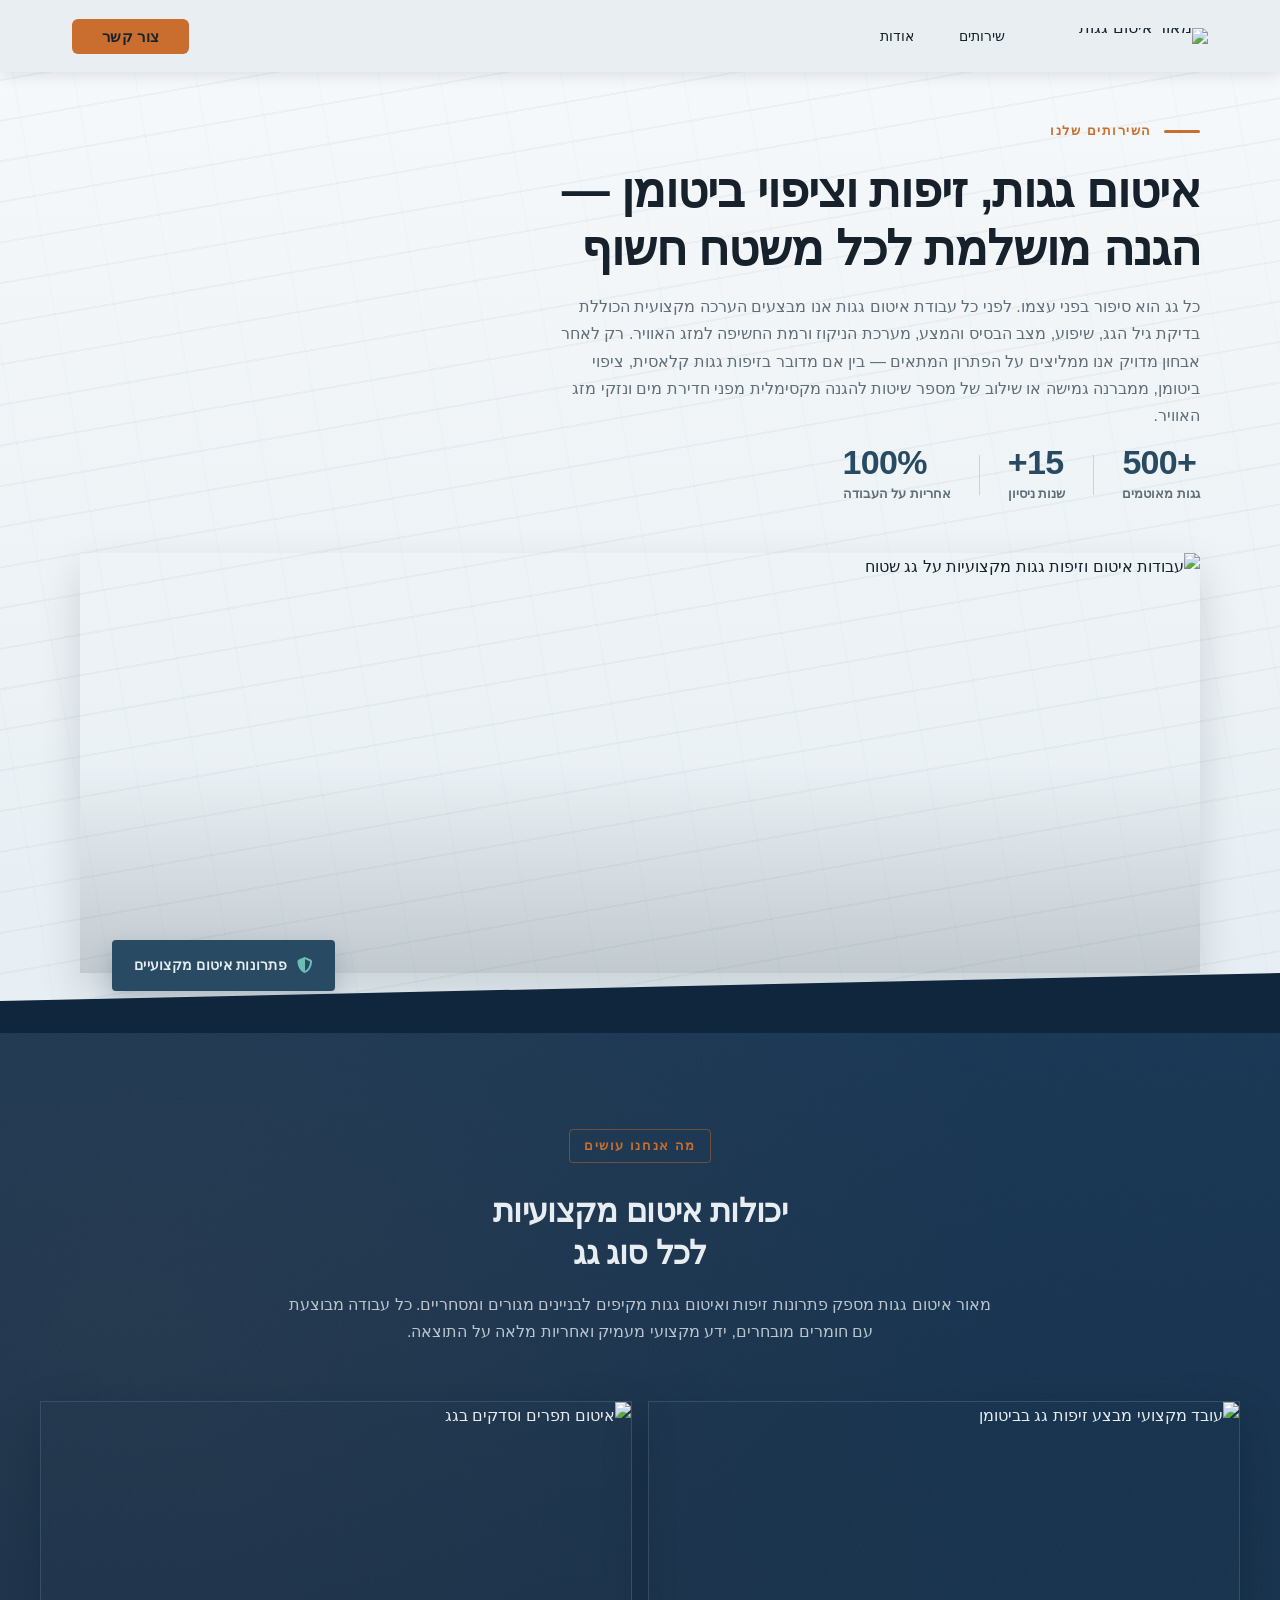
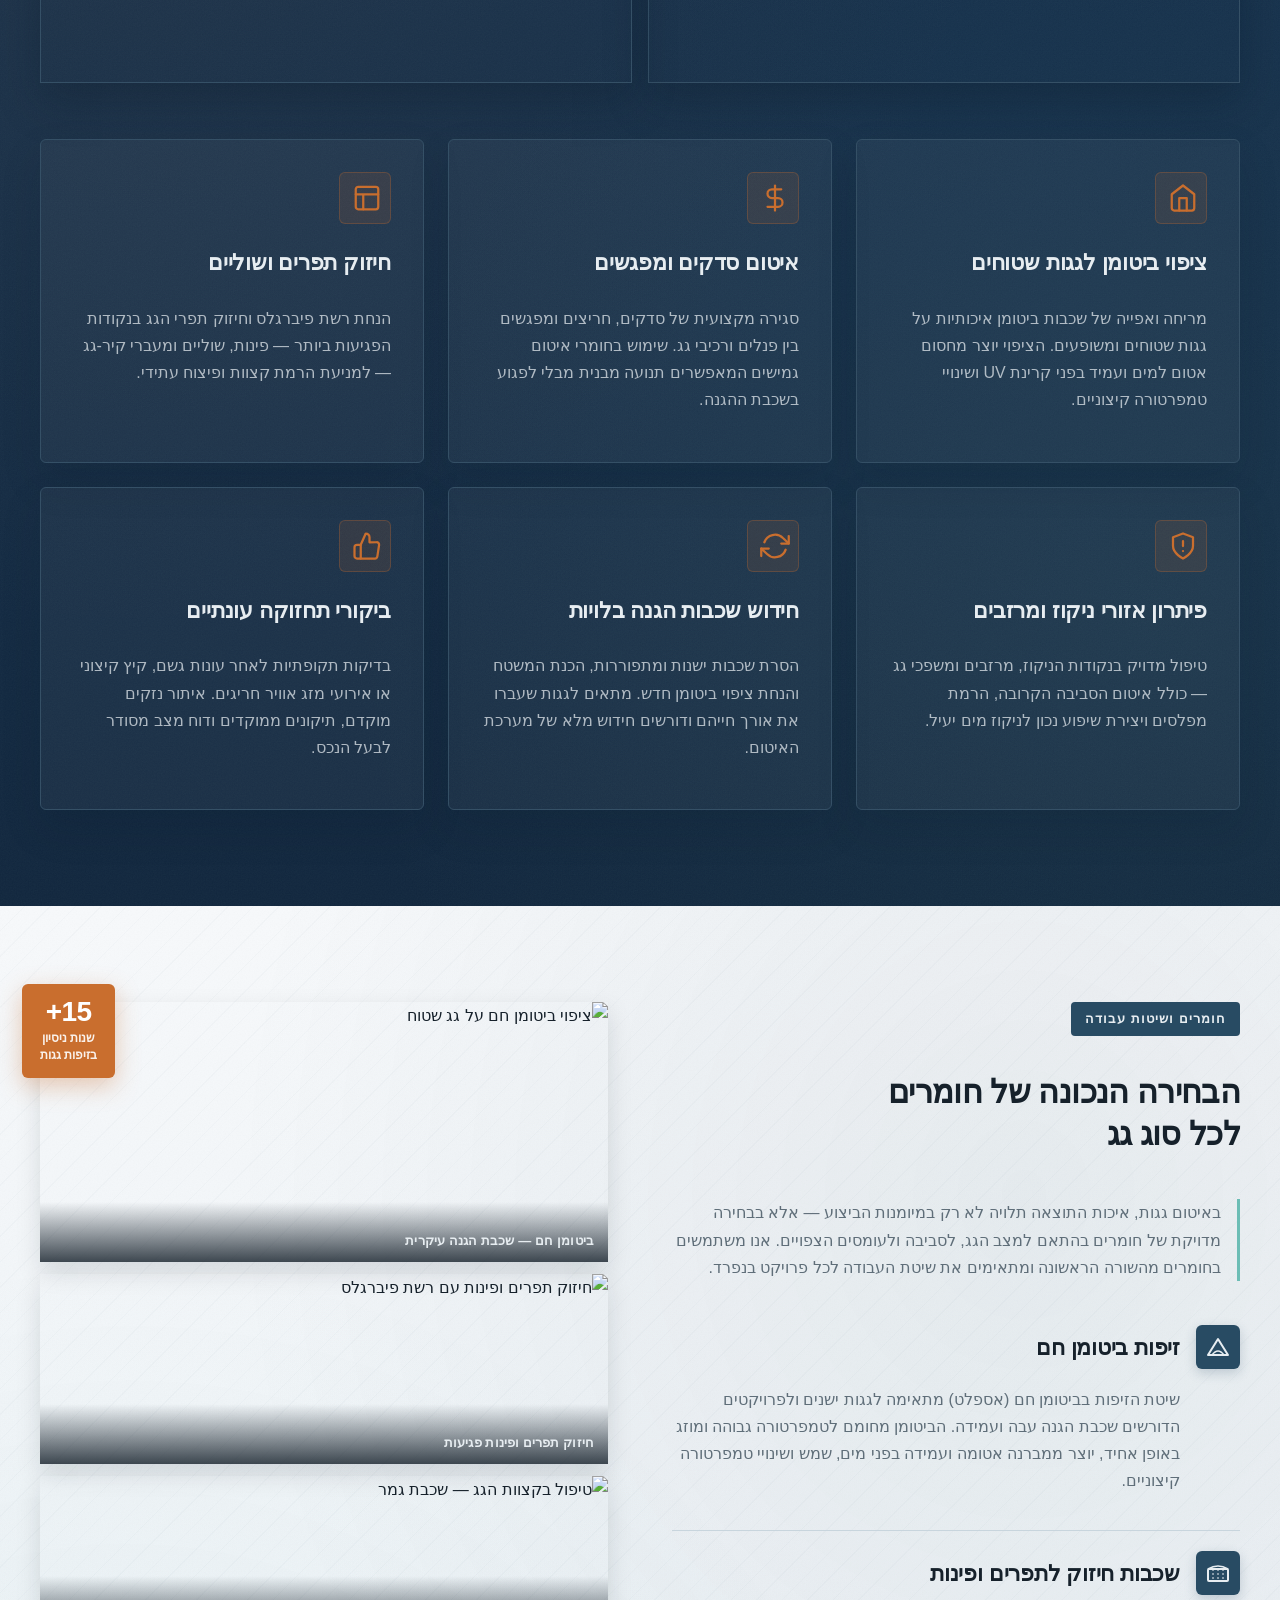
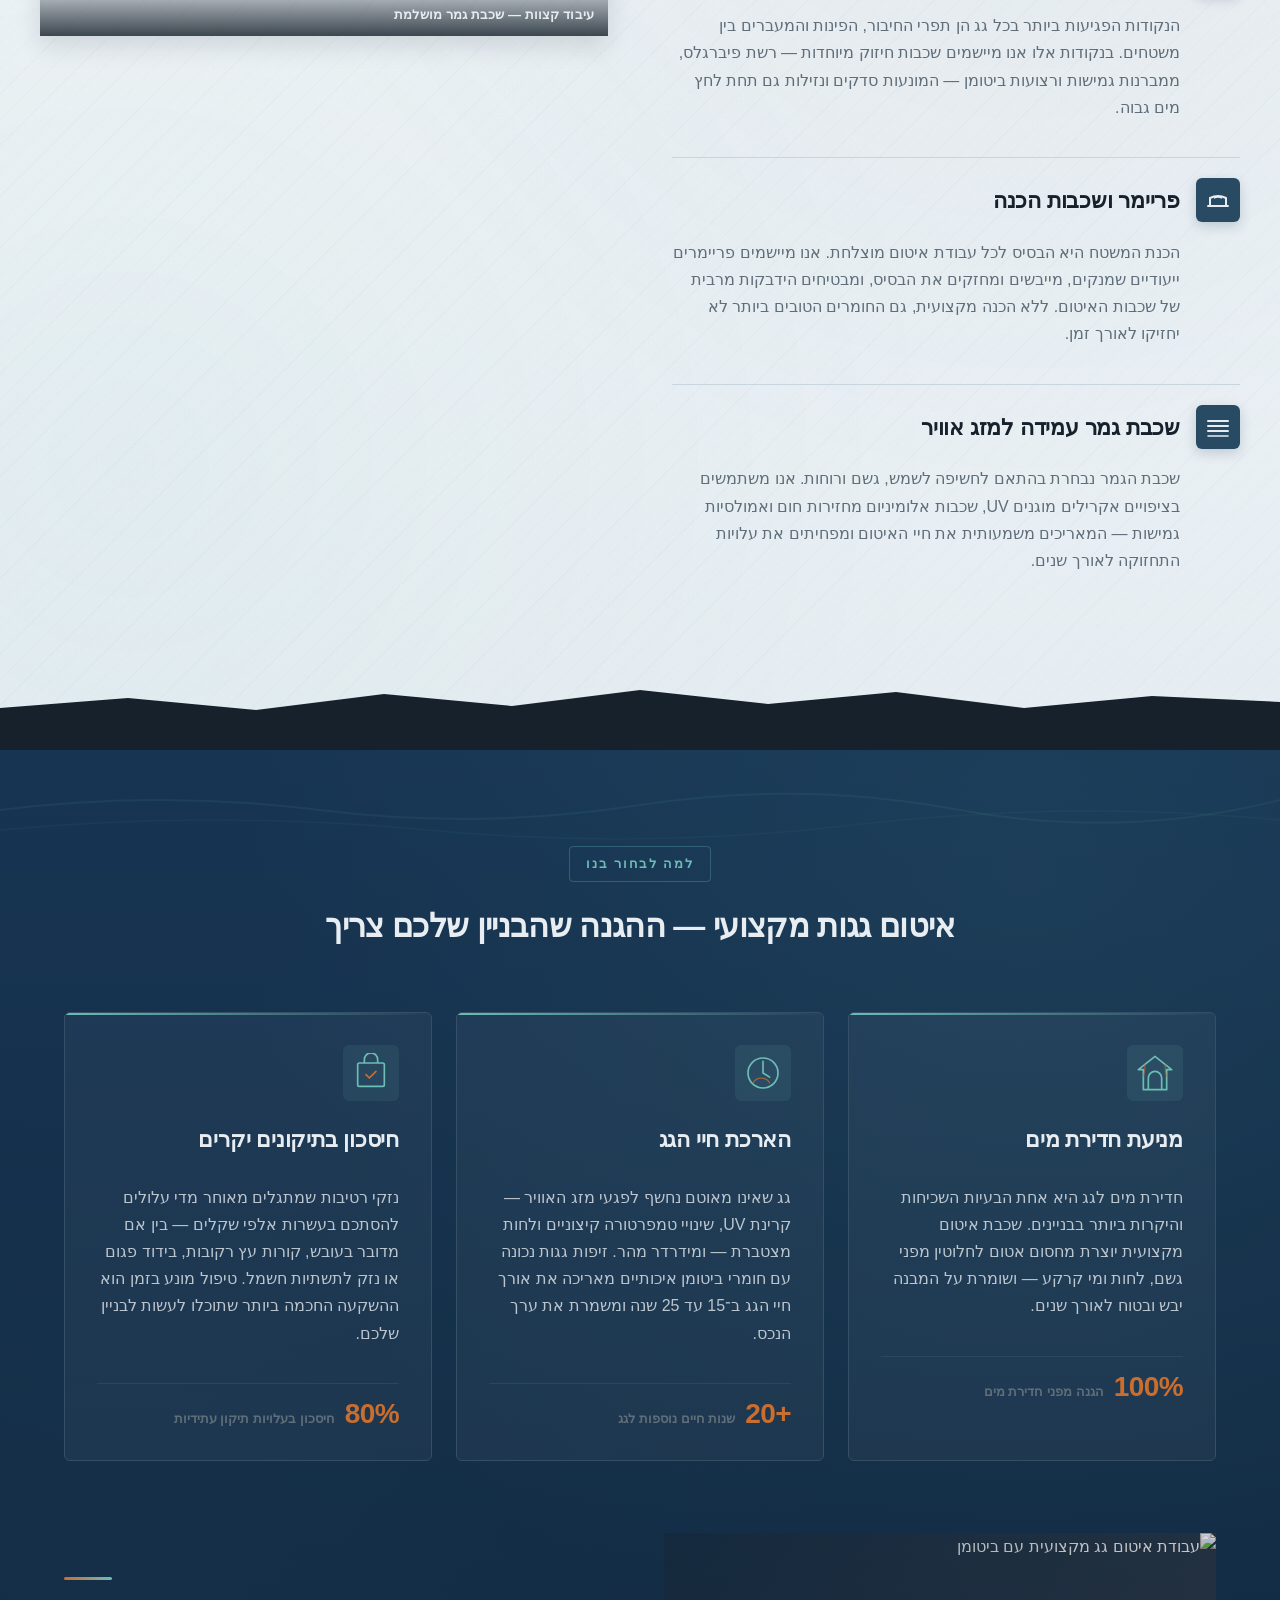
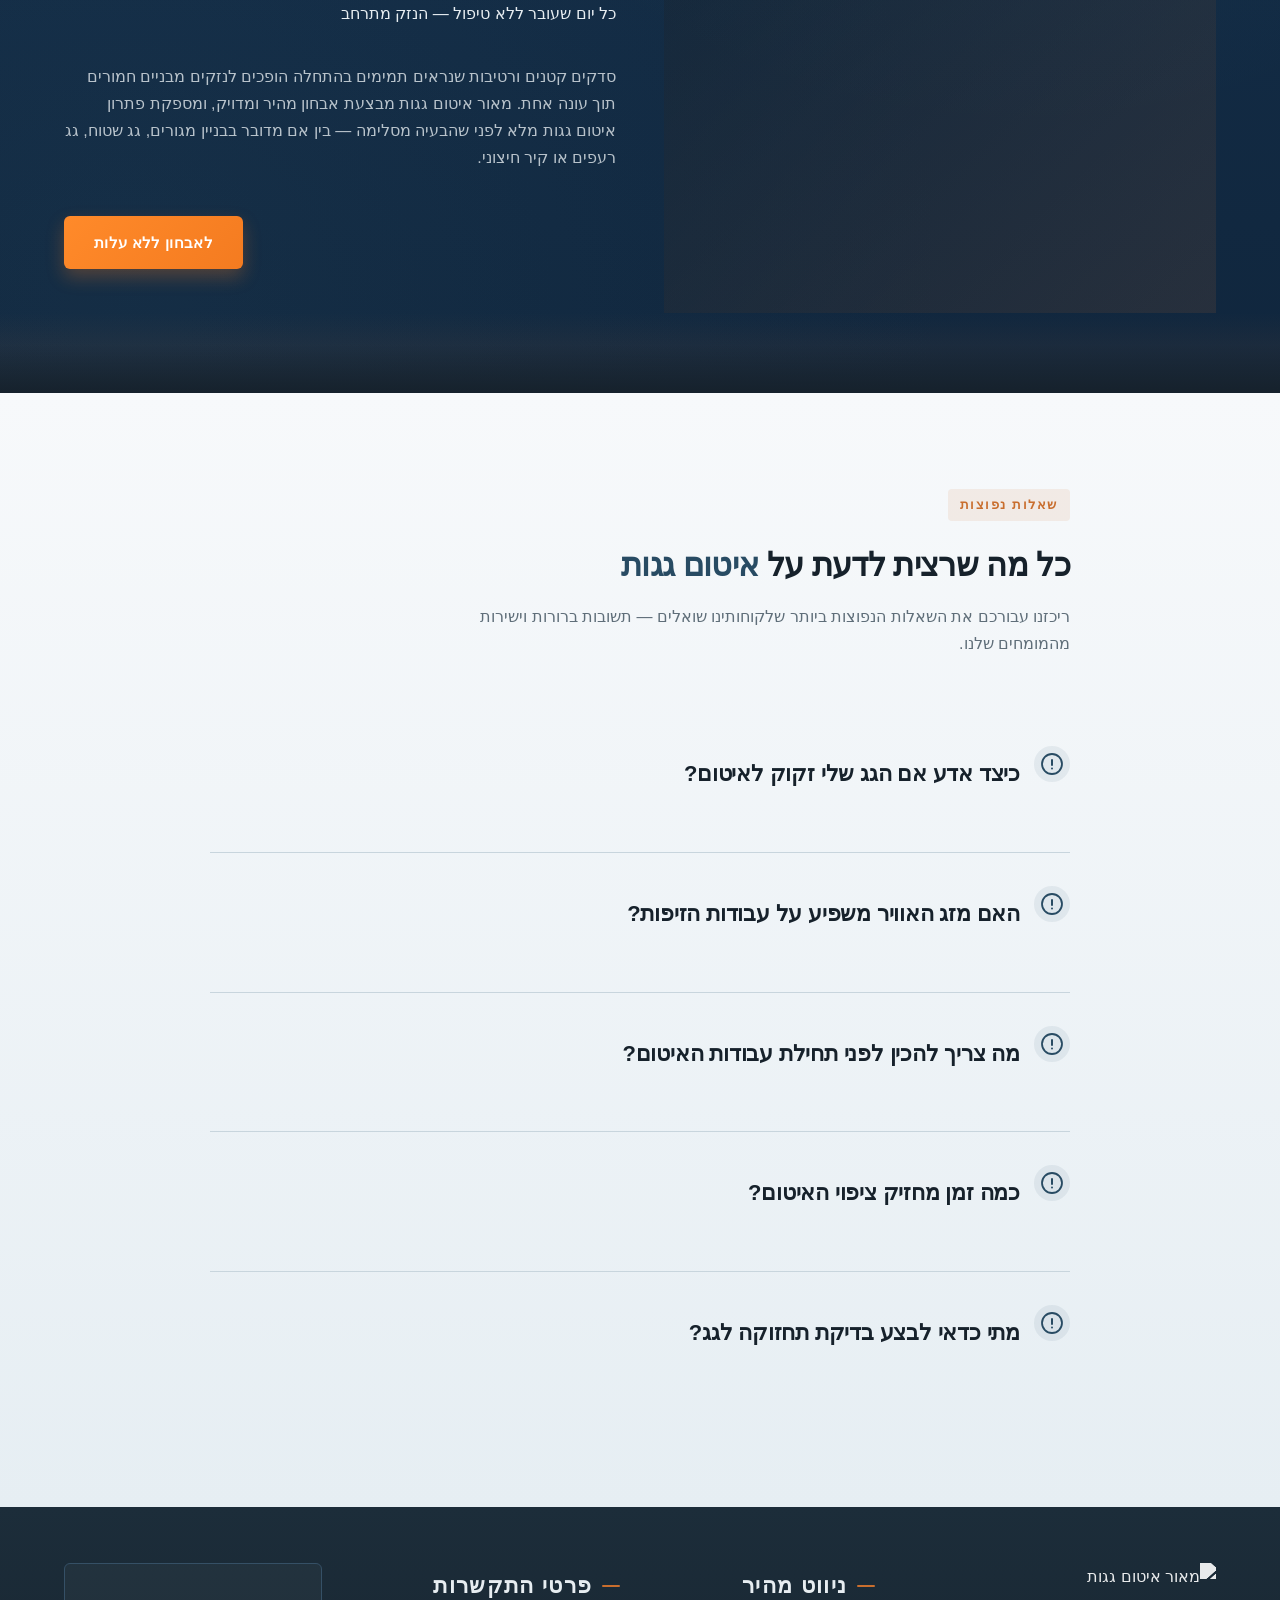
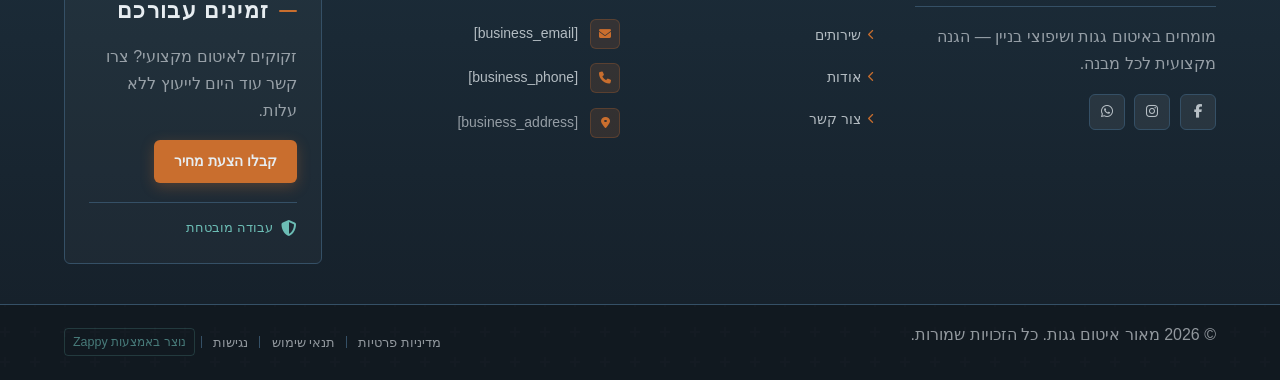
==== services.html @ e1bf742f "Initial website commit" ====
<!DOCTYPE html>
<html lang="he" dir="rtl">
<head>
    <meta charset="UTF-8">
    <meta name="viewport" content="width=device-width, initial-scale=1.0">
    <meta name="robots" content="index, follow">
    <title>שירותים — מאור איטום גגות</title>
    <meta name="description" content="שירותים | מאור איטום גגות. איטום גגות">
    <meta name="keywords" content="שירותים, איטום גגות, זיפות גגות, איטום גגות במרכז, זיפות גגות מחיר">
    
    <!-- Favicons -->
    <link rel="icon" type="image/x-icon" href="/assets/favicon.ico">
    <link rel="icon" type="image/png" sizes="16x16" href="/assets/favicon-16x16.png">
    <link rel="icon" type="image/png" sizes="32x32" href="/assets/favicon-32x32.png">
    <link rel="icon" type="image/png" sizes="48x48" href="/assets/favicon-48x48.png">
    <link rel="icon" type="image/png" sizes="192x192" href="/assets/favicon-192x192.png">
    <link rel="icon" type="image/png" sizes="512x512" href="/assets/favicon-512x512.png">
    <link rel="apple-touch-icon" href="/assets/apple-touch-icon.png">
    <!-- Zappy Analytics -->
<script>
(function() {
  'use strict';
  
  // Configuration
  var config = {
    websiteId: '62864d29-4737-41e8-bd79-6f994af85572',
    apiUrl: 'https://api.zappy5.com/api/analytics/track',
    sessionDuration: 30 * 60 * 1000, // 30 minutes
    visitorDuration: 30 * 24 * 60 * 60 * 1000, // 30 days
    trackPageViews: true,
    trackClicks: true,
    trackFormSubmissions: true
  };
  
  // Generate or retrieve persistent visitor ID (30 days)
  function getVisitorId() {
    var visitorKey = 'zappy_visitor_' + config.websiteId;
    var visitor = null;
    
    try {
      visitor = localStorage.getItem(visitorKey);
      if (visitor) {
        var visitorData = JSON.parse(visitor);
        var now = Date.now();
        
        // Check if visitor ID is still valid (30 days)
        if (now - visitorData.created < config.visitorDuration) {
          // Update last seen timestamp
          visitorData.lastSeen = now;
          localStorage.setItem(visitorKey, JSON.stringify(visitorData));
          return visitorData.id;
        }
      }
    } catch (e) {
      console.warn('Zappy Analytics: LocalStorage not available');
    }
    
    // Generate new visitor ID
    var newVisitorId = 'zv_' + Date.now() + '_' + Math.random().toString(36).substr(2, 9);
    
    try {
      localStorage.setItem(visitorKey, JSON.stringify({
        id: newVisitorId,
        created: Date.now(),
        lastSeen: Date.now()
      }));
    } catch (e) {
      // Continue without local storage
    }
    
    return newVisitorId;
  }
  
  // Generate or retrieve session ID (30 minutes)
  function getSessionId() {
    var sessionKey = 'zappy_session_' + config.websiteId;
    var session = null;
    
    try {
      session = sessionStorage.getItem(sessionKey);
      if (session) {
        var sessionData = JSON.parse(session);
        var now = Date.now();
        
        // Check if session is still valid
        if (now - sessionData.timestamp < config.sessionDuration) {
          // Update timestamp
          sessionData.timestamp = now;
          sessionStorage.setItem(sessionKey, JSON.stringify(sessionData));
          return sessionData.id;
        }
      }
    } catch (e) {
      console.warn('Zappy Analytics: SessionStorage not available');
    }
    
    // Generate new session ID
    var newSessionId = 'zs_' + Date.now() + '_' + Math.random().toString(36).substr(2, 9);
    
    try {
      sessionStorage.setItem(sessionKey, JSON.stringify({
        id: newSessionId,
        timestamp: Date.now()
      }));
    } catch (e) {
      // Continue without session storage
    }
    
    return newSessionId;
  }
  
  var visitorId = getVisitorId();
  var sessionId = getSessionId();
  
  // Track an event
  function trackEvent(eventType, data) {
    data = data || {};
    
    var eventData = {
      website_id: config.websiteId,
      event_type: eventType,
      page_path: window.location.pathname,
      referrer: document.referrer || 'direct',
      visitor_id: visitorId,
      session_id: sessionId,
      metadata: data
    };
    
    // Use sendBeacon if available (better for page unload events)
    if (navigator.sendBeacon) {
      var blob = new Blob([JSON.stringify(eventData)], { type: 'application/json' });
      navigator.sendBeacon(config.apiUrl, blob);
    } else {
      // Fallback to fetch
      fetch(config.apiUrl, {
        method: 'POST',
        headers: {
          'Content-Type': 'application/json'
        },
        body: JSON.stringify(eventData),
        keepalive: true
      }).catch(function(error) {
        console.warn('Zappy Analytics: Failed to track event', error);
      });
    }
  }
  
  // Track page view
  if (config.trackPageViews) {
    trackEvent('pageview', {
      title: document.title,
      url: window.location.href
    });
  }
  
  // Track clicks on important elements
  if (config.trackClicks) {
    document.addEventListener('click', function(e) {
      var target = e.target;
      
      // Track button clicks (counted as actions)
      if (target.tagName === 'BUTTON' || target.closest('button')) {
        var button = target.tagName === 'BUTTON' ? target : target.closest('button');
        trackEvent('click', {
          element: 'button',
          text: button.textContent.trim().substring(0, 100),
          id: button.id || null,
          class: button.className || null
        });
      }
      
      // Track link clicks (navigation - not counted as actions)
      else if (target.tagName === 'A' || target.closest('a')) {
        var link = target.tagName === 'A' ? target : target.closest('a');
        trackEvent('navigation', {
          element: 'link',
          text: link.textContent.trim().substring(0, 100),
          href: link.href,
          external: link.hostname !== window.location.hostname
        });
      }
    }, true);
  }
  
  // Track form submissions
  if (config.trackFormSubmissions) {
    document.addEventListener('submit', function(e) {
      var form = e.target;
      
      trackEvent('form_submit', {
        form_id: form.id || null,
        form_name: form.name || null,
        form_action: form.action || null,
        form_method: form.method || 'GET'
      });
    }, true);
  }
  
  // Track time on page (send on page unload)
  var pageLoadTime = Date.now();
  
  window.addEventListener('beforeunload', function() {
    var timeOnPage = Math.floor((Date.now() - pageLoadTime) / 1000); // in seconds
    
    trackEvent('page_unload', {
      time_on_page: timeOnPage,
      page_path: window.location.pathname
    });
  });
  
  // Expose tracking function globally for custom events
  window.zappyAnalytics = {
    track: trackEvent,
    getVisitorId: function() { return visitorId; },
    getSessionId: function() { return sessionId; }
  };
  
})();
</script>
<!-- End Zappy Analytics -->
    <meta property="og:title" content="שירותים — מאור איטום גגות">
  <meta property="og:description" content="שירותים | מאור איטום גגות. איטום גגות">
  <meta property="og:type" content="website">
  <meta property="og:locale" content="he_IL">
  
  <meta name="twitter:card" content="summary_large_image">
  <meta name="twitter:title" content="שירותים — מאור איטום גגות">
  <meta name="twitter:description" content="שירותים | מאור איטום גגות. איטום גגות">
  
  <link rel="stylesheet" href="https://cdnjs.cloudflare.com/ajax/libs/font-awesome/6.4.0/css/all.min.css">

    <!-- Favicons -->
    <link rel="icon" type="image/x-icon" href="/assets/favicon.ico">
    <link rel="icon" type="image/png" sizes="16x16" href="/assets/favicon-16x16.png">
    <link rel="icon" type="image/png" sizes="32x32" href="/assets/favicon-32x32.png">
    <link rel="icon" type="image/png" sizes="48x48" href="/assets/favicon-48x48.png">
    <link rel="icon" type="image/png" sizes="192x192" href="/assets/favicon-192x192.png">
    <link rel="icon" type="image/png" sizes="512x512" href="/assets/favicon-512x512.png">
    <link rel="apple-touch-icon" href="/assets/apple-touch-icon.png">
    <!-- Cookie Consent -->
    <link rel="stylesheet" href="https://cdn.jsdelivr.net/npm/vanilla-cookieconsent@3/dist/cookieconsent.css">
    <script src="https://cdn.jsdelivr.net/npm/vanilla-cookieconsent@3/dist/cookieconsent.umd.js"></script>
    <!-- Mickidum Accessibility Toolbar -->
    <script src="https://cdn.jsdelivr.net/gh/mickidum/acc_toolbar/acctoolbar/acctoolbar.min.js"></script>
    <link rel="stylesheet" href="/styles.css">

    <style id="zappy-dropdown-submenu-styles">
      /* ========== DESKTOP DROPDOWN SUBMENU STYLES ========== */
      /* Base styles for dropdown submenus - parent must be positioned */
      .nav-menu li:has(.sub-menu), nav li:has(.sub-menu), .navbar li:has(.sub-menu), #navMenu li:has(.sub-menu) { position: relative; }
      /* Submenu base - hidden by default */
      .nav-menu .sub-menu, nav .sub-menu, .navbar .sub-menu, #navMenu .sub-menu { display: block !important; position: absolute !important; top: 100%; left: 0; min-width: 220px; background: white; border-radius: 8px; box-shadow: 0 8px 25px rgba(0,0,0,0.15); padding: 8px 0; opacity: 0; visibility: hidden; transform: translateY(10px); transition: all 0.3s ease; z-index: 1000; list-style: none; pointer-events: none; }
      /* CRITICAL: Desktop hover styles to show dropdown */
      .nav-menu li:hover > .sub-menu, nav li:hover > .sub-menu, .navbar li:hover > .sub-menu, #navMenu li:hover > .sub-menu { opacity: 1 !important; visibility: visible !important; transform: translateY(0) !important; pointer-events: auto !important; }
      /* Submenu item styling */
      .sub-menu li { list-style: none; margin: 0; padding: 0; }
      .sub-menu a { display: block !important; padding: 10px 16px !important; color: var(--text-dark, #333) !important; font-weight: 500; text-decoration: none; white-space: nowrap; transition: background-color 0.2s; }
      .sub-menu a:hover { background-color: #f5f5f5; }
      /* RTL (Hebrew/Arabic) dropdown positioning */
      [dir="rtl"] .nav-menu .sub-menu, [dir="rtl"] nav .sub-menu, [dir="rtl"] .navbar .sub-menu, html[lang="he"] .nav-menu .sub-menu, html[lang="he"] nav .sub-menu, html[lang="he"] .navbar .sub-menu, html[lang="ar"] .nav-menu .sub-menu, html[lang="ar"] nav .sub-menu, html[lang="ar"] .navbar .sub-menu { left: auto !important; right: 0 !important; }
      /* Hide empty dropdown menus */
      .sub-menu:empty, .sub-menu:not(:has(li:not(.zappy-hidden-menu-item))), .sub-menu:not(:has(li)) { display: none !important; opacity: 0 !important; visibility: hidden !important; pointer-events: none !important; }
      /* Desktop: show submenu on Menu Group hover */
      li:has(.menu-group-title):hover > .sub-menu { opacity: 1 !important; visibility: visible !important; transform: translateY(0) !important; pointer-events: auto !important; }
      /* Menu Group title styling */
      .nav-menu > li > .menu-group-title, #navMenu > li > .menu-group-title { display: inline-block; padding: 0.5rem 1rem; cursor: default; user-select: none; }
      
      /* ========== MOBILE SUBMENU STYLES ========== */
      @media (max-width: 768px) {
        .nav-menu .sub-menu, nav .sub-menu, .navbar .sub-menu, #navMenu .sub-menu { position: static !important; transform: none !important; box-shadow: none !important; background: transparent !important; max-height: 0; overflow: hidden; opacity: 0; visibility: hidden; transition: max-height 0.3s ease, opacity 0.3s ease; padding: 0 !important; border-radius: 0 !important; }
        .sub-menu.mobile-expanded { max-height: 500px !important; opacity: 1 !important; visibility: visible !important; padding: 8px 0 8px 16px !important; }
        [dir="rtl"] .sub-menu.mobile-expanded, html[lang="he"] .sub-menu.mobile-expanded { padding: 8px 16px 8px 0 !important; }
        /* Disable hover behavior on mobile */
        .nav-menu li:hover > .sub-menu, nav li:hover > .sub-menu, .navbar li:hover > .sub-menu, #navMenu li:hover > .sub-menu { opacity: 0; visibility: hidden; pointer-events: none; }
        .nav-menu li > .sub-menu.mobile-expanded, nav li > .sub-menu.mobile-expanded, .navbar li > .sub-menu.mobile-expanded, #navMenu li > .sub-menu.mobile-expanded { opacity: 1 !important; visibility: visible !important; pointer-events: auto !important; }
        .nav-menu li:has(.sub-menu), nav li:has(.sub-menu), .navbar li:has(.sub-menu), #navMenu li:has(.sub-menu) { display: flex !important; flex-wrap: wrap !important; align-items: center !important; position: relative !important; min-height: 44px !important; }
        .nav-menu li:has(.sub-menu) > a, nav li:has(.sub-menu) > a, .navbar li:has(.sub-menu) > a, #navMenu li:has(.sub-menu) > a { flex: 1 !important; min-width: 0 !important; }
        .nav-menu li:has(.sub-menu) > .menu-group-title, nav li:has(.sub-menu) > .menu-group-title, .navbar li:has(.sub-menu) > .menu-group-title, #navMenu li:has(.sub-menu) > .menu-group-title { flex: 1 !important; min-width: 0 !important; padding: 0 !important; line-height: inherit !important; }
        .nav-menu li:has(.sub-menu) > .sub-menu, nav li:has(.sub-menu) > .sub-menu, .navbar li:has(.sub-menu) > .sub-menu, #navMenu li:has(.sub-menu) > .sub-menu { flex-basis: 100% !important; width: 100% !important; }
        .nav-menu li:has(.sub-menu) > a [class*="chevron"], .nav-menu li:has(.sub-menu) > a [class*="arrow"], .nav-menu li:has(.sub-menu) > a .fa-chevron-down, .nav-menu li:has(.sub-menu) > a .fa-angle-down, nav li:has(.sub-menu) > a [class*="chevron"], nav li:has(.sub-menu) > a [class*="arrow"], #navMenu li:has(.sub-menu) > a [class*="chevron"], #navMenu li:has(.sub-menu) > a [class*="arrow"] { display: none !important; visibility: hidden !important; }
        .mobile-submenu-toggle { display: flex !important; align-items: center !important; justify-content: center !important; width: 44px !important; height: auto !important; background: transparent !important; border: none !important; cursor: pointer !important; color: var(--text-light) !important; position: static !important; flex-shrink: 0 !important; align-self: stretch !important; z-index: 2 !important; padding: 0 !important; margin: 0 !important; }
        .mobile-submenu-toggle::after { content: '' !important; width: 0 !important; height: 0 !important; border-left: 6px solid transparent !important; border-right: 6px solid transparent !important; border-top: 7px solid currentColor !important; transition: transform 0.3s ease !important; }
        .mobile-submenu-toggle.expanded::after { transform: rotate(180deg) !important; }
        .sub-menu a { padding: 10px 0 !important; display: block !important; color: var(--text-light) !important; }
        .navbar .sub-menu li a, nav.navbar .sub-menu li a, .zappy-products-dropdown .sub-menu a { color: var(--text-light) !important; }
      }
      @media (min-width: 769px) { .mobile-submenu-toggle { display: none !important; } }
    </style>

    <style id="mobile-lang-menu-deployed-css">
    @media (max-width: 768px) {
      .lang-switcher,
      .nav-cta-container .lang-switcher,
      .nav-container .lang-switcher,
      .navbar .lang-switcher,
      .navbar .nav-cta-container .lang-switcher,
      .nav-icons-left .lang-switcher,
      .nav-ecommerce-icons .lang-switcher { display: none !important; }
      .mobile-lang-menu { width: 100%; border-top: 1px solid rgba(128,128,128,0.2); padding: 8px 0 0 0; margin-top: 8px; }
      .mobile-lang-toggle { display: flex !important; align-items: center; justify-content: space-between; width: 100%; padding: 12px 16px; background: none; border: none; cursor: pointer; font-size: 15px; color: inherit; font-family: inherit; }
      .mobile-lang-toggle::after { content: ''; display: inline-block; width: 8px; height: 8px; border-right: 2px solid currentColor; border-bottom: 2px solid currentColor; transform: rotate(45deg); transition: transform 0.3s ease; margin-left: 8px; }
      .mobile-lang-toggle.expanded::after { transform: rotate(-135deg); }
      .mobile-lang-options { max-height: 0; overflow: hidden; transition: max-height 0.3s ease; }
      .mobile-lang-options.expanded { max-height: 300px; }
      .mobile-lang-option { display: flex !important; align-items: center; gap: 10px; padding: 10px 24px; text-decoration: none; color: inherit; font-size: 14px; font-family: inherit; }
      .mobile-lang-option:hover { background: rgba(128,128,128,0.1); }
      .mobile-lang-option.active { font-weight: 600; opacity: 0.7; pointer-events: none; }
      .mobile-lang-option img { width: 20px; height: 20px; border-radius: 50%; }
    }
    @media (min-width: 769px) {
      .mobile-lang-menu { display: none !important; }
    }
    </style>

    <style id="zappy-widget-visibility">
      #mic-access-tool-general-button, .mic-access-tool-general-button,
      #mic-init-access-tool .mic-access-tool-general-button, #mic-init-access-tool #mic-access-tool-general-button,
      ._access-icon, #mic-access-tool-box, .mic-access-tool-box,
      #mic-init-access-tool #mic-access-tool-box, div[id*="mic-access-tool-box"], ._access-menu {
        display: none !important; visibility: hidden !important; opacity: 0 !important; pointer-events: none !important;
      }
    </style>
</head>
<body>

  <nav class="navbar" dir="rtl">
  <button class="mobile-toggle" id="mobileToggle" aria-label="Menu">
    <svg class="hamburger-icon" width="24" height="24" viewBox="0 0 24 24" fill="none">
      <path d="M3 12h18M3 6h18M3 18h18" stroke="currentColor" stroke-width="2" stroke-linecap="round"></path>
    </svg>
    <svg class="close-icon" width="24" height="24" viewBox="0 0 24 24" fill="none" style="display: none;">
      <path d="M18 6L6 18M6 6l12 12" stroke="currentColor" stroke-width="2" stroke-linecap="round"></path>
    </svg>
  </button>

  <button class="phone-header-btn" data-phone="050-0000000" aria-label="Call">
    <svg width="20" height="20" viewBox="0 0 24 24" fill="currentColor">
      <path d="M22 16.92v3a2 2 0 0 1-2.18 2 19.79 19.79 0 0 1-8.63-3.07 19.5 19.5 0 0 1-6-6 19.79 19.79 0 0 1-3.07-8.67A2 2 0 0 1 4.11 2h3a2 2 0 0 1 2 1.72 12.84 12.84 0 0 0 .7 2.81 2 2 0 0 1-.45 2.11L8.09 9.91a16 16 0 0 0 6 6l1.27-1.27a2 2 0 0 1 2.11-.45 12.84 12.84 0 0 0 2.81.7A2 2 0 0 1 22 16.92z"></path>
    </svg>
  </button>

  <div class="nav-container">
    <div class="nav-right-group"><div class="nav-brand">
      <a href="/" class="logo-link">
        <img src="/assets/logo.webp" alt="מאור איטום גגות" class="logo">
      </a>
    </div><ul class="nav-menu" id="navMenu"><li><a href="/services">שירותים</a></li><li><a href="/about">אודות</a></li></ul></div>

    

    <div class="nav-cta-container">
      <a href="/contact" class="nav-cta-btn">צור קשר</a>
    </div>
  </div>
</nav>
<script>

// Navbar Mobile Menu Toggle and Contrast Fix
(function() {
  // Use 'load' event instead of 'DOMContentLoaded' to ensure we run AFTER all other scripts
  window.addEventListener('load', function() {
    
    // FIX MOBILE BUTTON CONTRAST
    // Detect navbar background color and apply contrasting color to mobile buttons
    const navbar = document.querySelector('.navbar, nav, header');
    if (!navbar) {
      console.log('[Navbar] Navbar element not found');
      return;
    }
    
    // DECLARE VARIABLES EARLY to avoid Temporal Dead Zone errors
    // These are used in multiple places below
    let mobileToggle = document.getElementById('mobileToggle') ||
                       document.querySelector('.mobile-toggle') ||
                       document.querySelector('.hamburger') ||
                       document.querySelector('.hamburger-menu') ||
                       document.querySelector('.menu-toggle') ||
                       document.querySelector('.burger-menu') ||
                       document.querySelector('[aria-label="Menu"]') ||
                       document.querySelector('[aria-label="תפריט"]');
    
    const phoneBtn = document.querySelector('.phone-header-btn');
    
    const computedStyle = window.getComputedStyle(navbar);
    let bgColor = computedStyle.backgroundColor;
    
    console.log('[Navbar] Initial navbar background:', bgColor);
    
    // Check if background is transparent or rgba with 0 alpha
    const isTransparent = bgColor === 'transparent' || 
                         bgColor === 'rgba(0, 0, 0, 0)' ||
                         (bgColor.startsWith('rgba') && bgColor.includes(', 0)'));
    
    if (isTransparent) {
      // Check for background-image or gradient
      const bgImage = computedStyle.backgroundImage;
      if (bgImage && bgImage !== 'none') {
        console.log('[Navbar] Navbar has background image/gradient, using dark text');
        bgColor = 'rgb(240, 240, 240)'; // Assume light background
      } else {
        // Transparent navbar - check body background
        const bodyBg = window.getComputedStyle(document.body).backgroundColor;
        console.log('[Navbar] Navbar transparent, using body background:', bodyBg);
        bgColor = bodyBg;
      }
    }
    
    // Calculate luminance to determine if background is light or dark
    const rgb = bgColor.match(/\d+/g);
    if (rgb && rgb.length >= 3) {
      const r = parseInt(rgb[0]);
      const g = parseInt(rgb[1]);
      const b = parseInt(rgb[2]);
      const luminance = (0.299 * r + 0.587 * g + 0.114 * b) / 255;
      
      // Mobile button colors are set by Claude's AI-generated CSS (same as .nav-menu a)
      // No dynamic color overrides needed - colors come from the generated navbar CSS
      console.log('[Navbar] Mobile button colors preserved from Claude CSS (luminance:', luminance.toFixed(2) + ')');
      
      // FIX ICON SIZES - Ensure SVGs are properly sized and visible
      // INJECT CRITICAL CSS TO OVERRIDE ANY CONFLICTING RULES
      const criticalCSS = document.createElement('style');
      criticalCSS.id = 'zappy-mobile-nav-fix';
      const htmlLang = document.documentElement.lang || 'en';
      const htmlDir = document.documentElement.dir || 'ltr';
      // Check both dir attribute AND lang for RTL detection
      // dir="rtl" is the most reliable indicator
      const isRTL = htmlDir === 'rtl' || htmlLang === 'he' || htmlLang === 'ar';
      
      criticalCSS.textContent = `
        /* Hide mobile buttons on desktop, show only on mobile */
        @media (min-width: 769px) {
          .mobile-toggle,
          .phone-header-btn {
            display: none !important;
          }
        }
        
        /* Show and position mobile buttons correctly on mobile */
        @media (max-width: 768px) {
          .mobile-toggle,
          .phone-header-btn {
            position: absolute !important;
            top: 50% !important;
            transform: translateY(-50%) !important;
            z-index: 1001 !important;
            display: flex !important;
            align-items: center !important;
            justify-content: center !important;
            width: 36px !important;
            height: 36px !important;
            border-radius: 50% !important;
            border: none !important;
            cursor: pointer !important;
            padding: 6px !important;
            background: none !important;
            color: var(--nav-text, var(--text-light)) !important;
          }
          
          /* LTR positioning (default): hamburger LEFT, phone RIGHT */
          html:not([dir="rtl"]):not([lang="he"]):not([lang="ar"]) .mobile-toggle,
          html[dir="ltr"] .mobile-toggle {
            left: 12px !important;
            right: auto !important;
          }
          html:not([dir="rtl"]):not([lang="he"]):not([lang="ar"]) .phone-header-btn,
          html[dir="ltr"] .phone-header-btn {
            right: 12px !important;
            left: auto !important;
          }
          
          /* RTL positioning: hamburger RIGHT, phone LEFT */
          html[dir="rtl"] .mobile-toggle,
          html[lang="he"] .mobile-toggle,
          html[lang="ar"] .mobile-toggle {
            right: 12px !important;
            left: auto !important;
          }
          html[dir="rtl"] .phone-header-btn,
          html[lang="he"] .phone-header-btn,
          html[lang="ar"] .phone-header-btn {
            left: 12px !important;
            right: auto !important;
          }
          
          /* CRITICAL: Ensure nav-container has min-height on mobile */
          /* All children are positioned absolutely/fixed on mobile, so height:auto collapses to 0 */
          .nav-container {
            min-height: 70px !important;
            position: relative !important;
          }
          
          /* Ensure SVG icons are properly sized and inherit color */
          .mobile-toggle svg,
          .phone-header-btn svg {
            width: 24px !important;
            height: 24px !important;
            /* Don't force display - let JavaScript control hamburger/close toggle */
          }
          
          /* Reset nav-cta-container on mobile - remove desktop box-shadow/padding */
          /* that creates a visible ghost box when CTA button is hidden */
          .nav-cta-container {
            box-shadow: none !important;
            padding: 0 !important;
          }
          
          /* Hide nav-cta-container entirely on mobile when there's no lang-switcher */
          /* (only the CTA button is inside, and it's hidden on mobile) */
          .nav-cta-container:not(:has(.lang-switcher)) {
            display: none !important;
          }
          
          /* CRITICAL: Prevent hero image fade gradient from bleeding over headline text */
          /* The .image-fade-gradient has bottom: -30px (extends below parent) */
          /* On mobile stacked layout, this overlaps the h1 text below the image */
          .hero-image-column {
            overflow: hidden !important;
          }
          .image-fade-gradient {
            bottom: 0 !important;
          }
          
          /* Hide desktop language switcher on mobile - hamburger menu handles it */
          /* High specificity to override stored CSS */
          .lang-switcher,
          .nav-cta-container .lang-switcher,
          .nav-container .lang-switcher,
          .navbar .lang-switcher,
          .navbar .nav-cta-container .lang-switcher {
            display: none !important;
          }
        }
      `;
      
      // Remove existing fix if present and inject new one
      const existing = document.getElementById('zappy-mobile-nav-fix');
      if (existing) existing.remove();
      document.head.appendChild(criticalCSS);
      
      console.log('[Navbar] Critical CSS injected for mobile nav positioning');
      
      // ONLY apply inline positioning styles on mobile viewport
      // On desktop, the CSS handles hiding these buttons with display: none
      // Inline styles were breaking desktop layout by overriding CSS
      const isMobileViewport = window.innerWidth <= 768;
      
      if (mobileToggle) {
        // Icon sizing applies to all viewports for consistency
        const hamburgerIcon = mobileToggle.querySelector('.hamburger-icon');
        const closeIcon = mobileToggle.querySelector('.close-icon');
        
        if (hamburgerIcon) {
          hamburgerIcon.style.setProperty('width', '24px', 'important');
          hamburgerIcon.style.setProperty('height', '24px', 'important');
          hamburgerIcon.style.setProperty('display', 'block', 'important'); // Show hamburger by default
        }
        if (closeIcon) {
          closeIcon.style.setProperty('width', '24px', 'important');
          closeIcon.style.setProperty('height', '24px', 'important');
          closeIcon.style.setProperty('display', 'none', 'important'); // Hide close icon by default
        }
        
        // ONLY set positioning inline styles on mobile
        if (isMobileViewport) {
          mobileToggle.style.setProperty('position', 'absolute', 'important');
          mobileToggle.style.setProperty('top', '50%', 'important');
          mobileToggle.style.setProperty('transform', 'translateY(-50%)', 'important');
          mobileToggle.style.setProperty('z-index', '1001', 'important');
          
          // Clear any inline left/right so CSS can take over based on html[dir]
          mobileToggle.style.removeProperty('left');
          mobileToggle.style.removeProperty('right');
          
          console.log('[Navbar] Mobile toggle positioning applied (mobile viewport)');
        } else {
          // On desktop, clear any positioning styles to let CSS handle it
          mobileToggle.style.removeProperty('position');
          mobileToggle.style.removeProperty('top');
          mobileToggle.style.removeProperty('transform');
          mobileToggle.style.removeProperty('z-index');
          mobileToggle.style.removeProperty('left');
          mobileToggle.style.removeProperty('right');
          console.log('[Navbar] Desktop viewport - cleared mobile toggle inline positioning');
        }
      }
      
      if (phoneBtn) {
        // Icon sizing applies to all viewports
        const phoneIcon = phoneBtn.querySelector('svg');
        if (phoneIcon) {
          phoneIcon.style.width = '24px';
          phoneIcon.style.height = '24px';
          phoneIcon.setAttribute('width', '24');
          phoneIcon.setAttribute('height', '24');
        }
        
        // ONLY set positioning inline styles on mobile
        if (isMobileViewport) {
          phoneBtn.style.setProperty('position', 'absolute', 'important');
          phoneBtn.style.setProperty('top', '50%', 'important');
          phoneBtn.style.setProperty('transform', 'translateY(-50%)', 'important');
          phoneBtn.style.setProperty('z-index', '1001', 'important');
          
          // Clear any inline left/right so CSS can take over based on html[dir]
          phoneBtn.style.removeProperty('left');
          phoneBtn.style.removeProperty('right');
          
          console.log('[Navbar] Phone button positioning applied (mobile viewport)');
        } else {
          // On desktop, clear any positioning styles to let CSS handle it
          phoneBtn.style.removeProperty('position');
          phoneBtn.style.removeProperty('top');
          phoneBtn.style.removeProperty('transform');
          phoneBtn.style.removeProperty('z-index');
          phoneBtn.style.removeProperty('left');
          phoneBtn.style.removeProperty('right');
          console.log('[Navbar] Desktop viewport - cleared phone button inline positioning');
        }
      }
    } else {
      console.log('[Navbar] Could not parse background color:', bgColor);
    }
    
    // MOBILE MENU TOGGLE
    // Re-query in case DOM changed (mobileToggle already declared at top of function)
    mobileToggle = document.getElementById('mobileToggle') ||
                   document.querySelector('.mobile-toggle') ||
                   document.querySelector('.hamburger') ||
                   document.querySelector('.hamburger-menu') ||
                   document.querySelector('.menu-toggle') ||
                   document.querySelector('.burger-menu') ||
                   document.querySelector('[aria-label="Menu"]') ||
                   document.querySelector('[aria-label="תפריט"]');
    
    // EXPANDED SEARCH: Find nav menu by ID or class
    const navMenu = document.getElementById('navMenu') ||
                  document.querySelector('.nav-menu') ||
                  document.querySelector('.nav-links') ||
                  document.querySelector('nav ul:not(.submenu)');
    
    if (!mobileToggle || !navMenu) {
      console.log('[Navbar] Mobile toggle or menu not found:', { toggle: !!mobileToggle, menu: !!navMenu });
      return;
    }
    
    // Ensure navMenu has ID for CSS targeting
    if (!navMenu.id) {
      navMenu.id = 'navMenu';
    }
    
    console.log('[Navbar] Initializing mobile menu...');
    
    // Remove any existing event listeners by cloning the button
    const newToggle = mobileToggle.cloneNode(true);
    mobileToggle.parentNode.replaceChild(newToggle, mobileToggle);
    
    // Toggle menu on button click - use newToggle now
    newToggle.addEventListener('click', function(e) {
      e.preventDefault();
      e.stopPropagation();
      
      const hamburgerIcon = this.querySelector('.hamburger-icon');
      const closeIcon = this.querySelector('.close-icon');
      const isActive = navMenu.classList.contains('active');
      
      if (isActive) {
        // Close menu
        navMenu.classList.remove('active');
        if (hamburgerIcon) hamburgerIcon.style.setProperty('display', 'block', 'important');
        if (closeIcon) closeIcon.style.setProperty('display', 'none', 'important');
        document.body.style.overflow = '';
        console.log('[Navbar] Menu closed');
      } else {
        // Open menu
        navMenu.classList.add('active');
        if (hamburgerIcon) hamburgerIcon.style.setProperty('display', 'none', 'important');
        if (closeIcon) closeIcon.style.setProperty('display', 'block', 'important');
        document.body.style.overflow = 'hidden';
        console.log('[Navbar] Menu opened');
      }
    });
    
    // Close menu when clicking nav links (but NOT dropdown toggles)
    const navLinks = navMenu.querySelectorAll('a');
    navLinks.forEach(function(link) {
      link.addEventListener('click', function() {
        // Don't close if it's a dropdown child (unless it's a real navigation link)
        if (this.getAttribute('href') === '#') return;
        
        const hamburgerIcon = newToggle.querySelector('.hamburger-icon');
        const closeIcon = newToggle.querySelector('.close-icon');
        
        navMenu.classList.remove('active');
        if (hamburgerIcon) hamburgerIcon.style.setProperty('display', 'block', 'important');
        if (closeIcon) closeIcon.style.setProperty('display', 'none', 'important');
        document.body.style.overflow = '';
        console.log('[Navbar] Menu closed (link clicked)');
      });
    });
    
    // DROPDOWN MENU TOGGLE (for mobile and touch devices)
    var dropdownToggles = navMenu.querySelectorAll('.dropdown-toggle');
    dropdownToggles.forEach(function(toggle) {
      toggle.addEventListener('click', function(e) {
        e.preventDefault();
        e.stopPropagation();
        var parent = this.closest('.nav-dropdown');
        if (!parent) return;
        
        // Close other open dropdowns at the same level
        var siblings = parent.parentNode.querySelectorAll('.nav-dropdown.open');
        siblings.forEach(function(sib) {
          if (sib !== parent) sib.classList.remove('open');
        });
        
        parent.classList.toggle('open');
        console.log('[Navbar] Dropdown toggled:', parent.classList.contains('open') ? 'open' : 'closed');
      });
    });
    
    // Close dropdowns when clicking outside
    document.addEventListener('click', function(e) {
      if (!e.target.closest('.nav-dropdown')) {
        var openDropdowns = document.querySelectorAll('.nav-dropdown.open');
        openDropdowns.forEach(function(dd) { dd.classList.remove('open'); });
      }
    });
    
    console.log('[Navbar] Dropdown handlers initialized for ' + dropdownToggles.length + ' dropdowns');
    
    // Phone button functionality (phoneBtn already declared at top of function)
    if (phoneBtn) {
      phoneBtn.addEventListener('click', function() {
        // Get phone number from placeholder in page or use default
        const phoneLinks = document.querySelectorAll('a[href^="tel:"]');
        const phoneNumber = phoneLinks.length > 0 
          ? phoneLinks[0].getAttribute('href').replace('tel:', '')
          : '[business_phone]';
        
        window.location.href = 'tel:' + phoneNumber;
        console.log('[Navbar] Phone button clicked');
      });
    }
    
    console.log('[Navbar] Mobile menu initialized successfully');
    
    // === WHATSAPP BUTTON VISIBILITY FIX ===
    // Ensure WhatsApp floating button is hidden on desktop and visible on mobile
    // IMPORTANT: Only target the floating button by its class, NOT generic wa.me links
    const handleWhatsAppVisibility = function() {
      const whatsappBtn = document.querySelector('.whatsapp-float');
      if (whatsappBtn) {
        const isDesktop = window.innerWidth >= 769;
        if (isDesktop) {
          whatsappBtn.style.setProperty('display', 'none', 'important');
          whatsappBtn.style.setProperty('visibility', 'hidden', 'important');
          whatsappBtn.style.setProperty('opacity', '0', 'important');
          whatsappBtn.style.setProperty('pointer-events', 'none', 'important');
          console.log('[WhatsApp] Button hidden on desktop');
        } else {
          whatsappBtn.style.removeProperty('display');
          whatsappBtn.style.removeProperty('visibility');
          whatsappBtn.style.removeProperty('opacity');
          whatsappBtn.style.removeProperty('pointer-events');
          console.log('[WhatsApp] Button visible on mobile');
        }
      }
    };
    
    // Run on load
    handleWhatsAppVisibility();
    
    // Run on resize with debouncing
    let resizeTimer;
    window.addEventListener('resize', function() {
      clearTimeout(resizeTimer);
      resizeTimer = setTimeout(handleWhatsAppVisibility, 100);
    });
  });
})();

</script>
  
  <main>
    <section class="services-intro-section" data-layout-spec="שירותים-intro" dir="rtl">
  <!-- Topographic pattern overlay -->
  <div class="services-intro-topo-overlay" aria-hidden="true"></div>

  <div class="services-intro-container">
    <!-- Text block -->
    <div class="services-intro-text">
      <div class="services-intro-label">
        <span class="services-intro-label-line"></span>
        <span class="services-intro-label-text">השירותים שלנו</span>
      </div>
      <h1 class="services-intro-heading">איטום גגות, זיפות וציפוי ביטומן —<br>הגנה מושלמת לכל משטח חשוף</h1>
      <p class="services-intro-body">כל גג הוא סיפור בפני עצמו. לפני כל עבודת איטום גגות אנו מבצעים הערכה מקצועית הכוללת בדיקת גיל הגג, שיפוע, מצב הבסיס והמצע, מערכת הניקוז ורמת החשיפה למזג האוויר. רק לאחר אבחון מדויק אנו ממליצים על הפתרון המתאים — בין אם מדובר בזיפות גגות קלאסית, ציפוי ביטומן, ממברנה גמישה או שילוב של מספר שיטות להגנה מקסימלית מפני חדירת מים ונזקי מזג האוויר.</p>
      <div class="services-intro-stats">
        <div class="services-intro-stat">
          <strong class="services-intro-stat-num">+500</strong>
          <span class="services-intro-stat-label">גגות מאוטמים</span>
        </div>
        <div class="services-intro-stat-divider" aria-hidden="true"></div>
        <div class="services-intro-stat">
          <strong class="services-intro-stat-num">15+</strong>
          <span class="services-intro-stat-label">שנות ניסיון</span>
        </div>
        <div class="services-intro-stat-divider" aria-hidden="true"></div>
        <div class="services-intro-stat">
          <strong class="services-intro-stat-num">100%</strong>
          <span class="services-intro-stat-label">אחריות על העבודה</span>
        </div>
      </div>
    </div>
  </div>

  <!-- Panoramic image band -->
  <div class="services-intro-image-band">
    <div class="services-intro-image-overlay" aria-hidden="true"></div>
    <img data-placeholder="services-intro-image-1" data-context="Wide panoramic aerial photograph of a flat commercial rooftop being waterproofed with black bitumen/tar coating. Workers in safety gear applying bitumen membrane rolls across a large urban rooftop in Israel. The image should show the texture of fresh bitumen coating, roofing tools, and the cityscape in the background. Professional roofing waterproofing work in progress, editorial style, natural daylight." width="1200" height="480" src="/assets/site-services-intro-image-1.webp" alt="עבודות איטום וזיפות גגות מקצועיות על גג שטוח">
    <!-- Accent badge -->
    <div class="services-intro-badge">
      <i class="fa-solid fa-shield-halved" aria-hidden="true"></i>
      <span>פתרונות איטום מקצועיים</span>
    </div>
  </div>

  <!-- Bottom diagonal divider -->
  <div class="services-intro-divider-wrapper">
    <svg data-no-icon-edit="true" aria-hidden="true" viewBox="0 0 1200 60" preserveAspectRatio="none" xmlns="http://www.w3.org/2000/svg">
      <path d="M0,60 L0,28 L1200,0 L1200,60 Z" fill="#10263D"></path>
    </svg>
  </div>
</section>

<section class="services-capabilities-section" data-layout-spec="שירותים-capabilities" dir="rtl">
  <!-- Noise texture overlay -->
  <div class="services-cap-noise" aria-hidden="true"></div>

  <div class="services-cap-container">

    <!-- Intro Block -->
    <div class="services-cap-intro">
      <span class="services-cap-eyebrow">מה אנחנו עושים</span>
      <h2 class="services-cap-heading">יכולות איטום מקצועיות<br>לכל סוג גג</h2>
      <p class="services-cap-lead">מאור איטום גגות מספק פתרונות זיפות ואיטום גגות מקיפים לבניינים מגורים ומסחריים. כל עבודה מבוצעת עם חומרים מובחרים, ידע מקצועי מעמיק ואחריות מלאה על התוצאה.</p>
    </div>

    <!-- Image Strip -->
    <div class="services-cap-images">
      <figure class="services-cap-img-wrap">
        <img data-placeholder="services-capabilities-image-1" data-context="Professional roofer applying hot bitumen tar coating on a flat concrete rooftop in Israel, showing the waterproofing process with a torch, rolls of bitumen membrane visible nearby, overcast sky, urban residential building background" width="600" height="340" src="/assets/site-services-capabilities-image-1.webp" alt="עובד מקצועי מבצע זיפות גג בביטומן">
      </figure>
      <figure class="services-cap-img-wrap">
        <img data-placeholder="services-capabilities-image-2" data-context="Close-up detail of sealed roof expansion joint and crack repair on a flat rooftop, showing fresh black bitumen sealant applied along a seam, professional waterproofing work, Israeli residential building rooftop" width="600" height="340" src="/assets/site-services-capabilities-image-2.webp" alt="איטום תפרים וסדקים בגג">
      </figure>
    </div>

    <!-- 2×3 Capabilities Grid -->
    <div class="services-cap-grid">

      <!-- Card 1 -->
      <article class="services-cap-card">
        <div class="services-cap-card-icon">
          <svg data-element-type="icon" data-icon-type="svg" xmlns="http://www.w3.org/2000/svg" width="36" height="36" viewBox="0 0 24 24" fill="none" stroke="currentColor" stroke-width="1.8" stroke-linecap="round" stroke-linejoin="round" aria-hidden="true">
            <path d="M3 9l9-7 9 7v11a2 2 0 0 1-2 2H5a2 2 0 0 1-2-2z"></path>
            <polyline points="9 22 9 12 15 12 15 22"></polyline>
          </svg>
        </div>
        <div class="services-cap-card-content">
          <h3 class="services-cap-card-title">ציפוי ביטומן לגגות שטוחים</h3>
          <p class="services-cap-card-text">מריחה ואפייה של שכבות ביטומן איכותיות על גגות שטוחים ומשופעים. הציפוי יוצר מחסום אטום למים ועמיד בפני קרינת UV ושינויי טמפרטורה קיצוניים.</p>
        </div>
      </article>

      <!-- Card 2 -->
      <article class="services-cap-card">
        <div class="services-cap-card-icon">
          <svg data-element-type="icon" data-icon-type="svg" xmlns="http://www.w3.org/2000/svg" width="36" height="36" viewBox="0 0 24 24" fill="none" stroke="currentColor" stroke-width="1.8" stroke-linecap="round" stroke-linejoin="round" aria-hidden="true">
            <line x1="12" y1="2" x2="12" y2="22"></line>
            <path d="M17 5H9.5a3.5 3.5 0 0 0 0 7h5a3.5 3.5 0 0 1 0 7H6"></path>
          </svg>
        </div>
        <div class="services-cap-card-content">
          <h3 class="services-cap-card-title">איטום סדקים ומפגשים</h3>
          <p class="services-cap-card-text">סגירה מקצועית של סדקים, חריצים ומפגשים בין פנלים ורכיבי גג. שימוש בחומרי איטום גמישים המאפשרים תנועה מבנית מבלי לפגוע בשכבת ההגנה.</p>
        </div>
      </article>

      <!-- Card 3 -->
      <article class="services-cap-card">
        <div class="services-cap-card-icon">
          <svg data-element-type="icon" data-icon-type="svg" xmlns="http://www.w3.org/2000/svg" width="36" height="36" viewBox="0 0 24 24" fill="none" stroke="currentColor" stroke-width="1.8" stroke-linecap="round" stroke-linejoin="round" aria-hidden="true">
            <rect x="3" y="3" width="18" height="18" rx="2"></rect>
            <path d="M3 9h18M9 21V9"></path>
          </svg>
        </div>
        <div class="services-cap-card-content">
          <h3 class="services-cap-card-title">חיזוק תפרים ושוליים</h3>
          <p class="services-cap-card-text">הנחת רשת פיברגלס וחיזוק תפרי הגג בנקודות הפגיעות ביותר — פינות, שוליים ומעברי קיר-גג — למניעת הרמת קצוות ופיצוח עתידי.</p>
        </div>
      </article>

      <!-- Card 4 -->
      <article class="services-cap-card">
        <div class="services-cap-card-icon">
          <svg data-element-type="icon" data-icon-type="svg" xmlns="http://www.w3.org/2000/svg" width="36" height="36" viewBox="0 0 24 24" fill="none" stroke="currentColor" stroke-width="1.8" stroke-linecap="round" stroke-linejoin="round" aria-hidden="true">
            <path d="M12 22s8-4 8-10V5l-8-3-8 3v7c0 6 8 10 8 10z"></path>
            <path d="M12 8v4M12 16h.01"></path>
          </svg>
        </div>
        <div class="services-cap-card-content">
          <h3 class="services-cap-card-title">פיתרון אזורי ניקוז ומרזבים</h3>
          <p class="services-cap-card-text">טיפול מדויק בנקודות הניקוז, מרזבים ומשפכי גג — כולל איטום הסביבה הקרובה, הרמת מפלסים ויצירת שיפוע נכון לניקוז מים יעיל.</p>
        </div>
      </article>

      <!-- Card 5 -->
      <article class="services-cap-card">
        <div class="services-cap-card-icon">
          <svg data-element-type="icon" data-icon-type="svg" xmlns="http://www.w3.org/2000/svg" width="36" height="36" viewBox="0 0 24 24" fill="none" stroke="currentColor" stroke-width="1.8" stroke-linecap="round" stroke-linejoin="round" aria-hidden="true">
            <polyline points="23 4 23 10 17 10"></polyline>
            <polyline points="1 20 1 14 7 14"></polyline>
            <path d="M3.51 9a9 9 0 0 1 14.85-3.36L23 10M1 14l4.64 4.36A9 9 0 0 0 20.49 15"></path>
          </svg>
        </div>
        <div class="services-cap-card-content">
          <h3 class="services-cap-card-title">חידוש שכבות הגנה בלויות</h3>
          <p class="services-cap-card-text">הסרת שכבות ישנות ומתפוררות, הכנת המשטח והנחת ציפוי ביטומן חדש. מתאים לגגות שעברו את אורך חייהם ודורשים חידוש מלא של מערכת האיטום.</p>
        </div>
      </article>

      <!-- Card 6 -->
      <article class="services-cap-card">
        <div class="services-cap-card-icon">
          <svg data-element-type="icon" data-icon-type="svg" xmlns="http://www.w3.org/2000/svg" width="36" height="36" viewBox="0 0 24 24" fill="none" stroke="currentColor" stroke-width="1.8" stroke-linecap="round" stroke-linejoin="round" aria-hidden="true">
            <path d="M14 9V5a3 3 0 0 0-3-3l-4 9v11h11.28a2 2 0 0 0 2-1.7l1.38-9a2 2 0 0 0-2-2.3H14z"></path>
            <path d="M7 22H4a2 2 0 0 1-2-2v-7a2 2 0 0 1 2-2h3"></path>
          </svg>
        </div>
        <div class="services-cap-card-content">
          <h3 class="services-cap-card-title">ביקורי תחזוקה עונתיים</h3>
          <p class="services-cap-card-text">בדיקות תקופתיות לאחר עונות גשם, קיץ קיצוני או אירועי מזג אוויר חריגים. איתור נזקים מוקדם, תיקונים ממוקדים ודוח מצב מסודר לבעל הנכס.</p>
        </div>
      </article>

    </div>
    <!-- end grid -->

  </div>
  <!-- end container -->

</section>

<section class="services-materials-section" data-layout-spec="שירותים-materials" dir="rtl">
  <div class="sms-bg-texture" aria-hidden="true"></div>
  <div class="sms-container">
    <!-- Content Column -->
    <div class="sms-content-col">
      <div class="sms-label-tag">חומרים ושיטות עבודה</div>
      <h2 class="sms-heading">הבחירה הנכונה של חומרים<br>לכל סוג גג</h2>
      <p class="sms-intro">באיטום גגות, איכות התוצאה תלויה לא רק במיומנות הביצוע — אלא בבחירה מדויקת של חומרים בהתאם למצב הגג, לסביבה ולעומסים הצפויים. אנו משתמשים בחומרים מהשורה הראשונה ומתאימים את שיטת העבודה לכל פרויקט בנפרד.</p>

      <div class="sms-materials-list">
        <div class="sms-material-item">
          <div class="sms-material-icon">
            <svg data-element-type="icon" data-icon-type="svg" width="28" height="28" viewBox="0 0 28 28" fill="none" xmlns="http://www.w3.org/2000/svg">
              <path d="M4 22 L14 6 L24 22 Z" stroke="currentColor" stroke-width="2" stroke-linejoin="round" fill="none"></path>
              <path d="M8 22 Q14 14 20 22" stroke="currentColor" stroke-width="1.5" fill="none"></path>
            </svg>
          </div>
          <div class="sms-material-content">
            <h3>זיפות ביטומן חם</h3>
            <p>שיטת הזיפות בביטומן חם (אספלט) מתאימה לגגות ישנים ולפרויקטים הדורשים שכבת הגנה עבה ועמידה. הביטומן מחומם לטמפרטורה גבוהה ומוזג באופן אחיד, יוצר ממברנה אטומה ועמידה בפני מים, שמש ושינויי טמפרטורה קיצוניים.</p>
          </div>
        </div>

        <div class="sms-material-item">
          <div class="sms-material-icon">
            <svg data-element-type="icon" data-icon-type="svg" width="28" height="28" viewBox="0 0 28 28" fill="none" xmlns="http://www.w3.org/2000/svg">
              <rect x="4" y="10" width="20" height="12" rx="1" stroke="currentColor" stroke-width="2" fill="none"></rect>
              <path d="M4 10 Q14 4 24 10" stroke="currentColor" stroke-width="1.5" fill="none"></path>
              <line x1="9" y1="10" x2="9" y2="22" stroke="currentColor" stroke-width="1" stroke-dasharray="2 2"></line>
              <line x1="14" y1="10" x2="14" y2="22" stroke="currentColor" stroke-width="1" stroke-dasharray="2 2"></line>
              <line x1="19" y1="10" x2="19" y2="22" stroke="currentColor" stroke-width="1" stroke-dasharray="2 2"></line>
            </svg>
          </div>
          <div class="sms-material-content">
            <h3>שכבות חיזוק לתפרים ופינות</h3>
            <p>הנקודות הפגיעות ביותר בכל גג הן תפרי החיבור, הפינות והמעברים בין משטחים. בנקודות אלו אנו מיישמים שכבות חיזוק מיוחדות — רשת פיברגלס, ממברנות גמישות ורצועות ביטומן — המונעות סדקים ונזילות גם תחת לחץ מים גבוה.</p>
          </div>
        </div>

        <div class="sms-material-item">
          <div class="sms-material-icon">
            <svg data-element-type="icon" data-icon-type="svg" width="28" height="28" viewBox="0 0 28 28" fill="none" xmlns="http://www.w3.org/2000/svg">
              <path d="M6 20 L6 12 Q14 8 22 12 L22 20" stroke="currentColor" stroke-width="2" fill="none" stroke-linejoin="round"></path>
              <path d="M4 20 L24 20" stroke="currentColor" stroke-width="2" stroke-linecap="round"></path>
              <path d="M10 12 Q14 10 18 12" stroke="currentColor" stroke-width="1.5" fill="none"></path>
            </svg>
          </div>
          <div class="sms-material-content">
            <h3>פריימר ושכבות הכנה</h3>
            <p>הכנת המשטח היא הבסיס לכל עבודת איטום מוצלחת. אנו מיישמים פריימרים ייעודיים שמנקים, מייבשים ומחזקים את הבסיס, ומבטיחים הידבקות מרבית של שכבות האיטום. ללא הכנה מקצועית, גם החומרים הטובים ביותר לא יחזיקו לאורך זמן.</p>
          </div>
        </div>

        <div class="sms-material-item">
          <div class="sms-material-icon">
            <svg data-element-type="icon" data-icon-type="svg" width="28" height="28" viewBox="0 0 28 28" fill="none" xmlns="http://www.w3.org/2000/svg">
              <path d="M4 8 L24 8" stroke="currentColor" stroke-width="2" stroke-linecap="round"></path>
              <path d="M4 13 L24 13" stroke="currentColor" stroke-width="2" stroke-linecap="round"></path>
              <path d="M4 18 L24 18" stroke="currentColor" stroke-width="2" stroke-linecap="round"></path>
              <path d="M4 23 L24 23" stroke="currentColor" stroke-width="1.5" stroke-linecap="round"></path>
            </svg>
          </div>
          <div class="sms-material-content">
            <h3>שכבת גמר עמידה למזג אוויר</h3>
            <p>שכבת הגמר נבחרת בהתאם לחשיפה לשמש, גשם ורוחות. אנו משתמשים בציפויים אקרילים מוגנים UV, שכבות אלומיניום מחזירות חום ואמולסיות גמישות — המאריכים משמעותית את חיי האיטום ומפחיתים את עלויות התחזוקה לאורך שנים.</p>
          </div>
        </div>
      </div>
    </div>

    <!-- Imagery Column -->
    <div class="sms-imagery-col">
      <div class="sms-img-stack">
        <figure class="sms-img-item sms-img-top">
          <img data-placeholder="services-materials-image-1" data-context="Close-up macro photograph of hot black bitumen asphalt coating being applied to a flat roof surface, showing the liquid tar texture and sheen, professional roofing waterproofing work in Israel" width="520" height="300" src="/assets/site-services-materials-image-1.webp" alt="ציפוי ביטומן חם על גג שטוח">
          <figcaption class="sms-img-caption">ביטומן חם — שכבת הגנה עיקרית</figcaption>
        </figure>

        <figure class="sms-img-item sms-img-mid">
          <img data-placeholder="services-materials-image-2" data-context="Detailed close-up of roofing seam reinforcement with fiberglass mesh and bitumen membrane strips applied at the corner junction of a flat roof, showing professional waterproofing technique" width="520" height="220" src="/assets/site-services-materials-image-2.webp" alt="חיזוק תפרים ופינות עם רשת פיברגלס">
          <figcaption class="sms-img-caption">חיזוק תפרים ופינות פגיעות</figcaption>
        </figure>

        <figure class="sms-img-item sms-img-bottom">
          <img data-placeholder="services-materials-image-3" data-context="Close-up of a roof edge treatment showing neat bitumen coating application at the parapet wall edge, with smooth finish coat and precise edge detail, professional Israeli roofing contractor work" width="520" height="200" src="/assets/site-services-materials-image-3.webp" alt="טיפול בקצוות הגג — שכבת גמר">
          <figcaption class="sms-img-caption">עיבוד קצוות — שכבת גמר מושלמת</figcaption>
        </figure>

        <div class="sms-badge-accent">
          <span class="sms-badge-number">15+</span>
          <span class="sms-badge-text">שנות ניסיון<br>בזיפות גגות</span>
        </div>
      </div>
    </div>
  </div>

  <!-- Bottom Divider -->
  <div class="sms-divider-wrapper">
    <svg data-no-icon-edit="true" aria-hidden="true" viewBox="0 0 1200 70" preserveAspectRatio="none" xmlns="http://www.w3.org/2000/svg">
      <path d="M0,70 L0,28 L120,18 L240,30 L360,14 L480,26 L600,10 L720,24 L840,12 L960,28 L1080,16 L1200,22 L1200,70 Z" fill="#16212B"></path>
    </svg>
  </div>
</section>

<section class="services-benefits-section" data-layout-spec="שירותים-benefits" dir="rtl">
  <div class="sbs-container">

    <!-- Section Header -->
    <div class="sbs-header">
      <span class="sbs-eyebrow">למה לבחור בנו</span>
      <h2 class="sbs-title">איטום גגות מקצועי — ההגנה שהבניין שלכם צריך</h2>
    </div>

    <!-- Three Benefit Panels -->
    <div class="sbs-panels">

      <!-- Panel 1 -->
      <article class="sbs-panel">
        <div class="sbs-panel-inner">
          <div class="sbs-panel-icon-wrap">
            <svg data-element-type="icon" data-icon-type="svg" xmlns="http://www.w3.org/2000/svg" viewBox="0 0 48 48" fill="none" width="48" height="48" aria-hidden="true">
              <path d="M24 4L4 20h6v24h28V20h6L24 4z" stroke="var(--secondary)" stroke-width="2" stroke-linejoin="round"></path>
              <path d="M16 44V30a8 8 0 0116 0v14" stroke="var(--secondary)" stroke-width="2"></path>
              <path d="M10 28c0 0 2-6 2-14" stroke="var(--accent)" stroke-width="1.5" stroke-linecap="round" opacity="0.6"></path>
              <path d="M38 28c0 0-2-6-2-14" stroke="var(--accent)" stroke-width="1.5" stroke-linecap="round" opacity="0.6"></path>
            </svg>
          </div>
          <div class="sbs-panel-content">
            <h3 class="sbs-panel-title">מניעת חדירת מים</h3>
            <p class="sbs-panel-text">חדירת מים לגג היא אחת הבעיות השכיחות והיקרות ביותר בבניינים. שכבת איטום מקצועית יוצרת מחסום אטום לחלוטין מפני גשם, לחות ומי קרקע — ושומרת על המבנה יבש ובטוח לאורך שנים.</p>
            <div class="sbs-panel-stat">
              <span class="sbs-stat-num">100%</span>
              <span class="sbs-stat-label">הגנה מפני חדירת מים</span>
            </div>
          </div>
        </div>
        <div class="sbs-panel-line" aria-hidden="true"></div>
      </article>

      <!-- Panel 2 -->
      <article class="sbs-panel">
        <div class="sbs-panel-inner">
          <div class="sbs-panel-icon-wrap">
            <svg data-element-type="icon" data-icon-type="svg" xmlns="http://www.w3.org/2000/svg" viewBox="0 0 48 48" fill="none" width="48" height="48" aria-hidden="true">
              <circle cx="24" cy="24" r="18" stroke="var(--secondary)" stroke-width="2"></circle>
              <path d="M24 10v14l8 5" stroke="var(--secondary)" stroke-width="2" stroke-linecap="round"></path>
              <path d="M12 36c4-8 16-8 20 0" stroke="var(--accent)" stroke-width="1.5" stroke-linecap="round" opacity="0.7"></path>
            </svg>
          </div>
          <div class="sbs-panel-content">
            <h3 class="sbs-panel-title">הארכת חיי הגג</h3>
            <p class="sbs-panel-text">גג שאינו מאוטם נחשף לפגעי מזג האוויר — קרינת UV, שינויי טמפרטורה קיצוניים ולחות מצטברת — ומידרדר מהר. זיפות גגות נכונה עם חומרי ביטומן איכותיים מאריכה את אורך חיי הגג ב־15 עד 25 שנה ומשמרת את ערך הנכס.</p>
            <div class="sbs-panel-stat">
              <span class="sbs-stat-num">+20</span>
              <span class="sbs-stat-label">שנות חיים נוספות לגג</span>
            </div>
          </div>
        </div>
        <div class="sbs-panel-line" aria-hidden="true"></div>
      </article>

      <!-- Panel 3 -->
      <article class="sbs-panel">
        <div class="sbs-panel-inner">
          <div class="sbs-panel-icon-wrap">
            <svg data-element-type="icon" data-icon-type="svg" xmlns="http://www.w3.org/2000/svg" viewBox="0 0 48 48" fill="none" width="48" height="48" aria-hidden="true">
              <rect x="8" y="12" width="32" height="28" rx="2" stroke="var(--secondary)" stroke-width="2"></rect>
              <path d="M16 12V8a8 8 0 0116 0v4" stroke="var(--secondary)" stroke-width="2"></path>
              <path d="M18 26l4 4 8-8" stroke="var(--accent)" stroke-width="2" stroke-linecap="round" stroke-linejoin="round"></path>
            </svg>
          </div>
          <div class="sbs-panel-content">
            <h3 class="sbs-panel-title">חיסכון בתיקונים יקרים</h3>
            <p class="sbs-panel-text">נזקי רטיבות שמתגלים מאוחר מדי עלולים להסתכם בעשרות אלפי שקלים — בין אם מדובר בעובש, קורות עץ רקובות, בידוד פגום או נזק לתשתיות חשמל. טיפול מונע בזמן הוא ההשקעה החכמה ביותר שתוכלו לעשות לבניין שלכם.</p>
            <div class="sbs-panel-stat">
              <span class="sbs-stat-num">80%</span>
              <span class="sbs-stat-label">חיסכון בעלויות תיקון עתידיות</span>
            </div>
          </div>
        </div>
        <div class="sbs-panel-line" aria-hidden="true"></div>
      </article>

    </div>

    <!-- Image + Closing Statement Row -->
    <div class="sbs-closing-row">
      <div class="sbs-closing-image-wrap">
        <img data-placeholder="services-benefits-image-1" data-context="Professional roofer applying bitumen tar waterproofing membrane on a flat rooftop in Israel. The worker uses a torch to seal the black bitumen sheet. Overcast sky background. Wide angle shot showing the full roof surface with professional equipment. Dark, atmospheric, editorial quality photo." width="600" height="400" src="/assets/site-services-benefits-image-1.webp" alt="עבודת איטום גג מקצועית עם ביטומן" class="sbs-closing-img">
        <div class="sbs-img-overlay" aria-hidden="true"></div>
      </div>
      <div class="sbs-closing-text">
        <div class="sbs-closing-accent-line" aria-hidden="true"></div>
        <p class="sbs-closing-lead">כל יום שעובר ללא טיפול — הנזק מתרחב</p>
        <p class="sbs-closing-body">סדקים קטנים ורטיבות שנראים תמימים בהתחלה הופכים לנזקים מבניים חמורים תוך עונה אחת. מאור איטום גגות מבצעת אבחון מהיר ומדויק, ומספקת פתרון איטום גגות מלא לפני שהבעיה מסלימה — בין אם מדובר בבניין מגורים, גג שטוח, גג רעפים או קיר חיצוני.</p>
        <a href="#contact" class="sbs-cta-btn">לאבחון ללא עלות</a>
      </div>
    </div>

  </div>

  <!-- Water-flow abstract decoration -->
  <div class="sbs-water-lines" aria-hidden="true">
    <svg data-no-icon-edit="true" aria-hidden="true" viewBox="0 0 1200 120" preserveAspectRatio="none" xmlns="http://www.w3.org/2000/svg">
      <path d="M0,60 Q150,40 300,60 T600,55 T900,60 T1200,50" stroke="rgba(108,189,181,0.08)" stroke-width="2" fill="none"></path>
      <path d="M0,80 Q200,60 400,80 T800,75 T1200,70" stroke="rgba(108,189,181,0.05)" stroke-width="1.5" fill="none"></path>
    </svg>
  </div>

  <!-- Bottom gradient fade divider -->
  <div class="sbs-bottom-fade" aria-hidden="true"></div>

</section>

<section class="services-faq-section" data-layout-spec="שירותים-faq" dir="rtl">
  <div class="services-faq-container">
    <div class="services-faq-intro">
      <span class="services-faq-label">שאלות נפוצות</span>
      <h2 class="services-faq-heading">כל מה שרצית לדעת על <span class="services-faq-accent">איטום גגות</span></h2>
      <p class="services-faq-subtext">ריכזנו עבורכם את השאלות הנפוצות ביותר שלקוחותינו שואלים — תשובות ברורות וישירות מהמומחים שלנו.</p>
    </div>
    <div class="services-faq-list">

      <div class="services-faq-item">
        <div class="services-faq-question-row">
          <div class="services-faq-icon">
            <svg data-element-type="icon" data-icon-type="svg" width="22" height="22" viewBox="0 0 22 22" fill="none" xmlns="http://www.w3.org/2000/svg" aria-hidden="true">
              <circle cx="11" cy="11" r="10" stroke="currentColor" stroke-width="1.8"></circle>
              <path d="M11 7v5" stroke="currentColor" stroke-width="2" stroke-linecap="round"></path>
              <circle cx="11" cy="15.5" r="1" fill="currentColor"></circle>
            </svg>
          </div>
          <h3 class="services-faq-question">כיצד אדע אם הגג שלי זקוק לאיטום?</h3>
        </div>
        <div class="services-faq-answer">
          <p>הסימנים הנפוצים ביותר הם כתמי רטיבות בתקרה, קילוף טיח, עובש על הקירות הפנימיים, או מים שחודרים בזמן גשם. גם גג ישן שלא טופל מעל 8–10 שנים מומלץ לבדוק — גם אם אין עדיין נזק גלוי. אנו מציעים בדיקת מצב ראשונית ללא עלות.</p>
        </div>
      </div>

      <div class="services-faq-divider"></div>

      <div class="services-faq-item">
        <div class="services-faq-question-row">
          <div class="services-faq-icon">
            <svg data-element-type="icon" data-icon-type="svg" width="22" height="22" viewBox="0 0 22 22" fill="none" xmlns="http://www.w3.org/2000/svg" aria-hidden="true">
              <circle cx="11" cy="11" r="10" stroke="currentColor" stroke-width="1.8"></circle>
              <path d="M11 7v5" stroke="currentColor" stroke-width="2" stroke-linecap="round"></path>
              <circle cx="11" cy="15.5" r="1" fill="currentColor"></circle>
            </svg>
          </div>
          <h3 class="services-faq-question">האם מזג האוויר משפיע על עבודות הזיפות?</h3>
        </div>
        <div class="services-faq-answer">
          <p>כן — עבודות זיפות גגות מחייבות תנאי מזג אוויר יבשים. גשם, לחות גבוהה מאוד, או טמפרטורות קיצוניות עלולים לפגוע בהידבקות החומר ובאיכות האיטום. אנו מתזמנים את העבודות בהתאם לתחזית מזג האוויר ומבצעים את הציפוי בימים מתאימים בלבד, כדי להבטיח תוצאה מקסימלית ועמידות לאורך זמן.</p>
        </div>
      </div>

      <div class="services-faq-divider"></div>

      <div class="services-faq-item">
        <div class="services-faq-question-row">
          <div class="services-faq-icon">
            <svg data-element-type="icon" data-icon-type="svg" width="22" height="22" viewBox="0 0 22 22" fill="none" xmlns="http://www.w3.org/2000/svg" aria-hidden="true">
              <circle cx="11" cy="11" r="10" stroke="currentColor" stroke-width="1.8"></circle>
              <path d="M11 7v5" stroke="currentColor" stroke-width="2" stroke-linecap="round"></path>
              <circle cx="11" cy="15.5" r="1" fill="currentColor"></circle>
            </svg>
          </div>
          <h3 class="services-faq-question">מה צריך להכין לפני תחילת עבודות האיטום?</h3>
        </div>
        <div class="services-faq-answer">
          <p>לרוב, ההכנה כוללת ניקוי הגג מלכלוך, שמרים ואבק, טיפול בסדקים קיימים, ולעיתים הסרה חלקית של שכבות ישנות. אנו מבצעים את כל עבודות ההכנה בעצמנו כחלק מהשירות. מהצד שלכם — מספיק לוודא גישה פנויה לגג ביום העבודה.</p>
        </div>
      </div>

      <div class="services-faq-divider"></div>

      <div class="services-faq-item">
        <div class="services-faq-question-row">
          <div class="services-faq-icon">
            <svg data-element-type="icon" data-icon-type="svg" width="22" height="22" viewBox="0 0 22 22" fill="none" xmlns="http://www.w3.org/2000/svg" aria-hidden="true">
              <circle cx="11" cy="11" r="10" stroke="currentColor" stroke-width="1.8"></circle>
              <path d="M11 7v5" stroke="currentColor" stroke-width="2" stroke-linecap="round"></path>
              <circle cx="11" cy="15.5" r="1" fill="currentColor"></circle>
            </svg>
          </div>
          <h3 class="services-faq-question">כמה זמן מחזיק ציפוי האיטום?</h3>
        </div>
        <div class="services-faq-answer">
          <p>ציפוי זיפות גגות איכותי שמבוצע כראוי יכול להחזיק בין 10 ל-20 שנה, תלוי בסוג החומר, בתנאי מזג האוויר באזור, ובאיכות ביצוע העבודה. שימוש בחומרי גלם מהשורה הראשונה — יחד עם הכנת משטח נכונה — הם המפתח לעמידות מקסימלית. אנו מספקים אחריות בכתב על עבודותינו.</p>
        </div>
      </div>

      <div class="services-faq-divider"></div>

      <div class="services-faq-item">
        <div class="services-faq-question-row">
          <div class="services-faq-icon">
            <svg data-element-type="icon" data-icon-type="svg" width="22" height="22" viewBox="0 0 22 22" fill="none" xmlns="http://www.w3.org/2000/svg" aria-hidden="true">
              <circle cx="11" cy="11" r="10" stroke="currentColor" stroke-width="1.8"></circle>
              <path d="M11 7v5" stroke="currentColor" stroke-width="2" stroke-linecap="round"></path>
              <circle cx="11" cy="15.5" r="1" fill="currentColor"></circle>
            </svg>
          </div>
          <h3 class="services-faq-question">מתי כדאי לבצע בדיקת תחזוקה לגג?</h3>
        </div>
        <div class="services-faq-answer">
          <p>מומלץ לבצע בדיקת מצב שנתית — בעיקר לפני עונת הגשמים (סתיו) ולאחריה (אביב). כך ניתן לאתר סדקים קטנים, נקודות חלשות, או בלאי מוקדם לפני שהם הופכים לנזק ממשי. בדיקה מוקדמת חוסכת עלויות תיקון גבוהות בהמשך ומאריכה את חיי האיטום.</p>
        </div>
      </div>

    </div>
  </div>
</section>
  </main>
  
  <footer class="site-footer" dir="rtl">
  <div class="footer-main">
    <div class="footer-container">
      <div class="footer-grid">

        <!-- Column 1: Company Info -->
        <div class="footer-col footer-col--brand">
          <div class="footer-logo-wrap">
            <img src="/assets/logo.webp" alt="מאור איטום גגות" class="logo">
          </div>
          <p class="footer-tagline">מומחים באיטום גגות ושיפוצי בניין — הגנה מקצועית לכל מבנה.</p>
          <div class="footer-social">
            <a href="[facebook_handle]" aria-label="Facebook"><i class="fab fa-facebook-f"></i></a>
            <a href="[instagram_handle]" aria-label="Instagram"><i class="fab fa-instagram"></i></a>
            <a href="[whatsapp_handle]" aria-label="WhatsApp"><i class="fab fa-whatsapp"></i></a>
          </div>
        </div>

        <!-- Column 2: Quick Links -->
        <div class="footer-col">
          <h3 class="footer-heading"><span class="footer-heading-line"></span>ניווט מהיר</h3>
          <ul class="footer-nav">
            <li><a href="/services"><i class="fas fa-chevron-left footer-nav-icon"></i>שירותים</a></li>
            <li><a href="/about"><i class="fas fa-chevron-left footer-nav-icon"></i>אודות</a></li>
            <li><a href="/contact"><i class="fas fa-chevron-left footer-nav-icon"></i>צור קשר</a></li>
          </ul>
        </div>

        <!-- Column 3: Contact -->
        <div class="footer-col">
          <h3 class="footer-heading"><span class="footer-heading-line"></span>פרטי התקשרות</h3>
          <ul class="footer-contact">
            <li>
              <span class="contact-icon"><i class="fas fa-envelope"></i></span>
              <span class="contact-text"><a href="mailto:[business_email]">[business_email]</a></span>
            </li>
            <li>
              <span class="contact-icon"><i class="fas fa-phone"></i></span>
              <span class="contact-text"><a href="tel:[business_phone]">[business_phone]</a></span>
            </li>
            <li><a href="/"><span class="contact-icon"><i class="fas fa-map-marker-alt"></i></span>
              <span class="contact-text">[business_address]</span></a></li>
          </ul>
        </div>

        <!-- Column 4: CTA / Badge -->
        <div class="footer-col footer-col--cta">
          <h3 class="footer-heading"><span class="footer-heading-line"></span>זמינים עבורכם</h3>
          <p class="footer-cta-text">זקוקים לאיטום מקצועי? צרו קשר עוד היום לייעוץ ללא עלות.</p>
          <a href="/contact" class="footer-cta-btn">קבלו הצעת מחיר</a>
          <div class="footer-badge">
            <i class="fas fa-shield-alt footer-badge-icon"></i>
            <span>עבודה מובטחת</span>
          </div>
        </div>

      </div>
    </div>
  </div>

  <!-- Bottom Bar -->
  <div class="footer-bottom">
    <div class="footer-container">
      <div class="footer-bottom-inner">
        <p class="footer-copyright">© 2026 מאור איטום גגות. כל הזכויות שמורות.</p>
        <div class="footer-legal">
          <a href="/privacy">מדיניות פרטיות</a>
          <span class="footer-legal-sep"></span>
          <a href="/terms">תנאי שימוש</a>
          <span class="footer-legal-sep"></span>
          <a href="/accessibility">נגישות</a>
          <span class="footer-legal-sep"></span>
          <a href="https://zappy5.com" target="_blank" class="zappy-attribution">נוצר באמצעות Zappy</a>
        </div>
      </div>
    </div>
  </div>
</footer>
  
  <a href="https://wa.me/[whatsapp_handle]" class="whatsapp-float" aria-label="WhatsApp">
    <i class="fab fa-whatsapp"></i>
  </a>
  
  <div data-integration="accessibility:toolbar"></div>

    <script src="/script.js"></script>

    <script id="zappy-mobile-submenu-script">
    (function() {
      function initMobileSubmenuToggles() {
        if (window.innerWidth > 768) {
          document.querySelectorAll('.mobile-submenu-toggle').forEach(function(btn) { btn.remove(); });
          document.querySelectorAll('.sub-menu.mobile-expanded').forEach(function(menu) { menu.classList.remove('mobile-expanded'); });
          return;
        }
        var items = document.querySelectorAll('.nav-menu li:has(.sub-menu), nav li:has(.sub-menu), .navbar li:has(.sub-menu), #navMenu li:has(.sub-menu)');
        items.forEach(function(li) {
          if (li.querySelector('.mobile-submenu-toggle')) return;
          var submenu = li.querySelector('.sub-menu');
          var parentLink = li.querySelector(':scope > a');
          if (!submenu || !parentLink) return;
          var toggleBtn = document.createElement('button');
          toggleBtn.className = 'mobile-submenu-toggle';
          toggleBtn.setAttribute('aria-label', 'Toggle submenu');
          toggleBtn.setAttribute('type', 'button');
          parentLink.insertAdjacentElement('afterend', toggleBtn);
          toggleBtn.addEventListener('click', function(e) {
            e.preventDefault(); e.stopPropagation();
            document.querySelectorAll('.sub-menu.mobile-expanded').forEach(function(menu) {
              if (menu !== submenu) { menu.classList.remove('mobile-expanded'); var t = menu.parentElement.querySelector('.mobile-submenu-toggle'); if(t) t.classList.remove('expanded'); }
            });
            submenu.classList.toggle('mobile-expanded');
            toggleBtn.classList.toggle('expanded');
          });
        });
      }
      if (document.readyState === 'loading') { document.addEventListener('DOMContentLoaded', initMobileSubmenuToggles); }
      else { initMobileSubmenuToggles(); }
      var resizeTimer; window.addEventListener('resize', function() { clearTimeout(resizeTimer); resizeTimer = setTimeout(initMobileSubmenuToggles, 250); });
      // Re-initialize when mobile menu becomes visible (MutationObserver)
      var observer = new MutationObserver(function(mutations) {
        mutations.forEach(function(mutation) {
          if (mutation.type === 'attributes') {
            var target = mutation.target;
            if (target.classList && (target.classList.contains('active') || target.classList.contains('open'))) {
              setTimeout(initMobileSubmenuToggles, 100);
            }
          }
        });
      });
      setTimeout(function() {
        document.querySelectorAll('.mobile-menu, .nav-menu, #navMenu, nav').forEach(function(menu) {
          observer.observe(menu, { attributes: true, attributeFilter: ['class', 'style'] });
        });
      }, 500);
    })();
    </script>

    <script id="zappy-navbar-scroll-effect">
    (function(){
      var nb=document.querySelector('nav.navbar,.navbar:not(.zappy-catalog-menu)');
      var cm=document.querySelector('.zappy-catalog-menu,#zappy-catalog-menu');
      if(!nb)return;
      var fb='rgba(231,237,241,0.85)';
      var th=60;
      var rs=getComputedStyle(document.documentElement);
      var td=rs.getPropertyValue('--text-dark').trim()||'#1a1a1a';
      var tl=rs.getPropertyValue('--text-light').trim()||'#ffffff';
      var st=true?td:tl;
      nb.style.transition='background 0.3s ease,backdrop-filter 0.3s ease,-webkit-backdrop-filter 0.3s ease,box-shadow 0.3s ease';
      if(cm)cm.style.transition='background 0.3s ease,backdrop-filter 0.3s ease,-webkit-backdrop-filter 0.3s ease';
      var neSel='a,.navbar-brand,.navbar-brand a,.dropdown-toggle,.mobile-toggle,.phone-header-btn,.mobile-hamburger-btn,.mobile-close-btn,.mobile-submenu-toggle,.nav-link';
      var skipCls=['cart-link','login-link','nav-search-toggle','search-toggle'];
      function sTC(c,clr){var els=c.querySelectorAll(neSel);for(var i=0;i<els.length;i++){var sk=false;if(els[i].closest('.sub-menu')||els[i].closest('.dropdown-menu')){sk=true;}for(var j=0;j<skipCls.length;j++){if(els[i].classList.contains(skipCls[j])){sk=true;break;}}if(!sk)els[i].style.setProperty('color',clr,'important');}}
      function cTC(c){var els=c.querySelectorAll(neSel);for(var i=0;i<els.length;i++){if(els[i].closest('.sub-menu')||els[i].closest('.dropdown-menu'))continue;els[i].style.removeProperty('color');}}
      function applyScrolled(){
        nb.classList.add('scrolled');
        if(window.innerWidth>768){
          nb.style.setProperty('--frosted-text',st);
          nb.style.setProperty('background-image','none','important');
          nb.style.setProperty('background-color',fb,'important');
          nb.style.backdropFilter='blur(12px)';nb.style.webkitBackdropFilter='blur(12px)';nb.style.boxShadow='0 2px 16px rgba(0,0,0,0.12)';
          sTC(nb,st);
        }
        if(cm){cm.classList.add('scrolled');if(window.innerWidth>768){cm.style.setProperty('background',fb,'important');cm.style.setProperty('backdrop-filter','blur(12px)','important');cm.style.setProperty('-webkit-backdrop-filter','blur(12px)','important');sTC(cm,st);}}
      }
      function onS(){
        if(window._zappyNavNoDarkHero) return;
        if(window.innerWidth<=768){nb.classList.remove('scrolled');cTC(nb);if(cm){cm.classList.remove('scrolled');cTC(cm);}return;}
        var y=window.scrollY||window.pageYOffset;
        if(y>th){
          nb.classList.add('scrolled');nb.style.setProperty('background-color',fb,'important');nb.style.setProperty('background-image','none','important');
          nb.style.setProperty('--frosted-text',st);nb.style.backdropFilter='blur(12px)';nb.style.webkitBackdropFilter='blur(12px)';nb.style.boxShadow='0 2px 16px rgba(0,0,0,0.12)';
          sTC(nb,st);
          if(cm){cm.classList.add('scrolled');cm.style.setProperty('background',fb,'important');cm.style.setProperty('backdrop-filter','blur(12px)','important');cm.style.setProperty('-webkit-backdrop-filter','blur(12px)','important');sTC(cm,st);}
        }else{
          nb.classList.remove('scrolled');nb.style.setProperty('background-color','transparent','important');nb.style.removeProperty('background-image');
          nb.style.removeProperty('--frosted-text');nb.style.backdropFilter='none';nb.style.webkitBackdropFilter='none';nb.style.boxShadow='none';
          cTC(nb);
          if(cm){cm.classList.remove('scrolled');cm.style.setProperty('background','transparent','important');cm.style.setProperty('backdrop-filter','none','important');cm.style.setProperty('-webkit-backdrop-filter','none','important');cTC(cm);}
        }
      }
      function sLum(rv,gv,bv){rv/=255;gv/=255;bv/=255;rv=rv<=0.03928?rv/12.92:Math.pow((rv+0.055)/1.055,2.4);gv=gv<=0.03928?gv/12.92:Math.pow((gv+0.055)/1.055,2.4);bv=bv<=0.03928?bv/12.92:Math.pow((bv+0.055)/1.055,2.4);return 0.2126*rv+0.7152*gv+0.0722*bv;}
      window.addEventListener('scroll',onS,{passive:true});
      window.addEventListener('resize',onS,{passive:true});
      onS();
      var heroEl=document.querySelector('section[class*="hero"],[data-hero-type],main>section:first-child');
      var hasDH=false;
      if(heroEl){var hCs=getComputedStyle(heroEl);var hBI=hCs.backgroundImage;if(hBI&&hBI!=='none'){if(hBI.indexOf('url(')!==-1){var hM2=hCs.backgroundColor.match(/\d+/g);if(hM2&&hM2.length>=3){hasDH=sLum(parseInt(hM2[0]),parseInt(hM2[1]),parseInt(hM2[2]))<0.4;}else{hasDH=true;}}else if(hBI.indexOf('gradient')!==-1){var cM=hBI.match(/rgba?\(\s*(\d+)\s*,\s*(\d+)\s*,\s*(\d+)/g);if(cM&&cM.length>0){var tLm=0;for(var ci=0;ci<cM.length;ci++){var pts=cM[ci].match(/\d+/g);tLm+=sLum(parseInt(pts[0]),parseInt(pts[1]),parseInt(pts[2]));}hasDH=(tLm/cM.length)<0.4;}else{hasDH=true;}}else{hasDH=true;}}else{var hM=hCs.backgroundColor.match(/\d+/g);if(hM&&hM.length>=3){hasDH=sLum(parseInt(hM[0]),parseInt(hM[1]),parseInt(hM[2]))<0.4;}}}
      if(!hasDH){window.removeEventListener('scroll',onS);window.removeEventListener('resize',onS);applyScrolled();window._zappyNavNoDarkHero=true;}
    })();
    </script>

    <script id="zappy-mobile-lang-menu-script">
    (function() {
      function initMobileLangMenu() {
        if (window.innerWidth > 768) {
          var existingMenu = document.querySelector('.mobile-lang-menu');
          if (existingMenu) existingMenu.remove();
          return;
        }
        if (document.querySelector('.mobile-lang-menu')) return;
        var switcher = document.querySelector('.lang-switcher');
        if (!switcher) return;
        var dropdown = switcher.querySelector('.lang-switcher-dropdown');
        if (!dropdown) return;
        var options = dropdown.querySelectorAll('.lang-option');
        if (options.length === 0) return;
        var navMenu = document.getElementById('navMenu') || document.querySelector('.nav-menu') || document.querySelector('nav ul');
        if (!navMenu) return;
        var currentLang = document.documentElement.lang || 'en';
        var langConfigs = {
          he: {name:'עברית',flag:'https://api.iconify.design/circle-flags/il.svg'},
          en: {name:'English',flag:'https://api.iconify.design/circle-flags/us.svg'},
          ar: {name:'العربية',flag:'https://api.iconify.design/circle-flags/sa.svg'},
          fr: {name:'Français',flag:'https://api.iconify.design/circle-flags/fr.svg'},
          es: {name:'Español',flag:'https://api.iconify.design/circle-flags/es.svg'},
          de: {name:'Deutsch',flag:'https://api.iconify.design/circle-flags/de.svg'},
          ru: {name:'Русский',flag:'https://api.iconify.design/circle-flags/ru.svg'},
          zh: {name:'中文',flag:'https://api.iconify.design/circle-flags/cn.svg'},
          ja: {name:'日本語',flag:'https://api.iconify.design/circle-flags/jp.svg'},
          pt: {name:'Português',flag:'https://api.iconify.design/circle-flags/br.svg'},
          it: {name:'Italiano',flag:'https://api.iconify.design/circle-flags/it.svg'},
          ko: {name:'한국어',flag:'https://api.iconify.design/circle-flags/kr.svg'}
        };
        var container = document.createElement('div');
        container.className = 'mobile-lang-menu';
        var currentConfig = langConfigs[currentLang] || {name:currentLang,flag:''};
        var toggleBtn = document.createElement('button');
        toggleBtn.className = 'mobile-lang-toggle';
        toggleBtn.type = 'button';
        var currentFlagHtml = currentConfig.flag ? '<img src="' + currentConfig.flag + '" width="20" height="20" alt="" style="border-radius:50%;margin-right:8px;margin-left:8px;">' : '';
        toggleBtn.innerHTML = currentFlagHtml + currentConfig.name;
        container.appendChild(toggleBtn);
        var optionsDiv = document.createElement('div');
        optionsDiv.className = 'mobile-lang-options';
        var currentLink = document.createElement('a');
        currentLink.className = 'mobile-lang-option active';
        currentLink.href = '#';
        currentLink.innerHTML = currentFlagHtml + currentConfig.name;
        optionsDiv.appendChild(currentLink);
        options.forEach(function(opt) {
          var link = document.createElement('a');
          link.className = 'mobile-lang-option';
          link.href = opt.getAttribute('href');
          link.innerHTML = opt.innerHTML;
          optionsDiv.appendChild(link);
        });
        container.appendChild(optionsDiv);
        navMenu.appendChild(container);
        toggleBtn.addEventListener('click', function(e) {
          e.preventDefault();
          e.stopPropagation();
          toggleBtn.classList.toggle('expanded');
          optionsDiv.classList.toggle('expanded');
        });
      }
      if (document.readyState === 'loading') { document.addEventListener('DOMContentLoaded', initMobileLangMenu); }
      else { initMobileLangMenu(); }
      window.addEventListener('resize', function() { clearTimeout(window._mlrt); window._mlrt = setTimeout(initMobileLangMenu, 250); });
    })();
    </script>
</body>
</html>
---- styles.css ----
/* Self-hosted fonts (Inter + Rubik for multi-language support) */

/* Inter font (English / LTR languages) */
@font-face {
  font-family: 'Inter';
  font-style: normal;
  font-weight: 400;
  font-display: swap;
  src: url('assets/fonts/Inter-Regular.woff2') format('woff2');
}

@font-face {
  font-family: 'Inter';
  font-style: normal;
  font-weight: 500;
  font-display: swap;
  src: url('assets/fonts/Inter-Medium.woff2') format('woff2');
}

@font-face {
  font-family: 'Inter';
  font-style: normal;
  font-weight: 600;
  font-display: swap;
  src: url('assets/fonts/Inter-SemiBold.woff2') format('woff2');
}

@font-face {
  font-family: 'Inter';
  font-style: normal;
  font-weight: 700;
  font-display: swap;
  src: url('assets/fonts/Inter-Bold.woff2') format('woff2');
}

/* Rubik font (Hebrew / RTL languages) */
@font-face {
  font-family: 'Rubik';
  font-style: normal;
  font-weight: 400;
  font-display: swap;
  src: url('assets/fonts/Rubik-Regular.woff2') format('woff2');
}

@font-face {
  font-family: 'Rubik';
  font-style: normal;
  font-weight: 500;
  font-display: swap;
  src: url('assets/fonts/Rubik-Medium.woff2') format('woff2');
}

@font-face {
  font-family: 'Rubik';
  font-style: normal;
  font-weight: 600;
  font-display: swap;
  src: url('assets/fonts/Rubik-SemiBold.woff2') format('woff2');
}

@font-face {
  font-family: 'Rubik';
  font-style: normal;
  font-weight: 700;
  font-display: swap;
  src: url('assets/fonts/Rubik-Bold.woff2') format('woff2');
}


/* Self-hosted fonts (Inter + Rubik for multi-language support) */

/* Inter font (English / LTR languages) */
@font-face {
  font-family: 'Inter';
  font-style: normal;
  font-weight: 400;
  font-display: swap;
  src: url('assets/fonts/Inter-Regular.woff2') format('woff2');
}

@font-face {
  font-family: 'Inter';
  font-style: normal;
  font-weight: 500;
  font-display: swap;
  src: url('assets/fonts/Inter-Medium.woff2') format('woff2');
}

@font-face {
  font-family: 'Inter';
  font-style: normal;
  font-weight: 600;
  font-display: swap;
  src: url('assets/fonts/Inter-SemiBold.woff2') format('woff2');
}

@font-face {
  font-family: 'Inter';
  font-style: normal;
  font-weight: 700;
  font-display: swap;
  src: url('assets/fonts/Inter-Bold.woff2') format('woff2');
}

/* Rubik font (Hebrew / RTL languages) */
@font-face {
  font-family: 'Rubik';
  font-style: normal;
  font-weight: 400;
  font-display: swap;
  src: url('assets/fonts/Rubik-Regular.woff2') format('woff2');
}

@font-face {
  font-family: 'Rubik';
  font-style: normal;
  font-weight: 500;
  font-display: swap;
  src: url('assets/fonts/Rubik-Medium.woff2') format('woff2');
}

@font-face {
  font-family: 'Rubik';
  font-style: normal;
  font-weight: 600;
  font-display: swap;
  src: url('assets/fonts/Rubik-SemiBold.woff2') format('woff2');
}

@font-face {
  font-family: 'Rubik';
  font-style: normal;
  font-weight: 700;
  font-display: swap;
  src: url('assets/fonts/Rubik-Bold.woff2') format('woff2');
}
:root {
  --primary: #284B63;
  --secondary: #6CBDB5;
  --accent: #C96E2E;
  --bg-light: #E7EDF1;
  --bg-dark: #16212B;
  --text-dark: #16212B;
  --text-light: #E7EDF1;
  --text-muted: #5F6E79;
  --border-light: #C8D5DD;
  --border-dark: #355066;
  --nav-bg: transparent;
  --nav-text: #E7EDF1;
  --nav-text-hover: #C96E2E;

  --radius-sm: 4px;
  --radius-card: 6px;
  --radius-btn: 6px;
  --radius-img: 0px;
  --radius-badge: 4px;
  --radius-input: 6px;
  --shadow-subtle: 0 10px 24px rgba(8,22,37,0.08);
  --shadow-card: 0 18px 40px rgba(8,22,37,0.14);
  --shadow-elevated: 0 28px 60px rgba(8,22,37,0.22);
  --shadow-btn-hover: 0 16px 36px rgba(17,159,176,0.26);
  --spacing-section: 96px;
  --spacing-section-mobile: 56px;
  --spacing-card-padding: 32px;
  --spacing-card-gap: 24px;
  --spacing-element-gap: 16px;
  --transition-default: all 0.25s ease;
  --transition-hover: all 0.2s ease;

  --gradient-primary: linear-gradient(135deg, #FF8A2A 0%, #F47B20 100%);
  --gradient-secondary: linear-gradient(135deg, #1CB7C7 0%, #119FB0 100%);
  --gradient-gold-shine: linear-gradient(180deg, #FFD28A 0%, #F2B15E 55%, #C98533 100%);
  --gradient-gold-accent: linear-gradient(135deg, #F7C978 0%, #E39B43 100%);
  --gradient-dark-section: linear-gradient(180deg, #173553 0%, #10263D 100%);
  --gradient-light-section: linear-gradient(180deg, #F7F9FB 0%, #E6EEF3 100%);
  --gradient-overlay-dark: linear-gradient(90deg, rgba(16,38,61,0.88) 0%, rgba(16,38,61,0.66) 38%, rgba(16,38,61,0.18) 68%, rgba(16,38,61,0) 100%);
  --gradient-overlay-light: linear-gradient(180deg, rgba(255,255,255,0.92) 0%, rgba(245,247,249,0.96) 100%);
}

*,
*::before,
*::after {
  box-sizing: border-box;
  margin: 0;
  padding: 0;
}

html {
  font-size: 16px !important;
  direction: rtl;
  scroll-behavior: smooth;
  -webkit-text-size-adjust: 100%;
  -moz-text-size-adjust: 100%;
  text-size-adjust: 100%;
}

body {
  font-size: 16px !important;
  line-height: 1.7 !important;
  font-family: 'Rubik', sans-serif;
  color: var(--text-dark);
  background-color: var(--bg-light);
  -webkit-font-smoothing: antialiased;
  -moz-osx-font-smoothing: grayscale;
  text-rendering: optimizeLegibility;
  overflow-x: hidden;
}

h1,
h2,
h3,
h4,
h5,
h6 {
  font-family: 'Rubik', sans-serif;
  color: var(--text-dark);
  font-weight: 700;
  letter-spacing: -0.01em;
}

h1 {
  font-size: 48px !important;
  font-weight: 700 !important;
  line-height: 1.2 !important;
  margin-bottom: 1rem !important;
  margin-top: 0.5rem !important;
}

h2 {
  font-size: 32px !important;
  font-weight: 600 !important;
  line-height: 1.3 !important;
  margin-bottom: 1rem !important;
  margin-top: 0.5rem !important;
}

h3 {
  font-size: 22px !important;
  font-weight: 600 !important;
  line-height: 1.4 !important;
  margin-bottom: 1rem !important;
  margin-top: 0.5rem !important;
}

h4 {
  font-size: 18px;
  font-weight: 600;
  line-height: 1.4;
  margin-bottom: 0.75rem;
  margin-top: 0.5rem;
}

h5 {
  font-size: 16px;
  font-weight: 600;
  line-height: 1.5;
  margin-bottom: 0.75rem;
  margin-top: 0.5rem;
}

h6 {
  font-size: 14px;
  font-weight: 600;
  line-height: 1.5;
  margin-bottom: 0.75rem;
  margin-top: 0.5rem;
}

p {
  font-size: 16px !important;
  font-weight: 400 !important;
  line-height: 1.7 !important;
  margin-bottom: 1rem !important;
  font-family: 'Rubik', sans-serif;
}

small,
.small-text {
  font-size: 14px !important;
  font-weight: 400 !important;
  line-height: 1.6 !important;
  font-family: 'Rubik', sans-serif;
}

span,
div,
li,
td,
th,
label,
input,
textarea,
select,
button {
  font-family: 'Rubik', sans-serif;
}

a {
  color: var(--accent, var(--primary));
  text-decoration: none;
  transition: var(--transition-hover);
}

a:hover {
  color: var(--primary);
  text-decoration: underline;
}

.site-footer a {
  color: inherit;
}

.site-footer a:hover {
  color: inherit;
  opacity: 0.85;
}

ul,
ol {
  list-style: none;
  padding: 0;
  margin: 0;
}

img,
video,
svg {
  max-width: 100%;
  height: auto;
  display: block;
  border-radius: var(--radius-img);
}

table {
  border-collapse: collapse;
  border-spacing: 0;
  width: 100%;
}

input,
textarea,
select,
button {
  font-size: inherit;
  font-family: 'Rubik', sans-serif;
  line-height: inherit;
  outline: none;
  border: none;
  background: none;
}

input,
textarea,
select {
  border: 1px solid var(--border-light);
  border-radius: var(--radius-input);
  padding: 10px 14px;
  color: var(--text-dark);
  background-color: #fff;
  transition: var(--transition-default);
  width: 100%;
}

input:focus,
textarea:focus,
select:focus {
  border-color: var(--primary);
  box-shadow: 0 0 0 3px rgba(40,75,99,0.12);
}

button {
  cursor: pointer;
}

hr {
  border: none;
  border-top: 1px solid var(--border-light);
  margin: 2rem 0;
}

blockquote {
  border-right: 4px solid var(--primary);
  padding: 1rem 1.5rem;
  margin: 1.5rem 0;
  color: var(--text-muted);
  font-style: italic;
  background: var(--bg-light);
  border-radius: var(--radius-sm);
}

code,
pre {
  font-family: 'Rubik', sans-serif;
  font-size: 14px;
  background: var(--bg-light);
  border-radius: var(--radius-sm);
}

code {
  padding: 2px 6px;
}

pre {
  padding: 1rem;
  overflow-x: auto;
}

.container {
  max-width: 1200px;
  margin: 0 auto;
  padding: 0 20px;
  width: 100%;
}

.container-narrow {
  max-width: 800px;
  margin: 0 auto;
  padding: 0 20px;
  width: 100%;
}

.container-wide {
  max-width: 1440px;
  margin: 0 auto;
  padding: 0 20px;
  width: 100%;
}

.section {
  padding-top: var(--spacing-section);
  padding-bottom: var(--spacing-section);
}

.btn {
  display: inline-flex;
  align-items: center;
  justify-content: center;
  gap: 8px;
  border-radius: var(--radius-btn);
  padding: 14px 28px;
  font-weight: 700;
  font-size: 16px;
  text-transform: none;
  transition: var(--transition-hover);
  cursor: pointer;
  text-decoration: none;
  border: 2px solid transparent;
  line-height: 1;
  white-space: nowrap;
  font-family: 'Rubik', sans-serif;
}

.btn:hover {
  box-shadow: var(--shadow-btn-hover);
  text-decoration: none;
  transform: translateY(-1px);
}

.btn:active {
  transform: translateY(0);
}

.btn-primary {
  background-color: var(--primary);
  color: var(--text-light);
  border-color: var(--primary);
}

.btn-primary:hover {
  background-color: #1e3a4f;
  border-color: #1e3a4f;
  color: var(--text-light);
}

.btn-secondary {
  background-color: var(--secondary);
  color: var(--text-dark);
  border-color: var(--secondary);
}

.btn-secondary:hover {
  background-color: #5aada5;
  border-color: #5aada5;
  color: var(--text-dark);
}

.btn-accent {
  background-color: var(--accent);
  color: #fff;
  border-color: var(--accent);
}

.btn-accent:hover {
  background-color: #b05e25;
  border-color: #b05e25;
  color: #fff;
}

.btn-outline {
  background-color: transparent;
  color: var(--primary);
  border-color: var(--primary);
}

.btn-outline:hover {
  background-color: var(--primary);
  color: var(--text-light);
}

.btn-outline-light {
  background-color: transparent;
  color: var(--text-light);
  border-color: var(--text-light);
}

.btn-outline-light:hover {
  background-color: var(--text-light);
  color: var(--text-dark);
}

.btn-sm {
  padding: 8px 18px;
  font-size: 14px;
}

.btn-lg {
  padding: 18px 36px;
  font-size: 18px;
}

.text-center { text-align: center; }
.text-right { text-align: right; }
.text-left { text-align: left; }
.text-start { text-align: start; }
.text-end { text-align: end; }

.text-primary { color: var(--primary) !important; }
.text-secondary { color: var(--secondary) !important; }
.text-accent { color: var(--accent) !important; }
.text-muted { color: var(--text-muted) !important; }
.text-light { color: var(--text-light) !important; }
.text-dark { color: var(--text-dark) !important; }

.bg-primary { background-color: var(--primary) !important; }
.bg-secondary { background-color: var(--secondary) !important; }
.bg-accent { background-color: var(--accent) !important; }
.bg-light { background-color: var(--bg-light) !important; }
.bg-dark { background-color: var(--bg-dark) !important; }

.d-flex { display: flex; }
.d-grid { display: grid; }
.d-block { display: block; }
.d-inline { display: inline; }
.d-inline-flex { display: inline-flex; }
.d-none { display: none; }

.align-center { align-items: center; }
.align-start { align-items: flex-start; }
.align-end { align-items: flex-end; }
.justify-center { justify-content: center; }
.justify-between { justify-content: space-between; }
.justify-end { justify-content: flex-end; }
.flex-wrap { flex-wrap: wrap; }
.flex-col { flex-direction: column; }

.gap-sm { gap: var(--spacing-element-gap); }
.gap-md { gap: var(--spacing-card-gap); }
.gap-lg { gap: var(--spacing-card-padding); }

.card {
  background: #fff;
  border-radius: var(--radius-card);
  box-shadow: var(--shadow-card);
  padding: var(--spacing-card-padding);
  transition: var(--transition-default);
}

.card:hover {
  box-shadow: var(--shadow-elevated);
  transform: translateY(-2px);
}

.badge {
  display: inline-flex;
  align-items: center;
  padding: 4px 10px;
  border-radius: var(--radius-badge);
  font-size: 12px;
  font-weight: 600;
  line-height: 1.4;
  letter-spacing: 0.02em;
}

.badge-primary {
  background-color: var(--primary);
  color: var(--text-light);
}

.badge-secondary {
  background-color: var(--secondary);
  color: var(--text-dark);
}

.badge-accent {
  background-color: var(--accent);
  color: #fff;
}

.visually-hidden {
  position: absolute;
  width: 1px;
  height: 1px;
  padding: 0;
  margin: -1px;
  overflow: hidden;
  clip: rect(0, 0, 0, 0);
  white-space: nowrap;
  border: 0;
}

.sr-only {
  position: absolute;
  width: 1px;
  height: 1px;
  padding: 0;
  margin: -1px;
  overflow: hidden;
  clip: rect(0, 0, 0, 0);
  white-space: nowrap;
  border: 0;
}

.whatsapp-float {
  position: fixed;
  bottom: 20px;
  left: 20px;
  width: 60px;
  height: 60px;
  background: #25D366;
  color: white;
  border-radius: 50%;
  display: flex;
  align-items: center;
  justify-content: center;
  font-size: 30px;
  z-index: 999;
  box-shadow: 0 4px 12px rgba(0,0,0,0.15);
  text-decoration: none;
  transition: transform 0.3s, box-shadow 0.3s;
}

.whatsapp-float:hover {
  transform: scale(1.1);
  box-shadow: 0 6px 20px rgba(0,0,0,0.2);
  color: white;
  text-decoration: none;
}

@media (max-width: 1024px) {
  h1 { font-size: 36px !important; }
  h2 { font-size: 28px !important; }
  h3 { font-size: 20px !important; }
  p  { font-size: 15px !important; }

  .section {
    padding-top: 72px;
    padding-bottom: 72px;
  }
}

@media (max-width: 768px) {
  h1 {
    font-size: 28px !important;
    margin-bottom: 1rem !important;
    margin-top: 0.5rem !important;
  }

  h2 {
    font-size: 22px !important;
    margin-bottom: 1rem !important;
    margin-top: 0.5rem !important;
  }

  h3 {
    font-size: 18px !important;
    margin-bottom: 1rem !important;
    margin-top: 0.5rem !important;
  }

  p { font-size: 14px !important; }

  .section {
    padding-top: var(--spacing-section-mobile);
    padding-bottom: var(--spacing-section-mobile);
  }

  .container {
    padding: 0 16px;
  }

  .btn {
    padding: 12px 22px;
    font-size: 15px;
  }

  .btn-lg {
    padding: 14px 28px;
    font-size: 16px;
  }

  .card {
    padding: 20px;
  }
}

@media (min-width: 769px) {
  .whatsapp-float {
    display: none !important;
  }
}

@media (max-width: 480px) {
  .container {
    padding: 0 12px;
  }

  .btn {
    padding: 10px 18px;
    font-size: 14px;
    width: 100%;
    justify-content: center;
  }

  .btn + .btn {
    margin-top: 8px;
  }
}

/* Navbar Styles */
:root {
  --primary: #284B63;
  --secondary: #6CBDB5;
  --accent: #C96E2E;
  --bg-light: #E7EDF1;
  --bg-dark: #16212B;
  --text-dark: #16212B;
  --text-light: #E7EDF1;
  --text-muted: #5F6E79;
  --border-light: #C8D5DD;
  --border-dark: #355066;
  --nav-bg: transparent;
  --nav-text: #E7EDF1;
  --nav-text-hover: #C96E2E;
}

.navbar {
  position: fixed;
  top: 0;
  right: 0;
  left: 0;
  z-index: 1000;
  background: var(--nav-bg);
  background-image: linear-gradient(to bottom, rgba(22, 33, 43, 0.82) 0%, rgba(22, 33, 43, 0.0) 100%);
  padding: 0 24px;
  width: 100%;
  box-sizing: border-box;
  transition: background 0.3s ease, box-shadow 0.3s ease;
}

.navbar.scrolled {
  background: rgba(22, 33, 43, 0.97);
  box-shadow: 0 2px 24px rgba(0,0,0,0.32);
}

.nav-container {
  display: flex;
  align-items: center;
  justify-content: space-between;
  max-width: 1200px;
  margin: 0 auto;
  height: 72px;
  gap: 32px;
}

.nav-brand {
  flex-shrink: 0;
  display: flex;
  align-items: center;
}

.logo-link {
  display: flex;
  align-items: center;
  text-decoration: none;
}

.logo {
  max-height: 40px;
  height: auto;
  width: auto;
  display: block;
}

.nav-menu {
  display: flex;
  align-items: center;
  list-style: none;
  margin: 0;
  padding: 0;
  gap: 8px;
  flex: 1;
  justify-content: center;
}

.nav-item {
  position: relative;
}

.nav-link {
  display: inline-block;
  color: var(--nav-text);
  text-decoration: none;
  font-size: 15px;
  font-weight: 500;
  letter-spacing: 0.03em;
  padding: 8px 14px;
  border-radius: 4px;
  transition: all 0.2s ease;
  position: relative;
}

.nav-link::after {
  content: '';
  position: absolute;
  bottom: 4px;
  right: 14px;
  left: 14px;
  height: 2px;
  background: var(--accent);
  border-radius: 2px;
  transform: scaleX(0);
  transform-origin: right center;
  transition: transform 0.2s ease;
}

.nav-link:hover {
  color: var(--nav-text-hover);
  background: rgba(201, 110, 46, 0.08);
}

.nav-link:hover::after {
  transform: scaleX(1);
}

.nav-cta-container {
  flex-shrink: 0;
  margin-left: auto;
  display: flex;
  align-items: center;
}

.nav-cta-btn {
  display: inline-block;
  background: var(--accent);
  color: #ffffff;
  text-decoration: none;
  font-size: 15px;
  font-weight: 700;
  letter-spacing: 0.02em;
  padding: 14px 28px;
  border-radius: 6px;
  transition: all 0.2s ease;
  white-space: nowrap;
  text-transform: none;
  border: 2px solid transparent;
  line-height: 1;
}

.nav-cta-btn:hover {
  background: transparent;
  border-color: var(--accent);
  color: var(--accent);
  box-shadow: 0 16px 36px rgba(201, 110, 46, 0.26);
  transform: translateY(-1px);
}

.mobile-toggle {
  display: none;
  align-items: center;
  justify-content: center;
  background: none;
  border: none;
  cursor: pointer;
  color: var(--nav-text);
  padding: 8px;
  border-radius: 4px;
  transition: all 0.2s ease;
  position: absolute;
  top: 50%;
  transform: translateY(-50%);
  right: 16px;
  z-index: 1001;
}

.mobile-toggle:hover {
  background: rgba(231, 237, 241, 0.1);
  color: var(--nav-text-hover);
}

.phone-header-btn {
  display: none;
  align-items: center;
  justify-content: center;
  background: none;
  border: none;
  cursor: pointer;
  color: var(--nav-text);
  padding: 8px;
  border-radius: 4px;
  transition: all 0.2s ease;
  position: absolute;
  top: 50%;
  transform: translateY(-50%);
  left: 16px;
  z-index: 1001;
}

.phone-header-btn:hover {
  background: rgba(231, 237, 241, 0.1);
  color: var(--nav-text-hover);
}

@media (max-width: 768px) {
  .navbar {
    background: rgba(22, 33, 43, 0.97);
    padding: 0 16px;
  }

  .mobile-toggle {
    display: flex;
  }

  .phone-header-btn {
    display: flex;
  }

  .nav-container {
    height: 64px;
    justify-content: center;
  }

  .nav-brand {
    justify-content: center;
  }

  .nav-menu {
    display: none;
    position: absolute;
    top: 64px;
    right: 0;
    left: 0;
    flex-direction: column;
    background: rgba(22, 33, 43, 0.98);
    padding: 16px 0 24px;
    gap: 4px;
    border-top: 1px solid var(--border-dark);
    box-shadow: 0 8px 32px rgba(0,0,0,0.4);
  }

  .nav-menu.is-open {
    display: flex;
  }

  .nav-item {
    width: 100%;
    text-align: center;
  }

  .nav-link {
    display: block;
    padding: 12px 24px;
    font-size: 16px;
    border-radius: 0;
  }

  .nav-link::after {
    display: none;
  }

  .nav-cta-container {
    display: none;
  }
}
:root {
  --primary: #284B63;
  --secondary: #6CBDB5;
  --accent: #C96E2E;
  --bg-light: #E7EDF1;
  --bg-dark: #16212B;
  --text-dark: #16212B;
  --text-light: #E7EDF1;
  --text-muted: #5F6E79;
  --border-light: #C8D5DD;
  --border-dark: #355066;
  --nav-bg: transparent;
  --nav-text: #E7EDF1;
  --nav-text-hover: #C96E2E;
}

.navbar {
  position: fixed;
  top: 0;
  right: 0;
  left: 0;
  z-index: 1000;
  background: var(--nav-bg);
  background-image: linear-gradient(to bottom, rgba(22, 33, 43, 0.82) 0%, rgba(22, 33, 43, 0.0) 100%);
  padding: 0 24px;
  width: 100%;
  box-sizing: border-box;
  transition: background 0.3s ease, box-shadow 0.3s ease;
}

.navbar.scrolled {
  background: rgba(22, 33, 43, 0.97);
  box-shadow: 0 2px 24px rgba(0,0,0,0.32);
}

.nav-container {
  display: flex;
  align-items: center;
  justify-content: space-between;
  max-width: 1200px;
  margin: 0 auto;
  height: 72px;
  gap: 32px;
}

.nav-brand {
  flex-shrink: 0;
  display: flex;
  align-items: center;
}

.logo-link {
  display: flex;
  align-items: center;
  text-decoration: none;
}

.logo {
  max-height: 40px;
  height: auto;
  width: auto;
  display: block;
}

.nav-menu {
  display: flex;
  align-items: center;
  list-style: none;
  margin: 0;
  padding: 0;
  gap: 8px;
  flex: 1;
  justify-content: center;
}

.nav-item {
  position: relative;
}

.nav-link {
  display: inline-block;
  color: var(--nav-text);
  text-decoration: none;
  font-size: 15px;
  font-weight: 500;
  letter-spacing: 0.03em;
  padding: 8px 14px;
  border-radius: 4px;
  transition: all 0.2s ease;
  position: relative;
}

.nav-link::after {
  content: '';
  position: absolute;
  bottom: 4px;
  right: 14px;
  left: 14px;
  height: 2px;
  background: var(--accent);
  border-radius: 2px;
  transform: scaleX(0);
  transform-origin: right center;
  transition: transform 0.2s ease;
}

.nav-link:hover {
  color: var(--nav-text-hover);
  background: rgba(201, 110, 46, 0.08);
}

.nav-link:hover::after {
  transform: scaleX(1);
}

.nav-cta-container {
  flex-shrink: 0;
  margin-left: auto;
  display: flex;
  align-items: center;
}

.nav-cta-btn {
  display: inline-block;
  background: var(--accent);
  color: #ffffff;
  text-decoration: none;
  font-size: 15px;
  font-weight: 700;
  letter-spacing: 0.02em;
  padding: 14px 28px;
  border-radius: 6px;
  transition: all 0.2s ease;
  white-space: nowrap;
  text-transform: none;
  border: 2px solid transparent;
  line-height: 1;
}

.nav-cta-btn:hover {
  background: transparent;
  border-color: var(--accent);
  color: var(--accent);
  box-shadow: 0 16px 36px rgba(201, 110, 46, 0.26);
  transform: translateY(-1px);
}

.mobile-toggle {
  display: none;
  align-items: center;
  justify-content: center;
  background: none;
  border: none;
  cursor: pointer;
  color: var(--nav-text);
  padding: 8px;
  border-radius: 4px;
  transition: all 0.2s ease;
  position: absolute;
  top: 50%;
  transform: translateY(-50%);
  right: 16px;
  z-index: 1001;
}

.mobile-toggle:hover {
  background: rgba(231, 237, 241, 0.1);
  color: var(--nav-text-hover);
}

.phone-header-btn {
  display: none;
  align-items: center;
  justify-content: center;
  background: none;
  border: none;
  cursor: pointer;
  color: var(--nav-text);
  padding: 8px;
  border-radius: 4px;
  transition: all 0.2s ease;
  position: absolute;
  top: 50%;
  transform: translateY(-50%);
  left: 16px;
  z-index: 1001;
}

.phone-header-btn:hover {
  background: rgba(231, 237, 241, 0.1);
  color: var(--nav-text-hover);
}

@media (max-width: 768px) {
  .navbar {
    background: rgba(22, 33, 43, 0.97);
    padding: 0 16px;
  }

  .mobile-toggle {
    display: flex;
  }

  .phone-header-btn {
    display: flex;
  }

  .nav-container {
    height: 64px;
    justify-content: center;
  }

  .nav-brand {
    justify-content: center;
  }

  .nav-menu {
    display: none;
    position: absolute;
    top: 64px;
    right: 0;
    left: 0;
    flex-direction: column;
    background: rgba(22, 33, 43, 0.98);
    padding: 16px 0 24px;
    gap: 4px;
    border-top: 1px solid var(--border-dark);
    box-shadow: 0 8px 32px rgba(0,0,0,0.4);
  }

  .nav-menu.is-open {
    display: flex;
  }

  .nav-item {
    width: 100%;
    text-align: center;
  }

  .nav-link {
    display: block;
    padding: 12px 24px;
    font-size: 16px;
    border-radius: 0;
  }

  .nav-link::after {
    display: none;
  }

  .nav-cta-container {
    display: none;
  }
}


/* ============================================
   NAVBAR LAYOUT - POST-GENERATION FIXES
   Structural layout only - colors from Claude
   ============================================ */

/* Base navbar styles - structural only, colors from AI */
.navbar {
  position: sticky;
  top: 0;
  width: 100%;
  z-index: 1000;
  /* Background color is set by Claude's CSS - don't override */
  box-shadow: 0 2px 4px rgba(0,0,0,0.1);
}

/* ============================================
   DESKTOP LAYOUT (>768px)
   ============================================ */

/* Nav container - constrains max width and provides padding */
.nav-container {
  display: flex;
  align-items: center;
  gap: 1rem;
  position: relative;
  max-width: 1400px;
  margin: 0 auto;
  padding: 1rem 2rem;
  width: 100%;
  box-sizing: border-box;
  min-height: 70px;
}

/* Logo styling (desktop) — mobile logo stays at 110px/35px, do not adjust */
.logo {
  max-height: 40px;
  max-width: 160px !important;
  height: auto;
  width: auto;
  display: block;
  object-fit: contain;
  transition: opacity 0.3s ease;
}

.logo:hover {
  opacity: 0.8;
}

.logo-link {
  display: inline-flex;
  align-items: center;
  text-decoration: none;
  line-height: 0;
}

.logo-link:focus {
  outline: none;
}

/* Remove browser default dark focus box on mouse-click; preserve for keyboard (:focus-visible). */
.navbar a:focus:not(:focus-visible),
.navbar button:focus:not(:focus-visible),
.nav-menu a:focus:not(:focus-visible) {
  outline: none;
}
.navbar a:focus-visible,
.navbar button:focus-visible,
.nav-menu a:focus-visible {
  outline: 2px solid var(--primary-color, var(--primary, #284B63));
  outline-offset: 2px;
}

/* Nav brand container */
.nav-brand {
  display: flex;
  align-items: center;
  flex-shrink: 0;
  margin: 0;
}

/* Navigation menu - positioned adjacent to logo */
.nav-menu {
  display: flex;
  list-style: none;
  gap: 0.2rem;
  margin: 0;
  padding: 0;
  align-items: center;
  flex-wrap: nowrap;
  flex: 1;
  min-width: 0;
}

.nav-menu li {
  margin: 0;
  padding: 0;
}

.nav-menu > li > a,
.nav-menu > .nav-item > a {
  text-decoration: none;
  transition: color 0.3s ease;
  font-weight: 500;
  font-size: 0.9rem;
  padding: 0.5rem 0.65rem;
  white-space: nowrap;
  color: var(--nav-text, var(--text-light)) !important;
}

.nav-menu > li > a:hover,
.nav-menu > .nav-item > a:hover {
  color: var(--nav-text-hover, var(--secondary)) !important;
}

/* CTA Container - pushed to end of navbar */
.nav-cta-container {
  margin-left: auto;
  display: flex;
  align-items: center;
  align-self: center;
  height: auto;
  max-height: none;
  padding-top: 0;
  padding-bottom: 0;
}

.nav-cta-item {
  list-style: none;
  margin: 0;
  padding: 0;
}

/* CTA button - prevent stretching to fill navbar height.
   AI CSS provides colors/gradients/etc - we only constrain sizing.
   display: inline-flex + max-height: 44px keeps it as a compact pill. */
.nav-cta-btn {
  display: inline-flex;
  align-items: center;
  align-self: center;
  height: auto;
  max-height: 44px;
  padding-top: 0.5rem;
  padding-bottom: 0.5rem;
  white-space: nowrap;
  box-sizing: border-box;
  overflow: hidden;
}

/* ============================================
   LTR DESKTOP LAYOUT (English, Spanish, French)
   ============================================ */
html[dir="ltr"] .nav-container,
html[lang="en"] .nav-container,
html[lang="es"] .nav-container,
html[lang="fr"] .nav-container {
  justify-content: flex-start;
}

html[dir="ltr"] .nav-menu,
html[lang="en"] .nav-menu,
html[lang="es"] .nav-menu,
html[lang="fr"] .nav-menu {
  margin-left: 0;
  margin-right: 0;
}

html[dir="ltr"] .nav-cta-container,
html[lang="en"] .nav-cta-container,
html[lang="es"] .nav-cta-container,
html[lang="fr"] .nav-cta-container {
  margin-left: auto;
  margin-right: 0;
}

/* ============================================
   RTL DESKTOP LAYOUT (Hebrew, Arabic)
   ============================================ */
html[dir="rtl"] .nav-container,
html[lang="he"] .nav-container,
html[lang="ar"] .nav-container {
  flex-direction: row-reverse;
  justify-content: space-between;
}

/* CTA on the left in RTL */
html[dir="rtl"] .nav-cta-container,
html[lang="he"] .nav-cta-container,
html[lang="ar"] .nav-cta-container {
  order: -1;
  margin: 0;
}

/* Wrapper groups menu and logo together on the right */
html[dir="rtl"] .nav-right-group,
html[lang="he"] .nav-right-group,
html[lang="ar"] .nav-right-group {
  display: flex;
  align-items: center;
  gap: 1rem;
  order: 1;
  flex: 1;
  min-width: 0;
  flex-direction: row-reverse;
}

/* Within wrapper: Logo on far right, menu to its left */
html[dir="rtl"] .nav-right-group .nav-brand,
html[lang="he"] .nav-right-group .nav-brand,
html[lang="ar"] .nav-right-group .nav-brand {
  order: 2;
}

html[dir="rtl"] .nav-right-group .nav-menu,
html[lang="he"] .nav-right-group .nav-menu,
html[lang="ar"] .nav-right-group .nav-menu {
  order: 1;
}

/* ============================================
   DROPDOWN MENUS (Desktop)
   ============================================ */
.nav-dropdown {
  position: relative;
}

.dropdown-toggle {
  background: none;
  border: none;
  cursor: pointer;
  font-family: 'Rubik', sans-serif;
  font-size: 0.9rem;
  font-weight: 500;
  display: inline-flex;
  align-items: center;
  gap: 4px;
  padding: 0.5rem 0.65rem;
  color: var(--nav-text, var(--text-light)) !important;
  transition: color 0.3s ease;
  white-space: nowrap;
}

.dropdown-toggle:hover {
  color: var(--nav-text-hover, var(--secondary)) !important;
}

.dropdown-arrow {
  width: 10px;
  height: 10px;
  flex-shrink: 0;
  transition: transform 0.2s ease;
}

.nav-dropdown:hover .dropdown-arrow,
.nav-dropdown.open .dropdown-arrow {
  transform: rotate(180deg);
}

.nav-dropdown {
  overflow: visible !important;
}

.dropdown-menu {
  display: none;
  position: absolute;
  top: calc(100% + 8px);
  min-width: 220px;
  background: var(--bg-light, #ffffff);
  box-shadow: 0 8px 24px rgba(0,0,0,0.15);
  border-radius: 8px;
  padding: 8px 0;
  z-index: 100001;
  list-style: none;
  margin: 0;
}

html[dir="rtl"] .dropdown-menu,
html[lang="he"] .dropdown-menu,
html[lang="ar"] .dropdown-menu {
  right: 0;
  left: auto;
}

html[dir="ltr"] .dropdown-menu,
html:not([dir="rtl"]):not([lang="he"]):not([lang="ar"]) .dropdown-menu {
  left: 0;
  right: auto;
}

@media (min-width: 769px) {
  .nav-dropdown:hover > .dropdown-menu {
    display: block;
  }
}

.dropdown-menu li {
  margin: 0;
  padding: 0;
}

.dropdown-menu li a {
  display: block;
  padding: 10px 20px;
  text-decoration: none;
  white-space: nowrap;
  font-weight: 400;
  font-size: 0.9em;
  color: var(--text-dark, #1a1a1a) !important;
  transition: background 0.2s ease, color 0.2s ease;
}

.dropdown-menu li a:hover {
  background: rgba(128,128,128,0.1);
  color: var(--nav-text-hover, var(--accent, var(--primary))) !important;
}

/* Desktop: Hide mobile-only elements */
@media (min-width: 769px) {
  .mobile-toggle,
  .phone-header-btn {
    display: none !important;
  }
  
  /* Hide Contact in nav-menu on desktop (it shows in CTA container instead) */
  .nav-menu .mobile-contact-link {
    display: none !important;
  }
  
  /* When .nav-right-group wrapper is absent, the nav-container has 3 direct
     children (brand, menu, CTA) with space-between. flex:1 makes the menu
     fill the gap, and justify-content:flex-start pushes items toward the
     logo side instead of centering them in the available space. */
  .nav-menu {
    flex: 1 !important;
    justify-content: flex-start !important;
  }
}

/* ============================================
   MOBILE RESPONSIVE (≤768px)
   ============================================ */
@media (max-width: 768px) {
  /* Reset nav-container for mobile */
  /* CRITICAL: Reset position properties to prevent conflict with AI-generated mobile CSS */
  /* Some AI generations set .nav-container to position:fixed for slide-out menus, */
  /* position:relative is needed so .nav-brand (position:absolute) centers within it */
  .nav-container {
    padding: 0.75rem 1rem;
    gap: 0;
    justify-content: center !important;
    position: relative !important;
    top: auto !important;
    right: auto !important;
    left: auto !important;
    height: auto !important;
    min-height: 70px !important; /* Ensure height for absolutely positioned mobile buttons */
    width: 100% !important;
  }
  
  /* Show mobile elements - positioned as direct children of navbar */
  .mobile-toggle {
    position: absolute;
    top: 50%;
    transform: translateY(-50%);
    left: 12px; /* LTR default - hamburger on left */
    right: auto;
    display: flex !important;
    align-items: center;
    justify-content: center;
    background: none;
    border: none;
    cursor: pointer;
    padding: 6px;
    z-index: 1001;
    width: 36px !important;
    height: 36px !important;
    color: var(--nav-text, var(--text-light)) !important;
  }
  
  .phone-header-btn {
    position: absolute;
    top: 50%;
    transform: translateY(-50%);
    right: 12px; /* LTR default - phone on right */
    left: auto;
    display: flex !important;
    align-items: center;
    justify-content: center;
    background: none;
    border: none;
    cursor: pointer;
    padding: 6px;
    z-index: 1001;
    width: 36px !important;
    height: 36px !important;
    color: var(--nav-text, var(--text-light)) !important;
  }
  
  /* Ensure logo-link is centered */
  .logo-link, .nav-brand a {
    display: flex !important;
    justify-content: center !important;
    margin: 0 auto !important;
  }
  
  .mobile-toggle svg,
  .phone-header-btn svg {
    width: 24px !important;
    height: 24px !important;
    color: inherit !important;
    fill: none !important;
    stroke: currentColor !important;
    stroke-width: 2 !important;
    transition: opacity 0.3s ease;
  }
  
  .mobile-toggle svg path,
  .phone-header-btn svg path {
    stroke: currentColor !important;
  }
  
  .mobile-toggle img,
  .phone-header-btn img {
    width: 24px !important;
    height: 24px !important;
    /* Filter removed - preserve original image colors */
    /* ColorContrastService will handle contrast adjustments */
  }
  
  .mobile-toggle:hover svg,
  .phone-header-btn:hover svg {
    opacity: 0.8;
  }
  
  /* Remove default button styles */
  .mobile-toggle:focus,
  .mobile-toggle:active,
  .phone-header-btn:focus,
  .phone-header-btn:active {
    outline: none;
    border: none;
    box-shadow: none;
  }
  
  /* Center logo on mobile - applies to both LTR and RTL */
  /* RTL selectors added for higher specificity to override desktop RTL rules */
  /* IMPORTANT: Do NOT use margin shorthand (margin: 0 auto) — it resets margin-top
     which breaks AI centering hacks (top:50% + margin-top:-Npx).
     Use explicit left/right + transform for robust vertical centering. */
  .nav-brand,
  html[dir="rtl"] .nav-brand,
  html[lang="he"] .nav-brand,
  html[lang="ar"] .nav-brand,
  html[dir="rtl"] .nav-right-group .nav-brand,
  html[lang="he"] .nav-right-group .nav-brand,
  html[lang="ar"] .nav-right-group .nav-brand {
    position: absolute !important;
    left: 50% !important;
    top: 50% !important;
    transform: translate(-50%, -50%) !important;
    margin: 0 !important;
    text-align: center;
    order: 0 !important;
  }
  
  /* Mobile logo size: fixed at 35px/110px — do not adjust, especially for e-commerce/catalog sites */
  .logo {
    max-height: 35px !important;
    max-width: 110px !important;
  }
  
  /* Hide RTL wrapper on mobile */
  .nav-right-group {
    display: contents !important;
  }
  
  /* Hide CTA container on mobile - Contact will be in hamburger menu */
  .nav-cta-container {
    display: none !important;
  }
  
  /* Mobile menu - hidden by default */
  /* CRITICAL: flex-direction: column must have !important to override any desktop rules */
  .nav-menu {
    position: fixed;
    top: 70px;
    width: 50%;
    max-width: 300px;
    /* Mobile menu is position:fixed so it CANNOT inherit background from navbar.
       When --nav-bg is transparent (hero-overlay navbars), the menu would be invisible.
       Always use a solid background derived from the palette. */
    background-color: var(--bg-dark, #1a1a1a) !important;
    flex-direction: column !important;
    gap: 0;
    padding: 20px 0;
    box-shadow: 0 4px 12px rgba(0,0,0,0.15);
    display: none;
    z-index: 999;
    margin: 0 !important;
    /* Align menu items to top, not center */
    align-items: stretch !important;
    justify-content: flex-start !important;
  }
  
  .nav-menu.active {
    display: flex !important;
    flex-direction: column !important;
  }
  
  .nav-menu li {
    width: 100%;
  }
  
  /* Show mobile-contact-link in hamburger menu */
  .nav-menu .mobile-contact-link {
    display: block !important;
  }
  
  /* LTR mobile menu text alignment - left aligned */
  html[dir="ltr"] .nav-menu a,
  html:not([dir="rtl"]):not([lang="he"]):not([lang="ar"]) .nav-menu a {
    text-align: left !important;
  }
  
  .nav-menu a {
    display: block;
    padding: 15px 30px;
    width: 100%;
    font-weight: 500;
  }
  
  /* Mobile dropdown menus */
  .nav-dropdown {
    position: static;
  }
  
  .dropdown-toggle {
    display: flex;
    width: 100%;
    padding: 15px 30px;
    font-weight: 500;
    justify-content: space-between;
  }
  
  .dropdown-menu {
    position: static !important;
    box-shadow: none !important;
    border-radius: 0 !important;
    padding: 0 !important;
    background: rgba(128,128,128,0.06) !important;
    min-width: auto !important;
    max-height: 0 !important;
    overflow: hidden !important;
    opacity: 1 !important;
    visibility: visible !important;
    transform: none !important;
    transition: max-height 0.3s ease !important;
  }
  
  .nav-dropdown .dropdown-menu {
    display: block;
    max-height: 0 !important;
    overflow: hidden !important;
  }
  
  .nav-dropdown.open > .dropdown-menu {
    display: block !important;
    max-height: 500px !important;
    overflow: visible !important;
    padding: 0.5rem 0 !important;
  }
  
  .dropdown-menu li a {
    padding: 12px 30px 12px 50px !important;
    font-size: 0.9em;
  }
  
  html[dir="rtl"] .dropdown-menu li a,
  html[lang="he"] .dropdown-menu li a,
  html[lang="ar"] .dropdown-menu li a {
    padding: 12px 50px 12px 30px !important;
  }

  /* Mobile submenu links: use nav panel text color instead of desktop submenu color.
     Desktop submenu uses light bg + dark text, but mobile submenu is inline (transparent)
     within the nav panel which may be dark. Cannot use 'inherit' because the container
     chain (.sub-menu, li) has dark color — only nav <a> tags get light color explicitly. */
  .navbar .sub-menu li a,
  nav.navbar .sub-menu li a,
  .nav-menu .sub-menu a,
  .zappy-products-dropdown .sub-menu a,
  .sub-menu a {
    color: var(--nav-text, var(--text-light)) !important;
  }
  .mobile-submenu-toggle {
    color: var(--nav-text, var(--text-light)) !important;
  }

  /* Force sub-menu hidden by default on mobile */
  .navbar .zappy-products-dropdown .sub-menu,
  .navbar .zappy-products-dropdown > .sub-menu {
    display: none !important;
    position: static !important;
    max-height: 0 !important;
    overflow: hidden !important;
     !important;
    visibility: hidden !important;
    pointer-events: none !important;
    box-shadow: none !important;
    border: none !important;
    padding: 0 !important;
    transform: none !important;
  }
  /* Disable hover-triggered dropdowns on mobile — only open via click (.open class) */
  .navbar .zappy-products-dropdown:hover .sub-menu,
  .navbar .zappy-products-dropdown:hover > .sub-menu,
  .navbar .zappy-products-dropdown:focus-within .sub-menu,
  .navbar .zappy-products-dropdown:focus-within > .sub-menu,
  .navbar .menu-item-has-children:hover > .sub-menu,
  .navbar .nav-dropdown:hover > .dropdown-menu {
    display: none !important;
     !important;
    visibility: hidden !important;
    max-height: 0 !important;
    pointer-events: none !important;
  }
  .navbar .zappy-products-dropdown.open .sub-menu,
  .navbar .zappy-products-dropdown.open > .sub-menu,
  .navbar .zappy-products-dropdown .sub-menu.mobile-expanded,
  .navbar .zappy-products-dropdown > .sub-menu.mobile-expanded,
  .navbar .menu-item-has-children.open > .sub-menu,
  .navbar .menu-item-has-children > .sub-menu.mobile-expanded,
  .navbar .nav-dropdown.open > .dropdown-menu {
    display: block !important;
    opacity: 1 !important;
    visibility: visible !important;
    max-height: 500px !important;
    pointer-events: auto !important;
    position: static !important;
    overflow: visible !important;
    padding: 0.5rem 0 !important;
  }

  /* Prevent hero image fade gradient from bleeding over headline text below */
  /* The .image-fade-gradient has bottom: -30px which extends below parent; */
  /* on mobile stacked layout this overlaps the h1 text */
  .hero-image-column {
    overflow: hidden !important;
  }
  .image-fade-gradient {
    bottom: 0 !important;
  }
}

/* ============================================
   LTR POSITIONING (English, Spanish, French, etc.)
   For LTR mobile: hamburger on LEFT, phone on RIGHT
   Uses !important to override any inline styles
   ============================================ */
@media (max-width: 768px) {
  html[dir="ltr"] .mobile-toggle,
  html:not([dir="rtl"]):not([lang="he"]):not([lang="ar"]) .mobile-toggle {
    left: 12px !important;
    right: auto !important;
  }
  
  html[dir="ltr"] .phone-header-btn,
  html:not([dir="rtl"]):not([lang="he"]):not([lang="ar"]) .phone-header-btn {
    right: 12px !important;
    left: auto !important;
  }
  
  html[dir="ltr"] .nav-menu,
  html:not([dir="rtl"]):not([lang="he"]):not([lang="ar"]) .nav-menu {
    left: 0 !important;
    right: auto !important;
  }
}

/* ============================================
   RTL POSITIONING (Hebrew, Arabic)
   For RTL mobile: hamburger on RIGHT, phone on LEFT
   (natural mirror of LTR layout)
   Uses !important to override any inline styles
   ============================================ */
@media (max-width: 768px) {
  html[dir="rtl"] .mobile-toggle,
  html[lang="he"] .mobile-toggle,
  html[lang="ar"] .mobile-toggle {
    left: auto !important;
    right: 12px !important;
  }
  
  html[dir="rtl"] .phone-header-btn,
  html[lang="he"] .phone-header-btn,
  html[lang="ar"] .phone-header-btn {
    left: 12px !important;
    right: auto !important;
  }
  
  html[dir="rtl"] .nav-menu,
  html[lang="he"] .nav-menu,
  html[lang="ar"] .nav-menu {
    right: 0 !important;
    left: auto !important;
  }
  
  html[dir="rtl"] .nav-menu a,
  html[lang="he"] .nav-menu a,
  html[lang="ar"] .nav-menu a {
    text-align: right !important;
  }
  
  /* Hide desktop language switcher on mobile - hamburger menu handles it */
  /* High specificity to override stored CSS */
  .lang-switcher,
  .nav-cta-container .lang-switcher,
  .nav-container .lang-switcher,
  .navbar .lang-switcher,
  .navbar .nav-cta-container .lang-switcher {
    display: none !important;
  }
}

/* ============================================
   CLONED SITE NAVBAR FIXES
   For sites without nav-right-group wrapper
   ============================================ */

/* Force navbar to be truly full width */
header {
  width: 100% !important;
  max-width: 100% !important;
  margin: 0 !important;
  padding: 0 !important;
  box-sizing: border-box !important;
}

.navbar {
  width: 100% !important;
  max-width: 100% !important;
  margin: 0 !important;
  left: 0 !important;
  right: 0 !important;
}

nav.navbar {
  position: fixed;
  top: 0;
  left: 0;
  right: 0;
  width: 100vw !important;
  max-width: none !important;
}

/* Constrained nav-container - content limited to 1200px and centered */
.nav-container {
  width: 100% !important;
  max-width: 1200px !important;
  margin: 0 auto !important;
  padding: 0 2rem !important;
  box-sizing: border-box !important;
  display: flex !important;
  align-items: center !important;
  justify-content: space-between !important;
}

/* RTL layout for cloned sites (without nav-right-group) */
/* Base RTL styles - apply to all screens */
html[dir="rtl"] .nav-container,
html[lang="he"] .nav-container,
html[lang="ar"] .nav-container {
  justify-content: space-between !important;
}

/* Logo stays on right in RTL - DESKTOP ONLY */
/* On mobile, logo should be centered (handled by mobile media query) */
@media (min-width: 769px) {
  html[dir="rtl"] .nav-brand,
  html[dir="rtl"] .logo-link,
  html[lang="he"] .nav-brand,
  html[lang="he"] .logo-link,
  html[lang="ar"] .nav-brand,
  html[lang="ar"] .logo-link {
    order: 2 !important;
    margin-left: 1.5rem !important;
  }
}

/* Base RTL nav-menu styles - display:flex but NOT flex-direction (that's desktop-only) */
html[dir="rtl"] .nav-menu,
html[lang="he"] .nav-menu,
html[lang="ar"] .nav-menu {
  order: 1 !important;
  margin-right: 0 !important;
  margin-left: 0 !important;
}

/* CTA button pushed to far left in RTL */
html[dir="rtl"] .cta-button,
html[dir="rtl"] a.cta-button,
html[dir="rtl"] .nav-cta-btn,
html[lang="he"] .cta-button,
html[lang="he"] a.cta-button,
html[lang="he"] .nav-cta-btn,
html[lang="ar"] .cta-button,
html[lang="ar"] a.cta-button,
html[lang="ar"] .nav-cta-btn {
  order: 0 !important;
  margin-right: auto !important;
  margin-left: 0 !important;
}

/* DESKTOP ONLY: Horizontal flex layout for RTL navbar - prevents breaking mobile vertical menu */
@media (min-width: 769px) {
  html[dir="rtl"] .nav-container,
  html[lang="he"] .nav-container,
  html[lang="ar"] .nav-container {
    flex-direction: row-reverse !important;
  }
  
  html[dir="rtl"] .nav-menu,
  html[lang="he"] .nav-menu,
  html[lang="ar"] .nav-menu {
    display: flex !important;
    flex-direction: row !important;
    align-items: center !important;
    gap: 1.5rem !important;
    /* flex:1 ensures menu fills space between brand and CTA so items
       stay adjacent to the logo instead of centering when the
       .nav-right-group wrapper is absent (cloned sites, etc.).
       justify-content: flex-start pushes items toward the logo
       (in RTL, flex-start = right side, adjacent to the brand). */
    flex: 1 !important;
    justify-content: flex-start !important;
  }
}

/* ============================================
   END NAVBAR FIXES
   ============================================ */

/* Post-generation fix: Remove main element margin-top and padding-top */
main { margin-top: 0 !important; padding-top: 0 !important; }


/* Footer Styles */
.site-footer {
  --primary: #284B63;
  --secondary: #6CBDB5;
  --accent: #C96E2E;
  --bg-light: #E7EDF1;
  --bg-dark: #16212B;
  --text-dark: #16212B;
  --text-light: #E7EDF1;
  --text-muted: #5F6E79;
  --border-light: #C8D5DD;
  --border-dark: #355066;
  --footer-bg: #16212B;
  --footer-top-bg: #1c2d3a;
  --footer-text: #E7EDF1;
  --footer-muted: rgba(231, 237, 241, 0.6);
  --footer-link: rgba(231, 237, 241, 0.75);
  --footer-link-hover: #6CBDB5;
  --footer-border: #355066;
  --radius: 6px;
  --shadow: 0 10px 24px rgba(8, 22, 37, 0.08);
  --transition: all 0.2s ease;

  background-color: var(--footer-bg);
  color: var(--footer-text);
  font-family: 'Rubik', sans-serif;
  direction: rtl;
  position: relative;
  overflow: hidden;
}

.site-footer::before {
  content: '';
  position: absolute;
  top: 0;
  left: 0;
  right: 0;
  height: 3px;
  background: linear-gradient(90deg, var(--accent) 0%, var(--secondary) 50%, var(--primary) 100%);
}

/* Texture overlay */
.site-footer::after {
  content: '';
  position: absolute;
  inset: 0;
  background-image: url("data:image/svg+xml,%3Csvg width='60' height='60' viewBox='0 0 60 60' xmlns='http://www.w3.org/2000/svg'%3E%3Cg fill='none' fill-rule='evenodd'%3E%3Cg fill='%23ffffff' fill-opacity='0.015'%3E%3Cpath d='M36 34v-4h-2v4h-4v2h4v4h2v-4h4v-2h-4zm0-30V0h-2v4h-4v2h4v4h2V6h4V4h-4zM6 34v-4H4v4H0v2h4v4h2v-4h4v-2H6zM6 4V0H4v4H0v2h4v4h2V6h4V4H6z'/%3E%3C/g%3E%3C/g%3E%3C/svg%3E");
  pointer-events: none;
  z-index: 0;
}

.footer-main {
  background: linear-gradient(180deg, #1c2d3a 0%, var(--footer-bg) 100%);
  padding: 3.5rem 0 2.5rem;
  position: relative;
  z-index: 1;
}

.footer-container {
  max-width: 1200px;
  margin: 0 auto;
  padding: 0 1.5rem;
  position: relative;
  z-index: 1;
}

.footer-grid {
  display: grid;
  grid-template-columns: 1.4fr 1fr 1.2fr 1.2fr;
  gap: 2.5rem;
  align-items: start;
}

/* Column: Brand */
.footer-col--brand .footer-logo-wrap {
  margin-bottom: 1rem;
  padding-bottom: 1rem;
  border-bottom: 1px solid var(--footer-border);
}

.footer-col--brand .footer-logo-wrap img {
  display: block;
  max-width: 150px;
  height: auto;
  filter: brightness(0) invert(1);
  opacity: 0.9;
}

.footer-tagline {
  font-size: 0.875rem;
  color: var(--footer-muted);
  line-height: 1.7;
  margin: 0 0 1.25rem;
}

/* Social */
.footer-social {
  display: flex;
  gap: 0.6rem;
  flex-wrap: wrap;
}

.footer-social a {
  display: inline-flex;
  align-items: center;
  justify-content: center;
  width: 36px;
  height: 36px;
  background: rgba(255, 255, 255, 0.07);
  border: 1px solid var(--footer-border);
  border-radius: var(--radius);
  color: var(--footer-link);
  font-size: 0.85rem;
  text-decoration: none;
  transition: var(--transition);
}

.footer-social a:hover {
  background: var(--secondary);
  border-color: var(--secondary);
  color: #fff;
  transform: translateY(-2px);
  box-shadow: 0 4px 12px rgba(108, 189, 181, 0.3);
}

/* Headings */
.footer-heading {
  font-size: 0.95rem;
  font-weight: 700;
  color: var(--footer-text);
  text-transform: uppercase;
  letter-spacing: 0.06em;
  margin: 0 0 1.25rem;
  display: flex;
  align-items: center;
  gap: 0.6rem;
}

.footer-heading-line {
  display: inline-block;
  width: 18px;
  height: 2px;
  background: var(--accent);
  border-radius: 2px;
  flex-shrink: 0;
}

/* Nav Links */
.footer-nav {
  list-style: none;
  margin: 0;
  padding: 0;
  display: flex;
  flex-direction: column;
  gap: 0.5rem;
}

.footer-nav li a {
  display: flex;
  align-items: center;
  gap: 0.45rem;
  color: var(--footer-link);
  text-decoration: none;
  font-size: 0.9rem;
  padding: 0.3rem 0;
  border-radius: var(--radius);
  transition: var(--transition);
}

.footer-nav li a:hover {
  color: var(--footer-link-hover);
  padding-right: 0.4rem;
}

.footer-nav-icon {
  font-size: 0.65rem;
  color: var(--accent);
  transition: var(--transition);
}

.footer-nav li a:hover .footer-nav-icon {
  color: var(--secondary);
}

/* Contact */
.footer-contact {
  list-style: none;
  margin: 0;
  padding: 0;
  display: flex;
  flex-direction: column;
  gap: 0.85rem;
}

.footer-contact li {
  display: flex;
  align-items: flex-start;
  gap: 0.75rem;
}

.contact-icon {
  display: inline-flex;
  align-items: center;
  justify-content: center;
  width: 30px;
  height: 30px;
  background: rgba(201, 110, 46, 0.15);
  border: 1px solid rgba(201, 110, 46, 0.25);
  border-radius: var(--radius);
  color: var(--accent);
  font-size: 0.75rem;
  flex-shrink: 0;
  margin-top: 1px;
}

.contact-text {
  font-size: 0.875rem;
  color: var(--footer-muted);
  line-height: 1.5;
  padding-top: 0.3rem;
}

.contact-text a {
  color: var(--footer-link);
  text-decoration: none;
  transition: var(--transition);
}

.contact-text a:hover {
  color: var(--footer-link-hover);
  text-decoration: underline;
}

/* CTA Column */
.footer-col--cta {
  background: rgba(255, 255, 255, 0.03);
  border: 1px solid var(--footer-border);
  border-radius: var(--radius);
  padding: 1.5rem;
}

.footer-cta-text {
  font-size: 0.875rem;
  color: var(--footer-muted);
  line-height: 1.65;
  margin: 0 0 1.1rem;
}

.footer-cta-btn {
  display: inline-block;
  background: var(--accent);
  color: #fff;
  text-decoration: none;
  font-size: 0.875rem;
  font-weight: 600;
  padding: 0.6rem 1.25rem;
  border-radius: var(--radius);
  transition: var(--transition);
  margin-bottom: 1.1rem;
  box-shadow: 0 4px 14px rgba(201, 110, 46, 0.3);
}

.footer-cta-btn:hover {
  background: #b5601f;
  transform: translateY(-1px);
  box-shadow: 0 6px 18px rgba(201, 110, 46, 0.4);
}

.footer-badge {
  display: flex;
  align-items: center;
  gap: 0.5rem;
  font-size: 0.8rem;
  color: var(--secondary);
  border-top: 1px solid var(--footer-border);
  padding-top: 0.85rem;
  margin-top: 0.1rem;
}

.footer-badge-icon {
  font-size: 1rem;
  color: var(--secondary);
}

/* Bottom Bar */
.footer-bottom {
  background: rgba(0, 0, 0, 0.25);
  border-top: 1px solid var(--footer-border);
  padding: 1rem 0;
  position: relative;
  z-index: 1;
}

.footer-bottom-inner {
  display: flex;
  align-items: center;
  justify-content: space-between;
  flex-wrap: wrap;
  gap: 0.75rem;
}

.footer-copyright {
  font-size: 0.8rem;
  color: var(--footer-muted);
  margin: 0;
}

.footer-legal {
  display: flex;
  align-items: center;
  flex-wrap: wrap;
  gap: 0.3rem;
}

.footer-legal a {
  font-size: 0.8rem;
  color: var(--footer-muted);
  text-decoration: none;
  transition: var(--transition);
  padding: 0.15rem 0.3rem;
  border-radius: 4px;
}

.footer-legal a:hover {
  color: var(--footer-link-hover);
}

.footer-legal-sep {
  display: inline-block;
  width: 1px;
  height: 12px;
  background: var(--footer-border);
  vertical-align: middle;
  margin: 0 0.1rem;
}

.zappy-attribution {
  font-size: 0.78rem !important;
  color: rgba(108, 189, 181, 0.6) !important;
  border: 1px solid rgba(108, 189, 181, 0.2);
  padding: 0.15rem 0.5rem !important;
  border-radius: 4px;
  transition: var(--transition) !important;
}

.zappy-attribution:hover {
  color: var(--secondary) !important;
  border-color: rgba(108, 189, 181, 0.5);
  background: rgba(108, 189, 181, 0.06);
}

/* Responsive */
@media (max-width: 1024px) {
  .footer-grid {
    grid-template-columns: 1fr 1fr;
    gap: 2rem;
  }
}

@media (max-width: 767px) {
  .footer-main {
    padding: 2.5rem 0 2rem;
  }

  .footer-grid {
    grid-template-columns: 1fr;
    gap: 1.75rem;
  }

  .footer-col--cta {
    padding: 1.25rem;
  }

  .footer-bottom-inner {
    flex-direction: column;
    align-items: flex-start;
    gap: 0.6rem;
  }

  .footer-legal {
    gap: 0.25rem;
  }

  .footer-social {
    gap: 0.5rem;
  }
}

/* Footer contact alignment fix */
.footer-contact li > a { display: flex; align-items: flex-start; gap: inherit; }
/* index-hero */
.index-hero-section {
  position: relative;
  width: 100%;
  min-height: 100vh;
  overflow: visible;
  background-color: var(--bg-dark);
  color: var(--text-light);
  display: flex;
  align-items: flex-end;
  padding-bottom: 80px;
}

/* ── Background Image ── */
.index-hero-section .index-hero-bg {
  position: absolute;
  inset: 0;
  z-index: 0;
  overflow: hidden;
}

.index-hero-section .index-hero-bg img {
  display: block;
  width: 100%;
  height: 100%;
  object-fit: cover;
  object-position: center 40%;
}

/* ── Scrim Overlay ── */
.index-hero-section .index-hero-scrim {
  position: absolute;
  inset: 0;
  z-index: 1;
  pointer-events: none;
  background-image:
    linear-gradient(90deg,
      rgba(16, 38, 61, 0.92) 0%,
      rgba(16, 38, 61, 0.78) 38%,
      rgba(16, 38, 61, 0.32) 65%,
      rgba(16, 38, 61, 0.08) 100%
    ),
    linear-gradient(180deg,
      rgba(16, 38, 61, 0.18) 0%,
      rgba(16, 38, 61, 0.72) 100%
    );
}

/* ── Noise / Bitumen Texture Overlay ── */
.index-hero-section .index-hero-texture {
  position: absolute;
  inset: 0;
  z-index: 2;
  pointer-events: none;
  opacity: 0.045;
  background-image: url("data:image/svg+xml,%3Csvg xmlns='http://www.w3.org/2000/svg' width='200' height='200'%3E%3Cfilter id='noise'%3E%3CfeTurbulence type='fractalNoise' baseFrequency='0.75' numOctaves='4' stitchTiles='stitch'/%3E%3C/filter%3E%3Crect width='200' height='200' filter='url(%23noise)' opacity='1'/%3E%3C/svg%3E");
  background-repeat: repeat;
  background-size: 200px 200px;
}

/* ── Main Container ── */
.index-hero-section .index-hero-container {
  position: relative;
  z-index: 10;
  width: 100%;
  max-width: 1200px;
  margin: 0 auto;
  padding: 0 32px;
  display: flex;
  align-items: flex-end;
  justify-content: flex-start;
  min-height: 100vh;
  padding-bottom: 96px;
  padding-top: 120px;
  box-sizing: border-box;
}

/* ── Content Block (START = right side in RTL) ── */
.index-hero-section .index-hero-content {
  display: flex;
  flex-direction: column;
  align-items: flex-start;
  text-align: right;
  max-width: 46%;
  gap: 20px;
}

/* ── Label / Eyebrow ── */
.index-hero-section .index-hero-label {
  display: inline-block;
  font-family: 'Rubik', sans-serif;
  font-size: 12px;
  font-weight: 700;
  letter-spacing: 0.1em;
  text-transform: uppercase;
  color: var(--secondary);
  border-inline-start: 3px solid var(--secondary);
  padding-inline-start: 10px;
  line-height: 1.4;
}

/* ── H1 ── */
.index-hero-section .index-hero-h1 {
  font-family: 'Rubik', sans-serif;
  font-size: 62px;
  font-weight: 900;
  line-height: 1.05;
  letter-spacing: -0.03em;
  color: var(--text-light);
  margin: 0;
  text-shadow: 0 6px 24px rgba(0, 0, 0, 0.55), 0 2px 6px rgba(0, 0, 0, 0.4);
  -webkit-text-fill-color: var(--text-light);
}

/* ── Subtitle (H3) ── */
.index-hero-section .index-hero-subtitle {
  font-family: 'Rubik', sans-serif;
  font-size: 18px;
  font-weight: 600;
  line-height: 1.65;
  color: var(--text-light);
  margin: 0;
  opacity: 0.9;
  text-shadow: 0 2px 8px rgba(0, 0, 0, 0.45);
  max-width: 420px;
}

/* ── CTA Buttons ── */
.index-hero-section .index-hero-ctas {
  display: flex;
  flex-direction: row;
  gap: 14px;
  flex-wrap: wrap;
  margin-top: 8px;
}

.index-hero-section .index-hero-btn-primary {
  display: inline-block;
  background: linear-gradient(135deg, #C96E2E 0%, #a8581f 100%);
  color: #ffffff;
  padding: 14px 30px;
  border-radius: 6px;
  border: none;
  font-family: 'Rubik', sans-serif;
  font-size: 15px;
  font-weight: 700;
  letter-spacing: 0.02em;
  line-height: 1;
  text-decoration: none;
  box-shadow: 0 8px 24px rgba(201, 110, 46, 0.38);
  transition: all 0.25s ease;
  cursor: pointer;
  white-space: nowrap;
}

.index-hero-section .index-hero-btn-primary:hover {
  background: linear-gradient(135deg, #d97a38 0%, #b96224 100%);
  box-shadow: 0 16px 36px rgba(201, 110, 46, 0.52);
  transform: translateY(-3px);
  color: #ffffff;
}

.index-hero-section .index-hero-btn-ghost {
  display: inline-block;
  background: transparent;
  color: #ffffff;
  padding: 13px 28px;
  border-radius: 6px;
  border: 1.5px solid rgba(255, 255, 255, 0.65);
  font-family: 'Rubik', sans-serif;
  font-size: 15px;
  font-weight: 600;
  letter-spacing: 0.02em;
  line-height: 1;
  text-decoration: none;
  transition: all 0.25s ease;
  cursor: pointer;
  white-space: nowrap;
}

.index-hero-section .index-hero-btn-ghost:hover {
  background: rgba(255, 255, 255, 0.12);
  border-color: rgba(255, 255, 255, 0.9);
  transform: translateY(-3px);
  color: #ffffff;
}

/* ── Bottom Diagonal Divider ── */
.index-hero-section .index-hero-divider-wrapper {
  position: absolute;
  bottom: 0;
  left: 0;
  width: 100%;
  height: 80px;
  pointer-events: none;
  z-index: 5;
}

.index-hero-section .index-hero-divider-wrapper svg {
  display: block;
  width: 100%;
  height: 100%;
}

/* ── MOBILE (max-width: 768px) ── */
@media (max-width: 768px) {
  .index-hero-section {
    min-height: 100svh;
    align-items: flex-end;
    padding-bottom: 80px;
  }

  .index-hero-section .index-hero-container {
    padding: 100px 16px 80px;
    min-height: 100svh;
    align-items: flex-end;
  }

  .index-hero-section .index-hero-content {
    max-width: 100%;
    gap: 16px;
  }

  .index-hero-section .index-hero-h1 {
    font-size: 38px;
    letter-spacing: -0.02em;
    line-height: 1.1;
  }

  .index-hero-section .index-hero-subtitle {
    font-size: 16px;
    max-width: 100%;
  }

  .index-hero-section .index-hero-ctas {
    flex-direction: column;
    gap: 10px;
    width: 100%;
  }

  .index-hero-section .index-hero-btn-primary,
  .index-hero-section .index-hero-btn-ghost {
    width: 100%;
    text-align: center;
    padding: 15px 20px;
    font-size: 15px;
  }

  .index-hero-section .index-hero-scrim {
    background-image:
      linear-gradient(180deg,
        rgba(16, 38, 61, 0.35) 0%,
        rgba(16, 38, 61, 0.88) 70%,
        rgba(16, 38, 61, 0.96) 100%
      );
  }
}

/* ── DESKTOP (min-width: 769px) ── */
@media (min-width: 769px) {
  .index-hero-section .index-hero-h1 {
    font-size: 58px;
  }
}

@media (min-width: 1100px) {
  .index-hero-section .index-hero-h1 {
    font-size: 66px;
  }
}

/* index-services */
.index-services-section {
  position: relative;
  overflow: visible;
  background-color: #E6EEF3;
  background-image: linear-gradient(180deg, #F7F9FB 0%, #E6EEF3 100%);
  color: var(--text-dark);
  padding: 96px 24px 130px;
  direction: rtl;
  font-family: 'Rubik', sans-serif;
}

/* ── Container ── */
.index-services-section .index-services-container {
  max-width: 1200px;
  margin: 0 auto;
  position: relative;
  z-index: 1;
}

/* ── Intro Block ── */
.index-services-section .index-services-intro {
  text-align: right;
  margin-bottom: 52px;
  max-width: 640px;
}

.index-services-section .index-services-eyebrow {
  display: inline-block;
  font-family: 'Rubik', sans-serif;
  font-size: 12px;
  font-weight: 700;
  letter-spacing: 0.1em;
  text-transform: uppercase;
  color: var(--accent);
  border-inline-start: 3px solid var(--accent);
  padding-inline-start: 10px;
  margin-bottom: 14px;
}

.index-services-section .index-services-heading {
  font-family: 'Rubik', sans-serif;
  font-size: 34px;
  font-weight: 900;
  letter-spacing: -0.02em;
  line-height: 1.15;
  color: var(--text-dark);
  margin: 0 0 16px 0;
}

.index-services-section .index-services-subheading {
  color: var(--text-muted);
  line-height: 1.7;
  margin: 0;
  max-width: 560px;
}

/* ── Featured Card ── */
.index-services-section .index-services-featured-card {
  display: flex;
  flex-direction: row;
  align-items: stretch;
  background: #FFFFFF;
  border-radius: 6px;
  border: 1px solid var(--border-light);
  box-shadow: 0 18px 40px rgba(8,22,37,0.14);
  overflow: hidden;
  margin-bottom: 24px;
  transition: transform 0.25s ease, box-shadow 0.25s ease;
}

.index-services-section .index-services-featured-card:hover {
  transform: translateY(-4px);
  box-shadow: 0 28px 60px rgba(8,22,37,0.22);
}

.index-services-section .index-services-featured-content {
  flex: 1 1 0;
  padding: 40px 40px 40px 32px;
  display: flex;
  flex-direction: column;
  align-items: flex-start;
  justify-content: center;
  gap: 16px;
  text-align: right;
}

.index-services-section .index-services-featured-badge {
  display: inline-block;
  background: var(--accent);
  color: #FFFFFF;
  font-size: 12px;
  font-weight: 700;
  letter-spacing: 0.06em;
  text-transform: uppercase;
  padding: 5px 12px;
  border-radius: 4px;
}

.index-services-section .index-services-featured-title {
  font-family: 'Rubik', sans-serif;
  font-size: 22px;
  font-weight: 800;
  line-height: 1.3;
  color: var(--text-dark);
  margin: 0;
}

.index-services-section .index-services-featured-desc {
  color: var(--text-muted);
  line-height: 1.75;
  margin: 0;
  max-width: 520px;
}

.index-services-section .index-services-featured-bullets {
  list-style: none;
  padding: 0;
  margin: 0;
  display: flex;
  flex-direction: column;
  gap: 10px;
}

.index-services-section .index-services-featured-bullets li {
  display: flex;
  flex-direction: row;
  align-items: center;
  gap: 10px;
  font-size: 14px;
  font-weight: 600;
  color: var(--text-dark);
}

.index-services-section .index-services-featured-bullets li i {
  color: var(--secondary);
  font-size: 15px;
  flex-shrink: 0;
}

.index-services-section .index-services-cta {
  display: inline-block;
  background: linear-gradient(135deg, #C96E2E 0%, #b05a1e 100%);
  color: #FFFFFF;
  padding: 14px 28px;
  border-radius: 6px;
  font-family: 'Rubik', sans-serif;
  font-weight: 700;
  font-size: 14px;
  letter-spacing: 0.02em;
  text-decoration: none;
  border: none;
  box-shadow: 0 8px 18px rgba(201,110,46,0.28);
  transition: all 0.25s ease;
  margin-top: 4px;
}

.index-services-section .index-services-cta:hover {
  transform: translateY(-2px);
  box-shadow: 0 16px 36px rgba(201,110,46,0.38);
}

.index-services-section .index-services-featured-image-wrap {
  flex: 0 0 400px;
  max-width: 400px;
  overflow: hidden;
  position: relative;
}

.index-services-section .index-services-featured-image-wrap img {
  width: 100%;
  height: 100%;
  object-fit: cover;
  display: block;
  border-radius: 0;
  transition: transform 0.25s ease;
}

.index-services-section .index-services-featured-card:hover .index-services-featured-image-wrap img {
  transform: scale(1.02);
}

/* ── Lower Grid ── */
.index-services-section .index-services-lower-grid {
  display: grid;
  grid-template-columns: 1fr 1fr 1fr 260px;
  grid-template-rows: auto;
  gap: 24px;
  align-items: stretch;
}

/* ── Small Service Cards ── */
.index-services-section .index-services-card {
  background: #FFFFFF;
  border-radius: 6px;
  border: 1px solid var(--border-light);
  box-shadow: 0 18px 40px rgba(8,22,37,0.14);
  padding: 32px 28px;
  display: flex;
  flex-direction: column;
  gap: 16px;
  text-align: right;
  transition: transform 0.25s ease, box-shadow 0.25s ease;
  position: relative;
  overflow: hidden;
}

.index-services-section .index-services-card::before {
  content: '';
  position: absolute;
  top: 0;
  inset-inline-end: 0;
  width: 3px;
  height: 100%;
  background: linear-gradient(180deg, var(--primary) 0%, var(--secondary) 100%);
  border-radius: 0 6px 6px 0;
}

.index-services-section .index-services-card:hover {
  transform: translateY(-4px);
  box-shadow: 0 28px 60px rgba(8,22,37,0.22);
}

.index-services-section .index-services-card-icon {
  width: 52px;
  height: 52px;
  background: linear-gradient(135deg, #EAF3F7 0%, #D9EBF3 100%);
  border-radius: 6px;
  display: flex;
  align-items: center;
  justify-content: center;
  color: var(--primary);
  flex-shrink: 0;
  border: 1px solid var(--border-light);
}

.index-services-section .index-services-card-body {
  display: flex;
  flex-direction: column;
  gap: 10px;
  flex: 1;
}

.index-services-section .index-services-card-title {
  font-family: 'Rubik', sans-serif;
  font-size: 18px;
  font-weight: 800;
  line-height: 1.3;
  color: var(--text-dark);
  margin: 0;
}

.index-services-section .index-services-card-desc {
  color: var(--text-muted);
  line-height: 1.7;
  margin: 0;
}

/* ── Side Contextual Image ── */
.index-services-section .index-services-side-image {
  grid-column: 4;
  grid-row: 1;
  display: flex;
  flex-direction: column;
  gap: 12px;
  align-items: flex-end;
}

.index-services-section .index-services-side-image img {
  width: 100%;
  height: 420px;
  object-fit: cover;
  display: block;
  border-radius: 0;
  box-shadow: 0 8px 20px rgba(8,22,37,0.12);
  transition: transform 0.25s ease;
}

.index-services-section .index-services-side-image img:hover {
  transform: scale(1.02);
}

.index-services-section .index-services-side-caption {
  font-size: 12px;
  font-weight: 700;
  letter-spacing: 0.05em;
  text-transform: uppercase;
  color: var(--text-muted);
  text-align: right;
  padding-inline-end: 4px;
  border-inline-end: 2px solid var(--accent);
  padding-inline-end: 10px;
}

/* ── Bottom SVG Divider ── */
.index-services-section .index-services-divider-wrapper {
  position: absolute;
  bottom: 0;
  left: 0;
  width: 100%;
  height: 90px;
  pointer-events: none;
  z-index: 5;
}

.index-services-section .index-services-divider-wrapper svg {
  display: block;
  width: 100%;
  height: 100%;
}

/* ── Responsive: Tablet ── */
@media (max-width: 1024px) {
  .index-services-section .index-services-lower-grid {
    grid-template-columns: 1fr 1fr;
    grid-template-rows: auto auto;
  }

  .index-services-section .index-services-side-image {
    grid-column: 1 / -1;
    grid-row: auto;
    flex-direction: row;
    align-items: center;
  }

  .index-services-section .index-services-side-image img {
    height: 260px;
    width: 50%;
    flex-shrink: 0;
  }

  .index-services-section .index-services-featured-image-wrap {
    flex: 0 0 300px;
    max-width: 300px;
  }
}

/* ── Responsive: Mobile ── */
@media (max-width: 768px) {
  .index-services-section {
    padding: 56px 16px 110px;
  }

  .index-services-section .index-services-intro {
    margin-bottom: 32px;
  }

  .index-services-section .index-services-heading {
    font-size: 26px;
  }

  .index-services-section .index-services-featured-card {
    flex-direction: column;
  }

  .index-services-section .index-services-featured-content {
    padding: 28px 20px;
    gap: 12px;
  }

  .index-services-section .index-services-featured-image-wrap {
    flex: none;
    max-width: 100%;
    height: 220px;
  }

  .index-services-section .index-services-featured-image-wrap img {
    height: 220px;
  }

  .index-services-section .index-services-lower-grid {
    grid-template-columns: 1fr;
    gap: 16px;
  }

  .index-services-section .index-services-side-image {
    grid-column: 1;
    grid-row: auto;
    flex-direction: column;
  }

  .index-services-section .index-services-side-image img {
    width: 100%;
    height: 220px;
  }

  .index-services-section .index-services-card {
    padding: 24px 20px;
  }
}

/* index-process */
.index-process-section {
  position: relative;
  overflow: visible;
  background-color: #10263D;
  background-image:
    radial-gradient(ellipse at 80% 10%, rgba(108,189,181,0.08) 0%, transparent 55%),
    radial-gradient(ellipse at 10% 80%, rgba(201,110,46,0.07) 0%, transparent 50%),
    linear-gradient(180deg, #173553 0%, #10263D 100%);
  color: var(--text-light);
  padding: var(--spacing-section, 96px) 0;
  padding-bottom: calc(var(--spacing-section, 96px) + 90px);
  direction: rtl;
}

/* Grain texture */
.index-process-section .index-process-grain {
  position: absolute;
  inset: 0;
  background-image: url("data:image/svg+xml,%3Csvg viewBox='0 0 256 256' xmlns='http://www.w3.org/2000/svg'%3E%3Cfilter id='noise'%3E%3CfeTurbulence type='fractalNoise' baseFrequency='0.9' numOctaves='4' stitchTiles='stitch'/%3E%3C/filter%3E%3Crect width='100%25' height='100%25' filter='url(%23noise)' opacity='0.045'/%3E%3C/svg%3E");
  pointer-events: none;
  z-index: 0;
  opacity: 0.5;
}

/* Contour lines SVG layer */
.index-process-section .index-process-contours {
  position: absolute;
  inset: 0;
  pointer-events: none;
  z-index: 0;
  overflow: hidden;
}

/* Container */
.index-process-section .index-process-container {
  position: relative;
  z-index: 1;
  max-width: 1200px;
  margin: 0 auto;
  padding: 0 32px;
}

/* ── INTRO ── */
.index-process-section .index-process-intro {
  text-align: right;
  margin-bottom: 64px;
  max-width: 640px;
}

.index-process-section .index-process-label {
  display: inline-block;
  font-family: 'Rubik', sans-serif;
  font-size: 13px;
  font-weight: 700;
  letter-spacing: 0.12em;
  text-transform: uppercase;
  color: var(--secondary);
  border: 1px solid rgba(108,189,181,0.35);
  border-radius: var(--radius-badge, 4px);
  padding: 5px 14px;
  margin-bottom: 20px;
}

.index-process-section .index-process-heading {
  font-family: 'Rubik', sans-serif;
  font-size: clamp(28px, 4vw, 40px);
  font-weight: 900;
  line-height: 1.2;
  letter-spacing: -0.02em;
  color: var(--text-light);
  margin: 0 0 18px;
}

.index-process-section .index-process-subtext {
  font-family: 'Rubik', sans-serif;
  font-size: 16px;
  line-height: 1.7;
  color: rgba(231,237,241,0.75);
  margin: 0;
}

/* ── STEPS GRID ── */
.index-process-section .index-process-steps {
  display: grid;
  grid-template-columns: repeat(4, 1fr);
  gap: var(--spacing-card-gap, 24px);
  margin-bottom: 56px;
  direction: rtl;
}

/* Step card */
.index-process-section .index-process-step {
  position: relative;
  background: rgba(255,255,255,0.04);
  border: 1px solid var(--border-dark);
  border-radius: var(--radius-card, 6px);
  padding: var(--spacing-card-padding, 32px) 24px 28px;
  transition: var(--transition-default, all 0.25s ease);
  display: flex;
  flex-direction: column;
  gap: 0;
}

.index-process-section .index-process-step:hover {
  background: rgba(255,255,255,0.07);
  transform: translateY(-4px);
  box-shadow: var(--shadow-elevated, 0 28px 60px rgba(8,22,37,0.22));
  border-color: rgba(108,189,181,0.35);
}

/* Oversized step number */
.index-process-section .index-process-step-number {
  font-family: 'Rubik', sans-serif;
  font-size: 72px;
  font-weight: 900;
  line-height: 1;
  color: rgba(201,110,46,0.18);
  letter-spacing: -0.04em;
  position: absolute;
  top: 16px;
  left: 16px;
  pointer-events: none;
  user-select: none;
}

/* Step inner: icon + content */
.index-process-section .index-process-step-inner {
  position: relative;
  z-index: 2;
  display: flex;
  flex-direction: column;
  gap: var(--spacing-element-gap, 16px);
}

/* Icon */
.index-process-section .index-process-step-icon {
  display: flex;
  align-items: center;
  justify-content: flex-end;
  color: var(--secondary);
  width: 48px;
  height: 48px;
  border: 1.5px solid rgba(108,189,181,0.3);
  border-radius: var(--radius-sm, 4px);
  padding: 4px;
  background: rgba(108,189,181,0.06);
  flex-shrink: 0;
}

/* Step content */
.index-process-section .index-process-step-content {
  flex: 1;
}

.index-process-section .index-process-step-title {
  font-family: 'Rubik', sans-serif;
  font-size: 18px;
  font-weight: 800;
  line-height: 1.3;
  color: var(--text-light);
  margin: 0 0 10px;
  text-align: right;
}

.index-process-section .index-process-step-desc {
  font-family: 'Rubik', sans-serif;
  font-size: 14px;
  line-height: 1.65;
  color: rgba(231,237,241,0.72);
  margin: 0;
  text-align: right;
}

/* Connector accent line (between steps, not on last) */
.index-process-section .index-process-step-connector {
  display: none;
}

/* ── IMAGE BAND ── */
.index-process-section .index-process-image-band {
  position: relative;
  width: 100%;
  height: 420px;
  overflow: hidden;
  border-radius: var(--radius-card, 6px);
  box-shadow: var(--shadow-card, 0 18px 40px rgba(8,22,37,0.14));
}

.index-process-section .index-process-image-band img {
  width: 100%;
  height: 100%;
  object-fit: cover;
  display: block;
  border-radius: 0;
  transition: transform 0.4s ease;
}

.index-process-section .index-process-image-band:hover img {
  transform: scale(1.02);
}

/* Dark gradient overlay on image */
.index-process-section .index-process-image-overlay {
  position: absolute;
  inset: 0;
  background: linear-gradient(
    180deg,
    rgba(16,38,61,0.55) 0%,
    rgba(16,38,61,0.25) 50%,
    rgba(16,38,61,0.65) 100%
  );
  z-index: 1;
  pointer-events: none;
}

/* Caption over image */
.index-process-section .index-process-image-caption {
  position: absolute;
  bottom: 0;
  right: 0;
  left: 0;
  z-index: 2;
  padding: 20px 28px;
  background: linear-gradient(0deg, rgba(16,38,61,0.85) 0%, transparent 100%);
  text-align: right;
}

.index-process-section .index-process-image-caption span {
  font-family: 'Rubik', sans-serif;
  font-size: 14px;
  font-weight: 600;
  color: rgba(231,237,241,0.8);
  letter-spacing: 0.03em;
  border-inline-start: 2px solid var(--accent);
  padding-inline-start: 12px;
}

/* ── BOTTOM DIVIDER ── */
.index-process-section .index-process-divider-wrapper {
  position: absolute;
  bottom: 0;
  left: 0;
  width: 100%;
  height: 90px;
  pointer-events: none;
  z-index: 5;
}

.index-process-section .index-process-divider-wrapper svg {
  display: block;
  width: 100%;
  height: 100%;
}

/* ══════════════════════════════════════════════
   RESPONSIVE — TABLET
══════════════════════════════════════════════ */
@media (max-width: 1024px) {
  .index-process-section .index-process-steps {
    grid-template-columns: repeat(2, 1fr);
  }

  .index-process-section .index-process-image-band {
    height: 320px;
  }
}

/* ══════════════════════════════════════════════
   RESPONSIVE — MOBILE
══════════════════════════════════════════════ */
@media (max-width: 768px) {
  .index-process-section {
    padding: var(--spacing-section-mobile, 56px) 0;
    padding-bottom: calc(var(--spacing-section-mobile, 56px) + 90px);
  }

  .index-process-section .index-process-container {
    padding: 0 16px;
  }

  .index-process-section .index-process-intro {
    margin-bottom: 40px;
    max-width: 100%;
  }

  .index-process-section .index-process-heading {
    font-size: 26px;
  }

  .index-process-section .index-process-steps {
    grid-template-columns: 1fr !important;
    gap: 16px;
    margin-bottom: 36px;
  }

  .index-process-section .index-process-step {
    padding: 24px 20px 20px;
  }

  .index-process-section .index-process-step-number {
    font-size: 52px;
    top: 12px;
    left: 12px;
  }

  .index-process-section .index-process-image-band {
    height: 220px;
    border-radius: 0;
  }

  .index-process-section .index-process-image-caption {
    padding: 14px 16px;
  }
}

/* index-portfolio */
.index-portfolio-section {
  direction: rtl;
  background: linear-gradient(180deg, #F7F9FB 0%, #E6EEF3 100%);
  background-color: #F7F9FB;
  color: var(--text-dark);
  padding: 96px 24px 90px;
  position: relative;
  overflow: visible;
  font-family: 'Rubik', sans-serif;
}

/* Container */
.index-portfolio-section .portfolio-container {
  max-width: 1200px;
  margin: 0 auto;
  position: relative;
  z-index: 1;
}

/* ── Section Header ── */
.index-portfolio-section .portfolio-header {
  text-align: center;
  margin-bottom: 56px;
}

.index-portfolio-section .portfolio-label {
  display: inline-block;
  font-size: 13px;
  font-weight: 700;
  letter-spacing: 0.1em;
  text-transform: uppercase;
  color: var(--accent);
  background: rgba(201, 110, 46, 0.1);
  border: 1px solid rgba(201, 110, 46, 0.25);
  border-radius: 4px;
  padding: 4px 14px;
  margin-bottom: 16px;
}

.index-portfolio-section .portfolio-title {
  font-family: 'Rubik', sans-serif;
  font-size: 34px;
  font-weight: 900;
  letter-spacing: -0.02em;
  line-height: 1.1;
  color: var(--text-dark);
  margin: 0 0 16px;
  max-width: none !important;
}

.index-portfolio-section .portfolio-title-accent {
  color: var(--primary);
}

.index-portfolio-section .portfolio-subtitle {
  font-size: 16px;
  line-height: 1.7;
  color: var(--text-muted);
  max-width: 560px;
  margin: 0 auto;
  text-align: center;
}

/* ── Asymmetric Main Grid ── */
.index-portfolio-section .portfolio-grid {
  display: grid;
  grid-template-columns: 1fr 380px;
  grid-template-rows: auto;
  gap: 24px;
  margin-bottom: 24px;
  direction: rtl;
}

/* Large Tile */
.index-portfolio-section .tile-large {
  grid-column: 1;
  grid-row: 1;
}

/* Stacked tiles column */
.index-portfolio-section .portfolio-stack {
  grid-column: 2;
  grid-row: 1;
  display: flex;
  flex-direction: column;
  gap: 24px;
}

/* ── Tile Base Styles ── */
.index-portfolio-section .portfolio-tile {
  background: #FFFFFF;
  border-radius: 6px;
  overflow: hidden;
  box-shadow: 0 18px 40px rgba(8, 22, 37, 0.14);
  border: 1px solid var(--border-light);
  transition: transform 0.25s ease, box-shadow 0.25s ease;
  display: flex;
  flex-direction: column;
}

.index-portfolio-section .portfolio-tile:hover {
  transform: translateY(-4px);
  box-shadow: 0 28px 60px rgba(8, 22, 37, 0.22);
}

/* Image Wrap */
.index-portfolio-section .tile-image-wrap {
  position: relative;
  overflow: hidden;
  flex-shrink: 0;
}

.index-portfolio-section .tile-large .tile-image-wrap {
  height: 320px;
}

.index-portfolio-section .tile-medium .tile-image-wrap {
  height: 180px;
}

.index-portfolio-section .tile-image-wrap img {
  width: 100%;
  height: 100%;
  object-fit: cover;
  display: block;
  border-radius: 0;
  transition: transform 0.25s ease;
}

.index-portfolio-section .portfolio-tile:hover .tile-image-wrap img {
  transform: scale(1.03);
}

.index-portfolio-section .tile-overlay {
  position: absolute;
  inset: 0;
  background: linear-gradient(to bottom, transparent 40%, rgba(22, 33, 43, 0.25) 100%);
  pointer-events: none;
}

/* Tile Content */
.index-portfolio-section .tile-content {
  padding: 24px;
  display: flex;
  flex-direction: column;
  gap: 8px;
  flex: 1;
}

.index-portfolio-section .tile-category {
  font-size: 11px;
  font-weight: 700;
  letter-spacing: 0.1em;
  text-transform: uppercase;
  color: var(--secondary);
  text-align: right;
}

.index-portfolio-section .tile-title {
  font-family: 'Rubik', sans-serif;
  font-size: 20px;
  font-weight: 800;
  line-height: 1.2;
  color: var(--text-dark);
  margin: 0;
  text-align: right;
}

.index-portfolio-section .tile-context {
  font-size: 14px;
  line-height: 1.6;
  color: var(--text-muted);
  margin: 0;
  text-align: right;
}

.index-portfolio-section .tile-result {
  display: flex;
  flex-direction: row;
  align-items: flex-start;
  gap: 8px;
  margin-top: 8px;
  padding-top: 12px;
  border-top: 1px solid var(--border-light);
}

.index-portfolio-section .result-icon {
  color: var(--secondary);
  font-size: 15px;
  flex-shrink: 0;
  margin-top: 2px;
}

.index-portfolio-section .result-text {
  font-size: 14px;
  font-weight: 600;
  line-height: 1.5;
  color: var(--text-dark);
  text-align: right;
}

/* ── Full-Width Strip ── */
.index-portfolio-section .portfolio-strip {
  border-radius: 6px;
  overflow: hidden;
  box-shadow: 0 18px 40px rgba(8, 22, 37, 0.14);
  position: relative;
  transition: transform 0.25s ease, box-shadow 0.25s ease;
}

.index-portfolio-section .portfolio-strip:hover {
  transform: translateY(-4px);
  box-shadow: 0 28px 60px rgba(8, 22, 37, 0.22);
}

.index-portfolio-section .strip-image-wrap {
  position: relative;
  height: 280px;
  overflow: hidden;
}

.index-portfolio-section .strip-image-wrap img {
  width: 100%;
  height: 100%;
  object-fit: cover;
  display: block;
  transition: transform 0.25s ease;
}

.index-portfolio-section .portfolio-strip:hover .strip-image-wrap img {
  transform: scale(1.02);
}

.index-portfolio-section .strip-overlay {
  position: absolute;
  inset: 0;
  background: linear-gradient(to left, rgba(22, 33, 43, 0.82) 0%, rgba(22, 33, 43, 0.55) 50%, rgba(22, 33, 43, 0.25) 100%);
  pointer-events: none;
  z-index: 1;
}

.index-portfolio-section .strip-content {
  position: absolute;
  inset: 0;
  z-index: 2;
  display: flex;
  flex-direction: row;
  align-items: center;
  justify-content: flex-start;
  gap: 32px;
  padding: 32px 40px;
  direction: rtl;
}

.index-portfolio-section .strip-badge {
  background: var(--accent);
  color: #FFFFFF;
  font-size: 12px;
  font-weight: 700;
  letter-spacing: 0.08em;
  text-transform: uppercase;
  padding: 6px 14px;
  border-radius: 4px;
  white-space: nowrap;
  flex-shrink: 0;
  align-self: flex-start;
}

.index-portfolio-section .strip-text-group {
  display: flex;
  flex-direction: column;
  gap: 6px;
  flex: 1;
}

.index-portfolio-section .strip-category {
  font-size: 12px;
  font-weight: 700;
  letter-spacing: 0.1em;
  text-transform: uppercase;
  color: var(--secondary);
  text-align: right;
}

.index-portfolio-section .strip-title {
  font-family: 'Rubik', sans-serif;
  font-size: 22px;
  font-weight: 800;
  line-height: 1.2;
  color: var(--text-light);
  margin: 0;
  text-align: right;
}

.index-portfolio-section .strip-context {
  font-size: 14px;
  line-height: 1.6;
  color: rgba(231, 237, 241, 0.8);
  margin: 0;
  text-align: right;
}

.index-portfolio-section .strip-result-badge {
  display: flex;
  flex-direction: row;
  align-items: center;
  gap: 10px;
  background: rgba(108, 189, 181, 0.18);
  border: 1px solid rgba(108, 189, 181, 0.4);
  border-radius: 6px;
  padding: 12px 20px;
  white-space: nowrap;
  flex-shrink: 0;
}

.index-portfolio-section .strip-result-badge i {
  color: var(--secondary);
  font-size: 18px;
  flex-shrink: 0;
}

.index-portfolio-section .strip-result-badge span {
  font-size: 14px;
  font-weight: 700;
  color: var(--text-light);
  text-align: right;
  line-height: 1.4;
}

/* ── CTA ── */
.index-portfolio-section .portfolio-cta {
  text-align: center;
  margin-top: 48px;
  display: flex;
  flex-direction: column;
  align-items: center;
  gap: 16px;
}

.index-portfolio-section .portfolio-cta-text {
  font-size: 16px;
  font-weight: 600;
  color: var(--text-muted);
  margin: 0;
  text-align: center;
}

.index-portfolio-section .portfolio-btn {
  display: inline-block;
  background: linear-gradient(135deg, #FF8A2A 0%, #F47B20 100%);
  color: #FFFFFF;
  padding: 14px 30px;
  border-radius: 6px;
  border: none;
  font-weight: 700;
  font-size: 15px;
  letter-spacing: 0.02em;
  text-decoration: none;
  box-shadow: 0 8px 18px rgba(244, 123, 32, 0.28);
  transition: all 0.25s ease;
  cursor: pointer;
}

.index-portfolio-section .portfolio-btn:hover {
  box-shadow: 0 16px 36px rgba(244, 123, 32, 0.38);
  transform: translateY(-2px);
  color: #FFFFFF;
  text-decoration: none;
}

/* ── Bottom Divider ── */
.index-portfolio-section .portfolio-divider-wrapper {
  position: absolute;
  bottom: 0;
  left: 0;
  width: 100%;
  height: 90px;
  pointer-events: none;
  z-index: 5;
}

.index-portfolio-section .portfolio-divider-wrapper svg {
  display: block;
  width: 100%;
  height: 100%;
}

/* ── RESPONSIVE ── */
@media (max-width: 1024px) {
  .index-portfolio-section .portfolio-grid {
    grid-template-columns: 1fr 320px;
  }
}

@media (max-width: 768px) {
  .index-portfolio-section {
    padding: 56px 16px 90px;
  }

  .index-portfolio-section .portfolio-header {
    margin-bottom: 36px;
  }

  .index-portfolio-section .portfolio-title {
    font-size: 26px;
  }

  .index-portfolio-section .portfolio-grid {
    grid-template-columns: 1fr !important;
    gap: 16px;
  }

  .index-portfolio-section .tile-large {
    grid-column: 1;
    grid-row: auto;
  }

  .index-portfolio-section .portfolio-stack {
    grid-column: 1;
    grid-row: auto;
    gap: 16px;
  }

  .index-portfolio-section .tile-large .tile-image-wrap {
    height: 220px;
  }

  .index-portfolio-section .tile-medium .tile-image-wrap {
    height: 180px;
  }

  .index-portfolio-section .tile-content {
    padding: 18px;
  }

  .index-portfolio-section .strip-image-wrap {
    height: auto;
    min-height: 360px;
  }

  .index-portfolio-section .strip-content {
    flex-direction: column;
    align-items: flex-start;
    justify-content: flex-end;
    gap: 16px;
    padding: 24px 20px;
  }

  .index-portfolio-section .strip-badge {
    align-self: flex-start;
  }

  .index-portfolio-section .strip-result-badge {
    white-space: normal;
    width: 100%;
  }

  .index-portfolio-section .strip-title {
    font-size: 18px;
  }

  .index-portfolio-section .portfolio-cta {
    margin-top: 36px;
  }
}

/* index-testimonials */
.index-testimonials-section {
  position: relative;
  background-color: #16212B;
  background-image:
    radial-gradient(ellipse at 15% 20%, rgba(40, 75, 99, 0.35) 0%, transparent 55%),
    radial-gradient(ellipse at 85% 75%, rgba(22, 57, 80, 0.28) 0%, transparent 50%),
    linear-gradient(180deg, #173553 0%, #10263D 100%);
  color: var(--text-light);
  padding: 96px 24px;
  overflow: visible;
  direction: rtl;
}

/* Noise texture overlay */
.index-testimonials-section__noise {
  position: absolute;
  inset: 0;
  pointer-events: none;
  z-index: 0;
  background-image: url("data:image/svg+xml,%3Csvg xmlns='http://www.w3.org/2000/svg' width='200' height='200'%3E%3Cfilter id='n'%3E%3CfeTurbulence type='fractalNoise' baseFrequency='0.75' numOctaves='4' stitchTiles='stitch'/%3E%3C/filter%3E%3Crect width='200' height='200' filter='url(%23n)' opacity='0.05'/%3E%3C/svg%3E");
  background-size: 200px 200px;
  opacity: 1;
}

.index-testimonials-section__container {
  position: relative;
  z-index: 1;
  max-width: 1200px;
  margin: 0 auto;
}

/* ── HEADER ── */
.index-testimonials-section__header {
  text-align: center;
  margin-bottom: 64px;
  max-width: 720px;
  margin-inline: auto;
  margin-bottom: 64px;
}

.index-testimonials-section__eyebrow {
  display: inline-block;
  font-family: 'Rubik', sans-serif;
  font-size: 12px;
  font-weight: 700;
  letter-spacing: 0.1em;
  text-transform: uppercase;
  color: var(--secondary);
  border: 1px solid var(--border-dark);
  border-radius: 4px;
  padding: 4px 12px;
  margin-bottom: 16px;
}

.index-testimonials-section__title {
  font-family: 'Rubik', sans-serif;
  font-size: 34px;
  font-weight: 900;
  letter-spacing: -0.02em;
  line-height: 1.15;
  color: var(--text-light);
  margin: 0 0 16px;
}

.index-testimonials-section__subtitle {
  font-family: 'Rubik', sans-serif;
  font-size: 16px;
  line-height: 1.7;
  color: var(--text-muted);
  margin: 0;
  text-align: center;
}

/* ── QUOTES GRID ── */
.index-testimonials-section__grid {
  display: grid;
  grid-template-columns: 1fr;
  gap: 24px;
  margin-bottom: 72px;
  direction: rtl;
}

@media (min-width: 768px) {
  .index-testimonials-section__grid {
    grid-template-columns: 1fr 1fr;
    grid-template-rows: auto auto;
  }

  .index-testimonials-section__card--featured {
    grid-column: 1 / -1;
  }
}

/* ── CARD ── */
.index-testimonials-section__card {
  position: relative;
  background: rgba(255, 255, 255, 0.05);
  border: 1px solid var(--border-dark);
  border-radius: 6px;
  padding: 32px;
  box-shadow: 0 18px 40px rgba(8, 22, 37, 0.14);
  transition: transform 0.25s ease, box-shadow 0.25s ease;
  display: flex;
  flex-direction: column;
  gap: 16px;
}

.index-testimonials-section__card:hover {
  transform: translateY(-4px);
  box-shadow: 0 28px 60px rgba(8, 22, 37, 0.22);
}

.index-testimonials-section__card--featured {
  background: rgba(40, 75, 99, 0.25);
  border-color: rgba(108, 189, 181, 0.3);
  border-inline-start: 3px solid var(--secondary);
}

/* ── QUOTE MARK ── */
.index-testimonials-section__quote-mark {
  font-family: 'Rubik', sans-serif;
  font-size: 72px;
  line-height: 0.6;
  color: var(--secondary);
  opacity: 0.4;
  display: block;
  text-align: start;
  pointer-events: none;
  user-select: none;
}

/* ── BLOCKQUOTE ── */
.index-testimonials-section__quote {
  margin: 0;
  flex: 1;
}

.index-testimonials-section__quote p {
  font-family: 'Rubik', sans-serif;
  font-size: 16px;
  line-height: 1.75;
  color: var(--text-light);
  margin: 0;
  text-align: start;
}

/* ── CARD FOOTER ── */
.index-testimonials-section__card-footer {
  display: flex;
  flex-direction: column;
  gap: 8px;
  border-top: 1px solid var(--border-dark);
  padding-top: 20px;
  margin-top: auto;
}

/* ── STARS ── */
.index-testimonials-section__stars {
  display: flex;
  flex-direction: row;
  gap: 3px;
  justify-content: flex-start;
}

.index-testimonials-section__stars .fa-star {
  color: var(--accent);
  font-size: 13px;
}

/* ── AUTHOR ── */
.index-testimonials-section__author {
  display: flex;
  flex-direction: column;
  gap: 2px;
  text-align: start;
}

.index-testimonials-section__author-name {
  font-family: 'Rubik', sans-serif;
  font-size: 15px;
  font-weight: 700;
  color: var(--text-light);
}

.index-testimonials-section__author-context {
  font-family: 'Rubik', sans-serif;
  font-size: 12px;
  font-weight: 600;
  letter-spacing: 0.03em;
  color: var(--text-muted);
  text-transform: uppercase;
}

/* ── REASSURANCE BLOCK ── */
.index-testimonials-section__reassurance {
  display: flex;
  flex-direction: column;
  gap: 40px;
  background: rgba(255, 255, 255, 0.04);
  border: 1px solid var(--border-dark);
  border-radius: 6px;
  padding: 40px;
  box-shadow: 0 18px 40px rgba(8, 22, 37, 0.14);
}

@media (min-width: 768px) {
  .index-testimonials-section__reassurance {
    flex-direction: row;
    align-items: center;
    gap: 48px;
  }
}

/* ── REASSURANCE IMAGE ── */
.index-testimonials-section__reassurance-image-wrap {
  position: relative;
  flex-shrink: 0;
  width: 100%;
}

@media (min-width: 768px) {
  .index-testimonials-section__reassurance-image-wrap {
    width: 340px;
  }
}

.index-testimonials-section__reassurance-image {
  display: block;
  width: 100%;
  height: 260px;
  object-fit: cover;
  border-radius: 0px;
  box-shadow: 0 8px 20px rgba(8, 22, 37, 0.12);
  transition: transform 0.25s ease;
}

.index-testimonials-section__reassurance-image:hover {
  transform: scale(1.02);
}

.index-testimonials-section__image-badge {
  position: absolute;
  bottom: -16px;
  inset-inline-end: -16px;
  background: var(--accent);
  border-radius: 6px;
  padding: 12px 18px;
  display: flex;
  flex-direction: column;
  align-items: center;
  gap: 2px;
  box-shadow: 0 8px 18px rgba(201, 110, 46, 0.35);
  z-index: 2;
}

.index-testimonials-section__badge-number {
  font-family: 'Rubik', sans-serif;
  font-size: 22px;
  font-weight: 900;
  color: #fff;
  line-height: 1;
}

.index-testimonials-section__badge-label {
  font-family: 'Rubik', sans-serif;
  font-size: 11px;
  font-weight: 700;
  color: rgba(255, 255, 255, 0.85);
  white-space: nowrap;
  letter-spacing: 0.03em;
}

/* ── REASSURANCE CONTENT ── */
.index-testimonials-section__reassurance-content {
  flex: 1;
  display: flex;
  flex-direction: column;
  gap: 20px;
  text-align: start;
  padding-top: 16px;
}

@media (min-width: 768px) {
  .index-testimonials-section__reassurance-content {
    padding-top: 0;
  }
}

.index-testimonials-section__reassurance-title {
  font-family: 'Rubik', sans-serif;
  font-size: 22px;
  font-weight: 800;
  line-height: 1.3;
  color: var(--text-light);
  margin: 0;
}

.index-testimonials-section__reassurance-text {
  font-family: 'Rubik', sans-serif;
  font-size: 16px;
  line-height: 1.75;
  color: var(--text-muted);
  margin: 0;
  text-align: start;
}

/* ── REASSURANCE LIST ── */
.index-testimonials-section__reassurance-list {
  list-style: none;
  padding: 0;
  margin: 0;
  display: flex;
  flex-direction: column;
  gap: 10px;
}

.index-testimonials-section__reassurance-list li {
  display: flex;
  flex-direction: row;
  align-items: center;
  gap: 10px;
  font-family: 'Rubik', sans-serif;
  font-size: 15px;
  font-weight: 600;
  color: var(--text-light);
  text-align: start;
}

.index-testimonials-section__reassurance-list li .fas {
  color: var(--secondary);
  font-size: 15px;
  flex-shrink: 0;
  width: 18px;
  text-align: center;
}

/* ── CTA BUTTON ── */
.index-testimonials-section__cta {
  display: inline-block;
  background: linear-gradient(135deg, #FF8A2A 0%, #F47B20 100%);
  color: #ffffff;
  padding: 14px 30px;
  border-radius: 6px;
  border: none;
  font-family: 'Rubik', sans-serif;
  font-weight: 700;
  font-size: 15px;
  letter-spacing: 0.02em;
  text-decoration: none;
  box-shadow: 0 8px 18px rgba(244, 123, 32, 0.28);
  transition: all 0.25s ease;
  align-self: flex-start;
  cursor: pointer;
}

.index-testimonials-section__cta:hover {
  box-shadow: 0 16px 36px rgba(244, 123, 32, 0.4);
  transform: translateY(-2px);
  color: #ffffff;
}

/* ── MOBILE OVERRIDES ── */
@media (max-width: 768px) {
  .index-testimonials-section {
    padding: 56px 16px;
  }

  .index-testimonials-section__header {
    margin-bottom: 40px;
  }

  .index-testimonials-section__title {
    font-size: 26px;
  }

  .index-testimonials-section__grid {
    grid-template-columns: 1fr !important;
    gap: 16px;
    margin-bottom: 40px;
  }

  .index-testimonials-section__card--featured {
    grid-column: 1 !important;
  }

  .index-testimonials-section__card {
    padding: 24px 20px;
  }

  .index-testimonials-section__reassurance {
    padding: 28px 20px;
    gap: 28px;
  }

  .index-testimonials-section__reassurance-image-wrap {
    width: 100%;
  }

  .index-testimonials-section__reassurance-image {
    height: 200px;
  }

  .index-testimonials-section__image-badge {
    inset-inline-end: 8px;
    bottom: -12px;
    padding: 8px 12px;
  }

  .index-testimonials-section__badge-number {
    font-size: 18px;
  }

  .index-testimonials-section__reassurance-content {
    padding-top: 20px;
  }

  .index-testimonials-section__reassurance-title {
    font-size: 19px;
  }

  .index-testimonials-section__cta {
    align-self: stretch;
    text-align: center;
  }
}

/* services-intro */
.services-intro-section {
  position: relative;
  overflow: visible;
  background-color: #F7F9FB;
  background-image: linear-gradient(180deg, #F7F9FB 0%, #E6EEF3 100%);
  color: var(--text-dark);
  padding-top: 120px;
  padding-bottom: 60px;
  direction: rtl;
  font-family: 'Rubik', sans-serif;
}

/* Topographic line pattern overlay */
.services-intro-section .services-intro-topo-overlay {
  position: absolute;
  inset: 0;
  pointer-events: none;
  z-index: 0;
  background-image:
    repeating-linear-gradient(
      170deg,
      transparent 0px,
      transparent 38px,
      rgba(40, 75, 99, 0.045) 38px,
      rgba(40, 75, 99, 0.045) 40px
    ),
    repeating-linear-gradient(
      80deg,
      transparent 0px,
      transparent 58px,
      rgba(108, 189, 181, 0.035) 58px,
      rgba(108, 189, 181, 0.035) 60px
    );
}

/* Container */
.services-intro-section .services-intro-container {
  position: relative;
  z-index: 1;
  max-width: 1200px;
  margin: 0 auto;
  padding: 0 40px;
}

/* Text block — START aligned (right in RTL) */
.services-intro-section .services-intro-text {
  max-width: 720px;
  text-align: right;
}

/* Label row */
.services-intro-section .services-intro-label {
  display: flex;
  align-items: center;
  gap: 12px;
  margin-bottom: 20px;
  flex-direction: row;
}

.services-intro-section .services-intro-label-line {
  display: block;
  width: 36px;
  height: 3px;
  background: var(--accent);
  border-radius: 2px;
  flex-shrink: 0;
}

.services-intro-section .services-intro-label-text {
  font-family: 'Rubik', sans-serif;
  font-size: 13px;
  font-weight: 700;
  letter-spacing: 0.12em;
  text-transform: uppercase;
  color: var(--accent);
}

/* H1 */
.services-intro-section .services-intro-heading {
  font-family: 'Rubik', sans-serif;
  font-size: 48px;
  font-weight: 900;
  line-height: 1.15;
  letter-spacing: -0.02em;
  color: var(--text-dark);
  margin: 0 0 24px 0;
  text-align: right;
}

.services-intro-section .services-intro-heading br {
  display: block;
}

/* Body paragraph */
.services-intro-section .services-intro-body {
  font-family: 'Rubik', sans-serif;
  font-size: 16px !important;
  font-weight: 500;
  line-height: 1.75;
  color: var(--text-muted);
  margin: 0 0 36px 0;
  max-width: 640px;
  text-align: right;
}

/* Stats row */
.services-intro-section .services-intro-stats {
  display: flex;
  flex-direction: row;
  align-items: center;
  gap: 0;
  flex-wrap: wrap;
  row-gap: 16px;
}

.services-intro-section .services-intro-stat {
  display: flex;
  flex-direction: column;
  align-items: flex-end;
  padding: 0 28px;
  text-align: right;
}

.services-intro-section .services-intro-stat:first-child {
  padding-inline-end: 28px;
  padding-inline-start: 0;
}

.services-intro-section .services-intro-stat-num {
  font-family: 'Rubik', sans-serif;
  font-size: 34px;
  font-weight: 900;
  color: var(--primary);
  line-height: 1;
  letter-spacing: -0.02em;
}

.services-intro-section .services-intro-stat-label {
  font-family: 'Rubik', sans-serif;
  font-size: 13px;
  font-weight: 600;
  color: var(--text-muted);
  margin-top: 4px;
  white-space: nowrap;
}

.services-intro-section .services-intro-stat-divider {
  width: 1px;
  height: 40px;
  background: var(--border-light);
  flex-shrink: 0;
}

/* Image band */
.services-intro-section .services-intro-image-band {
  position: relative;
  z-index: 1;
  width: 100%;
  max-width: 1200px;
  margin: 48px auto 0;
  padding: 0 40px;
  box-sizing: border-box;
}

.services-intro-section .services-intro-image-band img {
  display: block;
  width: 100%;
  height: 420px;
  object-fit: cover;
  border-radius: 0;
  box-shadow: 0 18px 40px rgba(8, 22, 37, 0.14);
  transition: transform 0.25s ease;
}

.services-intro-section .services-intro-image-band img:hover {
  transform: scale(1.02);
}

/* Subtle gradient overlay on image (bottom fade) */
.services-intro-section .services-intro-image-overlay {
  position: absolute;
  inset-inline-start: 40px;
  inset-inline-end: 40px;
  bottom: 0;
  height: 50%;
  background: linear-gradient(to top, rgba(22, 33, 43, 0.18) 0%, transparent 100%);
  pointer-events: none;
  z-index: 2;
  border-radius: 0;
}

/* Accent badge on image */
.services-intro-section .services-intro-badge {
  position: absolute;
  inset-inline-end: 72px;
  bottom: -18px;
  z-index: 10;
  background: var(--primary);
  color: var(--text-light);
  display: flex;
  flex-direction: row;
  align-items: center;
  gap: 10px;
  padding: 14px 22px;
  border-radius: 4px;
  font-family: 'Rubik', sans-serif;
  font-size: 14px;
  font-weight: 700;
  letter-spacing: 0.02em;
  box-shadow: 0 10px 24px rgba(8, 22, 37, 0.18);
  white-space: nowrap;
}

.services-intro-section .services-intro-badge i {
  font-size: 16px;
  color: var(--secondary);
  flex-shrink: 0;
}

/* Bottom diagonal divider */
.services-intro-section .services-intro-divider-wrapper {
  position: absolute;
  bottom: 0;
  left: 0;
  width: 100%;
  height: 60px;
  pointer-events: none;
  z-index: 5;
}

.services-intro-section .services-intro-divider-wrapper svg {
  display: block;
  width: 100%;
  height: 100%;
}

/* ── RESPONSIVE ─────────────────────────────────────────── */
@media (max-width: 1024px) {
  .services-intro-section .services-intro-heading {
    font-size: 38px;
  }
  .services-intro-section .services-intro-image-band img {
    height: 340px;
  }
}

@media (max-width: 768px) {
  .services-intro-section {
    padding-top: 100px;
    padding-bottom: 60px;
  }

  .services-intro-section .services-intro-container {
    padding: 0 16px;
  }

  .services-intro-section .services-intro-text {
    max-width: 100%;
  }

  .services-intro-section .services-intro-heading {
    font-size: 28px;
    line-height: 1.2;
  }

  .services-intro-section .services-intro-heading br {
    display: none;
  }

  .services-intro-section .services-intro-body {
    max-width: 100%;
  }

  .services-intro-section .services-intro-stats {
    gap: 0;
    flex-wrap: wrap;
    row-gap: 12px;
  }

  .services-intro-section .services-intro-stat {
    padding: 0 16px;
  }

  .services-intro-section .services-intro-stat-num {
    font-size: 26px;
  }

  .services-intro-section .services-intro-image-band {
    padding: 0 16px;
    margin-top: 36px;
  }

  .services-intro-section .services-intro-image-band img {
    height: 220px;
  }

  .services-intro-section .services-intro-image-overlay {
    inset-inline-start: 16px;
    inset-inline-end: 16px;
  }

  .services-intro-section .services-intro-badge {
    position: static;
    display: inline-flex;
    margin-top: 16px;
    margin-inline-end: 16px;
    bottom: auto;
    inset-inline-end: auto;
    font-size: 13px;
    padding: 10px 16px;
  }
}

/* services-capabilities */
.services-capabilities-section {
  position: relative;
  overflow: visible;
  direction: rtl;
  background-color: #10263D;
  background-image:
    radial-gradient(ellipse at 10% 20%, rgba(201,110,46,0.07) 0%, transparent 55%),
    radial-gradient(ellipse at 90% 80%, rgba(108,189,181,0.06) 0%, transparent 50%),
    linear-gradient(180deg, #173553 0%, #10263D 100%);
  color: var(--text-light);
  padding: 96px 24px;
  font-family: 'Rubik', sans-serif;
}

/* Noise texture overlay */
.services-capabilities-section .services-cap-noise {
  position: absolute;
  inset: 0;
  background-image: url("data:image/svg+xml,%3Csvg xmlns='http://www.w3.org/2000/svg' width='200' height='200'%3E%3Cfilter id='noise'%3E%3CfeTurbulence type='fractalNoise' baseFrequency='0.75' numOctaves='4' stitchTiles='stitch'/%3E%3CfeColorMatrix type='saturate' values='0'/%3E%3C/filter%3E%3Crect width='200' height='200' filter='url(%23noise)' opacity='0.045'/%3E%3C/svg%3E");
  pointer-events: none;
  z-index: 0;
  border-radius: 0;
}

/* Container */
.services-capabilities-section .services-cap-container {
  position: relative;
  z-index: 1;
  max-width: 1200px;
  margin: 0 auto;
  width: 100%;
}

/* ── Intro Block ── */
.services-capabilities-section .services-cap-intro {
  text-align: center;
  margin-bottom: 56px;
  max-width: 720px;
  margin-inline: auto;
  margin-bottom: 56px;
}

.services-capabilities-section .services-cap-eyebrow {
  display: inline-block;
  font-family: 'Rubik', sans-serif;
  font-size: 0.8125rem;
  font-weight: 700;
  letter-spacing: 0.12em;
  text-transform: uppercase;
  color: var(--accent);
  border: 1px solid rgba(201,110,46,0.45);
  padding: 5px 14px;
  border-radius: 4px;
  margin-bottom: 20px;
}

.services-capabilities-section .services-cap-heading {
  font-family: 'Rubik', sans-serif;
  font-size: 2rem;
  font-weight: 900;
  line-height: 1.2;
  letter-spacing: -0.02em;
  color: var(--text-light);
  margin: 0 0 20px;
}

.services-capabilities-section .services-cap-lead {
  font-size: 1rem;
  line-height: 1.7;
  color: rgba(231,237,241,0.78);
  margin: 0;
  text-align: center;
}

/* ── Image Strip ── */
.services-capabilities-section .services-cap-images {
  display: grid;
  grid-template-columns: 1fr 1fr;
  gap: 16px;
  margin-bottom: 56px;
  direction: rtl;
}

.services-capabilities-section .services-cap-img-wrap {
  margin: 0;
  padding: 0;
  overflow: hidden;
  border-radius: 0;
  border: 1px solid var(--border-dark);
  box-shadow: 0 18px 40px rgba(8,22,37,0.28);
}

.services-capabilities-section .services-cap-img-wrap img {
  display: block;
  width: 100%;
  height: 240px;
  object-fit: cover;
  border-radius: 0;
  transition: transform 0.25s ease;
}

.services-capabilities-section .services-cap-img-wrap:hover img {
  transform: scale(1.02);
}

/* ── 2×3 Grid ── */
.services-capabilities-section .services-cap-grid {
  display: grid;
  grid-template-columns: 1fr 1fr;
  gap: 24px;
  direction: rtl;
}

/* ── Capability Card ── */
.services-capabilities-section .services-cap-card {
  background: rgba(255,255,255,0.04);
  border: 1px solid var(--border-dark);
  border-radius: 6px;
  padding: 32px;
  display: flex;
  flex-direction: column;
  gap: 16px;
  transition: transform 0.25s ease, box-shadow 0.25s ease, border-color 0.25s ease;
  box-shadow: 0 18px 40px rgba(8,22,37,0.14);
  position: relative;
  overflow: hidden;
}

.services-capabilities-section .services-cap-card::before {
  content: '';
  position: absolute;
  inset-inline-start: 0;
  top: 0;
  width: 3px;
  height: 0;
  background: var(--accent);
  transition: height 0.3s ease;
  border-radius: 0 0 2px 2px;
}

.services-capabilities-section .services-cap-card:hover {
  transform: translateY(-4px);
  box-shadow: 0 28px 60px rgba(8,22,37,0.32);
  border-color: rgba(201,110,46,0.4);
}

.services-capabilities-section .services-cap-card:hover::before {
  height: 100%;
}

/* Card Icon */
.services-capabilities-section .services-cap-card-icon {
  display: flex;
  align-items: center;
  justify-content: flex-start;
  width: 52px;
  height: 52px;
  background: rgba(201,110,46,0.12);
  border: 1px solid rgba(201,110,46,0.28);
  border-radius: 6px;
  color: var(--accent);
  flex-shrink: 0;
  padding: 8px;
}

.services-capabilities-section .services-cap-card-icon svg {
  width: 30px;
  height: 30px;
}

/* Card Content */
.services-capabilities-section .services-cap-card-content {
  display: flex;
  flex-direction: column;
  gap: 10px;
}

.services-capabilities-section .services-cap-card-title {
  font-family: 'Rubik', sans-serif;
  font-size: 1.125rem;
  font-weight: 800;
  line-height: 1.3;
  color: var(--text-light);
  margin: 0;
  text-align: right;
}

.services-capabilities-section .services-cap-card-text {
  font-size: 1rem;
  line-height: 1.7;
  color: rgba(231,237,241,0.72);
  margin: 0;
  text-align: right;
}

/* ── RESPONSIVE — TABLET ── */
@media (min-width: 768px) {
  .services-capabilities-section .services-cap-heading {
    font-size: 2.25rem;
  }
}

@media (min-width: 1024px) {
  .services-capabilities-section .services-cap-grid {
    grid-template-columns: 1fr 1fr 1fr;
  }

  .services-capabilities-section .services-cap-heading {
    font-size: 2.5rem;
  }

  .services-capabilities-section .services-cap-img-wrap img {
    height: 280px;
  }
}

/* ── RESPONSIVE — MOBILE ── */
@media (max-width: 767px) {
  .services-capabilities-section {
    padding: 56px 16px;
  }

  .services-capabilities-section .services-cap-intro {
    margin-bottom: 36px;
  }

  .services-capabilities-section .services-cap-heading {
    font-size: 1.6rem;
  }

  .services-capabilities-section .services-cap-images {
    grid-template-columns: 1fr;
    margin-bottom: 36px;
  }

  .services-capabilities-section .services-cap-img-wrap img {
    height: 200px;
  }

  .services-capabilities-section .services-cap-grid {
    grid-template-columns: 1fr !important;
    gap: 16px;
  }

  .services-capabilities-section .services-cap-card {
    padding: 24px;
  }

  .services-capabilities-section .services-cap-card-icon {
    width: 44px;
    height: 44px;
  }
}

/* services-materials */
.services-materials-section {
  position: relative;
  overflow: visible;
  background-color: #EAF0F4;
  background-image:
    radial-gradient(ellipse at 80% 20%, rgba(40,75,99,0.07) 0%, transparent 55%),
    radial-gradient(ellipse at 10% 80%, rgba(108,189,181,0.06) 0%, transparent 50%),
    url("data:image/svg+xml,%3Csvg xmlns='http://www.w3.org/2000/svg' width='200' height='200'%3E%3Cfilter id='n'%3E%3CfeTurbulence type='fractalNoise' baseFrequency='0.75' numOctaves='4' stitchTiles='stitch'/%3E%3CfeColorMatrix type='saturate' values='0'/%3E%3C/filter%3E%3Crect width='200' height='200' filter='url(%23n)' opacity='0.04'/%3E%3C/svg%3E"),
    linear-gradient(180deg, #F7F9FB 0%, #E6EEF3 100%);
  color: var(--text-dark);
  padding: 96px 24px 140px;
  direction: rtl;
}

.services-materials-section .sms-bg-texture {
  position: absolute;
  inset: 0;
  background-image:
    repeating-linear-gradient(
      -45deg,
      rgba(40,75,99,0.025) 0px,
      rgba(40,75,99,0.025) 1px,
      transparent 1px,
      transparent 18px
    );
  pointer-events: none;
  z-index: 0;
}

.services-materials-section .sms-container {
  position: relative;
  z-index: 1;
  max-width: 1200px;
  margin: 0 auto;
  display: grid;
  grid-template-columns: 1fr 1fr;
  gap: 64px;
  align-items: start;
  direction: rtl;
}

/* ── Content Column ─────────────────────────────── */
.services-materials-section .sms-content-col {
  display: flex;
  flex-direction: column;
  gap: 28px;
}

.services-materials-section .sms-label-tag {
  display: inline-flex;
  align-items: center;
  background: var(--primary);
  color: var(--text-light);
  font-family: 'Rubik', sans-serif;
  font-size: 13px;
  font-weight: 700;
  letter-spacing: 0.08em;
  text-transform: uppercase;
  padding: 6px 14px;
  border-radius: 4px;
  width: fit-content;
}

.services-materials-section .sms-heading {
  font-family: 'Rubik', sans-serif;
  font-size: 34px;
  font-weight: 900;
  line-height: 1.15;
  letter-spacing: -0.02em;
  color: var(--text-dark);
  margin: 0;
  text-align: right;
}

.services-materials-section .sms-intro {
  font-family: 'Rubik', sans-serif;
  font-size: 16px;
  font-weight: 500;
  line-height: 1.75;
  color: var(--text-muted);
  margin: 0;
  text-align: right;
  border-inline-start: 3px solid var(--secondary);
  padding-inline-start: 16px;
}

/* ── Materials List ─────────────────────────────── */
.services-materials-section .sms-materials-list {
  display: flex;
  flex-direction: column;
  gap: 0;
}

.services-materials-section .sms-material-item {
  display: grid;
  grid-template-columns: 44px 1fr;
  gap: 16px;
  align-items: start;
  padding: 20px 0;
  border-bottom: 1px solid var(--border-light);
  transition: var(--transition-default, all 0.25s ease);
}

.services-materials-section .sms-material-item:first-child {
  padding-top: 0;
}

.services-materials-section .sms-material-item:last-child {
  border-bottom: none;
}

.services-materials-section .sms-material-item:hover {
  transform: translateX(-4px);
}

.services-materials-section .sms-material-icon {
  width: 44px;
  height: 44px;
  background: var(--primary);
  border-radius: 6px;
  display: flex;
  align-items: center;
  justify-content: center;
  color: var(--text-light);
  flex-shrink: 0;
  box-shadow: 0 4px 12px rgba(40,75,99,0.22);
}

.services-materials-section .sms-material-content {
  display: flex;
  flex-direction: column;
  gap: 6px;
}

.services-materials-section .sms-material-content h3 {
  font-family: 'Rubik', sans-serif;
  font-size: 18px;
  font-weight: 800;
  line-height: 1.3;
  color: var(--text-dark);
  margin: 0;
  text-align: right;
}

.services-materials-section .sms-material-content p {
  font-family: 'Rubik', sans-serif;
  font-size: 16px;
  font-weight: 400;
  line-height: 1.7;
  color: var(--text-muted);
  margin: 0;
  text-align: right;
}

/* ── Imagery Column ─────────────────────────────── */
.services-materials-section .sms-imagery-col {
  position: relative;
}

.services-materials-section .sms-img-stack {
  display: flex;
  flex-direction: column;
  gap: 12px;
  position: relative;
}

.services-materials-section .sms-img-item {
  position: relative;
  margin: 0;
  overflow: hidden;
  border-radius: 0;
  box-shadow: 0 10px 24px rgba(8,22,37,0.12);
  transition: all 0.25s ease;
}

.services-materials-section .sms-img-item:hover {
  box-shadow: 0 18px 40px rgba(8,22,37,0.2);
}

.services-materials-section .sms-img-item img {
  display: block;
  width: 100%;
  height: auto;
  object-fit: cover;
  transition: transform 0.4s ease;
  border-radius: 0;
}

.services-materials-section .sms-img-top img {
  height: 260px;
}

.services-materials-section .sms-img-mid img {
  height: 190px;
}

.services-materials-section .sms-img-bottom img {
  height: 160px;
}

.services-materials-section .sms-img-item:hover img {
  transform: scale(1.03);
}

.services-materials-section .sms-img-caption {
  position: absolute;
  bottom: 0;
  inset-inline-start: 0;
  inset-inline-end: 0;
  background: linear-gradient(to top, rgba(22,33,43,0.82) 0%, transparent 100%);
  color: var(--text-light);
  font-family: 'Rubik', sans-serif;
  font-size: 13px;
  font-weight: 600;
  padding: 28px 14px 10px;
  text-align: right;
  letter-spacing: 0.01em;
}

/* ── Accent Badge ───────────────────────────────── */
.services-materials-section .sms-badge-accent {
  position: absolute;
  top: -18px;
  inset-inline-end: -18px;
  background: var(--accent);
  color: #fff;
  border-radius: 6px;
  padding: 14px 18px;
  display: flex;
  flex-direction: column;
  align-items: center;
  justify-content: center;
  box-shadow: 0 8px 24px rgba(201,110,46,0.35);
  z-index: 10;
  min-width: 90px;
  text-align: center;
}

.services-materials-section .sms-badge-number {
  font-family: 'Rubik', sans-serif;
  font-size: 28px;
  font-weight: 900;
  line-height: 1;
  color: #fff;
  letter-spacing: -0.02em;
}

.services-materials-section .sms-badge-text {
  font-family: 'Rubik', sans-serif;
  font-size: 12px;
  font-weight: 600;
  color: rgba(255,255,255,0.9);
  line-height: 1.4;
  margin-top: 4px;
  text-align: center;
}

/* ── Bottom Divider ─────────────────────────────── */
.services-materials-section .sms-divider-wrapper {
  position: absolute;
  bottom: 0;
  left: 0;
  width: 100%;
  height: 70px;
  pointer-events: none;
  z-index: 5;
}

.services-materials-section .sms-divider-wrapper svg {
  display: block;
  width: 100%;
  height: 100%;
}

/* ── Responsive ─────────────────────────────────── */
@media (max-width: 1024px) {
  .services-materials-section .sms-container {
    grid-template-columns: 1fr;
    gap: 48px;
  }

  .services-materials-section .sms-imagery-col {
    
  }

  .services-materials-section .sms-img-stack {
    flex-direction: row;
    flex-wrap: wrap;
  }

  .services-materials-section .sms-img-top {
    flex: 1 1 100%;
  }

  .services-materials-section .sms-img-mid,
  .services-materials-section .sms-img-bottom {
    flex: 1 1 calc(50% - 6px);
  }

  .services-materials-section .sms-img-top img {
    height: 240px;
  }

  .services-materials-section .sms-img-mid img,
  .services-materials-section .sms-img-bottom img {
    height: 180px;
  }
}

@media (max-width: 768px) {
  .services-materials-section {
    padding: 56px 16px 110px;
  }

  .services-materials-section .sms-container {
    grid-template-columns: 1fr !important;
    gap: 36px;
  }

  .services-materials-section .sms-heading {
    font-size: 26px;
  }

  .services-materials-section .sms-img-stack {
    flex-direction: column;
  }

  .services-materials-section .sms-img-mid,
  .services-materials-section .sms-img-bottom {
    flex: 1 1 100%;
  }

  .services-materials-section .sms-img-top img {
    height: 200px;
  }

  .services-materials-section .sms-img-mid img {
    height: 160px;
  }

  .services-materials-section .sms-img-bottom img {
    height: 140px;
  }

  .services-materials-section .sms-badge-accent {
    position: static;
    display: inline-flex;
    flex-direction: row;
    align-items: center;
    gap: 10px;
    width: fit-content;
    margin-top: 8px;
    padding: 10px 16px;
    border-radius: 4px;
  }

  .services-materials-section .sms-badge-number {
    font-size: 22px;
  }

  .services-materials-section .sms-badge-text {
    margin-top: 0;
    text-align: right;
  }

  .services-materials-section .sms-material-item {
    grid-template-columns: 40px 1fr;
    gap: 12px;
    padding: 16px 0;
  }

  .services-materials-section .sms-material-icon {
    width: 40px;
    height: 40px;
  }

  .services-materials-section .sms-material-item:hover {
    transform: none;
  }
}
/* ZAPPY_POSTGEN_GUARD_RTL_ORDER:שירותים-materials — stripped 1 order declaration(s) conflicting with RTL grid */


/* services-benefits */
.services-benefits-section {
  position: relative;
  overflow: visible;
  direction: rtl;
  background-color: #16212B;
  background-image:
    radial-gradient(ellipse at 80% 10%, rgba(108,189,181,0.07) 0%, transparent 55%),
    radial-gradient(ellipse at 10% 90%, rgba(40,75,99,0.18) 0%, transparent 50%),
    linear-gradient(180deg, #173553 0%, #10263D 100%);
  color: var(--text-light);
  padding: var(--spacing-section, 96px) 0 80px;
}

/* Noise texture overlay */
.services-benefits-section::before {
  content: '';
  position: absolute;
  inset: 0;
  background-image: url("data:image/svg+xml,%3Csvg xmlns='http://www.w3.org/2000/svg' width='200' height='200'%3E%3Cfilter id='n'%3E%3CfeTurbulence type='fractalNoise' baseFrequency='0.75' numOctaves='4' stitchTiles='stitch'/%3E%3C/filter%3E%3Crect width='200' height='200' filter='url(%23n)' opacity='0.04'/%3E%3C/svg%3E");
  opacity: 0.05;
  pointer-events: none;
  z-index: 0;
}

/* ─── Container ─────────────────────────────────────────────── */
.services-benefits-section .sbs-container {
  position: relative;
  z-index: 1;
  max-width: 1200px;
  margin: 0 auto;
  padding: 0 24px;
}

/* ─── Header ─────────────────────────────────────────────────── */
.services-benefits-section .sbs-header {
  text-align: center;
  margin-block-end: 64px;
}

.services-benefits-section .sbs-eyebrow {
  display: inline-block;
  font-family: 'Rubik', sans-serif;
  font-size: 13px;
  font-weight: 700;
  letter-spacing: 0.14em;
  text-transform: uppercase;
  color: var(--secondary);
  margin-block-end: 16px;
  padding: 6px 16px;
  border: 1px solid rgba(108,189,181,0.3);
  border-radius: 4px;
}

.services-benefits-section .sbs-title {
  font-family: 'Rubik', sans-serif;
  font-size: clamp(26px, 3.5vw, 34px);
  font-weight: 900;
  line-height: 1.2;
  letter-spacing: -0.02em;
  color: var(--text-light);
  max-width: 680px;
  margin: 0 auto;
  text-align: center;
}

/* ─── Panels Grid ────────────────────────────────────────────── */
.services-benefits-section .sbs-panels {
  display: grid;
  grid-template-columns: repeat(3, 1fr);
  gap: var(--spacing-card-gap, 24px);
  direction: rtl;
  margin-block-end: 72px;
}

/* ─── Single Panel ───────────────────────────────────────────── */
.services-benefits-section .sbs-panel {
  position: relative;
  background: rgba(255,255,255,0.04);
  border: 1px solid var(--border-dark);
  border-radius: var(--radius-card, 6px);
  padding: var(--spacing-card-padding, 32px);
  transition: transform 0.25s ease, box-shadow 0.25s ease, background 0.25s ease;
  overflow: hidden;
}

.services-benefits-section .sbs-panel:hover {
  transform: translateY(-4px);
  background: rgba(255,255,255,0.07);
  box-shadow: 0 28px 60px rgba(8,22,37,0.32);
}

/* Accent top border */
.services-benefits-section .sbs-panel::before {
  content: '';
  position: absolute;
  top: 0;
  inset-inline-start: 0;
  width: 100%;
  height: 2px;
  background: linear-gradient(90deg, var(--secondary) 0%, transparent 100%);
  
  transition: opacity 0.25s ease;
}

.services-benefits-section .sbs-panel:hover::before {
  opacity: 1;
}

.services-benefits-section .sbs-panel-inner {
  display: flex;
  flex-direction: column;
  gap: var(--spacing-element-gap, 16px);
}

/* ─── Panel Icon ─────────────────────────────────────────────── */
.services-benefits-section .sbs-panel-icon-wrap {
  display: flex;
  align-items: center;
  justify-content: flex-end;
  width: 56px;
  height: 56px;
  background: rgba(108,189,181,0.1);
  border-radius: 6px;
  padding: 8px;
  color: var(--secondary);
  flex-shrink: 0;
}

.services-benefits-section .sbs-panel-icon-wrap svg {
  display: block;
}

/* ─── Panel Content ──────────────────────────────────────────── */
.services-benefits-section .sbs-panel-content {
  display: flex;
  flex-direction: column;
  gap: 12px;
}

.services-benefits-section .sbs-panel-title {
  font-family: 'Rubik', sans-serif;
  font-size: 22px;
  font-weight: 800;
  line-height: 1.3;
  color: var(--text-light);
  margin: 0;
  text-align: right;
}

.services-benefits-section .sbs-panel-text {
  font-family: 'Rubik', sans-serif;
  font-size: 16px;
  line-height: 1.75;
  color: rgba(231,237,241,0.78);
  margin: 0;
  text-align: right;
}

/* ─── Panel Stat ─────────────────────────────────────────────── */
.services-benefits-section .sbs-panel-stat {
  display: flex;
  flex-direction: row;
  align-items: baseline;
  gap: 10px;
  margin-block-start: 8px;
  padding-block-start: 16px;
  border-top: 1px solid rgba(53,80,102,0.6);
}

.services-benefits-section .sbs-stat-num {
  font-family: 'Rubik', sans-serif;
  font-size: 28px;
  font-weight: 900;
  letter-spacing: -0.02em;
  color: var(--accent);
  line-height: 1;
}

.services-benefits-section .sbs-stat-label {
  font-family: 'Rubik', sans-serif;
  font-size: 13px;
  font-weight: 600;
  color: var(--text-muted);
  line-height: 1.4;
}

.services-benefits-section .sbs-panel-line {
  display: none;
}

/* ─── Closing Row ────────────────────────────────────────────── */
.services-benefits-section .sbs-closing-row {
  display: grid;
  grid-template-columns: 1fr 1fr;
  gap: 48px;
  align-items: center;
  direction: rtl;
}

/* ─── Closing Image ──────────────────────────────────────────── */
.services-benefits-section .sbs-closing-image-wrap {
  position: relative;
  overflow: hidden;
  border-radius: 0;
}

.services-benefits-section .sbs-closing-img {
  display: block;
  width: 100%;
  height: 380px;
  object-fit: cover;
  border-radius: 0;
  transition: transform 0.4s ease;
  box-shadow: 0 18px 40px rgba(8,22,37,0.4);
}

.services-benefits-section .sbs-closing-image-wrap:hover .sbs-closing-img {
  transform: scale(1.02);
}

.services-benefits-section .sbs-img-overlay {
  position: absolute;
  inset: 0;
  background: linear-gradient(135deg, rgba(22,33,43,0.35) 0%, rgba(201,110,46,0.12) 100%);
  pointer-events: none;
}

/* ─── Closing Text ───────────────────────────────────────────── */
.services-benefits-section .sbs-closing-text {
  display: flex;
  flex-direction: column;
  gap: 20px;
  text-align: right;
}

.services-benefits-section .sbs-closing-accent-line {
  width: 48px;
  height: 3px;
  background: linear-gradient(90deg, var(--accent) 0%, var(--secondary) 100%);
  border-radius: 2px;
  margin-inline-start: auto;
}

.services-benefits-section .sbs-closing-lead {
  font-family: 'Rubik', sans-serif;
  font-size: clamp(20px, 2.5vw, 26px);
  font-weight: 800;
  line-height: 1.3;
  color: var(--text-light);
  margin: 0;
}

.services-benefits-section .sbs-closing-body {
  font-family: 'Rubik', sans-serif;
  font-size: 16px;
  line-height: 1.75;
  color: rgba(231,237,241,0.78);
  margin: 0;
}

.services-benefits-section .sbs-cta-btn {
  display: inline-block;
  align-self: flex-end;
  background: linear-gradient(135deg, #FF8A2A 0%, #F47B20 100%);
  color: #FFFFFF;
  font-family: 'Rubik', sans-serif;
  font-size: 15px;
  font-weight: 700;
  letter-spacing: 0.02em;
  text-decoration: none;
  padding: 14px 30px;
  border-radius: var(--radius-btn, 6px);
  box-shadow: 0 8px 18px rgba(244,123,32,0.28);
  transition: all 0.25s ease;
  margin-block-start: 8px;
}

.services-benefits-section .sbs-cta-btn:hover {
  transform: translateY(-2px);
  box-shadow: 0 16px 36px rgba(244,123,32,0.38);
}

/* ─── Water Lines Decoration ─────────────────────────────────── */
.services-benefits-section .sbs-water-lines {
  position: absolute;
  inset-inline-start: 0;
  top: 0;
  width: 100%;
  height: 120px;
  pointer-events: none;
  z-index: 0;
  overflow: hidden;
}

.services-benefits-section .sbs-water-lines svg {
  display: block;
  width: 100%;
  height: 100%;
}

/* ─── Bottom Gradient Fade ───────────────────────────────────── */
.services-benefits-section .sbs-bottom-fade {
  position: absolute;
  bottom: 0;
  inset-inline-start: 0;
  width: 100%;
  height: 80px;
  background: linear-gradient(to bottom, transparent 0%, rgba(201,110,46,0.06) 40%, rgba(22,33,43,0.95) 100%);
  pointer-events: none;
  z-index: 0;
}

/* ─── Responsive: Tablet ─────────────────────────────────────── */
@media (max-width: 1024px) {
  .services-benefits-section .sbs-panels {
    grid-template-columns: 1fr 1fr;
  }

  .services-benefits-section .sbs-closing-row {
    grid-template-columns: 1fr;
    gap: 32px;
  }

  .services-benefits-section .sbs-closing-img {
    height: 280px;
  }

  .services-benefits-section .sbs-closing-accent-line {
    margin-inline-start: auto;
  }

  .services-benefits-section .sbs-cta-btn {
    align-self: flex-end;
  }
}

/* ─── Responsive: Mobile ─────────────────────────────────────── */
@media (max-width: 768px) {
  .services-benefits-section {
    padding: var(--spacing-section-mobile, 56px) 0 64px;
  }

  .services-benefits-section .sbs-container {
    padding: 0 16px;
  }

  .services-benefits-section .sbs-header {
    margin-block-end: 40px;
  }

  .services-benefits-section .sbs-title {
    font-size: 24px;
  }

  .services-benefits-section .sbs-panels {
    grid-template-columns: 1fr !important;
    gap: 16px;
    margin-block-end: 48px;
  }

  .services-benefits-section .sbs-panel {
    padding: 24px;
  }

  .services-benefits-section .sbs-panel-title {
    font-size: 19px;
  }

  .services-benefits-section .sbs-closing-row {
    grid-template-columns: 1fr !important;
    gap: 24px;
  }

  .services-benefits-section .sbs-closing-img {
    height: 220px;
  }

  .services-benefits-section .sbs-closing-lead {
    font-size: 20px;
  }

  .services-benefits-section .sbs-cta-btn {
    align-self: stretch;
    text-align: center;
  }
}

/* services-faq */
.services-faq-section {
  background: linear-gradient(180deg, #F7F9FB 0%, #E6EEF3 100%);
  background-color: #F7F9FB;
  color: var(--text-dark);
  padding: 96px 24px;
  direction: rtl;
  position: relative;
}

.services-faq-section .services-faq-container {
  max-width: 860px;
  margin: 0 auto;
}

/* Intro Block */
.services-faq-section .services-faq-intro {
  text-align: start;
  margin-bottom: 56px;
}

.services-faq-section .services-faq-label {
  display: inline-block;
  font-family: 'Rubik', sans-serif;
  font-size: 13px;
  font-weight: 700;
  letter-spacing: 0.12em;
  text-transform: uppercase;
  color: var(--accent);
  background-color: rgba(201, 110, 46, 0.1);
  padding: 5px 12px;
  border-radius: 4px;
  margin-bottom: 16px;
}

.services-faq-section .services-faq-heading {
  font-family: 'Rubik', sans-serif;
  font-size: 34px;
  font-weight: 900;
  letter-spacing: -0.02em;
  line-height: 1.1;
  color: var(--text-dark);
  margin: 0 0 16px 0;
}

.services-faq-section .services-faq-accent {
  color: var(--primary);
}

.services-faq-section .services-faq-subtext {
  font-family: 'Rubik', sans-serif;
  font-size: 16px;
  font-weight: 500;
  line-height: 1.7;
  color: var(--text-muted);
  max-width: 600px;
  margin: 0;
}

/* FAQ List */
.services-faq-section .services-faq-list {
  display: flex;
  flex-direction: column;
  gap: 0;
}

/* FAQ Item */
.services-faq-section .services-faq-item {
  padding: 32px 0;
}

.services-faq-section .services-faq-question-row {
  display: flex;
  flex-direction: row;
  align-items: flex-start;
  gap: 14px;
  margin-bottom: 14px;
}

.services-faq-section .services-faq-icon {
  flex-shrink: 0;
  width: 36px;
  height: 36px;
  display: flex;
  align-items: center;
  justify-content: center;
  background-color: rgba(40, 75, 99, 0.08);
  border-radius: 50%;
  color: var(--primary);
  margin-top: 1px;
}

.services-faq-section .services-faq-question {
  font-family: 'Rubik', sans-serif;
  font-size: 20px;
  font-weight: 800;
  line-height: 1.3;
  color: var(--text-dark);
  margin: 0;
  flex: 1;
  padding-top: 6px;
}

.services-faq-section .services-faq-answer {
  padding-inline-start: 50px;
}

.services-faq-section .services-faq-answer p {
  font-family: 'Rubik', sans-serif;
  font-size: 16px;
  font-weight: 500;
  line-height: 1.75;
  color: var(--text-muted);
  margin: 0;
}

/* Divider */
.services-faq-section .services-faq-divider {
  height: 1px;
  background-color: var(--border-light);
  width: 100%;
}

/* Hover effect on FAQ item */
.services-faq-section .services-faq-item:hover .services-faq-question {
  color: var(--primary);
  transition: color 0.2s ease;
}

.services-faq-section .services-faq-item:hover .services-faq-icon {
  background-color: rgba(40, 75, 99, 0.15);
  transition: background-color 0.2s ease;
}

/* Responsive */
@media (max-width: 768px) {
  .services-faq-section {
    padding: 56px 16px;
  }

  .services-faq-section .services-faq-intro {
    margin-bottom: 36px;
  }

  .services-faq-section .services-faq-heading {
    font-size: 26px;
  }

  .services-faq-section .services-faq-item {
    padding: 24px 0;
  }

  .services-faq-section .services-faq-question {
    font-size: 17px;
  }

  .services-faq-section .services-faq-answer {
    padding-inline-start: 50px;
  }

  .services-faq-section .services-faq-icon {
    width: 32px;
    height: 32px;
  }
}

/* about-story */
.about-story-section {
  position: relative;
  overflow: visible;
  background-color: #16212B;
  background-image:
    radial-gradient(ellipse at 80% 20%, rgba(108,189,181,0.07) 0%, transparent 55%),
    radial-gradient(ellipse at 10% 80%, rgba(40,75,99,0.18) 0%, transparent 50%),
    linear-gradient(180deg, #173553 0%, #10263D 100%);
  color: var(--text-light);
  direction: rtl;
  padding-bottom: 80px;
  font-family: 'Rubik', sans-serif;
}

/* ── Image Band ── */
.about-story-section .about-story-image-band {
  position: relative;
  width: 100%;
  height: 520px;
  overflow: hidden;
}

.about-story-section .about-story-image-band img {
  width: 100%;
  height: 100%;
  object-fit: cover;
  object-position: center 40%;
  display: block;
  border-radius: 0;
  transition: transform 0.25s ease;
}

.about-story-section .about-story-image-overlay {
  position: absolute;
  inset: 0;
  background: linear-gradient(
    to bottom,
    rgba(22, 33, 43, 0.18) 0%,
    rgba(22, 33, 43, 0.55) 70%,
    rgba(16, 38, 61, 0.88) 100%
  );
  z-index: 1;
}

.about-story-section .about-story-image-caption {
  position: absolute;
  bottom: 24px;
  inset-inline-end: 0;
  inset-inline-start: 0;
  z-index: 2;
  display: flex;
  flex-direction: row;
  align-items: center;
  justify-content: flex-end;
  gap: 12px;
  padding: 0 40px;
}

.about-story-section .about-story-caption-label {
  font-family: 'Rubik', sans-serif;
  font-size: 13px;
  font-weight: 700;
  letter-spacing: 0.12em;
  text-transform: uppercase;
  color: var(--secondary);
}

.about-story-section .about-story-caption-divider {
  color: rgba(231, 237, 241, 0.35);
  font-size: 13px;
}

.about-story-section .about-story-caption-text {
  font-size: 13px;
  font-weight: 400;
  color: rgba(231, 237, 241, 0.7);
  letter-spacing: 0.03em;
}

/* ── Content Wrapper ── */
.about-story-section .about-story-content-wrapper {
  padding: 72px 24px 0;
  position: relative;
  z-index: 2;
}

.about-story-section .about-story-container {
  max-width: 1200px;
  margin: 0 auto;
}

.about-story-section .about-story-text-block {
  max-width: 780px;
}

/* ── Eyebrow ── */
.about-story-section .about-story-eyebrow {
  display: flex;
  flex-direction: row;
  align-items: center;
  gap: 14px;
  margin-bottom: 24px;
}

.about-story-section .about-story-eyebrow-line {
  display: block;
  width: 40px;
  height: 2px;
  background: var(--accent);
  flex-shrink: 0;
}

.about-story-section .about-story-eyebrow-text {
  font-family: 'Rubik', sans-serif;
  font-size: 13px;
  font-weight: 700;
  letter-spacing: 0.14em;
  text-transform: uppercase;
  color: var(--secondary);
}

/* ── Headline ── */
.about-story-section .about-story-headline {
  font-family: 'Rubik', sans-serif;
  font-size: 3rem;
  font-weight: 900;
  line-height: 1.2;
  letter-spacing: -0.02em;
  color: var(--text-light);
  margin: 0 0 36px;
  text-align: start;
}

/* ── Body Paragraphs ── */
.about-story-section .about-story-body {
  margin-bottom: 48px;
}

.about-story-section .about-story-body p {
  font-family: 'Rubik', sans-serif;
  font-size: 16px;
  line-height: 1.8;
  color: rgba(231, 237, 241, 0.85);
  margin: 0 0 20px;
  text-align: start;
}

.about-story-section .about-story-body p:last-child {
  margin-bottom: 0;
}

.about-story-section .about-story-body strong {
  color: var(--text-light);
  font-weight: 700;
}

/* ── Values Grid ── */
.about-story-section .about-story-values {
  display: grid;
  grid-template-columns: repeat(3, 1fr);
  gap: 24px;
  margin-bottom: 56px;
}

.about-story-section .about-story-value-item {
  display: grid;
  grid-template-columns: 44px 1fr;
  gap: 16px;
  align-items: start;
  padding: 28px 24px;
  background: rgba(255, 255, 255, 0.05);
  border: 1px solid var(--border-dark);
  border-radius: 6px;
  transition: all 0.25s ease;
}

.about-story-section .about-story-value-item:hover {
  background: rgba(255, 255, 255, 0.09);
  transform: translateY(-4px);
  box-shadow: 0 28px 60px rgba(8, 22, 37, 0.22);
}

.about-story-section .about-story-value-icon {
  width: 44px;
  height: 44px;
  display: flex;
  align-items: center;
  justify-content: center;
  background: rgba(108, 189, 181, 0.12);
  border-radius: 6px;
  color: var(--secondary);
  flex-shrink: 0;
}

.about-story-section .about-story-value-content h3 {
  font-family: 'Rubik', sans-serif;
  font-size: 1.375rem;
  font-weight: 700;
  line-height: 1.4;
  color: var(--text-light);
  margin: 0 0 8px;
  text-align: start;
}

.about-story-section .about-story-value-content p {
  font-size: 14px;
  line-height: 1.6;
  color: rgba(231, 237, 241, 0.7);
  margin: 0;
  text-align: start;
}

/* ── Secondary Image ── */
.about-story-section .about-story-secondary-image-wrap {
  position: relative;
  max-width: 600px;
  margin-bottom: 16px;
}

.about-story-section .about-story-secondary-image-wrap img {
  width: 100%;
  height: 340px;
  object-fit: cover;
  display: block;
  border-radius: 0;
  box-shadow: 0 18px 40px rgba(8, 22, 37, 0.14);
  transition: transform 0.25s ease;
}

.about-story-section .about-story-secondary-image-wrap img:hover {
  transform: scale(1.02);
}

.about-story-section .about-story-secondary-caption {
  margin-top: 12px;
  font-size: 13px;
  font-weight: 600;
  letter-spacing: 0.04em;
  color: rgba(231, 237, 241, 0.5);
  text-align: start;
  padding-inline-end: 4px;
  border-inline-start: 2px solid var(--accent);
  padding-inline-start: 12px;
}

/* ── Torn-Paper Divider ── */
.about-story-section .about-story-divider-wrapper {
  position: absolute;
  bottom: 0;
  left: 0;
  width: 100%;
  height: 80px;
  pointer-events: none;
  z-index: 5;
}

.about-story-section .about-story-divider-wrapper svg {
  display: block;
  width: 100%;
  height: 100%;
}

/* ── Grain Texture Overlay ── */
.about-story-section::before {
  content: '';
  position: absolute;
  inset: 0;
  background-image: url("data:image/svg+xml,%3Csvg viewBox='0 0 256 256' xmlns='http://www.w3.org/2000/svg'%3E%3Cfilter id='noise'%3E%3CfeTurbulence type='fractalNoise' baseFrequency='0.9' numOctaves='4' stitchTiles='stitch'/%3E%3C/filter%3E%3Crect width='100%25' height='100%25' filter='url(%23noise)' opacity='0.05'/%3E%3C/svg%3E");
  opacity: 0.045;
  pointer-events: none;
  z-index: 0;
}

/* ── RESPONSIVE ── */
@media (max-width: 768px) {
  .about-story-section {
    padding-bottom: 80px;
  }

  .about-story-section .about-story-image-band {
    height: 260px;
  }

  .about-story-section .about-story-image-caption {
    padding: 0 16px;
    gap: 8px;
    flex-wrap: wrap;
    justify-content: flex-end;
  }

  .about-story-section .about-story-content-wrapper {
    padding: 40px 16px 0;
  }

  .about-story-section .about-story-headline {
    font-size: 2rem;
    margin-bottom: 24px;
  }

  .about-story-section .about-story-body {
    margin-bottom: 32px;
  }

  .about-story-section .about-story-values {
    grid-template-columns: 1fr !important;
    gap: 16px;
    margin-bottom: 36px;
  }

  .about-story-section .about-story-value-item {
    padding: 20px 16px;
  }

  .about-story-section .about-story-secondary-image-wrap img {
    height: 220px;
  }

  .about-story-section .about-story-text-block {
    max-width: 100%;
  }
}

@media (min-width: 769px) and (max-width: 1024px) {
  .about-story-section .about-story-values {
    grid-template-columns: repeat(2, 1fr);
  }

  .about-story-section .about-story-image-band {
    height: 400px;
  }

  .about-story-section .about-story-headline {
    font-size: 2.5rem;
  }
}

/* about-values */
.about-values-section {
  position: relative;
  overflow: visible;
  background-color: #E7EDF1;
  background-image: linear-gradient(180deg, #F7F9FB 0%, #E6EEF3 100%);
  color: var(--text-dark);
  padding: 96px 24px 80px;
  direction: rtl;
}

/* Background decorative lines */
.about-values-section .about-values-bg-lines {
  position: absolute;
  inset: 0;
  width: 100%;
  height: 100%;
  pointer-events: none;
  z-index: 0;
  overflow: hidden;
}

.about-values-section .about-values-bg-lines svg {
  width: 100%;
  height: 100%;
  display: block;
}

/* Container */
.about-values-section .about-values-container {
  position: relative;
  z-index: 1;
  max-width: 1200px;
  margin: 0 auto;
}

/* Intro block */
.about-values-section .about-values-intro {
  text-align: center;
  max-width: 680px;
  margin: 0 auto 64px;
}

.about-values-section .about-values-label {
  display: inline-block;
  font-family: 'Rubik', sans-serif;
  font-size: 13px;
  font-weight: 700;
  letter-spacing: 0.12em;
  text-transform: uppercase;
  color: var(--accent);
  margin-bottom: 14px;
  padding: 6px 16px;
  border: 1px solid rgba(201,110,46,0.3);
  border-radius: 4px;
  background: rgba(201,110,46,0.06);
}

.about-values-section .about-values-heading {
  font-family: 'Rubik', sans-serif;
  font-size: 34px;
  font-weight: 900;
  letter-spacing: -0.02em;
  line-height: 1.15;
  color: var(--text-dark);
  margin: 0 0 20px;
}

.about-values-section .about-values-subtext {
  font-family: 'Rubik', sans-serif;
  font-size: 16px;
  line-height: 1.7;
  color: var(--text-muted);
  margin: 0;
  text-align: center;
}

/* Body: grid + image side by side */
.about-values-section .about-values-body {
  display: grid;
  grid-template-columns: 1fr 420px;
  gap: 48px;
  align-items: start;
}

/* Values grid: 2x2 */
.about-values-section .about-values-grid {
  display: grid;
  grid-template-columns: 1fr 1fr;
  gap: 24px;
}

/* Value card */
.about-values-section .about-value-card {
  background: #FFFFFF;
  border-radius: 6px;
  border: 1px solid var(--border-light);
  box-shadow: 0 10px 24px rgba(8,22,37,0.08);
  padding: 32px;
  display: flex;
  flex-direction: column;
  gap: 16px;
  transition: transform 0.25s ease, box-shadow 0.25s ease;
  position: relative;
  overflow: hidden;
}

.about-values-section .about-value-card::before {
  content: '';
  position: absolute;
  inset-inline-end: 0;
  top: 0;
  width: 3px;
  height: 100%;
  background: linear-gradient(180deg, var(--primary) 0%, var(--secondary) 100%);
  border-radius: 0 6px 6px 0;
}

.about-values-section .about-value-card:hover {
  transform: translateY(-4px);
  box-shadow: 0 28px 60px rgba(8,22,37,0.22);
}

/* Icon wrap */
.about-values-section .about-value-icon-wrap {
  width: 52px;
  height: 52px;
  display: flex;
  align-items: center;
  justify-content: center;
  background: linear-gradient(135deg, rgba(40,75,99,0.08) 0%, rgba(108,189,181,0.12) 100%);
  border-radius: 6px;
  color: var(--primary);
  flex-shrink: 0;
}

.about-values-section .about-value-icon-wrap svg {
  width: 28px;
  height: 28px;
}

/* Value content */
.about-values-section .about-value-content {
  display: flex;
  flex-direction: column;
  gap: 10px;
}

.about-values-section .about-value-title {
  font-family: 'Rubik', sans-serif;
  font-size: 20px;
  font-weight: 800;
  line-height: 1.2;
  color: var(--text-dark);
  margin: 0;
}

.about-values-section .about-value-desc {
  font-family: 'Rubik', sans-serif;
  font-size: 16px;
  line-height: 1.7;
  color: var(--text-muted);
  margin: 0;
}

/* Figure / image column */
.about-values-section .about-values-figure {
  position: relative;
  margin: 0;
  align-self: stretch;
}

.about-values-section .about-values-figure img {
  display: block;
  width: 100%;
  height: 480px;
  object-fit: cover;
  border-radius: 0;
  box-shadow: 0 18px 40px rgba(8,22,37,0.14);
  position: relative;
  z-index: 1;
  transition: transform 0.25s ease;
}

.about-values-section .about-values-figure img:hover {
  transform: scale(1.02);
}

/* Accent decorative block behind image */
.about-values-section .about-values-figure-accent {
  position: absolute;
  bottom: -16px;
  inset-inline-start: -16px;
  width: 60%;
  height: 60%;
  background: linear-gradient(135deg, rgba(40,75,99,0.12) 0%, rgba(108,189,181,0.1) 100%);
  border: 2px solid var(--border-light);
  border-radius: 0;
  z-index: 0;
  pointer-events: none;
}

/* Diagonal bottom divider */
.about-values-section .about-values-divider-wrapper {
  position: absolute;
  bottom: 0;
  left: 0;
  width: 100%;
  height: 80px;
  pointer-events: none;
  z-index: 5;
}

.about-values-section .about-values-divider-wrapper svg {
  display: block;
  width: 100%;
  height: 100%;
}

/* ─── RESPONSIVE ─────────────────────────────────── */
@media (max-width: 1024px) {
  .about-values-section .about-values-body {
    grid-template-columns: 1fr;
    gap: 40px;
  }

  .about-values-section .about-values-figure {
    max-width: 600px;
    margin: 0 auto;
  }

  .about-values-section .about-values-figure img {
    height: 360px;
  }
}

@media (max-width: 768px) {
  .about-values-section {
    padding: 56px 16px 80px;
  }

  .about-values-section .about-values-intro {
    margin-bottom: 40px;
  }

  .about-values-section .about-values-heading {
    font-size: 26px;
  }

  .about-values-section .about-values-grid {
    grid-template-columns: 1fr !important;
    gap: 16px;
  }

  .about-values-section .about-value-card {
    padding: 24px;
  }

  .about-values-section .about-values-figure img {
    height: 260px;
  }

  .about-values-section .about-values-figure-accent {
    display: none;
  }
}

/* about-credentials */
.about-credentials-section {
  position: relative;
  overflow: visible;
  background-color: #10263D;
  background-image:
    radial-gradient(ellipse at 15% 20%, rgba(108,189,181,0.07) 0%, transparent 55%),
    radial-gradient(ellipse at 85% 80%, rgba(201,110,46,0.06) 0%, transparent 50%),
    linear-gradient(180deg, #173553 0%, #10263D 100%);
  color: var(--text-light);
  padding: 96px 24px 140px;
  direction: rtl;
}

/* Noise texture overlay */
.about-credentials-section::before {
  content: '';
  position: absolute;
  inset: 0;
  background-image: url("data:image/svg+xml,%3Csvg viewBox='0 0 200 200' xmlns='http://www.w3.org/2000/svg'%3E%3Cfilter id='n'%3E%3CfeTurbulence type='fractalNoise' baseFrequency='0.75' numOctaves='4' stitchTiles='stitch'/%3E%3C/filter%3E%3Crect width='100%25' height='100%25' filter='url(%23n)' opacity='0.04'/%3E%3C/svg%3E");
  pointer-events: none;
  z-index: 0;
}

.about-credentials-container {
  position: relative;
  z-index: 1;
  max-width: 1200px;
  margin: 0 auto;
}

/* ── Header ── */
.about-credentials-header {
  text-align: center;
  margin-bottom: 60px;
  max-width: 720px;
  margin-inline: auto;
  margin-bottom: 60px;
}

.about-credentials-eyebrow {
  display: inline-block;
  font-family: 'Rubik', sans-serif;
  font-size: 13px;
  font-weight: 700;
  letter-spacing: 0.12em;
  text-transform: uppercase;
  color: var(--secondary);
  border: 1px solid rgba(108,189,181,0.35);
  padding: 5px 14px;
  border-radius: 4px;
  margin-bottom: 18px;
}

.about-credentials-title {
  font-family: 'Rubik', sans-serif;
  font-size: 34px;
  font-weight: 900;
  line-height: 1.15;
  letter-spacing: -0.02em;
  color: var(--text-light);
  margin: 0 0 16px;
  text-align: center;
}

.about-credentials-subtitle {
  font-family: 'Rubik', sans-serif;
  font-size: 17px;
  font-weight: 500;
  line-height: 1.7;
  color: rgba(231,237,241,0.72);
  margin: 0;
  text-align: center;
}

/* ── Panels Grid ── */
.about-credentials-panels {
  display: grid;
  grid-template-columns: repeat(3, 1fr);
  gap: 2px;
  margin-bottom: 48px;
  border: 1px solid var(--border-dark);
  border-radius: 6px;
  overflow: hidden;
}

/* ── Individual Panel ── */
.about-credentials-panel {
  background: rgba(255,255,255,0.03);
  transition: background var(--transition-default, all 0.25s ease);
  position: relative;
}

.about-credentials-panel::after {
  content: '';
  position: absolute;
  top: 0;
  inset-inline-end: 0;
  width: 1px;
  height: 100%;
  background: var(--border-dark);
}

.about-credentials-panel:last-child::after {
  display: none;
}

.about-credentials-panel:hover {
  background: rgba(255,255,255,0.06);
}

.about-credentials-panel--accent .about-credentials-panel-number {
  color: var(--accent);
}

.about-credentials-panel--accent .about-credentials-panel-divider {
  background: var(--accent);
}

.about-credentials-panel-inner {
  padding: 40px 32px;
  display: flex;
  flex-direction: column;
  gap: 0;
  height: 100%;
}

/* ── Panel Number ── */
.about-credentials-panel-number {
  font-family: 'Rubik', sans-serif;
  font-size: 56px;
  font-weight: 900;
  line-height: 1;
  letter-spacing: -0.03em;
  color: var(--secondary);
  margin-bottom: 16px;
  text-align: right;
}

/* ── Panel Divider Line ── */
.about-credentials-panel-divider {
  width: 40px;
  height: 2px;
  background: var(--secondary);
  margin-bottom: 20px;
  margin-inline-start: auto;
}

/* ── Panel Title ── */
.about-credentials-panel-title {
  font-family: 'Rubik', sans-serif;
  font-size: 20px;
  font-weight: 800;
  line-height: 1.3;
  color: var(--text-light);
  margin: 0 0 14px;
  text-align: right;
}

/* ── Panel Description ── */
.about-credentials-panel-desc {
  font-family: 'Rubik', sans-serif;
  font-size: 15px;
  font-weight: 500;
  line-height: 1.7;
  color: rgba(231,237,241,0.68);
  margin: 0 0 22px;
  text-align: right;
  flex: 1;
}

/* ── Panel List ── */
.about-credentials-panel-list {
  list-style: none;
  padding: 0;
  margin: 0;
  display: flex;
  flex-direction: column;
  gap: 10px;
  border-top: 1px solid var(--border-dark);
  padding-top: 20px;
}

.about-credentials-panel-list li {
  display: flex;
  flex-direction: row;
  align-items: center;
  gap: 10px;
  text-align: right;
}

.about-credentials-panel-list li .fa-check {
  color: var(--secondary);
  font-size: 12px;
  flex-shrink: 0;
}

.about-credentials-panel--accent .about-credentials-panel-list li .fa-check {
  color: var(--accent);
}

.about-credentials-panel-list li span {
  font-family: 'Rubik', sans-serif;
  font-size: 14px;
  font-weight: 600;
  color: rgba(231,237,241,0.80);
  line-height: 1.5;
}

/* ── Image Strip ── */
.about-credentials-image-strip {
  position: relative;
  margin: 0;
  overflow: hidden;
  border-radius: 6px;
  border: 1px solid var(--border-dark);
}

.about-credentials-image-strip img {
  display: block;
  width: 100%;
  height: 300px;
  object-fit: cover;
  object-position: center 40%;
  filter: brightness(0.75) saturate(0.85);
  transition: transform 0.4s ease;
}

.about-credentials-image-strip:hover img {
  transform: scale(1.02);
}

.about-credentials-image-overlay {
  position: absolute;
  inset: 0;
  background: linear-gradient(to top, rgba(16,38,61,0.85) 0%, rgba(16,38,61,0.25) 55%, transparent 100%);
  pointer-events: none;
}

.about-credentials-image-caption {
  position: absolute;
  bottom: 22px;
  inset-inline-start: 28px;
  font-family: 'Rubik', sans-serif;
  font-size: 14px;
  font-weight: 600;
  letter-spacing: 0.06em;
  color: rgba(231,237,241,0.70);
  text-transform: uppercase;
  text-align: right;
}

/* ── Bottom Divider ── */
.about-credentials-divider-wrapper {
  position: absolute;
  bottom: 0;
  left: 0;
  width: 100%;
  height: 70px;
  pointer-events: none;
  z-index: 5;
}

.about-credentials-divider-wrapper svg {
  display: block;
  width: 100%;
  height: 100%;
}

/* ── RESPONSIVE ── */
@media (max-width: 960px) {
  .about-credentials-panels {
    grid-template-columns: 1fr;
    gap: 0;
  }

  .about-credentials-panel::after {
    top: auto;
    bottom: 0;
    inset-inline-end: 0;
    width: 100%;
    height: 1px;
  }

  .about-credentials-panel:last-child::after {
    display: none;
  }

  .about-credentials-panel-inner {
    padding: 32px 24px;
  }

  .about-credentials-panel-number {
    font-size: 48px;
  }
}

@media (max-width: 768px) {
  .about-credentials-section {
    padding: 80px 16px 120px;
  }

  .about-credentials-header {
    margin-bottom: 40px;
  }

  .about-credentials-title {
    font-size: 26px;
  }

  .about-credentials-subtitle {
    font-size: 15px;
  }

  .about-credentials-panel-inner {
    padding: 28px 20px;
  }

  .about-credentials-panel-number {
    font-size: 44px;
  }

  .about-credentials-panel-title {
    font-size: 18px;
  }

  .about-credentials-image-strip img {
    height: 200px;
  }

  .about-credentials-image-caption {
    font-size: 12px;
    bottom: 14px;
    inset-inline-start: 16px;
  }
}

/* about-assurance */
.about-assurance-section {
  position: relative;
  overflow: visible;
  background: linear-gradient(180deg, #F7F9FB 0%, #E6EEF3 100%);
  background-color: #F7F9FB;
  color: var(--text-dark);
  padding: 96px 24px 80px;
  direction: rtl;
  font-family: 'Rubik', sans-serif;
}

.about-assurance-section .about-assurance-container {
  max-width: 1200px;
  margin: 0 auto;
  display: grid;
  grid-template-columns: 1fr 1fr;
  gap: 64px;
  align-items: start;
  direction: rtl;
}

/* ── START COLUMN: Content ── */
.about-assurance-section .about-assurance-content {
  display: flex;
  flex-direction: column;
  gap: 28px;
}

.about-assurance-section .about-assurance-eyebrow {
  display: inline-block;
  font-family: 'Rubik', sans-serif;
  font-size: 13px;
  font-weight: 700;
  letter-spacing: 0.1em;
  text-transform: uppercase;
  color: var(--accent);
  border-inline-start: 3px solid var(--accent);
  padding-inline-start: 12px;
  line-height: 1.4;
}

.about-assurance-section .about-assurance-heading {
  font-family: 'Rubik', sans-serif;
  font-size: 34px;
  font-weight: 900;
  line-height: 1.15;
  letter-spacing: -0.02em;
  color: var(--text-dark);
  margin: 0;
  text-align: right;
}

.about-assurance-section .about-assurance-intro {
  font-size: 16px;
  font-weight: 500;
  line-height: 1.7;
  color: var(--text-muted);
  margin: 0;
  text-align: right;
}

.about-assurance-section .about-assurance-blocks {
  display: flex;
  flex-direction: column;
  gap: 28px;
}

/* ── Individual Block ── */
.about-assurance-section .about-assurance-block {
  display: grid;
  grid-template-columns: 44px 1fr;
  gap: 16px;
  align-items: start;
  background: #FFFFFF;
  border: 1px solid var(--border-light);
  border-radius: var(--radius-card, 6px);
  padding: 24px;
  box-shadow: 0 10px 24px rgba(8, 22, 37, 0.08);
  transition: transform 0.25s ease, box-shadow 0.25s ease;
}

.about-assurance-section .about-assurance-block:hover {
  transform: translateY(-4px);
  box-shadow: 0 28px 60px rgba(8, 22, 37, 0.22);
}

.about-assurance-section .about-assurance-block-icon {
  width: 44px;
  height: 44px;
  display: flex;
  align-items: center;
  justify-content: center;
  background: linear-gradient(135deg, rgba(40, 75, 99, 0.1) 0%, rgba(108, 189, 181, 0.1) 100%);
  border-radius: 6px;
  color: var(--primary);
  flex-shrink: 0;
}

.about-assurance-section .about-assurance-block-content {
  display: flex;
  flex-direction: column;
  gap: 8px;
}

.about-assurance-section .about-assurance-block-content h3 {
  font-family: 'Rubik', sans-serif;
  font-size: 18px;
  font-weight: 800;
  line-height: 1.3;
  color: var(--text-dark);
  margin: 0;
  text-align: right;
}

.about-assurance-section .about-assurance-block-content p {
  font-size: 16px;
  font-weight: 400;
  line-height: 1.7;
  color: var(--text-muted);
  margin: 0;
  text-align: right;
}

/* ── END COLUMN: Images ── */
.about-assurance-section .about-assurance-images {
  display: flex;
  flex-direction: column;
  gap: 20px;
  position: sticky;
  top: 120px;
}

.about-assurance-section .about-assurance-figure {
  margin: 0;
  padding: 0;
  overflow: hidden;
  border-radius: 0;
  box-shadow: 0 18px 40px rgba(8, 22, 37, 0.14);
  position: relative;
}

.about-assurance-section .about-assurance-figure img {
  display: block;
  width: 100%;
  height: auto;
  object-fit: cover;
  border-radius: 0;
  transition: transform 0.25s ease;
}

.about-assurance-section .about-assurance-figure--top img {
  aspect-ratio: 16 / 9;
}

.about-assurance-section .about-assurance-figure--bottom img {
  aspect-ratio: 2 / 1;
}

.about-assurance-section .about-assurance-figure:hover img {
  transform: scale(1.02);
}

.about-assurance-section .about-assurance-figure figcaption {
  font-family: 'Rubik', sans-serif;
  font-size: 13px;
  font-weight: 600;
  color: var(--text-muted);
  text-align: right;
  padding: 10px 4px 0;
  letter-spacing: 0.01em;
  line-height: 1.5;
}

/* ── Bottom Gradient Divider ── */
.about-assurance-section .about-assurance-divider-wrapper {
  position: absolute;
  bottom: 0;
  left: 0;
  width: 100%;
  height: 60px;
  pointer-events: none;
  z-index: 5;
}

.about-assurance-section .about-assurance-divider-wrapper svg {
  display: block;
  width: 100%;
  height: 100%;
}

/* ── RESPONSIVE: Tablet ── */
@media (max-width: 1024px) {
  .about-assurance-section .about-assurance-container {
    grid-template-columns: 1fr;
    gap: 48px;
  }

  .about-assurance-section .about-assurance-images {
    position: static;
    flex-direction: row;
    gap: 16px;
  }

  .about-assurance-section .about-assurance-figure {
    flex: 1;
  }

  .about-assurance-section .about-assurance-figure--top img,
  .about-assurance-section .about-assurance-figure--bottom img {
    aspect-ratio: 4 / 3;
  }
}

/* ── RESPONSIVE: Mobile ── */
@media (max-width: 768px) {
  .about-assurance-section {
    padding: 56px 16px 60px;
  }

  .about-assurance-section .about-assurance-container {
    grid-template-columns: 1fr !important;
    gap: 36px;
  }

  .about-assurance-section .about-assurance-heading {
    font-size: 26px;
  }

  .about-assurance-section .about-assurance-block {
    grid-template-columns: 40px 1fr;
    gap: 12px;
    padding: 16px;
  }

  .about-assurance-section .about-assurance-block-icon {
    width: 40px;
    height: 40px;
  }

  .about-assurance-section .about-assurance-block-content h3 {
    font-size: 16px;
  }

  .about-assurance-section .about-assurance-images {
    position: static;
    flex-direction: column;
    gap: 14px;
  }

  .about-assurance-section .about-assurance-figure--top img,
  .about-assurance-section .about-assurance-figure--bottom img {
    aspect-ratio: 16 / 9;
  }

  .about-assurance-section .about-assurance-divider-wrapper {
    height: 40px;
  }
}

/* about-reviews */
.about-reviews-section {
  position: relative;
  background-color: #16212B;
  background-image:
    radial-gradient(ellipse at 10% 20%, rgba(108,189,181,0.07) 0%, transparent 55%),
    radial-gradient(ellipse at 90% 80%, rgba(201,110,46,0.06) 0%, transparent 50%),
    linear-gradient(180deg, #173553 0%, #10263D 100%);
  color: var(--text-light);
  padding: 96px 24px;
  overflow: hidden;
  direction: rtl;
}

/* Noise texture overlay */
.about-reviews-section .about-reviews-texture {
  position: absolute;
  inset: 0;
  background-image: url("data:image/svg+xml,%3Csvg viewBox='0 0 256 256' xmlns='http://www.w3.org/2000/svg'%3E%3Cfilter id='noise'%3E%3CfeTurbulence type='fractalNoise' baseFrequency='0.9' numOctaves='4' stitchTiles='stitch'/%3E%3C/filter%3E%3Crect width='100%25' height='100%25' filter='url(%23noise)' opacity='0.05'/%3E%3C/svg%3E");
  background-size: 256px 256px;
  pointer-events: none;
  z-index: 0;
  opacity: 0.045;
}

.about-reviews-section .about-reviews-container {
  position: relative;
  z-index: 1;
  max-width: 1200px;
  margin: 0 auto;
}

/* ── INTRO BLOCK ───────────────────────────────────── */
.about-reviews-section .about-reviews-intro {
  text-align: center;
  max-width: 680px;
  margin: 0 auto 64px;
}

.about-reviews-section .about-reviews-eyebrow {
  display: inline-block;
  font-family: 'Rubik', sans-serif;
  font-size: 0.875rem;
  font-weight: 700;
  letter-spacing: 0.12em;
  text-transform: uppercase;
  color: var(--secondary);
  margin-bottom: 14px;
  border: 1px solid rgba(108,189,181,0.35);
  padding: 5px 14px;
  border-radius: 4px;
  background: rgba(108,189,181,0.08);
}

.about-reviews-section .about-reviews-heading {
  font-family: 'Rubik', sans-serif;
  font-size: 2rem;
  font-weight: 900;
  letter-spacing: -0.02em;
  line-height: 1.2;
  color: var(--text-light);
  margin: 0 0 18px;
}

.about-reviews-section .about-reviews-subtext {
  color: rgba(231,237,241,0.72);
  line-height: 1.7;
  margin: 0;
  text-align: center;
}

/* ── REVIEW PANELS GRID ───────────────────────────── */
.about-reviews-section .about-reviews-panels {
  display: grid;
  grid-template-columns: 1fr 1fr;
  gap: 24px;
  margin-bottom: 64px;
}

/* ── REVIEW CARD ──────────────────────────────────── */
.about-reviews-section .about-reviews-card {
  background: rgba(255,255,255,0.05);
  border: 1px solid var(--border-dark);
  border-radius: 6px;
  padding: 32px;
  box-shadow: 0 18px 40px rgba(8,22,37,0.14);
  transition: transform 0.25s ease, box-shadow 0.25s ease;
  display: flex;
  flex-direction: column;
  gap: 20px;
}

.about-reviews-section .about-reviews-card:hover {
  transform: translateY(-4px);
  box-shadow: 0 28px 60px rgba(8,22,37,0.22);
}

.about-reviews-section .about-reviews-card-top {
  display: flex;
  align-items: center;
  justify-content: space-between;
  flex-direction: row;
}

.about-reviews-section .about-reviews-quote-icon {
  color: var(--accent);
  opacity: 0.7;
  flex-shrink: 0;
}

.about-reviews-section .about-reviews-stars {
  display: flex;
  flex-direction: row;
  gap: 4px;
  color: #F5B942;
  font-size: 0.875rem;
}

/* Blockquote text */
.about-reviews-section .about-reviews-text {
  margin: 0;
  flex: 1;
}

.about-reviews-section .about-reviews-text p {
  color: rgba(231,237,241,0.85);
  line-height: 1.75;
  margin: 0;
  text-align: right;
  font-style: italic;
  border-inline-start: 2px solid var(--accent);
  padding-inline-start: 16px;
}

/* Author footer */
.about-reviews-section .about-reviews-author {
  display: flex;
  flex-direction: row;
  align-items: center;
  gap: 12px;
  margin-top: auto;
  padding-top: 20px;
  border-top: 1px solid rgba(255,255,255,0.08);
}

.about-reviews-section .about-reviews-author-avatar {
  width: 44px;
  height: 44px;
  border-radius: 50%;
  background: linear-gradient(135deg, var(--primary) 0%, var(--secondary) 100%);
  display: flex;
  align-items: center;
  justify-content: center;
  font-family: 'Rubik', sans-serif;
  font-weight: 700;
  font-size: 1rem;
  color: var(--text-light);
  flex-shrink: 0;
}

.about-reviews-section .about-reviews-author-info {
  display: flex;
  flex-direction: column;
  gap: 2px;
  text-align: right;
}

.about-reviews-section .about-reviews-author-name {
  font-family: 'Rubik', sans-serif;
  font-size: 1rem;
  font-weight: 700;
  color: var(--text-light);
}

.about-reviews-section .about-reviews-author-location {
  font-size: 0.875rem;
  color: var(--secondary);
  line-height: 1.4;
}

/* ── CLOSING BLOCK ────────────────────────────────── */
.about-reviews-section .about-reviews-closing {
  display: grid;
  grid-template-columns: 1fr 1fr;
  gap: 48px;
  align-items: center;
  padding-top: 32px;
  border-top: 1px solid rgba(255,255,255,0.08);
}

.about-reviews-section .about-reviews-closing-image {
  position: relative;
  overflow: hidden;
}

.about-reviews-section .about-reviews-closing-image img {
  width: 100%;
  height: 320px;
  object-fit: cover;
  display: block;
  border-radius: 0px;
  box-shadow: 0 18px 40px rgba(8,22,37,0.3);
  transition: transform 0.25s ease;
}

.about-reviews-section .about-reviews-closing-image:hover img {
  transform: scale(1.02);
}

/* Accent border on image */
.about-reviews-section .about-reviews-closing-image::after {
  content: '';
  position: absolute;
  inset-inline-end: -6px;
  bottom: -6px;
  width: 60%;
  height: 60%;
  border-inline-end: 2px solid var(--accent);
  border-bottom: 2px solid var(--accent);
  pointer-events: none;
  z-index: 2;
}

.about-reviews-section .about-reviews-closing-text {
  display: flex;
  flex-direction: column;
  gap: 20px;
  text-align: right;
}

.about-reviews-section .about-reviews-closing-heading {
  font-family: 'Rubik', sans-serif;
  font-size: 1.375rem;
  font-weight: 800;
  line-height: 1.35;
  color: var(--text-light);
  margin: 0;
}

.about-reviews-section .about-reviews-closing-text p {
  color: rgba(231,237,241,0.75);
  line-height: 1.75;
  margin: 0;
  text-align: right;
}

/* CTA button */
.about-reviews-section .about-reviews-cta {
  display: inline-block;
  align-self: flex-start;
  background: linear-gradient(135deg, #FF8A2A 0%, #F47B20 100%);
  color: #FFFFFF;
  padding: 14px 28px;
  border-radius: 6px;
  border: none;
  font-family: 'Rubik', sans-serif;
  font-weight: 700;
  font-size: 0.9375rem;
  letter-spacing: 0.02em;
  text-decoration: none;
  box-shadow: 0 8px 18px rgba(244,123,32,0.28);
  transition: all 0.25s ease;
  cursor: pointer;
}

.about-reviews-section .about-reviews-cta:hover {
  box-shadow: 0 16px 36px rgba(244,123,32,0.38);
  transform: translateY(-2px);
  color: #FFFFFF;
}

/* ── RESPONSIVE ───────────────────────────────────── */
@media (max-width: 900px) {
  .about-reviews-section .about-reviews-panels {
    grid-template-columns: 1fr;
  }

  .about-reviews-section .about-reviews-closing {
    grid-template-columns: 1fr;
    gap: 32px;
  }

  .about-reviews-section .about-reviews-closing-image img {
    height: 240px;
  }

  .about-reviews-section .about-reviews-closing-text {
    align-items: flex-start;
  }
}

@media (max-width: 768px) {
  .about-reviews-section {
    padding: 56px 16px;
  }

  .about-reviews-section .about-reviews-intro {
    margin-bottom: 40px;
  }

  .about-reviews-section .about-reviews-heading {
    font-size: 1.6rem;
  }

  .about-reviews-section .about-reviews-panels {
    grid-template-columns: 1fr !important;
    gap: 16px;
    margin-bottom: 40px;
  }

  .about-reviews-section .about-reviews-card {
    padding: 24px 20px;
  }

  .about-reviews-section .about-reviews-closing {
    grid-template-columns: 1fr !important;
    gap: 24px;
    padding-top: 24px;
  }

  .about-reviews-section .about-reviews-closing-image::after {
    display: none;
  }

  .about-reviews-section .about-reviews-cta {
    align-self: stretch;
    text-align: center;
  }
}

/* contact-contact-intro */
.contact-contact-intro-section {
  position: relative;
  overflow: visible;
  background-color: #16212B;
  background-image:
    radial-gradient(ellipse at 80% 20%, rgba(108,189,181,0.08) 0%, transparent 55%),
    radial-gradient(ellipse at 10% 80%, rgba(201,110,46,0.07) 0%, transparent 50%),
    linear-gradient(180deg, #173553 0%, #10263D 100%);
  color: var(--text-light);
  direction: rtl;
  padding-top: 0;
  padding-bottom: 72px;
}

/* ── Noise texture overlay ── */
.contact-contact-intro-section::before {
  content: '';
  position: absolute;
  inset: 0;
  background-image: url("data:image/svg+xml,%3Csvg xmlns='http://www.w3.org/2000/svg' width='200' height='200'%3E%3Cfilter id='n'%3E%3CfeTurbulence type='fractalNoise' baseFrequency='0.75' numOctaves='4' stitchTiles='stitch'/%3E%3C/filter%3E%3Crect width='200' height='200' filter='url(%23n)' opacity='0.05'/%3E%3C/svg%3E");
  pointer-events: none;
  z-index: 0;
}

/* ── Image Band ── */
.contact-contact-intro-section .contact-intro-image-band {
  position: relative;
  width: 100%;
  height: 420px;
  overflow: hidden;
  z-index: 1;
}

.contact-contact-intro-section .contact-intro-image-band img {
  width: 100%;
  height: 100%;
  object-fit: cover;
  object-position: center 40%;
  display: block;
  border-radius: 0;
  transition: var(--transition-hover, all 0.2s ease);
}

.contact-contact-intro-section .contact-intro-image-overlay {
  position: absolute;
  inset: 0;
  background: linear-gradient(
    to bottom,
    rgba(22, 33, 43, 0.25) 0%,
    rgba(16, 38, 61, 0.55) 60%,
    rgba(16, 38, 61, 0.92) 100%
  );
  z-index: 2;
}

/* ── Content Wrapper ── */
.contact-contact-intro-section .contact-intro-content-wrapper {
  position: relative;
  z-index: 2;
  max-width: 1200px;
  margin: 0 auto;
  padding: 52px 48px 24px;
}

/* ── Content Block ── */
.contact-contact-intro-section .contact-intro-content {
  max-width: 680px;
  text-align: right;
}

/* ── Tag / Label ── */
.contact-contact-intro-section .contact-intro-tag {
  display: inline-block;
  background: var(--accent);
  color: var(--text-light);
  font-family: 'Rubik', sans-serif;
  font-size: 12px;
  font-weight: 700;
  letter-spacing: 0.1em;
  text-transform: uppercase;
  padding: 5px 14px;
  border-radius: 4px;
  margin-bottom: 20px;
}

/* ── Heading ── */
.contact-contact-intro-section .contact-intro-heading {
  font-family: 'Rubik', sans-serif;
  font-size: 48px;
  font-weight: 900;
  line-height: 1.15;
  color: var(--text-light);
  letter-spacing: -0.02em;
  margin: 0 0 24px 0;
  text-align: right;
}

.contact-contact-intro-section .contact-intro-heading br {
  display: block;
}

/* ── Body Text ── */
.contact-contact-intro-section .contact-intro-body {
  font-family: 'Rubik', sans-serif;
  font-size: 16px !important;
  font-weight: 500;
  line-height: 1.75;
  color: rgba(231, 237, 241, 0.82);
  margin: 0 0 36px 0;
  text-align: right;
  max-width: 600px;
}

/* ── Highlights Row ── */
.contact-contact-intro-section .contact-intro-highlights {
  display: flex;
  flex-direction: row;
  align-items: center;
  gap: 32px;
  flex-wrap: wrap;
}

.contact-contact-intro-section .contact-intro-highlight-item {
  display: flex;
  flex-direction: row;
  align-items: center;
  gap: 10px;
  color: var(--text-light);
}

.contact-contact-intro-section .highlight-icon {
  display: flex;
  align-items: center;
  justify-content: center;
  width: 36px;
  height: 36px;
  background: rgba(108, 189, 181, 0.15);
  border: 1px solid rgba(108, 189, 181, 0.3);
  border-radius: 4px;
  color: var(--secondary);
  flex-shrink: 0;
}

.contact-contact-intro-section .highlight-text {
  font-family: 'Rubik', sans-serif;
  font-size: 14px;
  font-weight: 700;
  color: var(--text-light);
  white-space: nowrap;
}

/* ── Diagonal Divider ── */
.contact-contact-intro-section .contact-intro-divider-wrapper {
  position: absolute;
  bottom: 0;
  left: 0;
  width: 100%;
  height: 72px;
  pointer-events: none;
  z-index: 5;
}

.contact-contact-intro-section .contact-intro-divider-wrapper svg {
  display: block;
  width: 100%;
  height: 100%;
}

/* ════════════════════════════════════
   MOBILE STYLES
════════════════════════════════════ */
@media (max-width: 768px) {
  .contact-contact-intro-section {
    padding-top: 0;
    padding-bottom: 72px;
  }

  .contact-contact-intro-section .contact-intro-image-band {
    height: 240px;
  }

  .contact-contact-intro-section .contact-intro-content-wrapper {
    padding: 32px 20px 16px;
  }

  .contact-contact-intro-section .contact-intro-content {
    max-width: 100%;
  }

  .contact-contact-intro-section .contact-intro-heading {
    font-size: 28px;
    line-height: 1.25;
    margin-bottom: 16px;
  }

  .contact-contact-intro-section .contact-intro-body {
    margin-bottom: 24px;
    max-width: 100%;
  }

  .contact-contact-intro-section .contact-intro-highlights {
    gap: 16px;
  }

  .contact-contact-intro-section .highlight-text {
    font-size: 13px;
  }
}

@media (min-width: 769px) and (max-width: 1024px) {
  .contact-contact-intro-section .contact-intro-content-wrapper {
    padding: 44px 32px 20px;
  }

  .contact-contact-intro-section .contact-intro-heading {
    font-size: 38px;
  }
}

/* contact-contact-form */
.contact-contact-form-section {
  position: relative;
  overflow: visible;
  background-color: #F7F9FB;
  background-image: linear-gradient(180deg, #F7F9FB 0%, #E6EEF3 100%);
  color: var(--text-dark);
  padding: 120px 24px 96px;
  direction: rtl;
  font-family: 'Rubik', sans-serif;
}

.contact-contact-form-section .contact-contact-form-container {
  max-width: 1200px;
  margin: 0 auto;
  width: 100%;
}

/* ── Header ── */
.contact-contact-form-section .contact-contact-form-header {
  text-align: center;
  margin-bottom: 56px;
}

.contact-contact-form-section .contact-contact-form-title {
  font-family: 'Rubik', sans-serif;
  font-size: 34px;
  font-weight: 900;
  letter-spacing: -0.02em;
  line-height: 1.15;
  color: var(--text-dark);
  margin: 0 0 14px;
}

.contact-contact-form-section .contact-contact-form-subtitle {
  font-size: 16px;
  line-height: 1.7;
  color: var(--text-muted);
  max-width: 580px;
  margin: 0 auto;
  text-align: center;
}

/* ── Two-Column Grid ── */
.contact-contact-form-section .contact-contact-form-columns {
  display: grid;
  grid-template-columns: 1fr;
  gap: 40px;
  align-items: start;
  direction: rtl;
}

@media (min-width: 900px) {
  .contact-contact-form-section .contact-contact-form-columns {
    grid-template-columns: 1fr 1fr;
    gap: 56px;
  }
}

/* ── Form Column ── */
.contact-contact-form-section .contact-contact-form-col--form {
  background: #FFFFFF;
  border-radius: var(--radius-card, 6px);
  border: 1px solid var(--border-light);
  box-shadow: 0 18px 40px rgba(8,22,37,0.14);
  padding: 40px 36px;
}

.contact-contact-form-section .contact-contact-form-field {
  display: flex;
  flex-direction: column;
  gap: 6px;
  margin-bottom: 20px;
}

.contact-contact-form-section .contact-contact-form-label {
  font-family: 'Rubik', sans-serif;
  font-size: 14px;
  font-weight: 700;
  color: var(--text-dark);
  text-align: start;
  letter-spacing: 0.01em;
}

.contact-contact-form-section .contact-contact-form-input,
.contact-contact-form-section .contact-contact-form-textarea {
  width: 100%;
  box-sizing: border-box;
  background: #F5F7F9;
  border: 1.5px solid var(--border-light);
  border-radius: var(--radius-input, 6px);
  padding: 13px 16px;
  font-family: 'Rubik', sans-serif;
  font-size: 16px;
  font-weight: 500;
  color: var(--text-dark);
  direction: rtl;
  text-align: start;
  transition: border-color 0.25s ease, box-shadow 0.25s ease;
  outline: none;
  appearance: none;
  -webkit-appearance: none;
}

.contact-contact-form-section .contact-contact-form-input::placeholder,
.contact-contact-form-section .contact-contact-form-textarea::placeholder {
  color: var(--text-muted);
  font-size: 14px;
}

.contact-contact-form-section .contact-contact-form-input:focus,
.contact-contact-form-section .contact-contact-form-textarea:focus {
  border-color: var(--primary);
  box-shadow: 0 0 0 3px rgba(40,75,99,0.12);
  background: #FFFFFF;
}

.contact-contact-form-section .contact-contact-form-textarea {
  resize: vertical;
  min-height: 130px;
}

/* Privacy Consent */
.contact-contact-form-section .privacy-consent {
  margin-bottom: 24px;
  color: var(--text-dark);
}

.contact-contact-form-section .privacy-consent-label {
  display: flex;
  flex-direction: row;
  align-items: flex-start;
  gap: 10px;
  cursor: pointer;
  font-size: 14px;
  line-height: 1.6;
  color: var(--text-dark);
  text-align: start;
}

.contact-contact-form-section .privacy-consent-checkbox {
  margin-top: 3px;
  accent-color: var(--primary);
  flex-shrink: 0;
  width: 16px;
  height: 16px;
}

.contact-contact-form-section .privacy-consent-label a {
  color: var(--primary);
  text-decoration: underline;
}

.contact-contact-form-section .privacy-consent-label a:hover {
  color: var(--accent);
}

/* Submit Button */
.contact-contact-form-section .contact-contact-form-submit {
  display: inline-flex;
  align-items: center;
  gap: 10px;
  background: linear-gradient(135deg, #FF8A2A 0%, #F47B20 100%);
  color: #FFFFFF;
  padding: 14px 30px;
  border-radius: var(--radius-btn, 6px);
  border: none;
  font-family: 'Rubik', sans-serif;
  font-weight: 700;
  font-size: 16px;
  letter-spacing: 0.02em;
  cursor: pointer;
  box-shadow: 0 8px 18px rgba(244,123,32,0.28);
  transition: all 0.25s ease;
  width: 100%;
  justify-content: center;
}

.contact-contact-form-section .contact-contact-form-submit:hover {
  background: linear-gradient(135deg, #F47B20 0%, #d96a10 100%);
  box-shadow: 0 16px 36px rgba(244,123,32,0.38);
  transform: translateY(-2px);
}

/* ── Info Column ── */
.contact-contact-form-section .contact-contact-form-col--info {
  display: flex;
  flex-direction: column;
  gap: 28px;
}

/* Image */
.contact-contact-form-section .contact-contact-form-image-wrap {
  margin: 0;
  padding: 0;
  overflow: hidden;
  border-radius: 0;
  box-shadow: 0 10px 24px rgba(8,22,37,0.12);
}

.contact-contact-form-section .contact-contact-form-image-wrap img {
  display: block;
  width: 100%;
  height: 240px;
  object-fit: cover;
  border-radius: 0;
  transition: transform 0.25s ease;
}

.contact-contact-form-section .contact-contact-form-image-wrap:hover img {
  transform: scale(1.02);
}

/* Details Card */
.contact-contact-form-section .contact-contact-form-details {
  background: #FFFFFF;
  border: 1px solid var(--border-light);
  border-radius: var(--radius-card, 6px);
  box-shadow: 0 10px 24px rgba(8,22,37,0.08);
  padding: 32px;
}

.contact-contact-form-section .contact-contact-form-details-title {
  font-family: 'Rubik', sans-serif;
  font-size: 20px;
  font-weight: 800;
  line-height: 1.2;
  color: var(--text-dark);
  margin: 0 0 20px;
  text-align: start;
  padding-bottom: 14px;
  border-bottom: 2px solid var(--border-light);
}

/* Info List */
.contact-contact-form-section .contact-contact-form-info-list {
  list-style: none;
  margin: 0 0 20px;
  padding: 0;
  display: flex;
  flex-direction: column;
  gap: 14px;
}

.contact-contact-form-section .contact-contact-form-info-item {
  display: flex;
  flex-direction: row;
  align-items: flex-start;
  gap: 12px;
  font-size: 15px;
  line-height: 1.6;
  color: var(--text-dark);
  font-weight: 500;
  text-align: start;
}

.contact-contact-form-section .contact-contact-form-info-icon {
  display: flex;
  align-items: center;
  justify-content: center;
  width: 36px;
  height: 36px;
  background: linear-gradient(135deg, var(--primary) 0%, #1a3a52 100%);
  border-radius: 50%;
  color: #FFFFFF;
  font-size: 14px;
  flex-shrink: 0;
  margin-top: 1px;
}

.contact-contact-form-section .contact-contact-form-info-link {
  color: var(--primary);
  text-decoration: none;
  font-weight: 600;
  transition: color 0.2s ease;
}

.contact-contact-form-section .contact-contact-form-info-link:hover {
  color: var(--accent);
}

/* Map Button */
.contact-contact-form-section .contact-contact-form-map-btn {
  display: inline-flex;
  align-items: center;
  gap: 8px;
  background: transparent;
  color: var(--primary);
  border: 1.5px solid var(--primary);
  padding: 10px 20px;
  border-radius: var(--radius-btn, 6px);
  font-family: 'Rubik', sans-serif;
  font-size: 14px;
  font-weight: 700;
  text-decoration: none;
  transition: all 0.25s ease;
  margin-bottom: 24px;
}

.contact-contact-form-section .contact-contact-form-map-btn:hover {
  background: var(--primary);
  color: #FFFFFF;
  box-shadow: 0 8px 18px rgba(40,75,99,0.22);
}

/* Tips Box */
.contact-contact-form-section .contact-contact-form-tips {
  background: linear-gradient(135deg, rgba(40,75,99,0.06) 0%, rgba(108,189,181,0.08) 100%);
  border: 1px solid var(--border-light);
  border-inline-start: 3px solid var(--secondary);
  border-radius: var(--radius-card, 6px);
  padding: 20px 20px 16px;
}

.contact-contact-form-section .contact-contact-form-tips-title {
  font-family: 'Rubik', sans-serif;
  font-size: 15px;
  font-weight: 800;
  color: var(--primary);
  margin: 0 0 12px;
  text-align: start;
  display: flex;
  align-items: center;
  gap: 8px;
}

.contact-contact-form-section .contact-contact-form-tips-title i {
  color: var(--accent);
  font-size: 15px;
}

.contact-contact-form-section .contact-contact-form-tips-list {
  list-style: none;
  margin: 0 0 12px;
  padding: 0;
  display: flex;
  flex-direction: column;
  gap: 7px;
}

.contact-contact-form-section .contact-contact-form-tips-list li {
  font-size: 14px;
  font-weight: 500;
  color: var(--text-dark);
  text-align: start;
  padding-inline-start: 16px;
  position: relative;
  line-height: 1.5;
}

.contact-contact-form-section .contact-contact-form-tips-list li::before {
  content: '•';
  position: absolute;
  inset-inline-start: 0;
  color: var(--secondary);
  font-weight: 900;
}

.contact-contact-form-section .contact-contact-form-tips-note {
  font-size: 13px;
  color: var(--text-muted);
  line-height: 1.6;
  margin: 0;
  text-align: start;
  font-style: italic;
}

/* ── Bottom Divider ── */
.contact-contact-form-section .contact-contact-form-divider-wrapper {
  position: absolute;
  bottom: 0;
  left: 0;
  width: 100%;
  height: 72px;
  pointer-events: none;
  z-index: 5;
}

.contact-contact-form-section .contact-contact-form-divider-wrapper svg {
  display: block;
  width: 100%;
  height: 100%;
}

/* ── Mobile ── */
@media (max-width: 768px) {
  .contact-contact-form-section {
    padding: 100px 16px 80px;
  }

  .contact-contact-form-section .contact-contact-form-header {
    margin-bottom: 36px;
  }

  .contact-contact-form-section .contact-contact-form-title {
    font-size: 26px;
  }

  .contact-contact-form-section .contact-contact-form-columns {
    grid-template-columns: 1fr !important;
    gap: 28px;
  }

  .contact-contact-form-section .contact-contact-form-col--form {
    padding: 24px 20px;
  }

  .contact-contact-form-section .contact-contact-form-details {
    padding: 24px 20px;
  }

  .contact-contact-form-section .contact-contact-form-image-wrap img {
    height: 200px;
  }
}

/* contact-service-area */
.contact-service-area-section {
  position: relative;
  overflow: visible;
  direction: rtl;
  background-color: #10263D;
  background-image:
    radial-gradient(ellipse at 20% 50%, rgba(201,110,46,0.08) 0%, transparent 55%),
    radial-gradient(ellipse at 80% 20%, rgba(40,75,99,0.18) 0%, transparent 60%),
    linear-gradient(180deg, #173553 0%, #10263D 100%);
  color: var(--text-light);
  padding: 96px 24px 110px;
  font-family: 'Rubik', sans-serif;
}

/* Noise texture overlay */
.contact-service-area-section::before {
  content: '';
  position: absolute;
  inset: 0;
  background-image: url("data:image/svg+xml,%3Csvg xmlns='http://www.w3.org/2000/svg' width='200' height='200'%3E%3Cfilter id='noise'%3E%3CfeTurbulence type='fractalNoise' baseFrequency='0.85' numOctaves='4' stitchTiles='stitch'/%3E%3C/filter%3E%3Crect width='200' height='200' filter='url(%23noise)' opacity='0.05'/%3E%3C/svg%3E");
  opacity: 0.045;
  pointer-events: none;
  z-index: 0;
}

.contact-service-area-section .csas-container {
  position: relative;
  z-index: 1;
  max-width: 1200px;
  margin: 0 auto;
}

/* ── INTRO BLOCK ── */
.contact-service-area-section .csas-intro {
  text-align: center;
  margin-bottom: 56px;
  max-width: 680px;
  margin-inline: auto;
  margin-bottom: 56px;
}

.contact-service-area-section .csas-eyebrow {
  display: inline-block;
  font-size: 12px;
  font-weight: 700;
  letter-spacing: 0.1em;
  text-transform: uppercase;
  color: var(--accent);
  border: 1px solid rgba(201,110,46,0.4);
  border-radius: 4px;
  padding: 4px 14px;
  margin-bottom: 16px;
}

.contact-service-area-section .csas-heading {
  font-family: 'Rubik', sans-serif;
  font-size: 32px;
  font-weight: 900;
  line-height: 1.2;
  letter-spacing: -0.02em;
  color: var(--text-light);
  margin: 0 0 16px;
  text-align: center;
}

.contact-service-area-section .csas-accent-word {
  color: var(--secondary);
}

.contact-service-area-section .csas-subtext {
  font-size: 16px;
  line-height: 1.7;
  color: rgba(231,237,241,0.78);
  margin: 0;
  text-align: center;
}

/* ── BODY: IMAGE + PANELS ── */
.contact-service-area-section .csas-body {
  display: grid;
  grid-template-columns: 1fr 1.7fr;
  gap: 32px;
  align-items: start;
  direction: rtl;
}

/* ── IMAGE ── */
.contact-service-area-section .csas-image-wrap {
  position: relative;
  flex-shrink: 0;
}

.contact-service-area-section .csas-image-wrap img {
  display: block;
  width: 100%;
  height: auto;
  aspect-ratio: 4/5;
  object-fit: cover;
  border-radius: 0;
  box-shadow: 0 18px 40px rgba(8,22,37,0.4);
  border: 1px solid var(--border-dark);
}

.contact-service-area-section .csas-image-badge {
  position: absolute;
  bottom: -16px;
  inset-inline-start: -16px;
  background: linear-gradient(135deg, var(--accent) 0%, #a8561e 100%);
  color: #fff;
  padding: 12px 18px;
  display: flex;
  align-items: center;
  gap: 8px;
  font-size: 13px;
  font-weight: 700;
  border-radius: 4px;
  box-shadow: 0 8px 24px rgba(201,110,46,0.38);
  white-space: nowrap;
  z-index: 2;
}

.contact-service-area-section .csas-image-badge i {
  font-size: 15px;
  color: #fff;
}

/* ── PANELS ── */
.contact-service-area-section .csas-panels {
  display: flex;
  flex-direction: column;
  gap: 20px;
}

.contact-service-area-section .csas-panel {
  background: rgba(255,255,255,0.05);
  border: 1px solid var(--border-dark);
  border-radius: 6px;
  padding: 28px 28px 24px;
  display: grid;
  grid-template-columns: 44px 1fr;
  gap: 0 18px;
  align-items: start;
  box-shadow: 0 18px 40px rgba(8,22,37,0.14);
  transition: transform 0.25s ease, box-shadow 0.25s ease, border-color 0.25s ease;
}

.contact-service-area-section .csas-panel:hover {
  transform: translateY(-4px);
  box-shadow: 0 28px 60px rgba(8,22,37,0.28);
  border-color: rgba(108,189,181,0.35);
}

.contact-service-area-section .csas-panel-icon-wrap {
  width: 44px;
  height: 44px;
  background: linear-gradient(135deg, rgba(108,189,181,0.18) 0%, rgba(40,75,99,0.3) 100%);
  border: 1px solid rgba(108,189,181,0.3);
  border-radius: 6px;
  display: flex;
  align-items: center;
  justify-content: center;
  flex-shrink: 0;
  margin-top: 2px;
}

.contact-service-area-section .csas-panel-icon-wrap i {
  font-size: 18px;
  color: var(--secondary);
}

.contact-service-area-section .csas-panel-content {
  min-width: 0;
}

.contact-service-area-section .csas-panel-title {
  font-family: 'Rubik', sans-serif;
  font-size: 20px;
  font-weight: 800;
  line-height: 1.2;
  color: var(--text-light);
  margin: 0 0 8px;
  text-align: right;
}

.contact-service-area-section .csas-panel-text {
  font-size: 15px;
  line-height: 1.65;
  color: rgba(231,237,241,0.75);
  margin: 0 0 14px;
  text-align: right;
}

.contact-service-area-section .csas-panel-list {
  list-style: none;
  margin: 0;
  padding: 0;
  display: flex;
  flex-direction: column;
  gap: 6px;
}

.contact-service-area-section .csas-panel-list li {
  display: flex;
  flex-direction: row;
  align-items: center;
  gap: 8px;
  font-size: 14px;
  font-weight: 600;
  color: rgba(231,237,241,0.82);
  text-align: right;
}

.contact-service-area-section .csas-panel-list li i {
  color: var(--secondary);
  font-size: 12px;
  flex-shrink: 0;
}

/* ── DIVIDER ── */
.contact-service-area-section .csas-divider-wrapper {
  position: absolute;
  bottom: 0;
  left: 0;
  width: 100%;
  height: 70px;
  pointer-events: none;
  z-index: 5;
}

.contact-service-area-section .csas-divider-wrapper svg {
  display: block;
  width: 100%;
  height: 100%;
}

/* ── RESPONSIVE: TABLET ── */
@media (max-width: 900px) {
  .contact-service-area-section .csas-body {
    grid-template-columns: 1fr;
  }

  .contact-service-area-section .csas-image-wrap {
    max-width: 480px;
    margin-inline: auto;
    margin-bottom: 32px;
  }

  .contact-service-area-section .csas-image-wrap img {
    aspect-ratio: 16/9;
  }
}

/* ── RESPONSIVE: MOBILE ── */
@media (max-width: 768px) {
  .contact-service-area-section {
    padding: 56px 16px 90px;
  }

  .contact-service-area-section .csas-intro {
    margin-bottom: 36px;
  }

  .contact-service-area-section .csas-heading {
    font-size: 26px;
  }

  .contact-service-area-section .csas-body {
    grid-template-columns: 1fr;
    gap: 24px;
  }

  .contact-service-area-section .csas-image-wrap {
    max-width: 100%;
    margin-bottom: 8px;
  }

  .contact-service-area-section .csas-image-badge {
    position: static;
    margin-top: 12px;
    display: inline-flex;
    inset-inline-start: auto;
    bottom: auto;
  }

  .contact-service-area-section .csas-panel {
    padding: 20px 16px;
    grid-template-columns: 40px 1fr;
    gap: 0 14px;
  }

  .contact-service-area-section .csas-panel-icon-wrap {
    width: 40px;
    height: 40px;
  }

  .contact-service-area-section .csas-panel-title {
    font-size: 18px;
  }

  .contact-service-area-section .csas-panels {
    gap: 16px;
  }
}

/* contact-consultation */
.contact-consultation-section {
  background: linear-gradient(180deg, #F7F9FB 0%, #E6EEF3 100%);
  background-color: #F7F9FB;
  color: var(--text-dark);
  padding: 96px 24px;
  direction: rtl;
  position: relative;
}

.contact-consultation-section .consultation-container {
  max-width: 900px;
  margin: 0 auto;
}

/* ── HEADER ── */
.contact-consultation-section .consultation-header {
  text-align: center;
  margin-bottom: 64px;
}

.contact-consultation-section .consultation-eyebrow {
  display: inline-block;
  font-family: 'Rubik', sans-serif;
  font-size: 13px;
  font-weight: 700;
  letter-spacing: 0.12em;
  text-transform: uppercase;
  color: var(--accent);
  background: rgba(201, 110, 46, 0.08);
  border: 1px solid rgba(201, 110, 46, 0.2);
  border-radius: 4px;
  padding: 5px 14px;
  margin-bottom: 18px;
}

.contact-consultation-section .consultation-title {
  font-family: 'Rubik', sans-serif;
  font-size: 34px;
  font-weight: 900;
  letter-spacing: -0.02em;
  line-height: 1.15;
  color: var(--text-dark);
  margin: 0 0 18px;
  max-width: none !important;
}

.contact-consultation-section .consultation-subtitle {
  font-family: 'Rubik', sans-serif;
  font-size: 16px;
  font-weight: 500;
  line-height: 1.7;
  color: var(--text-muted);
  max-width: 600px;
  margin: 0 auto;
  text-align: center;
}

/* ── STEPS ── */
.contact-consultation-section .consultation-steps {
  display: flex;
  flex-direction: column;
  gap: 0;
  margin-bottom: 56px;
}

.contact-consultation-section .consultation-step {
  display: flex;
  flex-direction: row;
  align-items: flex-start;
  gap: 24px;
  background: #FFFFFF;
  border: 1px solid var(--border-light);
  border-radius: 6px;
  padding: 32px;
  box-shadow: 0 10px 24px rgba(8, 22, 37, 0.08);
  transition: transform 0.25s ease, box-shadow 0.25s ease;
  position: relative;
}

.contact-consultation-section .consultation-step:hover {
  transform: translateY(-4px);
  box-shadow: 0 28px 60px rgba(8, 22, 37, 0.22);
}

.contact-consultation-section .step-connector {
  width: 2px;
  height: 28px;
  background: linear-gradient(180deg, var(--border-light) 0%, var(--secondary) 100%);
  margin-inline-start: 55px;
  flex-shrink: 0;
}

/* ── STEP ICON ── */
.contact-consultation-section .step-icon-wrap {
  flex-shrink: 0;
  width: 60px;
  height: 60px;
  border-radius: 6px;
  background: linear-gradient(135deg, var(--primary) 0%, #1a3a52 100%);
  display: flex;
  align-items: center;
  justify-content: center;
  color: var(--text-light);
  box-shadow: 0 8px 20px rgba(40, 75, 99, 0.28);
}

/* ── STEP CONTENT ── */
.contact-consultation-section .step-content {
  flex: 1;
  min-width: 0;
}

.contact-consultation-section .step-number {
  font-family: 'Rubik', sans-serif;
  font-size: 12px;
  font-weight: 800;
  letter-spacing: 0.1em;
  color: var(--accent);
  margin-bottom: 6px;
  text-align: right;
}

.contact-consultation-section .step-title {
  font-family: 'Rubik', sans-serif;
  font-size: 20px;
  font-weight: 800;
  line-height: 1.25;
  color: var(--text-dark);
  margin: 0 0 10px;
  text-align: right;
}

.contact-consultation-section .step-desc {
  font-family: 'Rubik', sans-serif;
  font-size: 16px;
  font-weight: 500;
  line-height: 1.7;
  color: var(--text-muted);
  margin: 0;
  text-align: right;
}

/* ── CLOSING ── */
.contact-consultation-section .consultation-closing {
  display: flex;
  flex-direction: column;
  align-items: center;
  gap: 20px;
  text-align: center;
  padding: 40px 32px;
  background: rgba(40, 75, 99, 0.04);
  border: 1px solid var(--border-light);
  border-radius: 6px;
  position: relative;
}

.contact-consultation-section .closing-accent-line {
  width: 48px;
  height: 3px;
  background: linear-gradient(90deg, var(--accent) 0%, var(--secondary) 100%);
  border-radius: 2px;
  flex-shrink: 0;
}

.contact-consultation-section .closing-text {
  font-family: 'Rubik', sans-serif;
  font-size: 16px;
  font-weight: 600;
  line-height: 1.75;
  color: var(--text-dark);
  max-width: 620px;
  margin: 0 auto;
  text-align: center;
}

.contact-consultation-section .closing-text strong {
  color: var(--primary);
  font-weight: 800;
}

/* ── MOBILE ── */
@media (max-width: 768px) {
  .contact-consultation-section {
    padding: 56px 16px;
  }

  .contact-consultation-section .consultation-header {
    margin-bottom: 40px;
  }

  .contact-consultation-section .consultation-title {
    font-size: 26px;
  }

  .contact-consultation-section .consultation-subtitle {
    font-size: 15px;
  }

  .contact-consultation-section .consultation-step {
    flex-direction: column;
    gap: 16px;
    padding: 24px 20px;
  }

  .contact-consultation-section .step-icon-wrap {
    width: 50px;
    height: 50px;
  }

  .contact-consultation-section .step-connector {
    margin-inline-start: 25px;
    height: 20px;
  }

  .contact-consultation-section .step-title {
    font-size: 18px;
  }

  .contact-consultation-section .consultation-closing {
    padding: 28px 20px;
  }

  .contact-consultation-section .closing-text {
    font-size: 15px;
  }
}



/* Global font override - exclude icon fonts and special elements */
*:not(.fas):not(.far):not(.fab):not(.fa):not([class*="fa-"]):not(.iconify):not([class*="icon"]):not(code):not(pre):not(i[class*="fa"]) {
  font-family: 'Rubik', sans-serif !important;
}


/* Logo size constraint - enforce max-height only */
.logo, img.logo, .logo img, .logo-link img, .nav-brand img {
  max-height: 40px !important;
  height: auto !important;
  width: auto !important;
  object-fit: contain !important;
}


/* Hide WhatsApp float button on desktop (mobile-only) */
@media (min-width: 769px) {
  .whatsapp-float {
    display: none !important;
    visibility: hidden !important;
    opacity: 0 !important;
    pointer-events: none !important;
  }
}


/* Footer contact alignment fix */
.footer-contact li > a { display: flex; align-items: flex-start; gap: inherit; }


/* ============================================
   MOBILE RESPONSIVE FIXES (Auto-generated)
   Safe, minimal fixes for common overflow issues
   ============================================ */

@media (max-width: 768px) {
  
  /* 1. GLOBAL FIXES - Essential for preventing horizontal scroll */
  html, body {
    width: 100% !important;
    max-width: 100vw !important;
    overflow-x: hidden !important;
    box-sizing: border-box !important;
  }
  
  *, *::before, *::after {
    box-sizing: border-box !important;
  }

  /* 2. FORM FIXES - Forms often have fixed widths */
  input[type="text"],
  input[type="email"],
  input[type="tel"],
  input[type="number"],
  input[type="url"],
  input[type="search"],
  select,
  textarea {
    width: 100% !important;
    max-width: 100% !important;
    min-width: 0 !important;
    box-sizing: border-box !important;
  }

  .form-field,
  .form-group,
  .input-group {
    width: 100% !important;
    max-width: 100% !important;
    box-sizing: border-box !important;
  }

  /* 3. GRID TO COLUMN CONVERSION */
  /* Only convert grids that don't have proper mobile handling */
  [style*="display: grid"]:not([data-zappy-auto-grid="true"]):not(.zappy-preserve-css-grid),
  [style*="display:grid"]:not([data-zappy-auto-grid="true"]):not(.zappy-preserve-css-grid),
  .grid:not([data-zappy-auto-grid="true"]):not(.zappy-preserve-css-grid) {
    display: flex !important;
    flex-direction: column !important;
    gap: 1rem !important;
  }
  
  /* Ensure auto-grids use single column on mobile */
  [data-zappy-auto-grid="true"] {
    display: grid !important;
    grid-template-columns: 1fr !important;
    gap: 1.5rem !important;
  }
  
  /* Force single-column for AI-generated grids with class names like gallery-grid, features-grid, etc. */
  /* These often have fixed column counts (repeat(3, 1fr) or repeat(4, 1fr)) that don't fit mobile */
  [class*="-grid"]:not([data-zappy-auto-grid="true"]):not([data-zappy-explicit-columns="true"]) {
    grid-template-columns: 1fr !important;
  }
  
  /* Reset any column/row spanning items on mobile - they cause overflow */
  [class*="-grid"] > [class*="-large"],
  [class*="-grid"] > [class*="-item-large"],
  [class*="-grid"] > [style*="grid-column: span"],
  [class*="-grid"] > [style*="grid-row: span"] {
    grid-column: span 1 !important;
    grid-row: span 1 !important;
  }
  
  /* Fix zoom wrapper images to be responsive on mobile */
  [data-zappy-zoom-wrapper="true"] {
    width: 100% !important;
    max-width: 100% !important;
    height: auto !important;
  }
  
  [data-zappy-zoom-wrapper="true"] img {
    position: relative !important;
    width: 100% !important;
    height: auto !important;
    max-height: 300px !important;
    object-fit: cover !important;
    top: 0 !important;
    left: 0 !important;
  }

  /* Hero sections need extra padding-top to clear the sticky navbar */
  /* The navbar is ~70px tall, so hero needs at least 100px padding-top */
  /* IMPORTANT: Use section tag to avoid matching child elements like buttons that contain "-hero-section" in their BEM class */
  section[class*="-hero-section"]:first-of-type,
  main > section:first-child {
    padding-top: 100px !important;
  }

  /* 4. TYPOGRAPHY SCALING - Only headings, NOT spans (breaks icons) */
  h1 {
    font-size: clamp(28px, 8vw, 48px) !important;
  }
  
  h2 {
    font-size: clamp(24px, 6vw, 36px) !important;
  }
  
  h3 {
    font-size: clamp(20px, 5vw, 28px) !important;
  }
  
  h4 {
    font-size: clamp(18px, 4vw, 24px) !important;
  }

  /* Body text scaling - exclude spans to avoid breaking icons */
  p, li {
    font-size: clamp(14px, 4vw, 18px) !important;
  }

  /* 5. IMAGE RESPONSIVENESS */
  img {
    max-width: 100% !important;
    height: auto !important;
  }

  /* 5b. HERO BG IMAGE EXCEPTION - fullscreen hero backgrounds must fill their
     absolute-positioned wrapper, not shrink to natural aspect-ratio height.
     data-hero-bg is added deterministically by sectionGenerationService. */
  img[data-hero-bg] {
    height: 100% !important;
    width: 100% !important;
    object-fit: cover !important;
  }

  /* 6. MULTI-COLUMN LAYOUTS */
  .columns,
  [style*="column-count"],
  [style*="columns:"] {
    column-count: 1 !important;
    columns: 1 !important;
  }

  /* 7. TABLES */
  table {
    width: 100% !important;
    display: block !important;
    overflow-x: auto !important;
  }

  /* 8. CARDS/BLOCKS */
  .card,
  .block,
  .box {
    width: 100% !important;
    max-width: 100% !important;
  }

  /* 9. HERO SECTIONS - Targeted selectors only */
  section.hero,
  section.hero-section,
  section[class*="hero-section"] {
    min-height: auto !important;
    height: auto !important;
    padding: 2rem 1rem !important;
  }

  /* 9b. HERO SECTION CHILDREN - prevent 100vh min-height on inner wrappers
     AI often sets content-wrappers / scrim divs to min-height:100vh which
     creates huge empty space on mobile. Reset direct children so the section
     sizes to its content. Absolute-positioned backgrounds are unaffected. */
  section.hero > *,
  section.hero-section > *,
  section[class*="hero-section"] > * {
    min-height: auto !important;
  }

  /* 9c. FULLSCREEN HERO EXCEPTION - preserve viewport height for fullscreen
     hero sections. Rule 9 above resets all heroes to height:auto which is correct
     for side-by-side heroes, but fullscreen-scrim/fullscreen-card heroes are
     designed to fill the viewport with a background image behind a scrim.
     data-hero-type is added deterministically by sectionGenerationService. */
  section[data-hero-type*="fullscreen"] {
    min-height: 100vh !important;
    height: auto !important;
  }

  /* 10. HERO TITLE ACCENTS - ensure inline display for proper text flow */
  h1 span[class*="accent"],
  h2 span[class*="accent"],
  .hero-title span,
  .hero-heading span {
    display: inline !important;
  }

  /* 11. PACKAGES/CARDS GRIDS - Specific class targeting */
  .packages-grid,
  .cards-grid,
  .pricing-grid {
    display: flex !important;
    flex-direction: column !important;
    width: 100% !important;
  }

  /* 12. PREVENT HORIZONTAL SCROLL - Safety net */
  body > * {
    max-width: 100vw !important;
  }
}

/* END MOBILE RESPONSIVE FIXES */

/* === NAVBAR STYLE OVERRIDES START === */
.navbar { background-color: transparent !important; background-image: linear-gradient(to bottom, rgba(0,0,0,var(--nav-overlay-opacity,0.35)), transparent) !important; transition: background-color 0.3s ease, background-image 0.3s ease, backdrop-filter 0.3s ease, -webkit-backdrop-filter 0.3s ease, box-shadow 0.3s ease !important; }
.zappy-catalog-menu, #zappy-catalog-menu { background-image: linear-gradient(to bottom, rgba(0,0,0,var(--nav-overlay-opacity,0.35)), transparent) !important; transition: background 0.3s ease, background-image 0.3s ease, backdrop-filter 0.3s ease, -webkit-backdrop-filter 0.3s ease !important;}
.navbar .nav-menu > li > a,
.navbar .nav-menu > .nav-item > a,
.navbar .nav-link,
.navbar .navbar-nav .nav-link,
.navbar a:not(.nav-cta-btn) { color: #E7EDF1 !important; }
.navbar .nav-menu > li > a:hover,
.navbar .nav-menu > .nav-item > a:hover,
.navbar .nav-link:hover,
.navbar a:not(.nav-cta-btn):hover { color: #C96E2E !important; }
.navbar .navbar-brand, .navbar .navbar-brand a { color: #E7EDF1 !important; }
.navbar .dropdown-toggle { color: #E7EDF1 !important; }
.navbar .dropdown-toggle:hover { color: #C96E2E !important; }
.navbar .mobile-hamburger-btn, .navbar .mobile-close-btn { color: #E7EDF1 !important; }
.navbar-toggler { color: #E7EDF1 !important; border-color: #E7EDF144 !important; }
.navbar-toggler-icon { background-image: url("data:image/svg+xml,%3csvg xmlns='http://www.w3.org/2000/svg' viewBox='0 0 30 30'%3e%3cpath stroke='%23E7EDF1' stroke-linecap='round' stroke-miterlimit='10' stroke-width='2' d='M4 7h22M4 15h22M4 23h22'/%3e%3c/svg%3e") !important; }
.navbar .dropdown-menu { background-color: #16212B !important; }
.navbar .dropdown-menu li a,
.navbar .dropdown-menu .dropdown-item { color: #E7EDF1 !important; }
.navbar .dropdown-menu li a:hover,
.navbar .dropdown-menu .dropdown-item:hover { color: #C96E2E !important; background-color: rgba(128,128,128,0.1) !important; }
.navbar .sub-menu,
.navbar ul.sub-menu,
nav.navbar .sub-menu { background-color: #16212B !important; }
.navbar .sub-menu a,
.navbar .sub-menu li a,
.navbar .nav-menu .sub-menu a,
.navbar .nav-menu .sub-menu li a,
.navbar .zappy-products-dropdown .sub-menu a,
nav.navbar .sub-menu li a { color: #E7EDF1 !important; }
.navbar .sub-menu a:hover,
.navbar .sub-menu li a:hover,
nav.navbar .sub-menu li a:hover { color: #C96E2E !important; background-color: rgba(128,128,128,0.1) !important; }
.navbar .mobile-submenu-toggle { color: #E7EDF1 !important; }
.navbar .phone-header-btn { color: #E7EDF1 !important; }
.navbar .nav-search-input,
.navbar .nav-search-box .nav-search-input { color: #16212B !important; }
.navbar .nav-search-input::placeholder { color: var(--text-muted, rgba(128,128,128,0.6)) !important; }
@media (min-width: 769px) {
  .navbar .nav-search-box .nav-search-btn { color: #16212B !important; }
  .navbar .nav-search-box .nav-search-btn svg { stroke: #16212B !important; fill: none !important; }
}
.navbar .nav-search-result-name { color: #16212B !important; }
.navbar .nav-search-result-item a { color: #16212B !important; }
.navbar .nav-search-result-price { color: var(--accent, var(--primary)) !important; }
.navbar .nav-search-no-results,
.navbar .search-no-results { color: var(--text-muted, rgba(128,128,128,0.6)) !important; }
.zappy-catalog-menu, #zappy-catalog-menu { background: transparent !important; }
.zappy-catalog-menu .catalog-menu-item,
.zappy-catalog-menu .catalog-menu-all { color: #E7EDF1 !important; }
.zappy-catalog-menu .catalog-menu-item:hover,
.zappy-catalog-menu .catalog-menu-all:hover { color: #C96E2E !important; background: rgba(128,128,128,0.1) !important; }
.navbar .cart-link.nav-cart,
.navbar .login-link.nav-login,
.navbar .nav-search-toggle,
.navbar .search-toggle { background: var(--bg-light, #ffffff) !important; color: var(--text-dark, #1a1a1a) !important; }
.navbar .cart-link.nav-cart:hover,
.navbar .login-link.nav-login:hover,
.navbar .nav-search-toggle:hover,
.navbar .search-toggle:hover { background: rgba(128,128,128,0.15) !important; color: var(--text-dark, #1a1a1a) !important; }
.navbar .cart-link.nav-cart svg, .navbar .login-link.nav-login svg, .navbar .nav-search-toggle svg, .navbar .search-toggle svg { color: inherit !important; fill: none !important; stroke: currentColor !important; }

@media (min-width: 769px) {
  .navbar:not(.scrolled) .dropdown-menu { background-color: #16212B !important; }
  .navbar:not(.scrolled) .dropdown-menu li a,
  .navbar:not(.scrolled) .dropdown-menu .dropdown-item { color: #E7EDF1 !important; }
  .navbar:not(.scrolled) .dropdown-menu li a:hover,
  .navbar:not(.scrolled) .dropdown-menu .dropdown-item:hover { color: var(--nav-text-hover, var(--accent)) !important; }
  .navbar:not(.scrolled) .sub-menu { background-color: #16212B !important; }
  .navbar:not(.scrolled) .sub-menu a,
  .navbar:not(.scrolled) .sub-menu li a,
  .navbar:not(.scrolled) .nav-menu .sub-menu a,
  .navbar:not(.scrolled) .zappy-products-dropdown .sub-menu a { color: #E7EDF1 !important; }
  .navbar:not(.scrolled) .sub-menu a:hover,
  .navbar:not(.scrolled) .sub-menu li a:hover { color: var(--nav-text-hover, var(--accent)) !important; }
}
.navbar.scrolled { background-color: rgba(22,33,43,0.85) !important; background-image: none !important; backdrop-filter: blur(12px) !important; -webkit-backdrop-filter: blur(12px) !important; box-shadow: 0 2px 16px rgba(0,0,0,0.12) !important; }
.navbar.scrolled::before, .navbar.scrolled::after { background: transparent !important; opacity: 0 !important; }
.navbar.scrolled ~ .zappy-catalog-menu, .navbar.scrolled ~ #zappy-catalog-menu, .zappy-catalog-menu.scrolled, #zappy-catalog-menu.scrolled { background: rgba(22,33,43,0.85) !important; background-image: none !important; backdrop-filter: blur(12px) !important; -webkit-backdrop-filter: blur(12px) !important; }
.zappy-catalog-menu.scrolled .catalog-menu-item,
.zappy-catalog-menu.scrolled .catalog-menu-all,
#zappy-catalog-menu.scrolled .catalog-menu-item,
#zappy-catalog-menu.scrolled .catalog-menu-all,
.navbar.scrolled ~ .zappy-catalog-menu .catalog-menu-item,
.navbar.scrolled ~ .zappy-catalog-menu .catalog-menu-all,
.navbar.scrolled ~ #zappy-catalog-menu .catalog-menu-item,
.navbar.scrolled ~ #zappy-catalog-menu .catalog-menu-all { color: var(--frosted-text, #E7EDF1) !important; }
.zappy-catalog-menu.scrolled .catalog-menu-item:hover,
.zappy-catalog-menu.scrolled .catalog-menu-all:hover,
#zappy-catalog-menu.scrolled .catalog-menu-item:hover,
#zappy-catalog-menu.scrolled .catalog-menu-all:hover,
.navbar.scrolled ~ .zappy-catalog-menu .catalog-menu-item:hover,
.navbar.scrolled ~ .zappy-catalog-menu .catalog-menu-all:hover,
.navbar.scrolled ~ #zappy-catalog-menu .catalog-menu-item:hover,
.navbar.scrolled ~ #zappy-catalog-menu .catalog-menu-all:hover { color: var(--nav-text-hover, var(--accent)) !important; }
.navbar.scrolled .nav-menu > li > a,
.navbar.scrolled .nav-menu > .nav-item > a,
.navbar.scrolled .nav-link,
.navbar.scrolled a:not(.nav-cta-btn) { color: var(--frosted-text, #E7EDF1) !important; }
.navbar.scrolled .nav-menu > li > a:hover,
.navbar.scrolled .nav-menu > .nav-item > a:hover,
.navbar.scrolled .nav-link:hover,
.navbar.scrolled a:not(.nav-cta-btn):hover { color: var(--nav-text-hover, var(--accent)) !important; }
.navbar.scrolled .navbar-brand, .navbar.scrolled .navbar-brand a { color: var(--frosted-text, #E7EDF1) !important; }
.navbar.scrolled .dropdown-toggle { color: var(--frosted-text, #E7EDF1) !important; }
.navbar.scrolled .mobile-hamburger-btn, .navbar.scrolled .mobile-close-btn { color: var(--frosted-text, #E7EDF1) !important; }
.navbar.scrolled .phone-header-btn { color: var(--frosted-text, #E7EDF1) !important; }
.navbar.scrolled .mobile-toggle { color: var(--frosted-text, #E7EDF1) !important; }
.navbar.scrolled .mobile-toggle svg { color: inherit !important; }
.navbar.scrolled .mobile-toggle svg path { stroke: currentColor !important; }
.navbar.scrolled .nav-search-btn { color: var(--frosted-text, #E7EDF1) !important; }
.navbar.scrolled .nav-search-btn svg { stroke: var(--frosted-text, #E7EDF1) !important; fill: none !important; }
@media (min-width: 769px) {
  .navbar.scrolled .sub-menu,
  .navbar.scrolled ul.sub-menu,
  nav.navbar.scrolled .sub-menu { background-color: #E7EDF1 !important; border-radius: 8px !important; box-shadow: 0 4px 20px rgba(0,0,0,0.15) !important; }
  .navbar.scrolled .sub-menu a,
  .navbar.scrolled .sub-menu li a,
  .navbar.scrolled .nav-menu .sub-menu a,
  .navbar.scrolled .nav-menu .sub-menu li a,
  .navbar.scrolled .zappy-products-dropdown .sub-menu a,
  nav.navbar.scrolled .sub-menu li a { color: #16212B !important; }
  .navbar.scrolled .sub-menu a:hover,
  .navbar.scrolled .sub-menu li a:hover,
  .navbar.scrolled .nav-menu .sub-menu a:hover,
  nav.navbar.scrolled .sub-menu li a:hover { color: #C96E2E !important; background-color: rgba(128,128,128,0.1) !important; }
  .navbar.scrolled .dropdown-menu { background-color: #E7EDF1 !important; }
  .navbar.scrolled .dropdown-menu li a,
  .navbar.scrolled .dropdown-menu .dropdown-item { color: #16212B !important; }
  .navbar.scrolled .dropdown-menu li a:hover,
  .navbar.scrolled .dropdown-menu .dropdown-item:hover { color: #C96E2E !important; background-color: rgba(128,128,128,0.1) !important; }
  .navbar.scrolled .mobile-submenu-toggle { color: #16212B !important; }
}

.navbar.scrolled .cart-link.nav-cart,
.navbar.scrolled .login-link.nav-login,
.navbar.scrolled .nav-search-toggle,
.navbar.scrolled .search-toggle { background: var(--bg-light, #ffffff) !important; color: var(--text-dark, #1a1a1a) !important; }
@media (max-width: 768px) {
  .navbar { background-color: transparent !important; background-image: none !important; backdrop-filter: none !important; -webkit-backdrop-filter: none !important; box-shadow: none !important; }
  .zappy-catalog-menu, #zappy-catalog-menu { background-image: none !important; }
  .navbar::before, .navbar::after { background: transparent !important; opacity: 0 !important; }
  body.menu-open .navbar, body.nav-open .navbar, body.mobile-menu-open .navbar, .navbar.scrolled, .navbar.active, .navbar.open, .navbar.show, .navbar.menu-open, .navbar:has(.nav-menu.active), .navbar:has(#navMenu.active), .navbar:has(.mobile-menu.active), .navbar:has(.mobile-toggle.active), .navbar:has(#mobileToggle.active) { background-color: #16212B !important; }
  .nav-menu, .nav-menu.active, .nav-menu.nav-menu-active, #navMenu, #navMenu.active, .mobile-menu, .mobile-menu.active, .mobile-nav, .mobile-nav.active { background-color: #16212B !important; background: #16212B !important; }
  .nav-menu.active, .nav-menu.nav-menu-active, #navMenu.active, .mobile-menu.active, .mobile-nav.active { max-height: calc(100dvh - 70px) !important; overflow-y: auto !important; }
  .nav-menu a, .nav-menu > li > a, #navMenu a, #navMenu > li > a { color: #E7EDF1 !important; }
  .nav-menu a:hover, .nav-menu > li > a:hover { color: #C96E2E !important; }
  .nav-menu .dropdown-menu { background: rgba(128,128,128,0.06) !important; }
  .nav-menu .dropdown-menu a, .nav-menu .dropdown-menu li a { color: #E7EDF1 !important; }
  .nav-menu .dropdown-menu a:hover { color: #C96E2E !important; }
  .nav-menu .sub-menu a { color: #E7EDF1 !important; }
  .nav-menu .sub-menu a:hover { color: #C96E2E !important; }
  .nav-menu > li { position: relative !important; }
  .navbar .nav-menu .mobile-submenu-toggle { color: #E7EDF1 !important; position: static !important; height: auto !important; flex-shrink: 0 !important; align-self: stretch !important; }
  .mobile-toggle { color: #E7EDF1 !important; }
  .mobile-toggle svg { color: inherit !important; }
  .mobile-toggle svg path { stroke: currentColor !important; }
  
  /* When menu is open or navbar is scrolled in mobile, the background is dropdownBg, so text should be mobileMenuText */
  .navbar.scrolled .mobile-toggle, .navbar.scrolled .mobile-hamburger-btn, .navbar.scrolled .mobile-close-btn,
  .navbar.scrolled .navbar-brand, .navbar.scrolled .dropdown-toggle, .navbar.scrolled .phone-header-btn,
  body.menu-open .navbar .mobile-toggle, body.nav-open .navbar .mobile-toggle, body.mobile-menu-open .navbar .mobile-toggle,
  .navbar.active .mobile-toggle, .navbar.open .mobile-toggle, .navbar.show .mobile-toggle, .navbar.menu-open .mobile-toggle,
  .navbar:has(.nav-menu.active) .mobile-toggle, .navbar:has(#navMenu.active) .mobile-toggle, .navbar:has(.mobile-menu.active) .mobile-toggle, .navbar:has(.mobile-toggle.active) .mobile-toggle,
  body.menu-open .navbar .navbar-brand, body.nav-open .navbar .navbar-brand, body.mobile-menu-open .navbar .navbar-brand,
  .navbar.active .navbar-brand, .navbar.open .navbar-brand, .navbar.show .navbar-brand, .navbar.menu-open .navbar-brand,
  .navbar:has(.nav-menu.active) .navbar-brand, .navbar:has(#navMenu.active) .navbar-brand, .navbar:has(.mobile-menu.active) .navbar-brand, .navbar:has(.mobile-toggle.active) .navbar-brand,
  body.menu-open .navbar .phone-header-btn, body.nav-open .navbar .phone-header-btn, body.mobile-menu-open .navbar .phone-header-btn,
  .navbar.active .phone-header-btn, .navbar.open .phone-header-btn, .navbar.show .phone-header-btn, .navbar.menu-open .phone-header-btn,
  .navbar:has(.nav-menu.active) .phone-header-btn, .navbar:has(#navMenu.active) .phone-header-btn, .navbar:has(.mobile-menu.active) .phone-header-btn, .navbar:has(.mobile-toggle.active) .phone-header-btn {
    color: #E7EDF1 !important;
  }
  
  .navbar.scrolled .mobile-toggle svg { color: inherit !important; }
  .navbar.scrolled .mobile-toggle svg path { stroke: currentColor !important; }
  
  .navbar.scrolled .nav-menu > li > a,
  .navbar.scrolled .nav-menu > .nav-item > a,
  .navbar.scrolled .nav-link,
  .navbar.scrolled a:not(.nav-cta-btn) { color: #E7EDF1 !important; }
  .cart-link.nav-cart,
  .login-link.nav-login,
  .nav-search-toggle,
  .search-toggle { background: var(--bg-light, #ffffff) !important; color: var(--text-dark, #1a1a1a) !important; }
  .cart-link.nav-cart svg,
  .login-link.nav-login svg,
  .nav-search-toggle svg,
  .search-toggle svg { stroke: var(--text-dark, #1a1a1a) !important; color: var(--text-dark, #1a1a1a) !important; }
  .mobile-search-panel { color: #E7EDF1 !important; }
  .mobile-search-panel input { color: #E7EDF1 !important; background: rgba(255,255,255,0.12) !important; }
  .mobile-search-panel .close-search { color: #E7EDF1 !important; background: rgba(255,255,255,0.15) !important; }
  .mobile-search-panel .close-search svg { stroke: #E7EDF1 !important; color: #E7EDF1 !important; }
  .mobile-search-panel .close-search:hover { color: #E7EDF1 !important; background: rgba(255,255,255,0.25) !important; }
  .mobile-search-panel .close-search:hover svg { stroke: #E7EDF1 !important; color: #E7EDF1 !important; }
  .navbar .zappy-products-dropdown .sub-menu,
  .navbar .zappy-products-dropdown > .sub-menu {
    display: none !important; position: static !important; max-height: 0 !important;
    overflow: hidden !important; opacity: 0 !important; visibility: hidden !important;
    pointer-events: none !important; box-shadow: none !important; border: none !important;
    padding: 0 !important; transform: none !important;
  }
  .navbar .zappy-products-dropdown:hover .sub-menu,
  .navbar .zappy-products-dropdown:hover > .sub-menu,
  .navbar .zappy-products-dropdown:focus-within .sub-menu,
  .navbar .zappy-products-dropdown:focus-within > .sub-menu,
  .navbar .menu-item-has-children:hover > .sub-menu,
  .navbar .nav-dropdown:hover > .dropdown-menu {
    display: none !important; opacity: 0 !important; visibility: hidden !important;
    max-height: 0 !important; pointer-events: none !important;
  }
  .navbar .zappy-products-dropdown.open .sub-menu,
  .navbar .zappy-products-dropdown.open > .sub-menu,
  .navbar .zappy-products-dropdown .sub-menu.mobile-expanded,
  .navbar .zappy-products-dropdown > .sub-menu.mobile-expanded,
  .navbar .menu-item-has-children.open > .sub-menu,
  .navbar .menu-item-has-children > .sub-menu.mobile-expanded,
  .navbar .nav-dropdown.open > .dropdown-menu {
    display: block !important; opacity: 1 !important; visibility: visible !important;
    max-height: 500px !important; pointer-events: auto !important; position: static !important;
    overflow: visible !important; padding: 0.5rem 0 !important;
  }
}
/* === NAVBAR STYLE OVERRIDES END === */

/* Legal Pages Content Styles */

/* Legal Pages Content Styles */
.legal-page-content {
  padding: 60px 0;
  min-height: 60vh;
}

.legal-page-content .container {
  max-width: 800px;
  margin: 0 auto;
  padding: 0 20px;
}

.legal-page-content h1 {
  font-size: 2.5rem;
  margin-bottom: 1rem;
  color: inherit;
}

.legal-page-content .last-updated {
  color: #666;
  margin-bottom: 2rem;
  font-style: italic;
}

.legal-page-content h2 {
  font-size: 1.5rem;
  margin-top: 2rem;
  margin-bottom: 1rem;
  color: inherit;
}

.legal-page-content p {
  margin-bottom: 1rem;
  line-height: 1.7;
}

.legal-page-content ul {
  margin-bottom: 1.5rem;
  padding-left: 1.5rem;
}

[dir="rtl"] .legal-page-content ul {
  padding-left: 0;
  padding-right: 1.5rem;
}

.legal-page-content li {
  margin-bottom: 0.5rem;
  line-height: 1.6;
}

.legal-page-content .contact-box {
  background: rgba(0, 0, 0, 0.03);
  padding: 1.5rem;
  border-radius: 8px;
  margin-top: 1.5rem;
}

.legal-page-content .contact-box a {
  color: inherit;
  text-decoration: underline;
}

.legal-page-content .contact-box a:hover {
  opacity: 0.8;
}


/* Cookie Consent Styles */

/* Cookie Consent Customizations */
:root {
  --cc-btn-primary-bg: #3b82f6;
  --cc-btn-primary-border: #3b82f6;
  --cc-btn-primary-hover-bg: #2269dd;
}

#cc--main {
  font-family: inherit !important;
}

.cc-btn.cc--btn-primary {
  background-color: var(--cc-btn-primary-bg) !important;
  border-color: var(--cc-btn-primary-border) !important;
}

.cc-btn.cc--btn-primary:hover {
  background-color: var(--cc-btn-primary-hover-bg) !important;
}

/* Responsive adjustments */
@media (max-width: 768px) {
  #cc--main .cc__btn {
    font-size: 14px !important;
    padding: 8px 16px !important;
  }
  
  .cc__modal .cc__modal-content {
    margin: 10px !important;
  }
}

/* Cookie preferences button in footer */
.cookie-preferences-btn:hover {
  text-decoration: none !important;
}

/* Accessibility Styles */

/* Basic Accessibility Enhancements */
:root {
  --accessibility-focus: #284B63;
}

/* Skip link styles */
.skip-link:focus {
  position: absolute !important;
  top: 6px !important;
  left: 6px !important;
  background: #000 !important;
  color: white !important;
  padding: 8px !important;
  text-decoration: none !important;
  z-index: 10000 !important;
  border-radius: 4px !important;
}

/* Enhanced focus indicators */
*:focus {
  outline: 2px solid var(--accessibility-focus) !important;
  outline-offset: 2px !important;
}

/* High contrast mode support */
@media (prefers-contrast: high) {
  * {
    border-color: currentColor !important;
  }
}

/* Reduced motion support */
@media (prefers-reduced-motion: reduce) {
  *,
  *::before,
  *::after {
    animation-duration: 0.01ms !important;
    animation-iteration-count: 1 !important;
    transition-duration: 0.01ms !important;
    scroll-behavior: auto !important;
  }
}

/* Screen reader only content */
.sr-only {
  position: absolute !important;
  width: 1px !important;
  height: 1px !important;
  padding: 0 !important;
  margin: -1px !important;
  overflow: hidden !important;
  clip: rect(0, 0, 0, 0) !important;
  white-space: nowrap !important;
  border: 0 !important;
}


/* Custom Accessibility Toolbar Styling - Zappy Style */

/* Main button icon - ONLY target the floating button, not menu elements */
#mic-access-tool-general-button {
  background-color: transparent !important;
  background: transparent !important;
  border: none !important;
  width: 32px !important;
  height: 32px !important;
  min-width: 32px !important;
  min-height: 32px !important;
  display: flex !important;
  align-items: center !important;
  justify-content: center !important;
  padding: 0 !important;
  line-height: 0 !important;
  position: relative !important;
  overflow: hidden !important;
}

/* AGGRESSIVELY hide all text in the button */
#mic-access-tool-general-button,
#mic-access-tool-general-button *:not(svg):not(path):not(circle):not(rect):not(polygon):not(ellipse):not(line):not(polyline):not(g) {
  font-size: 0 !important;
  color: transparent !important;
  text-indent: -9999px !important;
  line-height: 0 !important;
  letter-spacing: -999em !important;
  white-space: nowrap !important;
}

/* Hide text nodes specifically */
#mic-access-tool-general-button::before,
#mic-access-tool-general-button::after {
  content: none !important;
  display: none !important;
}

/* Hover state - keep text hidden */
#mic-access-tool-general-button:hover {
  background-color: rgba(40, 75, 99, 0.1) !important;
  background: rgba(40, 75, 99, 0.1) !important;
  box-shadow: 0 2px 8px rgba(40, 75, 99, 0.2) !important;
  font-size: 0 !important;
  color: transparent !important;
  text-indent: -9999px !important;
}

/* Target the SVG and make it the selected color */
#mic-access-tool-general-button svg {
  width: 18px !important;
  height: 18px !important;
  max-width: 18px !important;
  max-height: 18px !important;
  position: absolute !important;
  top: 50% !important;
  left: 50% !important;
  transform: translate(-50%, -50%) !important;
  margin: 0 !important;
  /* Convert green to selected color using dynamic CSS filter */
  filter: invert(50%) sepia(100%) saturate(500%) hue-rotate(0deg) brightness(100%) contrast(100%) !important;
}

/* Also directly target all SVG elements to be the selected color */
#mic-access-tool-general-button svg,
#mic-access-tool-general-button svg *,
#mic-access-tool-general-button svg path,
#mic-access-tool-general-button svg circle,
#mic-access-tool-general-button svg rect,
#mic-access-tool-general-button svg polygon,
#mic-access-tool-general-button svg ellipse,
#mic-access-tool-general-button svg line,
#mic-access-tool-general-button svg polyline,
#mic-access-tool-general-button svg g {
  fill: #284B63 !important;
  stroke: #284B63 !important;
  color: #284B63 !important;
}

/* Target images if the icon is an img instead of SVG */
#mic-access-tool-general-button img,
#mic-access-tool-general-button i {
  width: 18px !important;
  height: 18px !important;
  position: absolute !important;
  top: 50% !important;
  left: 50% !important;
  transform: translate(-50%, -50%) !important;
  /* Convert green to selected color using dynamic filter */
  filter: invert(50%) sepia(100%) saturate(500%) hue-rotate(0deg) brightness(100%) contrast(100%) !important;
}

/* Menu header with selected color */
#mic-access-tool-box .mic-access-tool-box-header,
.mic-access-tool-box-header,
div[id*="mic-access-tool-box"] header,
div[id*="mic-access-tool-box"] .header {
  background: #284B63 !important;
  color: white !important;
}

/* Make header text white - title and close button */
#mic-access-tool-box .mic-access-tool-box-header *,
.mic-access-tool-box-header *,
div[id*="mic-access-tool-box"] header *,
div[id*="mic-access-tool-box"] .header * {
  color: white !important;
}

/* Close button text */
#mic-access-tool-box .mic-access-tool-box-header button,
#mic-access-tool-box .mic-access-tool-box-header a,
#mic-access-tool-box [class*="close"],
#mic-access-tool-box button[title*="close"],
#mic-access-tool-box button[title*="Close"] {
  color: white !important;
  background: transparent !important;
}

/* Active buttons and highlights in menu */
#mic-access-tool-box button.active,
#mic-access-tool-box button:hover,
div[id*="mic-access-tool-box"] button.active,
div[id*="mic-access-tool-box"] button:hover {
  border-color: #284B63 !important;
  color: #284B63 !important;
  background-color: rgba(40, 75, 99, 0.1) !important;
}

/* Reset button */
#mic-access-tool-box button[title*="reset"],
#mic-access-tool-box button[title*="Reset"],
#mic-access-tool-box [class*="reset"],
div[id*="mic-access-tool-box"] button[class*="reset"] {
  background: #284B63 !important;
  color: white !important;
}

/* Reset button text and icon */
#mic-access-tool-box button[title*="reset"] *,
#mic-access-tool-box button[title*="Reset"] *,
#mic-access-tool-box [class*="reset"] *,
div[id*="mic-access-tool-box"] button[class*="reset"] * {
  color: white !important;
}

/* Hide accessibility widget by default on all screen sizes */
/* TODO: Can be re-enabled in the future by removing display: none */
/* The widget can be shown via ALT+A keyboard shortcut (desktop only) */
/* Target Mickidum accessibility button with high specificity */
#mic-access-tool-general-button,
.mic-access-tool-general-button,
#mic-init-access-tool .mic-access-tool-general-button,
#mic-init-access-tool #mic-access-tool-general-button,
._access-icon {
  display: none !important; /* Hidden by default - can be re-enabled */
}

/* Target Mickidum accessibility menu with high specificity */
#mic-access-tool-box,
.mic-access-tool-box,
#mic-init-access-tool #mic-access-tool-box,
div[id*="mic-access-tool-box"],
._access-menu {
  display: none !important; /* Hidden by default - can be re-enabled */
}

/* Show accessibility widget when ALT+A keyboard shortcut is used (desktop only) */
body.accessibility-widget-visible #mic-access-tool-general-button,
body.accessibility-widget-visible .mic-access-tool-general-button,
body.accessibility-widget-visible #mic-init-access-tool .mic-access-tool-general-button,
body.accessibility-widget-visible #mic-init-access-tool #mic-access-tool-general-button,
body.accessibility-widget-visible ._access-icon {
  display: flex !important; /* Show button when visible class is added */
}

body.accessibility-widget-visible #mic-access-tool-box,
body.accessibility-widget-visible .mic-access-tool-box,
body.accessibility-widget-visible #mic-init-access-tool #mic-access-tool-box,
body.accessibility-widget-visible div[id*="mic-access-tool-box"],
body.accessibility-widget-visible ._access-menu {
  display: block !important; /* Show menu when visible class is added */
}

/* On mobile, ensure it stays hidden */
@media (max-width: 768px) {
  /* Hide the accessibility button on mobile - higher specificity */
  #mic-access-tool-general-button,
  .mic-access-tool-general-button,
  #mic-init-access-tool .mic-access-tool-general-button,
  #mic-init-access-tool #mic-access-tool-general-button,
  ._access-icon {
    display: none !important; /* Hidden on mobile - can be re-enabled */
  }
  
  /* Hide the accessibility menu on mobile - higher specificity */
  #mic-access-tool-box,
  .mic-access-tool-box,
  #mic-init-access-tool #mic-access-tool-box,
  div[id*="mic-access-tool-box"],
  ._access-menu {
    display: none !important; /* Hidden on mobile - can be re-enabled */
  }
  
  /* Ensure mobile never shows widget even with keyboard shortcut */
  body.accessibility-widget-visible #mic-access-tool-general-button,
  body.accessibility-widget-visible .mic-access-tool-general-button,
  body.accessibility-widget-visible #mic-init-access-tool .mic-access-tool-general-button,
  body.accessibility-widget-visible #mic-init-access-tool #mic-access-tool-general-button,
  body.accessibility-widget-visible ._access-icon,
  body.accessibility-widget-visible #mic-access-tool-box,
  body.accessibility-widget-visible .mic-access-tool-box,
  body.accessibility-widget-visible #mic-init-access-tool #mic-access-tool-box,
  body.accessibility-widget-visible div[id*="mic-access-tool-box"],
  body.accessibility-widget-visible ._access-menu {
    display: none !important;
  }
}

/* ========== RTL MOBILE NAVBAR FIX (zappy-rtl-mobile-fix) ========== */
/* High-specificity rules to ensure RTL positioning wins over any [lang="en"] conflicts */
/* For RTL sites: hamburger on RIGHT, phone on LEFT (mirror of LTR layout) */
/* NOTE: Includes both html[dir="rtl"] AND [dir="rtl"] selectors as fallback */
/* because some pages may be wrapped with <html lang="en"> (missing dir="rtl" on html) */
/* but still have dir="rtl" on <body> or other ancestor elements */

@media (max-width: 768px) {
  /* RTL Mobile Toggle (hamburger) - positioned on RIGHT */
  /* Using multiple parent selectors for higher specificity */
  html[dir="rtl"] .navbar .mobile-toggle,
  html[dir="rtl"] nav .mobile-toggle,
  html[dir="rtl"] header .mobile-toggle,
  html[dir="rtl"] .nav-container .mobile-toggle,
  html[dir="rtl"] .mobile-toggle,
  [dir="rtl"] .navbar .mobile-toggle,
  [dir="rtl"] nav .mobile-toggle,
  [dir="rtl"] header .mobile-toggle,
  [dir="rtl"] .nav-container .mobile-toggle,
  [dir="rtl"] .mobile-toggle,
  html[lang="he"] .mobile-toggle,
  html[lang="ar"] .mobile-toggle {
    left: auto !important;
    right: 15px !important;
  }
  
  /* RTL Phone Button - positioned on LEFT */
  html[dir="rtl"] .navbar .phone-header-btn,
  html[dir="rtl"] nav .phone-header-btn,
  html[dir="rtl"] header .phone-header-btn,
  html[dir="rtl"] .nav-container .phone-header-btn,
  html[dir="rtl"] .phone-header-btn,
  [dir="rtl"] .navbar .phone-header-btn,
  [dir="rtl"] nav .phone-header-btn,
  [dir="rtl"] header .phone-header-btn,
  [dir="rtl"] .nav-container .phone-header-btn,
  [dir="rtl"] .phone-header-btn,
  html[lang="he"] .phone-header-btn,
  html[lang="ar"] .phone-header-btn {
    left: 15px !important;
    right: auto !important;
  }
  
  /* RTL Mobile Menu - slides from RIGHT */
  html[dir="rtl"] .navbar .nav-menu,
  html[dir="rtl"] nav .nav-menu,
  html[dir="rtl"] header .nav-menu,
  html[dir="rtl"] .nav-container .nav-menu,
  html[dir="rtl"] .nav-menu,
  [dir="rtl"] .navbar .nav-menu,
  [dir="rtl"] nav .nav-menu,
  [dir="rtl"] header .nav-menu,
  [dir="rtl"] .nav-container .nav-menu,
  [dir="rtl"] .nav-menu,
  html[lang="he"] .nav-menu,
  html[lang="ar"] .nav-menu {
    left: auto !important;
    right: 0 !important;
  }
  
  /* RTL Mobile Menu Links - text align right */
  html[dir="rtl"] .nav-menu a,
  html[dir="rtl"] .nav-menu li,
  [dir="rtl"] .nav-menu a,
  [dir="rtl"] .nav-menu li,
  html[lang="he"] .nav-menu a,
  html[lang="he"] .nav-menu li,
  html[lang="ar"] .nav-menu a,
  html[lang="ar"] .nav-menu li {
    text-align: right !important;
  }
}

/* ========== END RTL MOBILE NAVBAR FIX ========== */


/* ========== NAV CONTAINER MIN-HEIGHT FIX (nav-container-min-height-fix) ========== */
/* On mobile, all nav children are position:absolute/fixed (out of flow), */
/* so height:auto collapses to 0px. min-height ensures the navbar is visible. */

/* DEFENSIVE: Ensure CTA container is visible on desktop */
/* This guards against CSS minifiers (CleanCSS level 2) that may pull */
/* the mobile display:none rule out of its @media query */
@media (min-width: 769px) {
  .nav-cta-container,
  .nav-cta-container:not(:has(.lang-switcher)) {
    display: flex !important;
    align-items: center !important;
  }
}

@media (max-width: 768px) {
  .nav-container {
    min-height: 70px !important;
    position: relative !important;
  }
  /* Reset nav-cta-container desktop styling (box-shadow/padding) on mobile */
  .nav-cta-container {
    box-shadow: none !important;
    padding: 0 !important;
  }
  /* Hide nav-cta-container when no lang-switcher (only CTA btn, which is hidden on mobile) */
  .nav-cta-container:not(:has(.lang-switcher)) {
    display: none !important;
  }
}

/* ========== END NAV CONTAINER MIN-HEIGHT FIX ========== */


/* ========== HERO IMAGE GRADIENT FIX (hero-image-gradient-fix) ========== */
/* Prevent hero image fade gradient from bleeding over headline text below. */
/* The .image-fade-gradient has bottom: -30px which extends below its parent; */
/* on mobile stacked layout this overlaps the h1 text. */

@media (max-width: 768px) {
  .hero-image-column {
    overflow: hidden !important;
  }
  .image-fade-gradient {
    bottom: 0 !important;
  }
}

/* ========== END HERO IMAGE GRADIENT FIX ========== */


/* ========== PRODUCT ICON STYLES (product-icon-styles) ========== */
.product-title-row { display: flex; align-items: flex-start; justify-content: space-between; gap: 16px; width: 100%; }
.product-title-row h1 { flex: 1; min-width: 0; }
.product-icon-actions { display: flex; gap: 8px; flex-shrink: 0; padding-top: 6px; }
.icon-btn { width: 36px; height: 36px; border: none; background: transparent; cursor: pointer; display: flex; align-items: center; justify-content: center; transition: color 0.2s; color: currentColor; padding: 0; }
.icon-btn:hover { color: var(--primary-color, #ff0083); }
.icon-btn.active { color: #e74c3c; }
.icon-btn.active .heart-outline { display: none !important; }
.icon-btn.active .heart-filled { display: block !important; }
.profile-section, .addresses-section, .favorites-section, .orders-section { border: 1px solid var(--border-color, rgba(128,128,128,0.2)); border-radius: 12px; padding: 24px; margin-bottom: 24px; background: transparent; }
.favorites-section h2 { font-size: 1.25rem; color: var(--text-color, #1f2937); margin-bottom: 20px; }
.favorites-loading { text-align: center; padding: 20px; color: var(--text-secondary, #6b7280); }
.favorites-empty { text-align: center; padding: 32px; color: var(--text-secondary, #6b7280); }
.favorites-empty p { margin-bottom: 16px; }
.favorites-grid { display: grid; grid-template-columns: repeat(auto-fill, minmax(180px, 1fr)); gap: 16px; }
.favorite-card { background: transparent; border: 1px solid var(--border-color, rgba(128,128,128,0.2)); border-radius: 10px; overflow: hidden; transition: box-shadow 0.2s; position: relative; }
.favorite-card:hover { box-shadow: 0 2px 12px rgba(0,0,0,0.08); }
.favorite-card-img { width: 100%; aspect-ratio: 1; object-fit: cover; }
.favorite-card-body { padding: 12px; }
.favorite-card-body h4 { font-size: 0.875rem; font-weight: 500; color: var(--text-color, #1f2937); margin: 0 0 6px 0; overflow: hidden; text-overflow: ellipsis; white-space: nowrap; }
.favorite-price { font-weight: 600; color: var(--primary-color, #ff0083); font-size: 0.9rem; }
.favorite-remove-btn { position: absolute; top: 8px; right: 8px; width: 28px; height: 28px; border-radius: 50%; border: none; background: rgba(255,255,255,0.9); color: #dc2626; cursor: pointer; display: flex; align-items: center; justify-content: center; font-size: 16px; transition: all 0.2s; box-shadow: 0 1px 4px rgba(0,0,0,0.1); }
.favorite-remove-btn:hover { background: #dc2626; color: white; }
@media (max-width: 480px) { .favorites-grid { grid-template-columns: repeat(2, 1fr); gap: 10px; } }
/* ========== END PRODUCT ICON STYLES ========== */

/* ========== ORPHANED_ZOOM_IMG_FIX ========== */
@media (max-width: 768px) {
  .zappy-preserve-css-grid > img[data-zappy-zoom],
  [class*="-grid"] > img[data-zappy-zoom] {
    position: relative !important;
    width: 100% !important;
    height: auto !important;
    max-width: 100% !important;
    max-height: 300px !important;
    object-fit: cover !important;
    left: auto !important;
    top: auto !important;
  }
}
/* ========== END ORPHANED_ZOOM_IMG_FIX ========== */


/* ========== GRID RESPONSIVE FIX (zappy-grid-mobile-fix) ========== */
/* Ensures grids with explicit columns use CSS variable and are responsive on mobile */

/* DESKTOP: Explicit column grids use CSS variable for grid-template-columns */
/* The deployment process ensures --zappy-grid-cols is always set in inline styles */
[data-zappy-explicit-columns="true"] {
  display: grid !important;
  grid-template-columns: var(--zappy-grid-cols, repeat(2, minmax(0, 1fr))) !important;
}
/* Carousel mode overrides grid display to allow flex-based track layout */
.zappy-carousel-mode,
[data-zappy-display-mode="carousel"] {
  display: block !important;
}

/* ZOOM WRAPPER: Ensure overflow:hidden and position:relative for crop zoom effect */
/* The wrapper clips the oversized image to create the zoom/crop effect */
/* position:relative is needed so absolutely positioned images stay within the wrapper */
[data-zappy-zoom-wrapper="true"] {
  overflow: hidden !important;
  position: relative !important;
}

/* Prevent inserted elements from exceeding their container width.
   max-width uses no !important so inline styles can set a specific constraint. */
.zappy-inserted-element {
  max-width: 100%;
  box-sizing: border-box !important;
}

@media (max-width: 768px) {
  /* Auto-grid (AI-generated) grids - force single column on mobile */
  .zappy-preserve-css-grid[data-zappy-auto-grid="true"],
  [data-zappy-auto-grid="true"] {
    grid-template-columns: 1fr !important;
    gap: 1.5rem !important;
  }
  
  /* Grid children: override min-width:auto so children with fixed-width
     content (e.g. zoom wrappers with width:448px!important) can shrink
     to fit the 1fr column instead of overflowing the grid container. */
  .zappy-preserve-css-grid[data-zappy-auto-grid="true"] > *,
  [data-zappy-auto-grid="true"] > *,
  [data-zappy-explicit-columns="true"] > * {
    min-width: 0 !important;
    max-width: 100% !important;
  }
  
  /* Featured grids - force single column on mobile */
  .featured-grid {
    grid-template-columns: 1fr !important;
  }
  
  /* Neutralize centering transforms on mobile */
  [data-zappy-center-transform] {
    transform: none !important;
  }
  
  /* Media-only grid items - constrain height on mobile */
  .zappy-preserve-css-grid[data-zappy-auto-grid="true"] > .zappy-grid-item-media-only,
  [data-zappy-auto-grid="true"] > .zappy-grid-item-media-only {
    height: auto !important;
    max-height: 300px !important;
  }
  
  .zappy-preserve-css-grid[data-zappy-auto-grid="true"] > .zappy-grid-item-media-only img,
  [data-zappy-auto-grid="true"] > .zappy-grid-item-media-only img {
    height: auto !important;
    max-height: 300px !important;
  }
  
  /* Full-width mode zoom wrappers - ensure image is visible (not collapsed) */
  [data-zappy-zoom-wrapper-width-mode="full"] img {
    position: relative !important;
    width: 100% !important;
    height: auto !important;
    max-width: 100% !important;
    max-height: 300px !important;
    left: auto !important;
    top: auto !important;
    object-fit: cover !important;
  }
  
  /* MOBILE: Explicit column grids - force single column on mobile */
  [data-zappy-explicit-columns="true"] {
    grid-template-columns: 1fr !important;
  }
  
  /* Inline grid with fixed pixel columns - make responsive */
  .zappy-inline-grid-active.zappy-preserve-css-grid {
    grid-template-columns: 1fr !important;
  }
  
  /* AI-generated section grids with common naming patterns */
  /* These often have fixed pixel column widths that don't adapt to mobile */
  [class*="-grid"]:not([data-zappy-auto-grid]):not(.zappy-preserve-css-grid):not([data-zappy-explicit-columns="true"]) {
    grid-template-columns: 1fr !important;
  }
  
  /* Reset any column/row spanning items on mobile - they cause overflow */
  /* Gallery grids often have -large items that span multiple columns */
  [class*="-grid"] > [class*="-large"],
  [class*="-grid"] > [class*="-item-large"],
  [class*="-grid"] > [style*="grid-column: span"],
  [class*="-grid"] > [style*="grid-row: span"] {
    grid-column: span 1 !important;
    grid-row: span 1 !important;
  }
  
  /* Common AI-generated visual/frame containers that may overflow */
  [class*="-visual"],
  [class*="-frame"] {
    width: 100% !important;
    max-width: 100% !important;
    min-width: 0 !important;
  }
  
  /* CRITICAL: Constrain zoom wrappers on mobile - they often have fixed pixel widths */
  [data-zappy-zoom-wrapper="true"] {
    width: 100% !important;
    max-width: 100% !important;
    min-width: 0 !important;
    height: auto !important;
  }
  
  /* Fix zoom wrapper images on mobile - make responsive */
  [data-zappy-zoom-wrapper="true"] img {
    position: relative !important;
    width: 100% !important;
    height: auto !important;
    max-height: 300px !important;
    max-width: 100% !important;
    object-fit: cover !important;
    top: auto !important;
    left: auto !important;
    right: auto !important;
    bottom: auto !important;
  }
  
  /* Carousel: ensure block display on mobile */
  .zappy-carousel-mode,
  [data-zappy-display-mode="carousel"] {
    display: block !important;
  }
  /* JS-initialized carousel: constrain wrapper on mobile */
  .zappy-carousel-js-init .zappy-carousel-container-wrapper {
    max-width: calc(100% - 20px) !important;
  }
  .zappy-carousel-js-init .zappy-carousel-item {
    min-width: 0 !important;
    max-width: 100% !important;
  }
  /* CSS-only fallback: if JS didn't initialize, stack items vertically */
  .zappy-carousel-mode:not(.zappy-carousel-js-init) .zappy-carousel-container-wrapper {
    width: 100% !important;
    max-width: 100% !important;
    overflow: visible !important;
  }
  .zappy-carousel-mode:not(.zappy-carousel-js-init) .zappy-carousel-track {
    flex-direction: column !important;
    transform: none !important;
    gap: 1.5rem !important;
  }
  .zappy-carousel-mode:not(.zappy-carousel-js-init) .zappy-carousel-item {
    width: 100% !important;
    min-width: 0 !important;
    max-width: 100% !important;
    flex: 0 0 auto !important;
  }
  .zappy-carousel-mode:not(.zappy-carousel-js-init) > :not(style):not(script):not(.zappy-carousel-btn):not(.zappy-carousel-dots):not(.zappy-carousel-container-wrapper) {
    width: 100% !important;
    min-width: 0 !important;
    max-width: 100% !important;
    flex: none !important;
  }
  .zappy-carousel-mode:not(.zappy-carousel-js-init) .zappy-carousel-btn,
  .zappy-carousel-mode:not(.zappy-carousel-js-init) .zappy-carousel-dots {
    display: none !important;
  }
  /* Carousel items: fix zoom wrapper padding creating excess spacing */
  .zappy-carousel-item [data-zappy-zoom-wrapper="true"],
  .zappy-carousel-mode > div [data-zappy-zoom-wrapper="true"] {
    padding-bottom: 0 !important;
    min-height: 0 !important;
    height: auto !important;
  }
  /* Carousel buttons: position inside the card area on mobile */
  .zappy-carousel-js-init > .zappy-carousel-btn {
    left: 4px !important;
    right: auto !important;
    width: 36px !important;
    height: 36px !important;
    font-size: 16px !important;
    background: rgba(255,255,255,0.9) !important;
  }
  .zappy-carousel-js-init > .zappy-carousel-btn.zappy-carousel-right {
    left: auto !important;
    right: 4px !important;
  }
  
  /* ========== MAIN PADDING FIX ========== */
  /* Fix double-padding from old V2 mobile CSS that applied padding to both main and sections */
  /* Exclude ecommerce-page which needs its own horizontal padding for proper mobile layout */
  main:not(.ecommerce-page) {
    padding-left: 0 !important;
    padding-right: 0 !important;
  }
  
  /* Hero sections need flex-column on mobile for proper stacking */
  section[class*="hero"],
  .home-Hero-section {
    flex-direction: column !important;
  }
  
  /* Hero sections need extra padding-top to clear the sticky navbar */
  /* The navbar is ~70px tall, so hero needs at least 100px padding-top */
  /* IMPORTANT: Use section tag to avoid matching child elements like buttons that contain "-hero-section" in their BEM class */
  section[class*="-hero-section"]:first-of-type,
  main > section:first-child {
    padding-top: 100px !important;
  }
  
  /* ========== HERO CONTAINER FULL-WIDTH (FULLSCREEN HEROES ONLY) ========== */
  /* Only strip container padding/width for heroes with actual background images.
     Text-only and side-by-side hero sections on inner pages need normal padding. */
  .hero-container,
  /* V2 generation-time fullscreen heroes */
  section[data-hero-type="fullscreen-scrim"] > .container,
  section[data-hero-type="fullscreen-card"] > .container,
  /* Editor-applied background images on hero sections */
  section[class*="hero"][data-zappy-bg-type="image"] > .container,
  section[class*="hero"][data-zappy-bg-type="video"] > .container,
  /* V1 fallback: hero sections with known bg structures */
  section[class*="hero"]:has(.hero-bg-container) > .container,
  section[class*="hero"]:has([data-hero-bg]) > .container {
    width: 100% !important;
    max-width: 100% !important;
  }
  
  /* ========== HERO WIDTH FIX ========== */
  /* Remove nested horizontal padding for fullscreen-type heroes only */
  .home-Hero-section .hero-container,
  .home-Hero-section .hero-content,
  .home-Hero-section .hero-metrics,
  .home-Hero-section .hero-image-column,
  .home-Hero-section .hero-image-frame,
  .home-Hero-section .container,
  .home-Hero-section .wrapper,
  /* V2 fullscreen heroes */
  section[data-hero-type="fullscreen-scrim"] .hero-container,
  section[data-hero-type="fullscreen-scrim"] .hero-content,
  section[data-hero-type="fullscreen-scrim"] .container,
  section[data-hero-type="fullscreen-card"] .hero-container,
  section[data-hero-type="fullscreen-card"] .hero-content,
  section[data-hero-type="fullscreen-card"] .container,
  /* Editor-applied background images on hero sections */
  section[class*="hero"][data-zappy-bg-type="image"] .hero-container,
  section[class*="hero"][data-zappy-bg-type="image"] .hero-content,
  section[class*="hero"][data-zappy-bg-type="image"] .container,
  section[class*="hero"][data-zappy-bg-type="video"] .hero-container,
  section[class*="hero"][data-zappy-bg-type="video"] .hero-content,
  section[class*="hero"][data-zappy-bg-type="video"] .container,
  /* V1 fallback: hero sections with known bg structures */
  section[class*="hero"]:has(.hero-bg-container) .hero-container,
  section[class*="hero"]:has(.hero-bg-container) .hero-content,
  section[class*="hero"]:has(.hero-bg-container) .container,
  section[class*="hero"]:has([data-hero-bg]) .hero-container,
  section[class*="hero"]:has([data-hero-bg]) .hero-content,
  section[class*="hero"]:has([data-hero-bg]) .container {
    padding-left: 0 !important;
    padding-right: 0 !important;
    padding-inline-start: 0 !important;
    padding-inline-end: 0 !important;
  }
  
  /* ========== HERO VERTICAL SPACING FIX ========== */
  .home-Hero-section .hero-content,
  .home-Hero-section .hero-container,
  .home-Hero-section .hero-image-column {
    padding-top: 8px !important;
    padding-bottom: 8px !important;
  }
  
  .hero-cta-row {
    padding: 8px 0 !important;
    margin: 8px 0 12px !important;
  }
  
  .hero-content {
    gap: 12px !important;
  }
  
  .hero-metrics {
    gap: 10px !important;
  }
  
  .metric-card {
    padding: 12px !important;
  }
  
  .hero-container {
    gap: 16px !important;
  }

  /* ========== GRID OVERFLOW FIX ========== */
  /* CSS Grid items default to min-width:auto, preventing them from shrinking
     below their content's intrinsic size. Fixed-width zoom wrappers or large
     images inside grid items can force the column wider than the viewport. */
  .hero-container > * {
    min-width: 0 !important;
    overflow: hidden !important;
  }

  /* Zappy-inserted image elements with fixed-width zoom wrappers must
     respect the parent container width on mobile */
  .zappy-inserted-element,
  [data-zappy-zoom-wrapper] {
    max-width: 100% !important;
  }
}

/* ========== HERO SECTION WIDTH CONSTRAINT (ALL VIEWPORTS) ========== */
/* Prevent hero sections from exceeding viewport width.                */
/* Root cause: AI-generated CSS may use width:100vw or add horizontal  */
/* padding to the section, causing it to overflow the viewport.        */
/* NOTE: Do NOT add overflow:hidden here — it clips SVG bottom dividers */
/* that need overflow:visible to extend into the next section.          */
section[class*="hero" i],
section[class*="Hero"],
section[data-hero-type] {
  max-width: 100% !important;
  box-sizing: border-box !important;
}

/* ========== SVG DIVIDER OVERLAY FIX ========== */
/* Many AI sections place .section-divider absolutely at the bottom of a section,
   which can overlap/cut off the last row of content. The safest CSS-only fix
   is to prevent overlay by forcing the divider into normal flow. */
.section-divider {
  position: relative !important;
  bottom: auto !important;
  top: auto !important;
  left: auto !important;
  right: auto !important;
  z-index: auto !important;
  margin-top: 16px !important;
}

.section-divider svg {
  display: block !important;
  width: 100% !important;
  height: auto !important;
}

/* Exclude small icon SVGs from full-width sizing - these are decorative icons, not wave dividers */
.section-divider svg.divider-icon,
.section-divider svg[width="32"],
.section-divider svg[width="24"],
.section-divider svg[width="48"],
.section-divider svg[viewBox="0 0 32 32"],
.section-divider svg[viewBox="0 0 24 24"],
.section-divider svg[viewBox="0 0 48 48"] {
  width: auto !important;
  height: auto !important;
  max-width: 64px !important;
  max-height: 64px !important;
}

/* ========== END SVG DIVIDER OVERLAY FIX ========== */

/* ========== HORIZONTAL-PAIR GRID MEDIA FIX ========== */
/* Ensures media in horizontal-pair grids fills columns correctly */

/* Image/video media cells: stretch to fill the grid cell */
.zappy-horizontal-grid[data-zappy-grid-kind="horizontal-pair"] [data-zappy-media-cell="true"]:not([data-element-type="icon"]) {
  position: relative !important;
  display: flex !important;
  flex-direction: column !important;
  align-items: stretch !important;
  justify-content: stretch !important;
  min-height: 0 !important;
}

/* Icon media cells: use flex for centering but allow alignment to be controlled by the editor */
.zappy-horizontal-grid[data-zappy-grid-kind="horizontal-pair"] [data-zappy-media-cell="true"][data-element-type="icon"] {
  position: relative !important;
  display: flex !important;
  min-height: 0 !important;
}

/* Images/videos: preserve aspect ratio while filling column width */
.zappy-horizontal-grid[data-zappy-grid-kind="horizontal-pair"] [data-zappy-media-cell="true"] > img,
.zappy-horizontal-grid[data-zappy-grid-kind="horizontal-pair"] [data-zappy-media-cell="true"] > video {
  width: 100% !important;
  max-width: 100% !important;
  height: auto !important;
  max-height: none !important;
  flex: 0 0 auto !important;
  min-height: 0 !important;
  display: block !important;
  object-fit: contain !important;
  object-position: center !important;
}

/* Icons/SVG: respect their explicit pixel size from the editor */
/* Do NOT force width/height: 100% - icons should use their inline size */
.zappy-horizontal-grid[data-zappy-grid-kind="horizontal-pair"] [data-zappy-media-cell="true"] > svg,
.zappy-horizontal-grid[data-zappy-grid-kind="horizontal-pair"] [data-zappy-media-cell="true"] > .iconify,
.zappy-horizontal-grid[data-zappy-grid-kind="horizontal-pair"] [data-zappy-media-cell="true"] > .iconify svg {
  flex: 0 0 auto !important;
  min-height: 0 !important;
  display: inline-block !important;
}

/* Non-media grid items (buttons, text, etc.) should NOT stretch */
.zappy-horizontal-grid[data-zappy-grid-kind="horizontal-pair"] > .zappy-inserted-element:not([data-zappy-media-cell]) {
  align-self: start !important;
  height: auto !important;
  width: auto !important;
  max-width: 100% !important;
}

/* Buttons inside non-media grid items should NOT stretch horizontally */
.zappy-horizontal-grid[data-zappy-grid-kind="horizontal-pair"] > .zappy-inserted-element:not([data-zappy-media-cell]) .btn,
.zappy-horizontal-grid[data-zappy-grid-kind="horizontal-pair"] > .zappy-inserted-element:not([data-zappy-media-cell]) [data-element-type="button"] {
  width: auto !important;
  flex: 0 0 auto !important;
}

/* ========== END HORIZONTAL-PAIR GRID MEDIA FIX ========== */

/* ========== END GRID RESPONSIVE FIX ========== */


/* ZAPPY_SECTION_BG_TYPE_FIX */
[data-zappy-bg-type="color"] { background-image: none !important; background-color: var(--zappy-bg-color, transparent) !important; }
[data-zappy-bg-type="image"] { background-image: linear-gradient(var(--zappy-bg-overlay, rgba(0,0,0,0)), var(--zappy-bg-overlay, rgba(0,0,0,0))), var(--zappy-bg-image, none) !important; background-size: cover !important; background-position: center !important; background-repeat: no-repeat !important; }
[data-zappy-bg-type="video"] { background-image: none !important; }
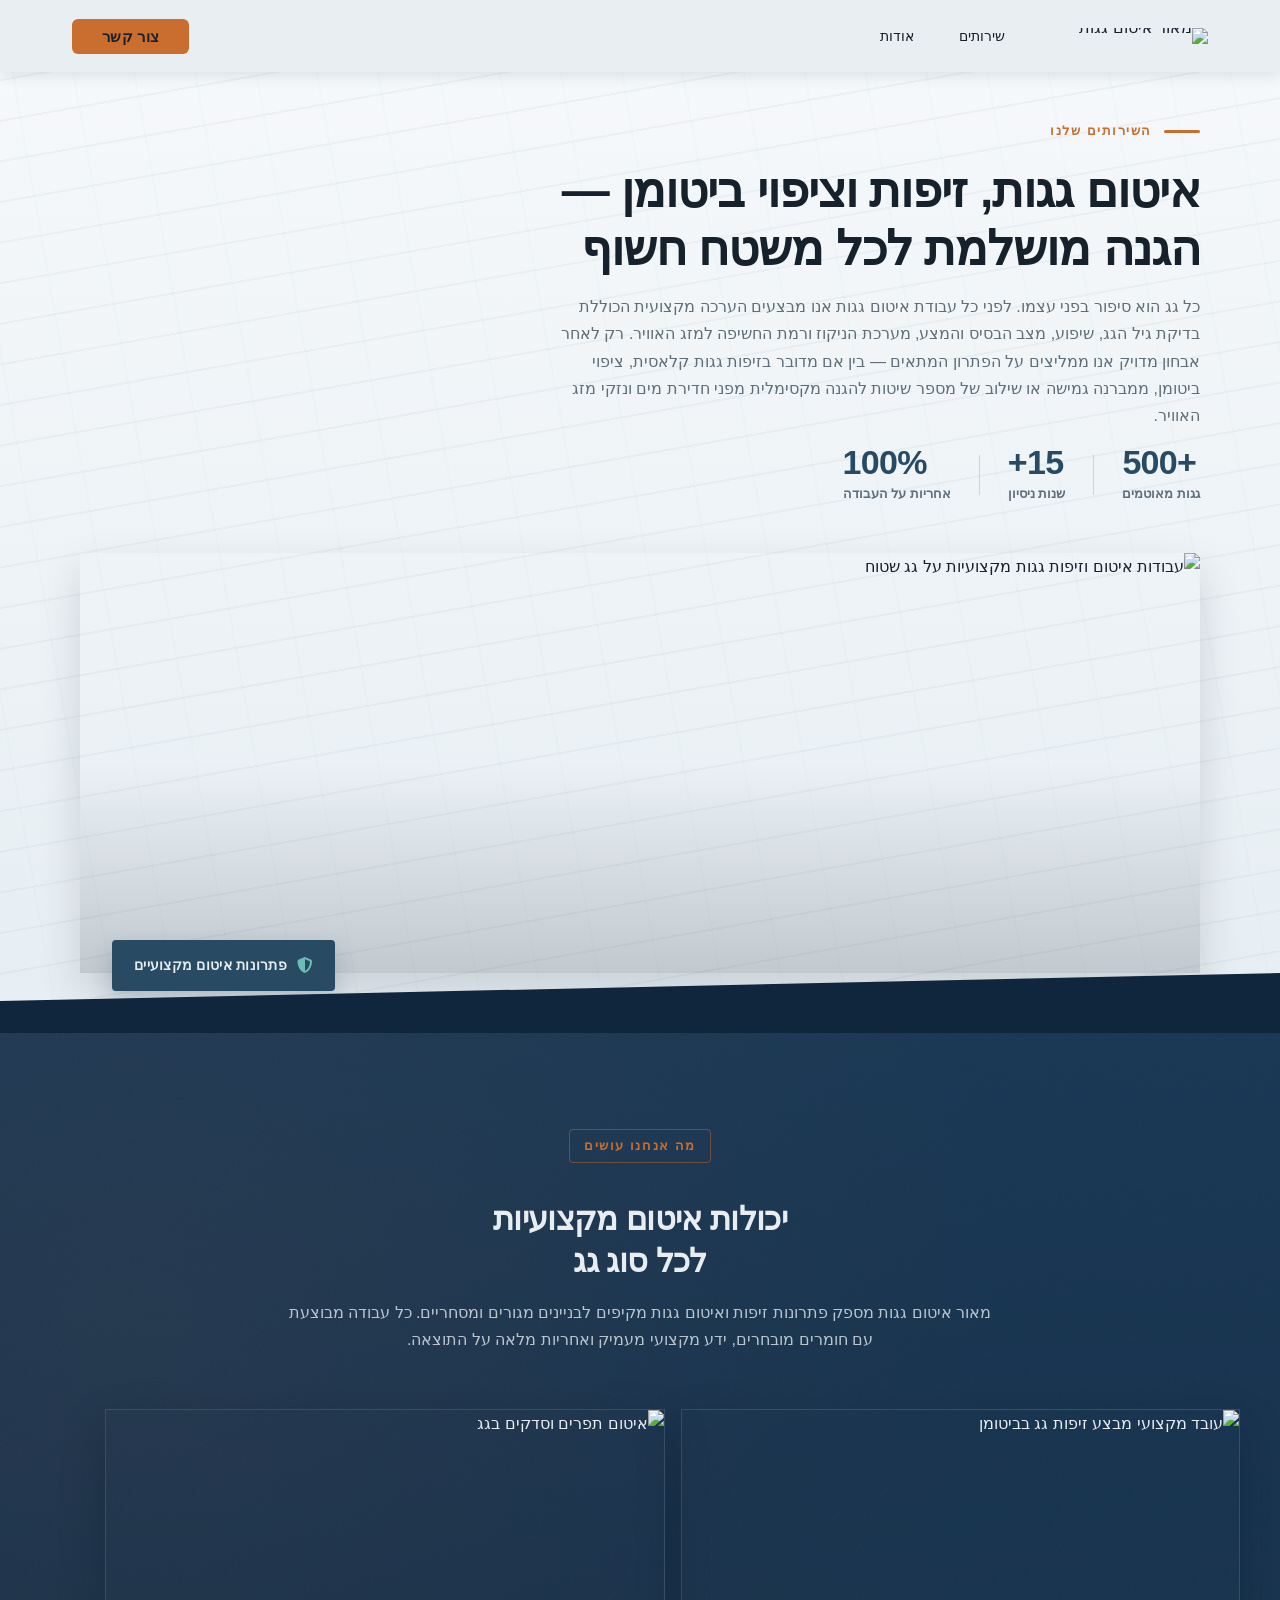
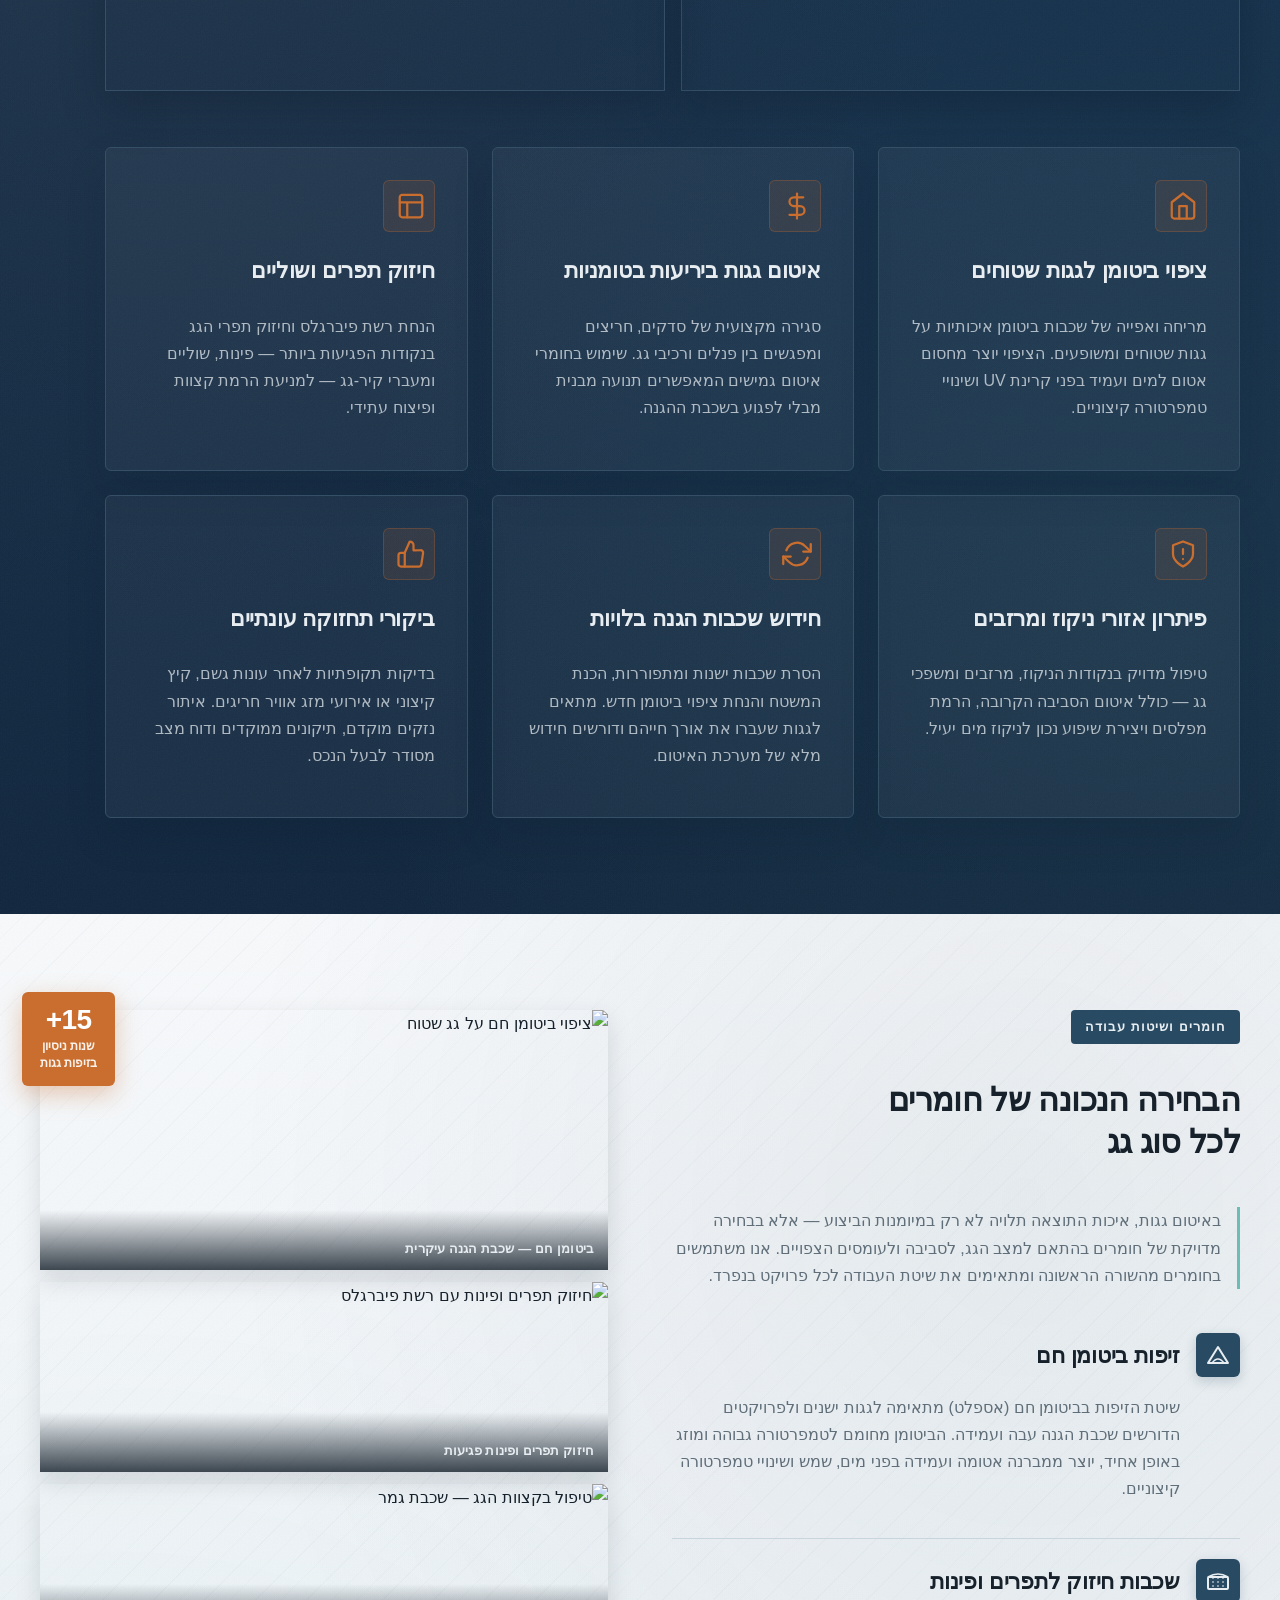
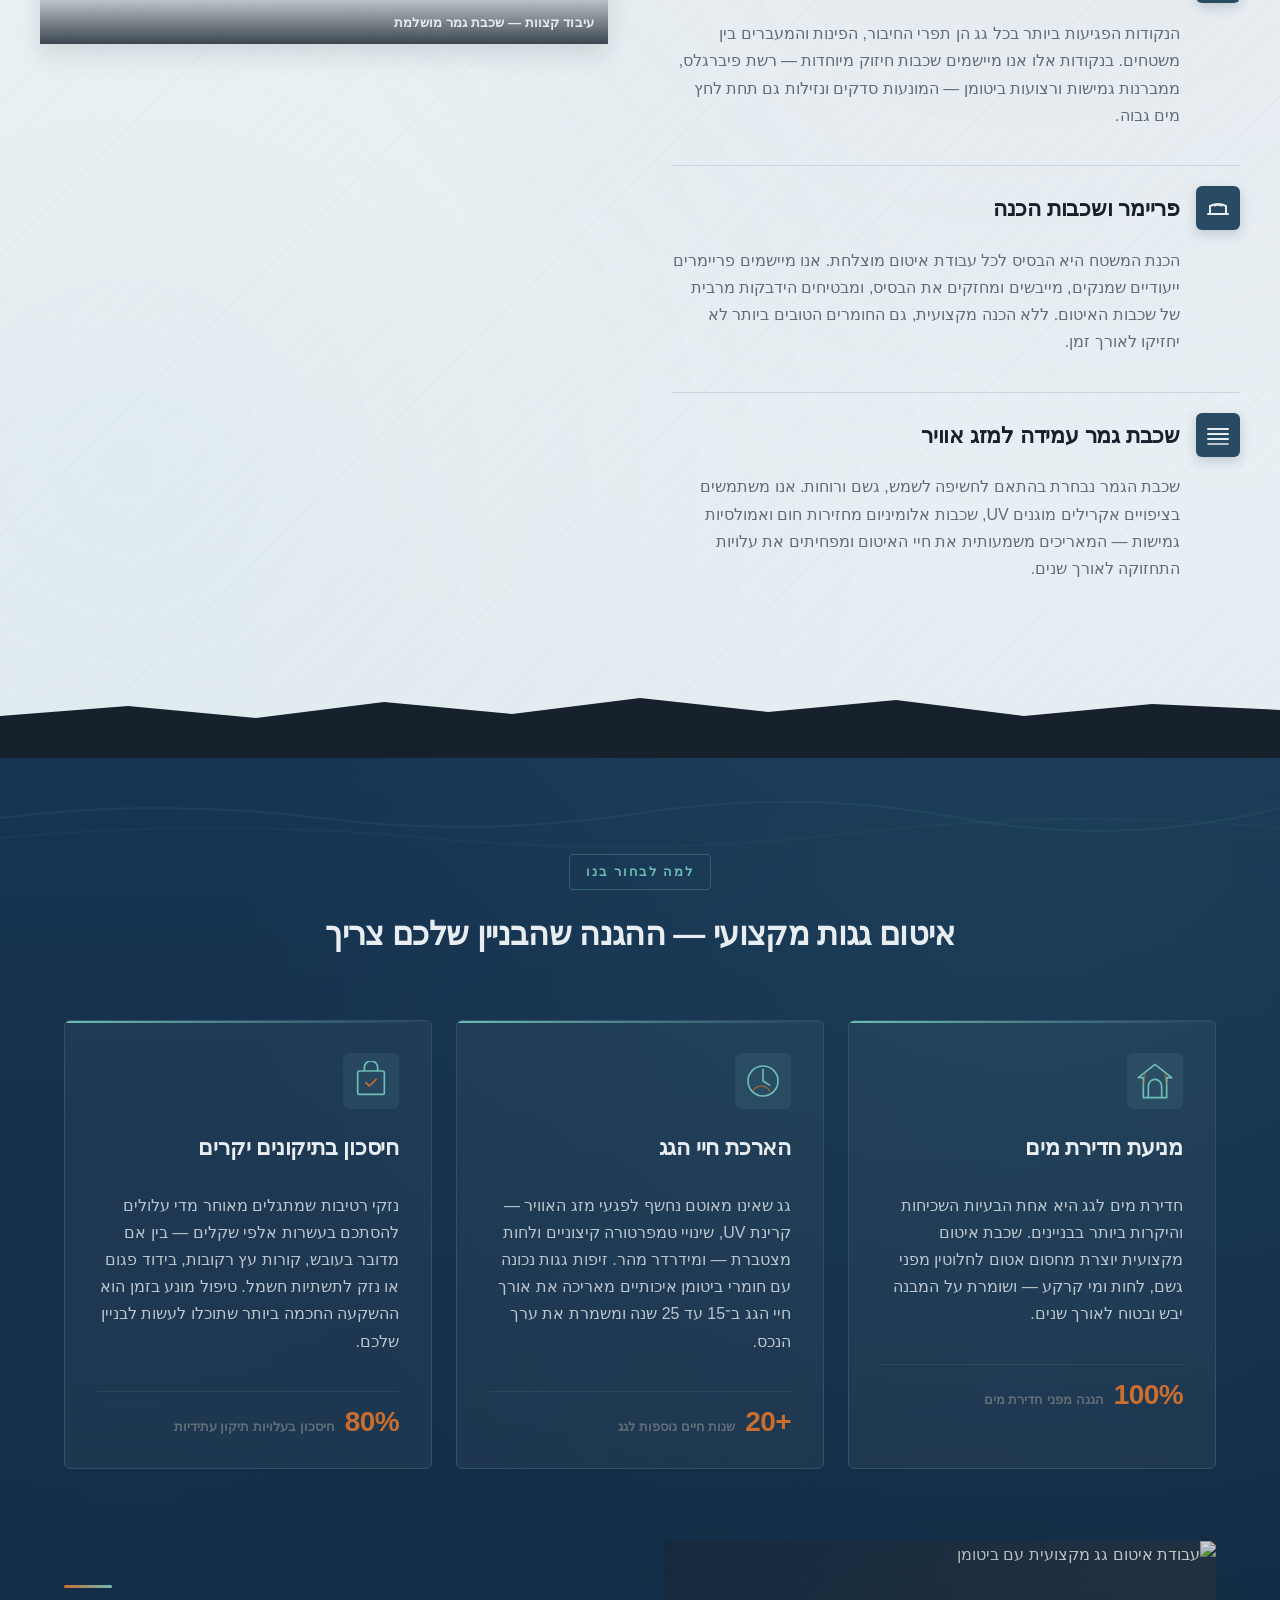
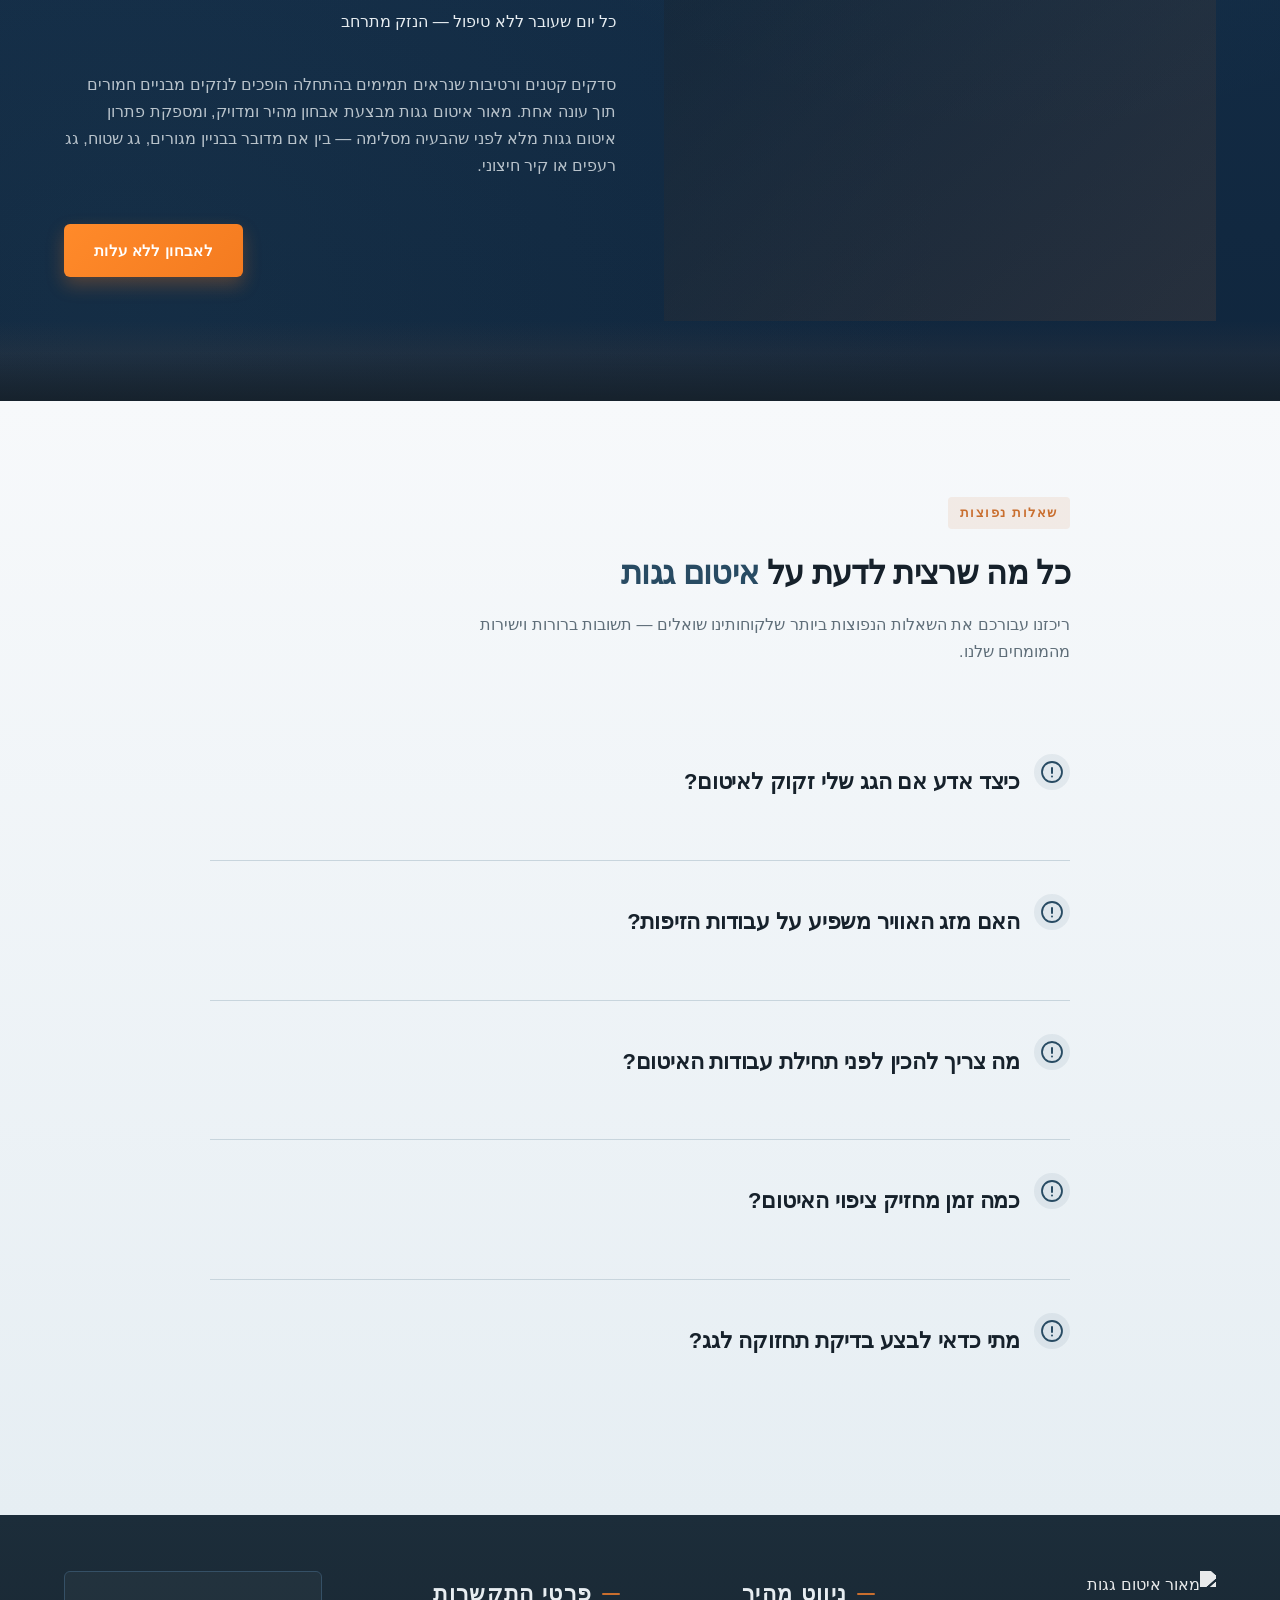
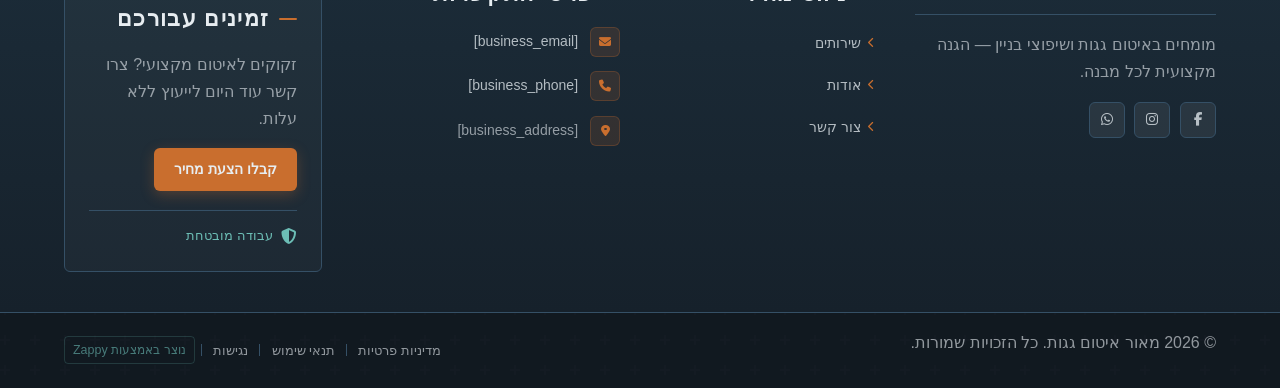
==== commit d6fe4ee7: "Background sync: Progressive GitHub Sync" ====
--- a/services.html
+++ b/services.html
@@ -834,7 +834,7 @@
   </div>
 </section>
 
-<section class="services-capabilities-section" data-layout-spec="שירותים-capabilities" dir="rtl">
+<section class="services-capabilities-section" data-layout-spec="שירותים-capabilities" dir="rtl" id="zappy-section-1">
   <!-- Noise texture overlay -->
   <div class="services-cap-noise" aria-hidden="true"></div>
 
@@ -842,26 +842,26 @@
 
     <!-- Intro Block -->
     <div class="services-cap-intro">
-      <span class="services-cap-eyebrow">מה אנחנו עושים</span>
-      <h2 class="services-cap-heading">יכולות איטום מקצועיות<br>לכל סוג גג</h2>
+      <p class="zappy-editable"><span class="services-cap-eyebrow">מה אנחנו עושים</span>
+      </p><h2 class="services-cap-heading">יכולות איטום מקצועיות<br>לכל סוג גג</h2>
       <p class="services-cap-lead">מאור איטום גגות מספק פתרונות זיפות ואיטום גגות מקיפים לבניינים מגורים ומסחריים. כל עבודה מבוצעת עם חומרים מובחרים, ידע מקצועי מעמיק ואחריות מלאה על התוצאה.</p>
     </div>
 
     <!-- Image Strip -->
-    <div class="services-cap-images">
-      <figure class="services-cap-img-wrap">
-        <img data-placeholder="services-capabilities-image-1" data-context="Professional roofer applying hot bitumen tar coating on a flat concrete rooftop in Israel, showing the waterproofing process with a torch, rolls of bitumen membrane visible nearby, overcast sky, urban residential building background" width="600" height="340" src="/assets/site-services-capabilities-image-1.webp" alt="עובד מקצועי מבצע זיפות גג בביטומן">
+    <div class="services-cap-images zappy-preserve-css-grid" id="zappy-auto-grid-1774856272333-nee846" data-zappy-auto-grid="true" data-original-item-width="559" data-original-gap="16px" style="--zappy-grid-cols: 559.375px 559.375px; grid-template-columns: 559.375px 559.375px;" data-zappy-explicit-columns="true">
+      <figure class="services-cap-img-wrap zappy-grid-item-media-only" data-grid-item-index="0">
+        <img data-placeholder="services-capabilities-image-1" data-context="Professional roofer applying hot bitumen tar coating on a flat concrete rooftop in Israel, showing the waterproofing process with a torch, rolls of bitumen membrane visible nearby, overcast sky, urban residential building background" width="600" height="340" src="/assets/site-services-capabilities-image-1.webp" alt="עובד מקצועי מבצע זיפות גג בביטומן" data-element-type="image" data-element-id="img-1774856272300-bsh19yk18" class="zappy-editable-image" data-resize-handler-attached="true" data-original-position="static" style="position: relative;">
       </figure>
-      <figure class="services-cap-img-wrap">
-        <img data-placeholder="services-capabilities-image-2" data-context="Close-up detail of sealed roof expansion joint and crack repair on a flat rooftop, showing fresh black bitumen sealant applied along a seam, professional waterproofing work, Israeli residential building rooftop" width="600" height="340" src="/assets/site-services-capabilities-image-2.webp" alt="איטום תפרים וסדקים בגג">
+      <figure class="services-cap-img-wrap zappy-grid-item-media-only" data-grid-item-index="1">
+        <img data-placeholder="services-capabilities-image-2" data-context="Close-up detail of sealed roof expansion joint and crack repair on a flat rooftop, showing fresh black bitumen sealant applied along a seam, professional waterproofing work, Israeli residential building rooftop" width="600" height="340" src="/assets/site-services-capabilities-image-2.webp" alt="איטום תפרים וסדקים בגג" data-element-type="image" data-element-id="img-1774856272300-b4h2ufgk1" class="zappy-editable-image" data-resize-handler-attached="true" data-original-position="static" style="position: relative;">
       </figure>
     </div>
 
     <!-- 2×3 Capabilities Grid -->
-    <div class="services-cap-grid">
+    <div class="services-cap-grid zappy-preserve-css-grid" id="zappy-auto-grid-1774856272342-rejarh" data-zappy-auto-grid="true" data-original-item-width="362" data-original-gap="24px" style="--zappy-grid-cols: 362.244px 362.259px 362.244px; grid-template-columns: 362.244px 362.259px 362.244px; display: grid;" data-zappy-explicit-columns="true">
 
       <!-- Card 1 -->
-      <article class="services-cap-card">
+      <article class="services-cap-card" data-grid-item-index="0">
         <div class="services-cap-card-icon">
           <svg data-element-type="icon" data-icon-type="svg" xmlns="http://www.w3.org/2000/svg" width="36" height="36" viewBox="0 0 24 24" fill="none" stroke="currentColor" stroke-width="1.8" stroke-linecap="round" stroke-linejoin="round" aria-hidden="true">
             <path d="M3 9l9-7 9 7v11a2 2 0 0 1-2 2H5a2 2 0 0 1-2-2z"></path>
@@ -875,7 +875,7 @@
       </article>
 
       <!-- Card 2 -->
-      <article class="services-cap-card">
+      <article class="services-cap-card" data-grid-item-index="1">
         <div class="services-cap-card-icon">
           <svg data-element-type="icon" data-icon-type="svg" xmlns="http://www.w3.org/2000/svg" width="36" height="36" viewBox="0 0 24 24" fill="none" stroke="currentColor" stroke-width="1.8" stroke-linecap="round" stroke-linejoin="round" aria-hidden="true">
             <line x1="12" y1="2" x2="12" y2="22"></line>
@@ -883,13 +883,13 @@
           </svg>
         </div>
         <div class="services-cap-card-content">
-          <h3 class="services-cap-card-title">איטום סדקים ומפגשים</h3>
-          <p class="services-cap-card-text">סגירה מקצועית של סדקים, חריצים ומפגשים בין פנלים ורכיבי גג. שימוש בחומרי איטום גמישים המאפשרים תנועה מבנית מבלי לפגוע בשכבת ההגנה.</p>
+          <h3 class="services-cap-card-title" >איטום גגות ביריעות בטומניות</h3>
+          <p class="services-cap-card-text" >סגירה מקצועית של סדקים, חריצים ומפגשים בין פנלים ורכיבי גג. שימוש בחומרי איטום גמישים המאפשרים תנועה מבנית מבלי לפגוע בשכבת ההגנה.</p>
         </div>
       </article>
 
       <!-- Card 3 -->
-      <article class="services-cap-card">
+      <article class="services-cap-card" data-grid-item-index="2">
         <div class="services-cap-card-icon">
           <svg data-element-type="icon" data-icon-type="svg" xmlns="http://www.w3.org/2000/svg" width="36" height="36" viewBox="0 0 24 24" fill="none" stroke="currentColor" stroke-width="1.8" stroke-linecap="round" stroke-linejoin="round" aria-hidden="true">
             <rect x="3" y="3" width="18" height="18" rx="2"></rect>
@@ -903,7 +903,7 @@
       </article>
 
       <!-- Card 4 -->
-      <article class="services-cap-card">
+      <article class="services-cap-card" data-grid-item-index="3">
         <div class="services-cap-card-icon">
           <svg data-element-type="icon" data-icon-type="svg" xmlns="http://www.w3.org/2000/svg" width="36" height="36" viewBox="0 0 24 24" fill="none" stroke="currentColor" stroke-width="1.8" stroke-linecap="round" stroke-linejoin="round" aria-hidden="true">
             <path d="M12 22s8-4 8-10V5l-8-3-8 3v7c0 6 8 10 8 10z"></path>
@@ -917,7 +917,7 @@
       </article>
 
       <!-- Card 5 -->
-      <article class="services-cap-card">
+      <article class="services-cap-card" data-grid-item-index="4">
         <div class="services-cap-card-icon">
           <svg data-element-type="icon" data-icon-type="svg" xmlns="http://www.w3.org/2000/svg" width="36" height="36" viewBox="0 0 24 24" fill="none" stroke="currentColor" stroke-width="1.8" stroke-linecap="round" stroke-linejoin="round" aria-hidden="true">
             <polyline points="23 4 23 10 17 10"></polyline>
@@ -932,7 +932,7 @@
       </article>
 
       <!-- Card 6 -->
-      <article class="services-cap-card">
+      <article class="services-cap-card" data-grid-item-index="5">
         <div class="services-cap-card-icon">
           <svg data-element-type="icon" data-icon-type="svg" xmlns="http://www.w3.org/2000/svg" width="36" height="36" viewBox="0 0 24 24" fill="none" stroke="currentColor" stroke-width="1.8" stroke-linecap="round" stroke-linejoin="round" aria-hidden="true">
             <path d="M14 9V5a3 3 0 0 0-3-3l-4 9v11h11.28a2 2 0 0 0 2-1.7l1.38-9a2 2 0 0 0-2-2.3H14z"></path>
